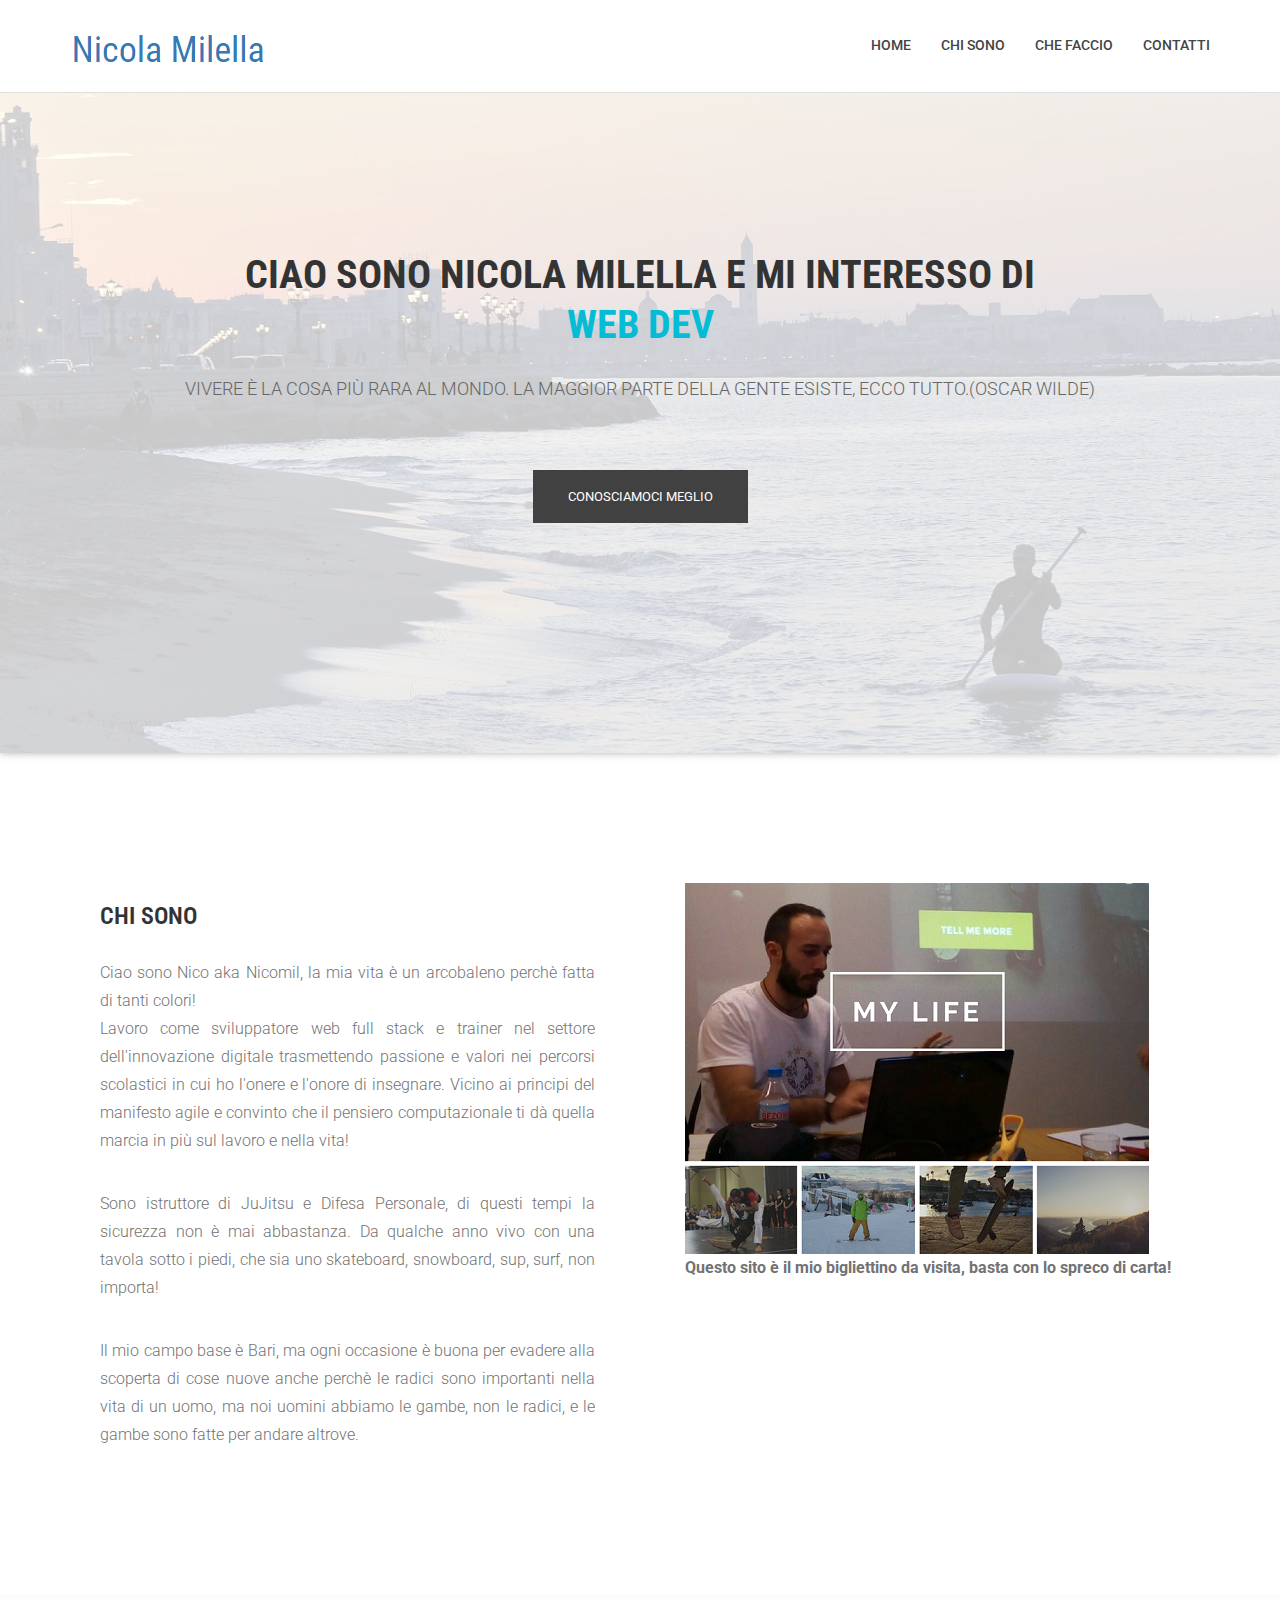
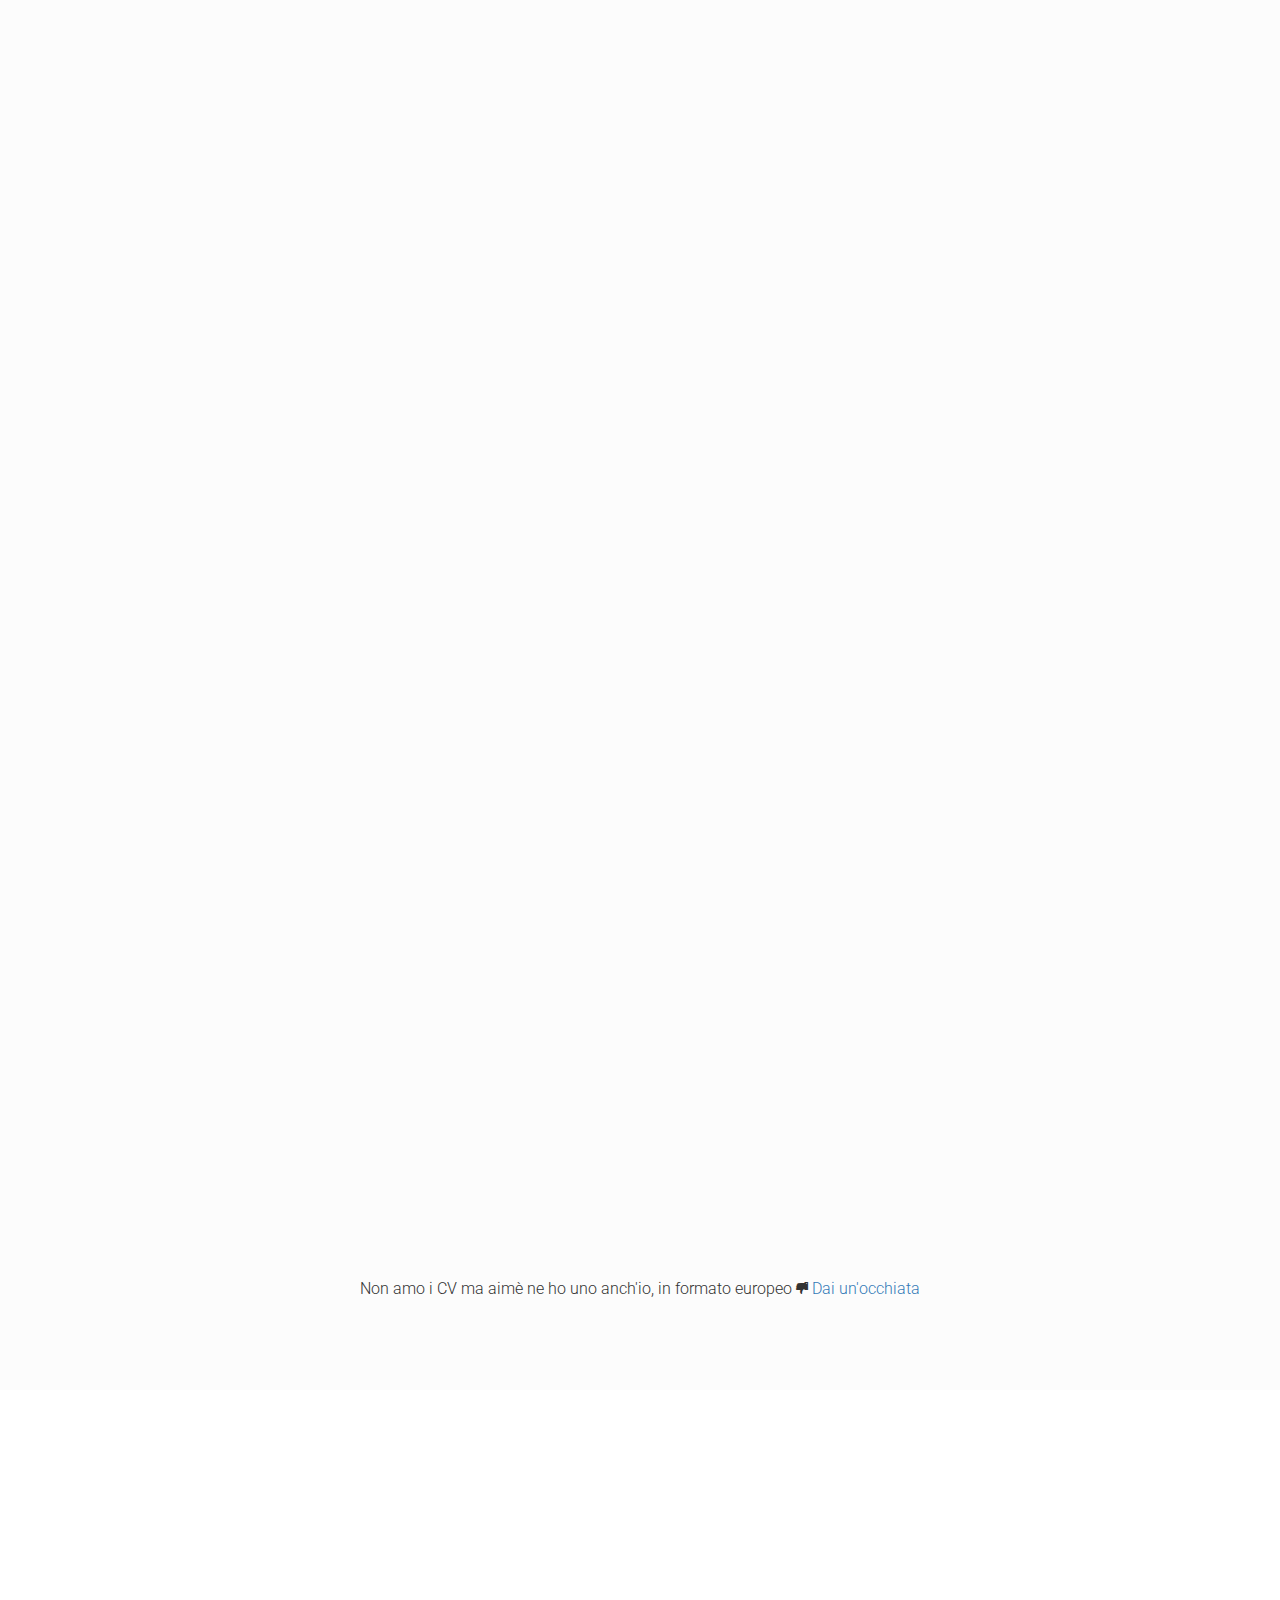
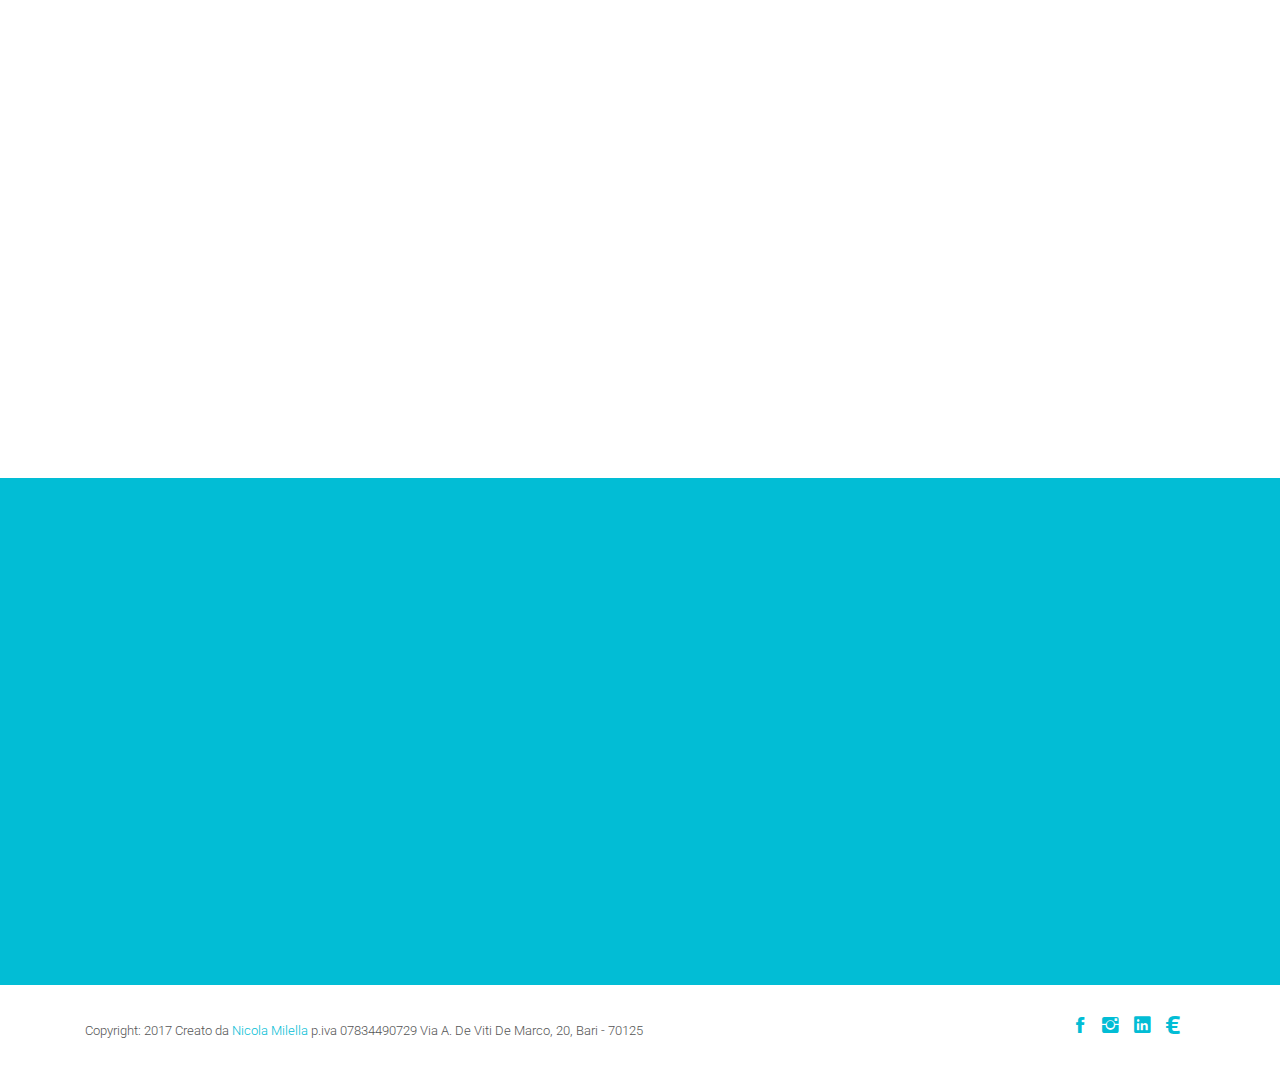
==== index.html @ 9df5127f "initial commit" ====
<!DOCTYPE html><html class="no-js"> <head><meta charset="utf-8"> <meta http-equiv="Content-Type" content="text/html; charset=utf-8"> <link rel="icon" type="image/png" href="images/favicon.ico"> <title>Nicola Milella</title> <meta name="description" content="Sito personale di Nicola Milella, sviluppatore web e mobile, docente hack-ademy auLAB, istruttore di JuJitsu e Difesa Personale, stand up paddle sup on the beach"> <meta name="keywords" content=""> <meta name="author" content="Nicola Milella"> <meta name="google-site-verification" content="UVyq8-LhhPFilG9BQQv_UbMqhUwOv5xEV0vVrCa4C_Q"/><meta name="format-detection" content="telephone=no"> <meta name="viewport" content="width=device-width, initial-scale=1"> <meta property="og:title" content="Nicola Milella"/> <meta property="og:type" content="article"/> <meta property="og:url" content="http://www.nicolamilella.it/"/> <meta property="og:image" content="http://www.nicolamilella.it/images/fb-share.jpg"/> <meta property="og:description" content="Bigliettino da visita online di Nicola Milella aka #nicomil, scopri di più!"/> <meta property="og:site_name" content="Nicola Milella"/><link rel="stylesheet" href="css/app.min.css"> </head> <body><header id="top-bar" class="navbar-fixed-top animated-header"> <div class="container"> <div class="navbar-header"> <button type="button" class="navbar-toggle" data-toggle="collapse" data-target=".navbar-collapse"> <span class="sr-only">Toggle navigation</span> <span class="icon-bar"></span> <span class="icon-bar"></span> <span class="icon-bar"></span> </button> <div class="navbar-brand"> <a href="http://nicolamilella.it" > <img class="img-responsive" src="images/logo.png" alt="Nicola MIlella Logo"> </a> </div></div><nav class="collapse navbar-collapse navbar-right" role="navigation"> <div class="main-menu"> <ul class="nav navbar-nav navbar-right"> <li> <a href="http://nicolamilella.it" alt="Home">Home</a> </li><li><a class="smooth-scroll" data-wow-delay=".9s" href="#about" data-section="#about" alt="Chi sono">Chi Sono</a></li><li><a class="smooth-scroll" data-wow-delay=".9s" href="#works" data-section="#works" alt="che faccio" >Che Faccio</a></li><!-- <li class="dropdown"> <a href="#" class="dropdown-toggle" data-toggle="dropdown">Pages <span class="caret"></span></a> <div class="dropdown-menu"> <ul> <li><a href="404.html">404 Page</a></li><li><a href="gallery.html">Gallery</a></li></ul> </div></li>--><!-- <li class="dropdown"> <a href="#" class="dropdown-toggle" data-toggle="dropdown">Blog <span class="caret"></span></a> <div class="dropdown-menu"> <ul> <li><a href="blog-fullwidth.html">Blog Full</a></li><li><a href="blog-left-sidebar.html">Blog Left sidebar</a></li><li><a href="blog-right-sidebar.html">Blog Right sidebar</a></li></ul> </div></li>--> <li><a href="#call-to-action" alt="contatti">Contatti</a></li></ul> </div></nav> </div></header><section id="hero-area" > <div class="container"> <div class="row"> <div class="col-md-12 text-center"> <div class="block wow fadeInUp" data-wow-delay=".3s"> <section class="cd-intro"> <h1 class="wow fadeInUp animated cd-headline slide" data-wow-delay=".4s" > <span>CIAO SONO NICOLA MILELLA E MI INTERESSO DI</span><br><span class="cd-words-wrapper"> <b class="is-visible">WEB DEV</b> <b>JUJITSU</b> <b>DIFESA PERSONALE</b> <b>STAND UP PADDLE</b> <b>SKATEBOARD</b> <b>SNOWBOARD</b> <b>WINDSURF</b> </span><!-- <span class="cd-words-wrapper visible-xs" > <b class="is-visible" style="font-size: 20px;">SVILUPPATORE SOFTWAREE</b> <b>ISTRUTTORE JUJITSU</b> <b>STAND UP PADDLER</b> <b>SKATER</b> <b>SNOWBOARDER</b> <b>CURIOSO</b> </span> --> </h1> </section> <h2 class="wow fadeInUp animated" data-wow-delay=".6s" > Vivere è la cosa più rara al mondo. La maggior parte della gente esiste, ecco tutto.(Oscar Wilde) </h2> <a class="btn-lines dark light wow fadeInUp animated smooth-scroll btn btn-default btn-green" data-wow-delay=".9s" href="#about" data-section="#about" >Conosciamoci meglio</a> </div></div></div></div></section><section id="about"> <div class="container"> <div class="row"> <div class="col-md-6 col-sm-6"> <div class="block wow fadeInLeft" data-wow-delay=".3s" data-wow-duration="500ms"> <h2> CHI SONO </h2> <p style="text-align: justify;"> Ciao sono Nico aka Nicomil, la mia vita è un arcobaleno perchè fatta di tanti colori!<br>Lavoro come sviluppatore web full stack e trainer nel settore dell'innovazione digitale trasmettendo passione e valori nei percorsi scolastici in cui ho l'onere e l'onore di insegnare. Vicino ai principi del manifesto agile e convinto che il pensiero computazionale ti dà quella marcia in più sul lavoro e nella vita! </p><p style="text-align: justify;"> Sono istruttore di JuJitsu e Difesa Personale, di questi tempi la sicurezza non è mai abbastanza. Da qualche anno vivo con una tavola sotto i piedi, che sia uno skateboard, snowboard, sup, surf, non importa! </p><p style="text-align: justify;"> Il mio campo base è Bari, ma ogni occasione è buona per evadere alla scoperta di cose nuove anche perchè le radici sono importanti nella vita di un uomo, ma noi uomini abbiamo le gambe, non le radici, e le gambe sono fatte per andare altrove. </p></div></div><div class="col-md-6 col-sm-6"> <div class="block wow fadeInRight" data-wow-delay=".3s" data-wow-duration="500ms"> <img src="images/about/about_me2.png" alt="Nicola Milella nelle sue attività di sviluppatore web, istruttore di JuJitsu e difesa personale, stand up paddle, surf, skateboard e snowboard" style="vertical-align: middle;"><p><strong>Questo sito è il mio bigliettino da visita, basta con lo spreco di carta!</strong></p></div></div></div></div></section><section id="works" class="works"> <div class="container"> <div class="section-heading"> <h1 class="title wow fadeInDown" data-wow-delay=".3s">Cosa faccio, al momento!</h1> <p class="wow fadeInDown" data-wow-delay=".5s"> In qualunque contesto, mi trovo sempre a lavorare per la sensibilizzazione di qualche ideale, concetto e pratica.<br>Amo insegnare perchè è il miglior modo di imparare e crescere. </p></div><div class="row"> <div class="col-sm-4 col-xs-12"> <figure class="wow fadeInLeft animated portfolio-item" data-wow-duration="500ms" data-wow-delay="0ms"> <div class="img-wrapper"> <img src="images/portfolio/item-1.jpg" class="img-responsive" alt="Nicola Milella docente Aulab Hack-Ademy sviluppo web" style="margin: 0 auto;background-size:cover"><!-- <div class="overlay"> <div class="buttons"> <a rel="gallery" class="fancybox" href="images/portfolio/item-1.jpg">Demo</a> <a target="_blank" href="single-portfolio.html">Details</a> </div></div>--> </div><figcaption> <h4> <a href="http://www.hack-ademy.it"> Hack-Ademy by auLAB </a> </h4> <p> Coding Bootcamp - Web Development </p></figcaption> </figure> </div><div class="col-sm-4 col-xs-12"> <figure class="wow fadeInLeft animated" data-wow-duration="500ms" data-wow-delay="300ms"> <div class="img-wrapper"> <img src="images/portfolio/item-2.jpg" class="img-responsive" alt="Nicola Milella istruttore di JuJitsu e difesa personale" ><!-- <div class="overlay"> <div class="buttons"> <a rel="gallery" class="fancybox" href="images/portfolio/item-2.jpg">Demo</a> <a target="_blank" href="single-portfolio.html">Details</a> </div></div>--> </div><figcaption> <h4> <a href="http://www.professioneautodifesa.it"> Professione Autodifesa </a> </h4> <p> Scuola di Sicurezza e Difesa Personale </p></figcaption> </figure> </div><div class="col-sm-4 col-xs-12"> <figure class="wow fadeInLeft animated" data-wow-duration="500ms" data-wow-delay="300ms"> <div class="img-wrapper"> <img src="images/portfolio/item-3.jpg" class="img-responsive" alt="Nicola Milella sup, stand up paddle eventi ed escursioni" ><!-- <div class="overlay"> <div class="buttons"> <a rel="gallery" class="fancybox" href="images/portfolio/item-3.jpg">Demo</a> <a target="_blank" href="single-portfolio.html">Details</a> </div></div>--> </div><figcaption> <h4> <a href="https://www.facebook.com/suponthebeach/"> Sup on The Beach </a> </h4> <p> Escursioni - sport acquatici </p></figcaption> </figure> </div></div><div class="row"> <div class="col-sm-4 col-sm-offset-2 col-xs-12"> <figure class="wow fadeInLeft animated" data-wow-duration="500ms" data-wow-delay="300ms"> <div class="img-wrapper"> <img src="images/portfolio/item-4.png" class="img-responsive" alt="Nicola Milella docente alternanza scuola lavoro" ><!-- <div class="overlay"> <div class="buttons"> <a rel="gallery" class="fancybox" href="images/portfolio/item-3.jpg">Demo</a> <a target="_blank" href="single-portfolio.html">Details</a> </div></div>--> </div><figcaption> <h4> <a href="http://www.istruzione.it/alternanza/index.shtml"> Alternanza Scuola Lavoro </a> </h4> <p> Percorsi tecnici di alternanza scuola lavoro nelle scuole superiori </p></figcaption> </figure> </div><div class="col-sm-4 col-xs-12"> <figure class="wow fadeInLeft animated" data-wow-duration="500ms" data-wow-delay="300ms"> <div class="img-wrapper"> <img src="images/portfolio/item-5.jpg" class="img-responsive" alt="Nicola Milella docente sviluppo web tech summer campus" ><!-- <div class="overlay"> <div class="buttons"> <a rel="gallery" class="fancybox" href="images/portfolio/item-3.jpg">Demo</a> <a target="_blank" href="single-portfolio.html">Details</a> </div></div>--> </div><figcaption> <h4> <a href="https://www.borderline24.com/2017/07/16/bari-tech-summer-campus-sviluppatori-web-entra-nel-vivo/" target="_blank"> Tech Summer Campus </a> </h4> <p> Coding Bootcamp powerd by Randstad Technologies </p></figcaption> </figure> </div></div><div class="col-sm-12 text-center"> <h1 class="title wow fadeInDown" data-wow-delay=".3s">Un po' di storia</h1> <p class="wow fadeInLeft animated portfolio-item" style="text-align: justify;">Laureato in Informatica Magistrale a Bari nel 2013, inizio a lavorare sin dal 2012 come vincitore del bando Pon R&C con il progetto <strong>MeetingPoints</strong> nel meraviglioso spazio di coworking <a href="https://bari.impacthub.net/">Impact Hub Bari</a>, un periodo indimenticabile durante il quale sono cresciuto tanto sia personalmente che professionalemente. Merito particolare di questa mia crescita professionale va al "Coach" <a href="https://it.linkedin.com/in/giancarlovalente"> Giancarlo Valente</a> con il quale ora ho il piacere di lavorare nei coding bootcamp. Nel frattempo formatore ed esaminatore <a href="https://it.eipass.com/">Eipass</a> tenendo corsi di informatica in scuole, enti e centri di formazione di tutta Puglia.<br>Le arti marziali invece hanno migliorato la mia vita, fin dalla tenera età di 8 anni! Judo, Karate e infine JuJitsu per completare il bagaglio tecnico e culturale. Prima cintura nera di JuJitsu Wjjko a Bari nel 2002 con esame preparato duramente con mio padre, maestro di JuJitsu, e sostenuto al cospetto del Soke <a href="https://it.wikipedia.org/wiki/Robert_Clark_(maestro_di_arti_marziali)">Robert Clark</a>, padre fondatore del JuJitsu moderno, passato a miglior vita prematuramente nel 2012. Ad oggi, sebbene Istruttore e cintura nera 4° Dan con più di 20 anni di esperienza, continuo umilmente a praticare e trasmettere questa grande passione. </p><p class="text-center"> Non amo i CV ma aimè ne ho uno anch'io, in formato europeo <i class="ion-thumbsdown"></i> <a href="CV_nicola_milella_IT.pdf" target="_blank">Dai un'occhiata</a></p></div></div></section><section id="feature"> <div class="container"> <div class="section-heading"> <h1 class="title wow fadeInDown" data-wow-delay=".3s">In cosa posso esserti utile?</h1> <p class="wow fadeInDown" data-wow-delay=".5s"> Nella mia vita ho maturato diverse competenze in svariati ambiti<br>e sono sempre pronto a mettermi in gioco. </p></div><div class="row"> <div class="col-md-4 col-lg-4 col-xs-12"> <div class="media wow fadeInUp animated" data-wow-duration="500ms" data-wow-delay="200ms"> <div class="media-left"> <div class="icon"> <i class="ion-ios-flask-outline"></i> </div></div><div class="media-body"> <h4 class="media-heading">Sviluppo Software</h4> <p>Realizzazione progetti web come siti, piattaforme, web app </p></div></div></div><div class="col-md-4 col-lg-4 col-xs-12"> <div class="media wow fadeInDown animated" data-wow-duration="500ms" data-wow-delay="400ms"> <div class="media-left"> <div class="icon"> <i class="ion-ios-briefcase"></i> </div></div><div class="media-body"> <h4 class="media-heading">Consulenza</h4> <p>Supporto pratico e metodologico a progetti software</p></div></div></div><div class="col-md-4 col-lg-4 col-xs-12"> <div class="media wow fadeInDown animated" data-wow-duration="500ms" data-wow-delay="600ms"> <div class="media-left"> <div class="icon"> <i class="ion-android-hand"></i> </div></div><div class="media-body"> <h4 class="media-heading">Difesa Personale</h4> <p>Difendersi è importante, posso mostrarti il cammino da seguire</p></div></div></div><div class="col-md-4 col-lg-4 col-xs-12"> <div class="media wow fadeInDown animated" data-wow-duration="500ms" data-wow-delay="800ms"> <div class="media-left"> <div class="icon"> <i class="ion-ios-body-outline"></i> </div></div><div class="media-body"> <h4 class="media-heading">Arti Marziali</h4> <p>Corsi e lezioni private di JuJitsu antico e/o sportivo</p></div></div></div><div class="col-md-4 col-lg-4 col-xs-12"> <div class="media wow fadeInDown animated" data-wow-duration="500ms" data-wow-delay="1000ms"> <div class="media-left"> <div class="icon"> <i class="ion-ios-sunny-outline"></i> </div></div><div class="media-body"> <h4 class="media-heading">Sport Acquatici</h4> <p>Eventi ed escursioni in SUP sul nostro territorio</p></div></div></div><div class="col-md-4 col-lg-4 col-xs-12"> <div class="media wow fadeInDown animated" data-wow-duration="500ms" data-wow-delay="1200ms"> <div class="media-left"> <div class="icon"> <i class="ion-ios-infinite"></i> </div></div><div class="media-body"> <h4 class="media-heading">Qualcosa che imparerò</h4> <p>Non si finisce mai di imparare, vedremo!</p></div></div></div></div></div></section><section id="call-to-action"> <div class="container"> <div class="row"> <div class="col-md-12"> <div class="block"> <h2 class="title wow fadeInDown" data-wow-delay=".3s" data-wow-duration="500ms">ORA SAI UN BEL PO' DI ME, MA NON TUTTO!</h2> <h3 class="subtitle wow fadeInDown" data-wow-delay=".3s" data-wow-duration="500ms">"L'essenziale è invisibile ai social"</h3> <p class="wow fadeInDown" data-wow-delay=".5s" data-wow-duration="500ms">Hai un'idea, una richiesta, un problema o vuoi semplicemente fare una chiacchierata? Contattami, ti aspetto con piacere!</p></div></div><div id="contact-section" class="row address-details" style="padding-bottom: 20px; color:black;font-weight: 600;"> <div class="col-xs-offset-2 col-xs-8 col-md-offset-2 col-md-4"> <a href="mailto:me@nicolamilella.it?subject=Richiesta informazioni"> <div class="email wow fadeInLeft" data-wow-duration="500ms" data-wow-delay=".7s"> <i class="ion-ios-email-outline"></i> <p>me@nicolamilella.it</p></div></a> </div><div class="col-xs-8 col-xs-offset-2 col-md-4 col-md-offset-0"> <a href="whatsapp://send?phone=+393466874645" style="text-decoration: none;"> <div class="phone wow fadeInLeft" data-wow-duration="500ms" data-wow-delay=".9s"> <i class="ion-social-whatsapp-outline"></i> <p>+39 3466874645</p></div></a> </div></div></div></div></section><footer id="footer"> <div class="container"> <div class="col-md-8"> <p class="copyright">Copyright: <span>2017</span> Creato da <a href="http://www.nicolamilella.it/">Nicola Milella</a> p.iva 07834490729 Via A. De Viti De Marco, 20, Bari - 70125</p></div><div class="col-md-4"> <ul class="social"> <li> <a href="https://www.facebook.com/nicolamilella88" class="Facebook" target="_blank"> <i class="ion-social-facebook"></i> </a> </li><!-- <li> <a href="http://wwww.twitter.com/themefisher" class="Twitter"> <i class="ion-social-twitter"></i> </a> </li>--> <li> <a href="https://www.instagram.com/nico_mil/" class="Instagram" target="_blank"> <i class="ion-social-instagram"></i> </a> </li><li> <a href="https://www.linkedin.com/in/nicolamilella88/" class="Linkedin" target="_blank"> <i class="ion-social-linkedin"></i> </a> </li><li> <a href="http://paypal.me/nicolamilella" target="_blank"><i class="ion-social-euro"></i></a> </li></ul> </div></div></footer><script src="js/app.min.js"></script> </body></html>
---- css/app.min.css ----
@charset "UTF-8";@import "http://fonts.googleapis.com/css?family=Roboto:400,300,100,500,700";@import "http://fonts.googleapis.com/css?family=Roboto+Condensed:400,300,700";@import "http://fonts.googleapis.com/css?family=Glegoo";html{font-family:sans-serif;-webkit-text-size-adjust:100%;-ms-text-size-adjust:100%}body{margin:0}article,aside,details,figcaption,figure,footer,header,hgroup,main,menu,nav,section,summary{display:block}audio,canvas,progress,video{display:inline-block;vertical-align:baseline}audio:not([controls]){display:none;height:0}[hidden],template{display:none}a{background-color:transparent}a:active,a:hover{outline:0}abbr[title]{border-bottom:1px dotted}b,strong{font-weight:700}dfn{font-style:italic}h1{margin:.67em 0;font-size:2em}mark{color:#000;background:#ff0}small{font-size:80%}sub,sup{position:relative;font-size:75%;line-height:0;vertical-align:baseline}sup{top:-.5em}sub{bottom:-.25em}img{border:0}svg:not(:root){overflow:hidden}figure{margin:1em 40px}hr{height:0;-webkit-box-sizing:content-box;-moz-box-sizing:content-box;box-sizing:content-box}pre{overflow:auto}code,kbd,pre,samp{font-family:monospace,monospace;font-size:1em}button,input,optgroup,select,textarea{margin:0;font:inherit;color:inherit}button{overflow:visible}button,select{text-transform:none}button,html input[type=button],input[type=reset],input[type=submit]{-webkit-appearance:button;cursor:pointer}button[disabled],html input[disabled]{cursor:default}button::-moz-focus-inner,input::-moz-focus-inner{padding:0;border:0}input{line-height:normal}input[type=checkbox],input[type=radio]{-webkit-box-sizing:border-box;-moz-box-sizing:border-box;box-sizing:border-box;padding:0}input[type=number]::-webkit-inner-spin-button,input[type=number]::-webkit-outer-spin-button{height:auto}input[type=search]{-webkit-box-sizing:content-box;-moz-box-sizing:content-box;box-sizing:content-box;-webkit-appearance:textfield}input[type=search]::-webkit-search-cancel-button,input[type=search]::-webkit-search-decoration{-webkit-appearance:none}fieldset{padding:.35em .625em .75em;margin:0 2px;border:1px solid silver}legend{padding:0;border:0}textarea{overflow:auto}optgroup{font-weight:700}table{border-spacing:0;border-collapse:collapse}td,th{padding:0}@media print{*,:after,:before{color:#000!important;text-shadow:none!important;background:0 0!important;-webkit-box-shadow:none!important;box-shadow:none!important}a,a:visited{text-decoration:underline}a[href]:after{content:" (" attr(href) ")"}abbr[title]:after{content:" (" attr(title) ")"}a[href^="javascript:"]:after,a[href^="#"]:after{content:""}blockquote,pre{border:1px solid #999;page-break-inside:avoid}thead{display:table-header-group}img,tr{page-break-inside:avoid}img{max-width:100%!important}h2,h3,p{orphans:3;widows:3}h2,h3{page-break-after:avoid}select{background:#fff!important}.navbar{display:none}.btn>.caret,.dropup>.btn>.caret{border-top-color:#000!important}.label{border:1px solid #000}.table{border-collapse:collapse!important}.table td,.table th{background-color:#fff!important}.table-bordered td,.table-bordered th{border:1px solid #ddd!important}}@font-face{font-family:'Glyphicons Halflings';src:url(../fonts/glyphicons-halflings-regular.html);src:url(../fonts/glyphicons-halflings-regulard41d.html?#iefix) format("embedded-opentype"),url(../fonts/glyphicons-halflings-regular-2.html) format("woff2"),url(../fonts/glyphicons-halflings-regular-3.html) format("woff"),url(../fonts/glyphicons-halflings-regular-4.html) format("truetype"),url(../fonts/glyphicons-halflings-regular-5.html#glyphicons_halflingsregular) format("svg")}.glyphicon{position:relative;top:1px;display:inline-block;font-family:'Glyphicons Halflings';font-style:normal;font-weight:400;line-height:1;-webkit-font-smoothing:antialiased;-moz-osx-font-smoothing:grayscale}.glyphicon-asterisk:before{content:"\2a"}.glyphicon-plus:before{content:"\2b"}.glyphicon-eur:before,.glyphicon-euro:before{content:"\20ac"}.glyphicon-minus:before{content:"\2212"}.glyphicon-cloud:before{content:"\2601"}.glyphicon-envelope:before{content:"\2709"}.glyphicon-pencil:before{content:"\270f"}.glyphicon-glass:before{content:"\e001"}.glyphicon-music:before{content:"\e002"}.glyphicon-search:before{content:"\e003"}.glyphicon-heart:before{content:"\e005"}.glyphicon-star:before{content:"\e006"}.glyphicon-star-empty:before{content:"\e007"}.glyphicon-user:before{content:"\e008"}.glyphicon-film:before{content:"\e009"}.glyphicon-th-large:before{content:"\e010"}.glyphicon-th:before{content:"\e011"}.glyphicon-th-list:before{content:"\e012"}.glyphicon-ok:before{content:"\e013"}.glyphicon-remove:before{content:"\e014"}.glyphicon-zoom-in:before{content:"\e015"}.glyphicon-zoom-out:before{content:"\e016"}.glyphicon-off:before{content:"\e017"}.glyphicon-signal:before{content:"\e018"}.glyphicon-cog:before{content:"\e019"}.glyphicon-trash:before{content:"\e020"}.glyphicon-home:before{content:"\e021"}.glyphicon-file:before{content:"\e022"}.glyphicon-time:before{content:"\e023"}.glyphicon-road:before{content:"\e024"}.glyphicon-download-alt:before{content:"\e025"}.glyphicon-download:before{content:"\e026"}.glyphicon-upload:before{content:"\e027"}.glyphicon-inbox:before{content:"\e028"}.glyphicon-play-circle:before{content:"\e029"}.glyphicon-repeat:before{content:"\e030"}.glyphicon-refresh:before{content:"\e031"}.glyphicon-list-alt:before{content:"\e032"}.glyphicon-lock:before{content:"\e033"}.glyphicon-flag:before{content:"\e034"}.glyphicon-headphones:before{content:"\e035"}.glyphicon-volume-off:before{content:"\e036"}.glyphicon-volume-down:before{content:"\e037"}.glyphicon-volume-up:before{content:"\e038"}.glyphicon-qrcode:before{content:"\e039"}.glyphicon-barcode:before{content:"\e040"}.glyphicon-tag:before{content:"\e041"}.glyphicon-tags:before{content:"\e042"}.glyphicon-book:before{content:"\e043"}.glyphicon-bookmark:before{content:"\e044"}.glyphicon-print:before{content:"\e045"}.glyphicon-camera:before{content:"\e046"}.glyphicon-font:before{content:"\e047"}.glyphicon-bold:before{content:"\e048"}.glyphicon-italic:before{content:"\e049"}.glyphicon-text-height:before{content:"\e050"}.glyphicon-text-width:before{content:"\e051"}.glyphicon-align-left:before{content:"\e052"}.glyphicon-align-center:before{content:"\e053"}.glyphicon-align-right:before{content:"\e054"}.glyphicon-align-justify:before{content:"\e055"}.glyphicon-list:before{content:"\e056"}.glyphicon-indent-left:before{content:"\e057"}.glyphicon-indent-right:before{content:"\e058"}.glyphicon-facetime-video:before{content:"\e059"}.glyphicon-picture:before{content:"\e060"}.glyphicon-map-marker:before{content:"\e062"}.glyphicon-adjust:before{content:"\e063"}.glyphicon-tint:before{content:"\e064"}.glyphicon-edit:before{content:"\e065"}.glyphicon-share:before{content:"\e066"}.glyphicon-check:before{content:"\e067"}.glyphicon-move:before{content:"\e068"}.glyphicon-step-backward:before{content:"\e069"}.glyphicon-fast-backward:before{content:"\e070"}.glyphicon-backward:before{content:"\e071"}.glyphicon-play:before{content:"\e072"}.glyphicon-pause:before{content:"\e073"}.glyphicon-stop:before{content:"\e074"}.glyphicon-forward:before{content:"\e075"}.glyphicon-fast-forward:before{content:"\e076"}.glyphicon-step-forward:before{content:"\e077"}.glyphicon-eject:before{content:"\e078"}.glyphicon-chevron-left:before{content:"\e079"}.glyphicon-chevron-right:before{content:"\e080"}.glyphicon-plus-sign:before{content:"\e081"}.glyphicon-minus-sign:before{content:"\e082"}.glyphicon-remove-sign:before{content:"\e083"}.glyphicon-ok-sign:before{content:"\e084"}.glyphicon-question-sign:before{content:"\e085"}.glyphicon-info-sign:before{content:"\e086"}.glyphicon-screenshot:before{content:"\e087"}.glyphicon-remove-circle:before{content:"\e088"}.glyphicon-ok-circle:before{content:"\e089"}.glyphicon-ban-circle:before{content:"\e090"}.glyphicon-arrow-left:before{content:"\e091"}.glyphicon-arrow-right:before{content:"\e092"}.glyphicon-arrow-up:before{content:"\e093"}.glyphicon-arrow-down:before{content:"\e094"}.glyphicon-share-alt:before{content:"\e095"}.glyphicon-resize-full:before{content:"\e096"}.glyphicon-resize-small:before{content:"\e097"}.glyphicon-exclamation-sign:before{content:"\e101"}.glyphicon-gift:before{content:"\e102"}.glyphicon-leaf:before{content:"\e103"}.glyphicon-fire:before{content:"\e104"}.glyphicon-eye-open:before{content:"\e105"}.glyphicon-eye-close:before{content:"\e106"}.glyphicon-warning-sign:before{content:"\e107"}.glyphicon-plane:before{content:"\e108"}.glyphicon-calendar:before{content:"\e109"}.glyphicon-random:before{content:"\e110"}.glyphicon-comment:before{content:"\e111"}.glyphicon-magnet:before{content:"\e112"}.glyphicon-chevron-up:before{content:"\e113"}.glyphicon-chevron-down:before{content:"\e114"}.glyphicon-retweet:before{content:"\e115"}.glyphicon-shopping-cart:before{content:"\e116"}.glyphicon-folder-close:before{content:"\e117"}.glyphicon-folder-open:before{content:"\e118"}.glyphicon-resize-vertical:before{content:"\e119"}.glyphicon-resize-horizontal:before{content:"\e120"}.glyphicon-hdd:before{content:"\e121"}.glyphicon-bullhorn:before{content:"\e122"}.glyphicon-bell:before{content:"\e123"}.glyphicon-certificate:before{content:"\e124"}.glyphicon-thumbs-up:before{content:"\e125"}.glyphicon-thumbs-down:before{content:"\e126"}.glyphicon-hand-right:before{content:"\e127"}.glyphicon-hand-left:before{content:"\e128"}.glyphicon-hand-up:before{content:"\e129"}.glyphicon-hand-down:before{content:"\e130"}.glyphicon-circle-arrow-right:before{content:"\e131"}.glyphicon-circle-arrow-left:before{content:"\e132"}.glyphicon-circle-arrow-up:before{content:"\e133"}.glyphicon-circle-arrow-down:before{content:"\e134"}.glyphicon-globe:before{content:"\e135"}.glyphicon-wrench:before{content:"\e136"}.glyphicon-tasks:before{content:"\e137"}.glyphicon-filter:before{content:"\e138"}.glyphicon-briefcase:before{content:"\e139"}.glyphicon-fullscreen:before{content:"\e140"}.glyphicon-dashboard:before{content:"\e141"}.glyphicon-paperclip:before{content:"\e142"}.glyphicon-heart-empty:before{content:"\e143"}.glyphicon-link:before{content:"\e144"}.glyphicon-phone:before{content:"\e145"}.glyphicon-pushpin:before{content:"\e146"}.glyphicon-usd:before{content:"\e148"}.glyphicon-gbp:before{content:"\e149"}.glyphicon-sort:before{content:"\e150"}.glyphicon-sort-by-alphabet:before{content:"\e151"}.glyphicon-sort-by-alphabet-alt:before{content:"\e152"}.glyphicon-sort-by-order:before{content:"\e153"}.glyphicon-sort-by-order-alt:before{content:"\e154"}.glyphicon-sort-by-attributes:before{content:"\e155"}.glyphicon-sort-by-attributes-alt:before{content:"\e156"}.glyphicon-unchecked:before{content:"\e157"}.glyphicon-expand:before{content:"\e158"}.glyphicon-collapse-down:before{content:"\e159"}.glyphicon-collapse-up:before{content:"\e160"}.glyphicon-log-in:before{content:"\e161"}.glyphicon-flash:before{content:"\e162"}.glyphicon-log-out:before{content:"\e163"}.glyphicon-new-window:before{content:"\e164"}.glyphicon-record:before{content:"\e165"}.glyphicon-save:before{content:"\e166"}.glyphicon-open:before{content:"\e167"}.glyphicon-saved:before{content:"\e168"}.glyphicon-import:before{content:"\e169"}.glyphicon-export:before{content:"\e170"}.glyphicon-send:before{content:"\e171"}.glyphicon-floppy-disk:before{content:"\e172"}.glyphicon-floppy-saved:before{content:"\e173"}.glyphicon-floppy-remove:before{content:"\e174"}.glyphicon-floppy-save:before{content:"\e175"}.glyphicon-floppy-open:before{content:"\e176"}.glyphicon-credit-card:before{content:"\e177"}.glyphicon-transfer:before{content:"\e178"}.glyphicon-cutlery:before{content:"\e179"}.glyphicon-header:before{content:"\e180"}.glyphicon-compressed:before{content:"\e181"}.glyphicon-earphone:before{content:"\e182"}.glyphicon-phone-alt:before{content:"\e183"}.glyphicon-tower:before{content:"\e184"}.glyphicon-stats:before{content:"\e185"}.glyphicon-sd-video:before{content:"\e186"}.glyphicon-hd-video:before{content:"\e187"}.glyphicon-subtitles:before{content:"\e188"}.glyphicon-sound-stereo:before{content:"\e189"}.glyphicon-sound-dolby:before{content:"\e190"}.glyphicon-sound-5-1:before{content:"\e191"}.glyphicon-sound-6-1:before{content:"\e192"}.glyphicon-sound-7-1:before{content:"\e193"}.glyphicon-copyright-mark:before{content:"\e194"}.glyphicon-registration-mark:before{content:"\e195"}.glyphicon-cloud-download:before{content:"\e197"}.glyphicon-cloud-upload:before{content:"\e198"}.glyphicon-tree-conifer:before{content:"\e199"}.glyphicon-tree-deciduous:before{content:"\e200"}.glyphicon-cd:before{content:"\e201"}.glyphicon-save-file:before{content:"\e202"}.glyphicon-open-file:before{content:"\e203"}.glyphicon-level-up:before{content:"\e204"}.glyphicon-copy:before{content:"\e205"}.glyphicon-paste:before{content:"\e206"}.glyphicon-alert:before{content:"\e209"}.glyphicon-equalizer:before{content:"\e210"}.glyphicon-king:before{content:"\e211"}.glyphicon-queen:before{content:"\e212"}.glyphicon-pawn:before{content:"\e213"}.glyphicon-bishop:before{content:"\e214"}.glyphicon-knight:before{content:"\e215"}.glyphicon-baby-formula:before{content:"\e216"}.glyphicon-tent:before{content:"\26fa"}.glyphicon-blackboard:before{content:"\e218"}.glyphicon-bed:before{content:"\e219"}.glyphicon-apple:before{content:"\f8ff"}.glyphicon-erase:before{content:"\e221"}.glyphicon-hourglass:before{content:"\231b"}.glyphicon-lamp:before{content:"\e223"}.glyphicon-duplicate:before{content:"\e224"}.glyphicon-piggy-bank:before{content:"\e225"}.glyphicon-scissors:before{content:"\e226"}.glyphicon-bitcoin:before{content:"\e227"}.glyphicon-btc:before{content:"\e227"}.glyphicon-xbt:before{content:"\e227"}.glyphicon-yen:before{content:"\00a5"}.glyphicon-jpy:before{content:"\00a5"}.glyphicon-ruble:before{content:"\20bd"}.glyphicon-rub:before{content:"\20bd"}.glyphicon-scale:before{content:"\e230"}.glyphicon-ice-lolly:before{content:"\e231"}.glyphicon-ice-lolly-tasted:before{content:"\e232"}.glyphicon-education:before{content:"\e233"}.glyphicon-option-horizontal:before{content:"\e234"}.glyphicon-option-vertical:before{content:"\e235"}.glyphicon-menu-hamburger:before{content:"\e236"}.glyphicon-modal-window:before{content:"\e237"}.glyphicon-oil:before{content:"\e238"}.glyphicon-grain:before{content:"\e239"}.glyphicon-sunglasses:before{content:"\e240"}.glyphicon-text-size:before{content:"\e241"}.glyphicon-text-color:before{content:"\e242"}.glyphicon-text-background:before{content:"\e243"}.glyphicon-object-align-top:before{content:"\e244"}.glyphicon-object-align-bottom:before{content:"\e245"}.glyphicon-object-align-horizontal:before{content:"\e246"}.glyphicon-object-align-left:before{content:"\e247"}.glyphicon-object-align-vertical:before{content:"\e248"}.glyphicon-object-align-right:before{content:"\e249"}.glyphicon-triangle-right:before{content:"\e250"}.glyphicon-triangle-left:before{content:"\e251"}.glyphicon-triangle-bottom:before{content:"\e252"}.glyphicon-triangle-top:before{content:"\e253"}.glyphicon-console:before{content:"\e254"}.glyphicon-superscript:before{content:"\e255"}.glyphicon-subscript:before{content:"\e256"}.glyphicon-menu-left:before{content:"\e257"}.glyphicon-menu-right:before{content:"\e258"}.glyphicon-menu-down:before{content:"\e259"}.glyphicon-menu-up:before{content:"\e260"}*{-webkit-box-sizing:border-box;-moz-box-sizing:border-box;box-sizing:border-box}:after,:before{-webkit-box-sizing:border-box;-moz-box-sizing:border-box;box-sizing:border-box}html{font-size:10px;-webkit-tap-highlight-color:rgba(0,0,0,0)}body{font-family:"Helvetica Neue",Helvetica,Arial,sans-serif;font-size:14px;line-height:1.42857143;color:#333;background-color:#fff}button,input,select,textarea{font-family:inherit;font-size:inherit;line-height:inherit}a{color:#337ab7;text-decoration:none}a:focus,a:hover{color:#23527c;text-decoration:underline}a:focus{outline:thin dotted;outline:5px auto -webkit-focus-ring-color;outline-offset:-2px}figure{margin:0}img{vertical-align:middle}.carousel-inner>.item>a>img,.carousel-inner>.item>img,.img-responsive,.thumbnail a>img,.thumbnail>img{display:block;max-width:100%;height:auto}.img-rounded{border-radius:6px}.img-thumbnail{display:inline-block;max-width:100%;height:auto;padding:4px;line-height:1.42857143;background-color:#fff;border:1px solid #ddd;border-radius:4px;-webkit-transition:all .2s ease-in-out;-o-transition:all .2s ease-in-out;transition:all .2s ease-in-out}.img-circle{border-radius:50%}hr{margin-top:20px;margin-bottom:20px;border:0;border-top:1px solid #eee}.sr-only{position:absolute;width:1px;height:1px;padding:0;margin:-1px;overflow:hidden;clip:rect(0,0,0,0);border:0}.sr-only-focusable:active,.sr-only-focusable:focus{position:static;width:auto;height:auto;margin:0;overflow:visible;clip:auto}[role=button]{cursor:pointer}.h1,.h2,.h3,.h4,.h5,.h6,h1,h2,h3,h4,h5,h6{font-family:inherit;font-weight:500;line-height:1.1;color:inherit}.h1 .small,.h1 small,.h2 .small,.h2 small,.h3 .small,.h3 small,.h4 .small,.h4 small,.h5 .small,.h5 small,.h6 .small,.h6 small,h1 .small,h1 small,h2 .small,h2 small,h3 .small,h3 small,h4 .small,h4 small,h5 .small,h5 small,h6 .small,h6 small{font-weight:400;line-height:1;color:#777}.h1,.h2,.h3,h1,h2,h3{margin-top:20px;margin-bottom:10px}.h1 .small,.h1 small,.h2 .small,.h2 small,.h3 .small,.h3 small,h1 .small,h1 small,h2 .small,h2 small,h3 .small,h3 small{font-size:65%}.h4,.h5,.h6,h4,h5,h6{margin-top:10px;margin-bottom:10px}.h4 .small,.h4 small,.h5 .small,.h5 small,.h6 .small,.h6 small,h4 .small,h4 small,h5 .small,h5 small,h6 .small,h6 small{font-size:75%}.h1,h1{font-size:36px}.h2,h2{font-size:30px}.h3,h3{font-size:24px}.h4,h4{font-size:18px}.h5,h5{font-size:14px}.h6,h6{font-size:12px}p{margin:0 0 10px}.lead{margin-bottom:20px;font-size:16px;font-weight:300;line-height:1.4}@media (min-width:768px){.lead{font-size:21px}}.small,small{font-size:85%}.mark,mark{padding:.2em;background-color:#fcf8e3}.text-left{text-align:left}.text-right{text-align:right}.text-center{text-align:center}.text-justify{text-align:justify}.text-nowrap{white-space:nowrap}.text-lowercase{text-transform:lowercase}.text-uppercase{text-transform:uppercase}.text-capitalize{text-transform:capitalize}.text-muted{color:#777}.text-primary{color:#337ab7}a.text-primary:hover{color:#286090}.text-success{color:#3c763d}a.text-success:hover{color:#2b542c}.text-info{color:#31708f}a.text-info:hover{color:#245269}.text-warning{color:#8a6d3b}a.text-warning:hover{color:#66512c}.text-danger{color:#a94442}a.text-danger:hover{color:#843534}.bg-primary{color:#fff;background-color:#337ab7}a.bg-primary:hover{background-color:#286090}.bg-success{background-color:#dff0d8}a.bg-success:hover{background-color:#c1e2b3}.bg-info{background-color:#d9edf7}a.bg-info:hover{background-color:#afd9ee}.bg-warning{background-color:#fcf8e3}a.bg-warning:hover{background-color:#f7ecb5}.bg-danger{background-color:#f2dede}a.bg-danger:hover{background-color:#e4b9b9}.page-header{padding-bottom:9px;margin:40px 0 20px;border-bottom:1px solid #eee}ol,ul{margin-top:0;margin-bottom:10px}ol ol,ol ul,ul ol,ul ul{margin-bottom:0}.list-unstyled{padding-left:0;list-style:none}.list-inline{padding-left:0;margin-left:-5px;list-style:none}.list-inline>li{display:inline-block;padding-right:5px;padding-left:5px}dl{margin-top:0;margin-bottom:20px}dd,dt{line-height:1.42857143}dt{font-weight:700}dd{margin-left:0}@media (min-width:768px){.dl-horizontal dt{float:left;width:160px;overflow:hidden;clear:left;text-align:right;text-overflow:ellipsis;white-space:nowrap}.dl-horizontal dd{margin-left:180px}}abbr[data-original-title],abbr[title]{cursor:help;border-bottom:1px dotted #777}.initialism{font-size:90%;text-transform:uppercase}blockquote{padding:10px 20px;margin:0 0 20px;font-size:17.5px;border-left:5px solid #eee}blockquote ol:last-child,blockquote p:last-child,blockquote ul:last-child{margin-bottom:0}blockquote .small,blockquote footer,blockquote small{display:block;font-size:80%;line-height:1.42857143;color:#777}blockquote .small:before,blockquote footer:before,blockquote small:before{content:'\2014 \00A0'}.blockquote-reverse,blockquote.pull-right{padding-right:15px;padding-left:0;text-align:right;border-right:5px solid #eee;border-left:0}.blockquote-reverse .small:before,.blockquote-reverse footer:before,.blockquote-reverse small:before,blockquote.pull-right .small:before,blockquote.pull-right footer:before,blockquote.pull-right small:before{content:''}.blockquote-reverse .small:after,.blockquote-reverse footer:after,.blockquote-reverse small:after,blockquote.pull-right .small:after,blockquote.pull-right footer:after,blockquote.pull-right small:after{content:'\00A0 \2014'}address{margin-bottom:20px;font-style:normal;line-height:1.42857143}code,kbd,pre,samp{font-family:Menlo,Monaco,Consolas,"Courier New",monospace}code{padding:2px 4px;font-size:90%;color:#c7254e;background-color:#f9f2f4;border-radius:4px}kbd{padding:2px 4px;font-size:90%;color:#fff;background-color:#333;border-radius:3px;-webkit-box-shadow:inset 0 -1px 0 rgba(0,0,0,.25);box-shadow:inset 0 -1px 0 rgba(0,0,0,.25)}kbd kbd{padding:0;font-size:100%;font-weight:700;-webkit-box-shadow:none;box-shadow:none}pre{display:block;padding:9.5px;margin:0 0 10px;font-size:13px;line-height:1.42857143;color:#333;word-break:break-all;word-wrap:break-word;background-color:#f5f5f5;border:1px solid #ccc;border-radius:4px}pre code{padding:0;font-size:inherit;color:inherit;white-space:pre-wrap;background-color:transparent;border-radius:0}.pre-scrollable{max-height:340px;overflow-y:scroll}.container{padding-right:15px;padding-left:15px;margin-right:auto;margin-left:auto}@media (min-width:768px){.container{width:750px}}@media (min-width:992px){.container{width:970px}}@media (min-width:1200px){.container{width:1170px}}.container-fluid{padding-right:15px;padding-left:15px;margin-right:auto;margin-left:auto}.row{margin-right:-15px;margin-left:-15px}.col-lg-1,.col-lg-10,.col-lg-11,.col-lg-12,.col-lg-2,.col-lg-3,.col-lg-4,.col-lg-5,.col-lg-6,.col-lg-7,.col-lg-8,.col-lg-9,.col-md-1,.col-md-10,.col-md-11,.col-md-12,.col-md-2,.col-md-3,.col-md-4,.col-md-5,.col-md-6,.col-md-7,.col-md-8,.col-md-9,.col-sm-1,.col-sm-10,.col-sm-11,.col-sm-12,.col-sm-2,.col-sm-3,.col-sm-4,.col-sm-5,.col-sm-6,.col-sm-7,.col-sm-8,.col-sm-9,.col-xs-1,.col-xs-10,.col-xs-11,.col-xs-12,.col-xs-2,.col-xs-3,.col-xs-4,.col-xs-5,.col-xs-6,.col-xs-7,.col-xs-8,.col-xs-9{position:relative;min-height:1px;padding-right:15px;padding-left:15px}.col-xs-1,.col-xs-10,.col-xs-11,.col-xs-12,.col-xs-2,.col-xs-3,.col-xs-4,.col-xs-5,.col-xs-6,.col-xs-7,.col-xs-8,.col-xs-9{float:left}.col-xs-12{width:100%}.col-xs-11{width:91.66666667%}.col-xs-10{width:83.33333333%}.col-xs-9{width:75%}.col-xs-8{width:66.66666667%}.col-xs-7{width:58.33333333%}.col-xs-6{width:50%}.col-xs-5{width:41.66666667%}.col-xs-4{width:33.33333333%}.col-xs-3{width:25%}.col-xs-2{width:16.66666667%}.col-xs-1{width:8.33333333%}.col-xs-pull-12{right:100%}.col-xs-pull-11{right:91.66666667%}.col-xs-pull-10{right:83.33333333%}.col-xs-pull-9{right:75%}.col-xs-pull-8{right:66.66666667%}.col-xs-pull-7{right:58.33333333%}.col-xs-pull-6{right:50%}.col-xs-pull-5{right:41.66666667%}.col-xs-pull-4{right:33.33333333%}.col-xs-pull-3{right:25%}.col-xs-pull-2{right:16.66666667%}.col-xs-pull-1{right:8.33333333%}.col-xs-pull-0{right:auto}.col-xs-push-12{left:100%}.col-xs-push-11{left:91.66666667%}.col-xs-push-10{left:83.33333333%}.col-xs-push-9{left:75%}.col-xs-push-8{left:66.66666667%}.col-xs-push-7{left:58.33333333%}.col-xs-push-6{left:50%}.col-xs-push-5{left:41.66666667%}.col-xs-push-4{left:33.33333333%}.col-xs-push-3{left:25%}.col-xs-push-2{left:16.66666667%}.col-xs-push-1{left:8.33333333%}.col-xs-push-0{left:auto}.col-xs-offset-12{margin-left:100%}.col-xs-offset-11{margin-left:91.66666667%}.col-xs-offset-10{margin-left:83.33333333%}.col-xs-offset-9{margin-left:75%}.col-xs-offset-8{margin-left:66.66666667%}.col-xs-offset-7{margin-left:58.33333333%}.col-xs-offset-6{margin-left:50%}.col-xs-offset-5{margin-left:41.66666667%}.col-xs-offset-4{margin-left:33.33333333%}.col-xs-offset-3{margin-left:25%}.col-xs-offset-2{margin-left:16.66666667%}.col-xs-offset-1{margin-left:8.33333333%}.col-xs-offset-0{margin-left:0}@media (min-width:768px){.col-sm-1,.col-sm-10,.col-sm-11,.col-sm-12,.col-sm-2,.col-sm-3,.col-sm-4,.col-sm-5,.col-sm-6,.col-sm-7,.col-sm-8,.col-sm-9{float:left}.col-sm-12{width:100%}.col-sm-11{width:91.66666667%}.col-sm-10{width:83.33333333%}.col-sm-9{width:75%}.col-sm-8{width:66.66666667%}.col-sm-7{width:58.33333333%}.col-sm-6{width:50%}.col-sm-5{width:41.66666667%}.col-sm-4{width:33.33333333%}.col-sm-3{width:25%}.col-sm-2{width:16.66666667%}.col-sm-1{width:8.33333333%}.col-sm-pull-12{right:100%}.col-sm-pull-11{right:91.66666667%}.col-sm-pull-10{right:83.33333333%}.col-sm-pull-9{right:75%}.col-sm-pull-8{right:66.66666667%}.col-sm-pull-7{right:58.33333333%}.col-sm-pull-6{right:50%}.col-sm-pull-5{right:41.66666667%}.col-sm-pull-4{right:33.33333333%}.col-sm-pull-3{right:25%}.col-sm-pull-2{right:16.66666667%}.col-sm-pull-1{right:8.33333333%}.col-sm-pull-0{right:auto}.col-sm-push-12{left:100%}.col-sm-push-11{left:91.66666667%}.col-sm-push-10{left:83.33333333%}.col-sm-push-9{left:75%}.col-sm-push-8{left:66.66666667%}.col-sm-push-7{left:58.33333333%}.col-sm-push-6{left:50%}.col-sm-push-5{left:41.66666667%}.col-sm-push-4{left:33.33333333%}.col-sm-push-3{left:25%}.col-sm-push-2{left:16.66666667%}.col-sm-push-1{left:8.33333333%}.col-sm-push-0{left:auto}.col-sm-offset-12{margin-left:100%}.col-sm-offset-11{margin-left:91.66666667%}.col-sm-offset-10{margin-left:83.33333333%}.col-sm-offset-9{margin-left:75%}.col-sm-offset-8{margin-left:66.66666667%}.col-sm-offset-7{margin-left:58.33333333%}.col-sm-offset-6{margin-left:50%}.col-sm-offset-5{margin-left:41.66666667%}.col-sm-offset-4{margin-left:33.33333333%}.col-sm-offset-3{margin-left:25%}.col-sm-offset-2{margin-left:16.66666667%}.col-sm-offset-1{margin-left:8.33333333%}.col-sm-offset-0{margin-left:0}}@media (min-width:992px){.col-md-1,.col-md-10,.col-md-11,.col-md-12,.col-md-2,.col-md-3,.col-md-4,.col-md-5,.col-md-6,.col-md-7,.col-md-8,.col-md-9{float:left}.col-md-12{width:100%}.col-md-11{width:91.66666667%}.col-md-10{width:83.33333333%}.col-md-9{width:75%}.col-md-8{width:66.66666667%}.col-md-7{width:58.33333333%}.col-md-6{width:50%}.col-md-5{width:41.66666667%}.col-md-4{width:33.33333333%}.col-md-3{width:25%}.col-md-2{width:16.66666667%}.col-md-1{width:8.33333333%}.col-md-pull-12{right:100%}.col-md-pull-11{right:91.66666667%}.col-md-pull-10{right:83.33333333%}.col-md-pull-9{right:75%}.col-md-pull-8{right:66.66666667%}.col-md-pull-7{right:58.33333333%}.col-md-pull-6{right:50%}.col-md-pull-5{right:41.66666667%}.col-md-pull-4{right:33.33333333%}.col-md-pull-3{right:25%}.col-md-pull-2{right:16.66666667%}.col-md-pull-1{right:8.33333333%}.col-md-pull-0{right:auto}.col-md-push-12{left:100%}.col-md-push-11{left:91.66666667%}.col-md-push-10{left:83.33333333%}.col-md-push-9{left:75%}.col-md-push-8{left:66.66666667%}.col-md-push-7{left:58.33333333%}.col-md-push-6{left:50%}.col-md-push-5{left:41.66666667%}.col-md-push-4{left:33.33333333%}.col-md-push-3{left:25%}.col-md-push-2{left:16.66666667%}.col-md-push-1{left:8.33333333%}.col-md-push-0{left:auto}.col-md-offset-12{margin-left:100%}.col-md-offset-11{margin-left:91.66666667%}.col-md-offset-10{margin-left:83.33333333%}.col-md-offset-9{margin-left:75%}.col-md-offset-8{margin-left:66.66666667%}.col-md-offset-7{margin-left:58.33333333%}.col-md-offset-6{margin-left:50%}.col-md-offset-5{margin-left:41.66666667%}.col-md-offset-4{margin-left:33.33333333%}.col-md-offset-3{margin-left:25%}.col-md-offset-2{margin-left:16.66666667%}.col-md-offset-1{margin-left:8.33333333%}.col-md-offset-0{margin-left:0}}@media (min-width:1200px){.col-lg-1,.col-lg-10,.col-lg-11,.col-lg-12,.col-lg-2,.col-lg-3,.col-lg-4,.col-lg-5,.col-lg-6,.col-lg-7,.col-lg-8,.col-lg-9{float:left}.col-lg-12{width:100%}.col-lg-11{width:91.66666667%}.col-lg-10{width:83.33333333%}.col-lg-9{width:75%}.col-lg-8{width:66.66666667%}.col-lg-7{width:58.33333333%}.col-lg-6{width:50%}.col-lg-5{width:41.66666667%}.col-lg-4{width:33.33333333%}.col-lg-3{width:25%}.col-lg-2{width:16.66666667%}.col-lg-1{width:8.33333333%}.col-lg-pull-12{right:100%}.col-lg-pull-11{right:91.66666667%}.col-lg-pull-10{right:83.33333333%}.col-lg-pull-9{right:75%}.col-lg-pull-8{right:66.66666667%}.col-lg-pull-7{right:58.33333333%}.col-lg-pull-6{right:50%}.col-lg-pull-5{right:41.66666667%}.col-lg-pull-4{right:33.33333333%}.col-lg-pull-3{right:25%}.col-lg-pull-2{right:16.66666667%}.col-lg-pull-1{right:8.33333333%}.col-lg-pull-0{right:auto}.col-lg-push-12{left:100%}.col-lg-push-11{left:91.66666667%}.col-lg-push-10{left:83.33333333%}.col-lg-push-9{left:75%}.col-lg-push-8{left:66.66666667%}.col-lg-push-7{left:58.33333333%}.col-lg-push-6{left:50%}.col-lg-push-5{left:41.66666667%}.col-lg-push-4{left:33.33333333%}.col-lg-push-3{left:25%}.col-lg-push-2{left:16.66666667%}.col-lg-push-1{left:8.33333333%}.col-lg-push-0{left:auto}.col-lg-offset-12{margin-left:100%}.col-lg-offset-11{margin-left:91.66666667%}.col-lg-offset-10{margin-left:83.33333333%}.col-lg-offset-9{margin-left:75%}.col-lg-offset-8{margin-left:66.66666667%}.col-lg-offset-7{margin-left:58.33333333%}.col-lg-offset-6{margin-left:50%}.col-lg-offset-5{margin-left:41.66666667%}.col-lg-offset-4{margin-left:33.33333333%}.col-lg-offset-3{margin-left:25%}.col-lg-offset-2{margin-left:16.66666667%}.col-lg-offset-1{margin-left:8.33333333%}.col-lg-offset-0{margin-left:0}}table{background-color:transparent}caption{padding-top:8px;padding-bottom:8px;color:#777;text-align:left}th{text-align:left}.table{width:100%;max-width:100%;margin-bottom:20px}.table>tbody>tr>td,.table>tbody>tr>th,.table>tfoot>tr>td,.table>tfoot>tr>th,.table>thead>tr>td,.table>thead>tr>th{padding:8px;line-height:1.42857143;vertical-align:top;border-top:1px solid #ddd}.table>thead>tr>th{vertical-align:bottom;border-bottom:2px solid #ddd}.table>caption+thead>tr:first-child>td,.table>caption+thead>tr:first-child>th,.table>colgroup+thead>tr:first-child>td,.table>colgroup+thead>tr:first-child>th,.table>thead:first-child>tr:first-child>td,.table>thead:first-child>tr:first-child>th{border-top:0}.table>tbody+tbody{border-top:2px solid #ddd}.table .table{background-color:#fff}.table-condensed>tbody>tr>td,.table-condensed>tbody>tr>th,.table-condensed>tfoot>tr>td,.table-condensed>tfoot>tr>th,.table-condensed>thead>tr>td,.table-condensed>thead>tr>th{padding:5px}.table-bordered{border:1px solid #ddd}.table-bordered>tbody>tr>td,.table-bordered>tbody>tr>th,.table-bordered>tfoot>tr>td,.table-bordered>tfoot>tr>th,.table-bordered>thead>tr>td,.table-bordered>thead>tr>th{border:1px solid #ddd}.table-bordered>thead>tr>td,.table-bordered>thead>tr>th{border-bottom-width:2px}.table-striped>tbody>tr:nth-of-type(odd){background-color:#f9f9f9}.table-hover>tbody>tr:hover{background-color:#f5f5f5}table col[class*=col-]{position:static;display:table-column;float:none}table td[class*=col-],table th[class*=col-]{position:static;display:table-cell;float:none}.table>tbody>tr.active>td,.table>tbody>tr.active>th,.table>tbody>tr>td.active,.table>tbody>tr>th.active,.table>tfoot>tr.active>td,.table>tfoot>tr.active>th,.table>tfoot>tr>td.active,.table>tfoot>tr>th.active,.table>thead>tr.active>td,.table>thead>tr.active>th,.table>thead>tr>td.active,.table>thead>tr>th.active{background-color:#f5f5f5}.table-hover>tbody>tr.active:hover>td,.table-hover>tbody>tr.active:hover>th,.table-hover>tbody>tr:hover>.active,.table-hover>tbody>tr>td.active:hover,.table-hover>tbody>tr>th.active:hover{background-color:#e8e8e8}.table>tbody>tr.success>td,.table>tbody>tr.success>th,.table>tbody>tr>td.success,.table>tbody>tr>th.success,.table>tfoot>tr.success>td,.table>tfoot>tr.success>th,.table>tfoot>tr>td.success,.table>tfoot>tr>th.success,.table>thead>tr.success>td,.table>thead>tr.success>th,.table>thead>tr>td.success,.table>thead>tr>th.success{background-color:#dff0d8}.table-hover>tbody>tr.success:hover>td,.table-hover>tbody>tr.success:hover>th,.table-hover>tbody>tr:hover>.success,.table-hover>tbody>tr>td.success:hover,.table-hover>tbody>tr>th.success:hover{background-color:#d0e9c6}.table>tbody>tr.info>td,.table>tbody>tr.info>th,.table>tbody>tr>td.info,.table>tbody>tr>th.info,.table>tfoot>tr.info>td,.table>tfoot>tr.info>th,.table>tfoot>tr>td.info,.table>tfoot>tr>th.info,.table>thead>tr.info>td,.table>thead>tr.info>th,.table>thead>tr>td.info,.table>thead>tr>th.info{background-color:#d9edf7}.table-hover>tbody>tr.info:hover>td,.table-hover>tbody>tr.info:hover>th,.table-hover>tbody>tr:hover>.info,.table-hover>tbody>tr>td.info:hover,.table-hover>tbody>tr>th.info:hover{background-color:#c4e3f3}.table>tbody>tr.warning>td,.table>tbody>tr.warning>th,.table>tbody>tr>td.warning,.table>tbody>tr>th.warning,.table>tfoot>tr.warning>td,.table>tfoot>tr.warning>th,.table>tfoot>tr>td.warning,.table>tfoot>tr>th.warning,.table>thead>tr.warning>td,.table>thead>tr.warning>th,.table>thead>tr>td.warning,.table>thead>tr>th.warning{background-color:#fcf8e3}.table-hover>tbody>tr.warning:hover>td,.table-hover>tbody>tr.warning:hover>th,.table-hover>tbody>tr:hover>.warning,.table-hover>tbody>tr>td.warning:hover,.table-hover>tbody>tr>th.warning:hover{background-color:#faf2cc}.table>tbody>tr.danger>td,.table>tbody>tr.danger>th,.table>tbody>tr>td.danger,.table>tbody>tr>th.danger,.table>tfoot>tr.danger>td,.table>tfoot>tr.danger>th,.table>tfoot>tr>td.danger,.table>tfoot>tr>th.danger,.table>thead>tr.danger>td,.table>thead>tr.danger>th,.table>thead>tr>td.danger,.table>thead>tr>th.danger{background-color:#f2dede}.table-hover>tbody>tr.danger:hover>td,.table-hover>tbody>tr.danger:hover>th,.table-hover>tbody>tr:hover>.danger,.table-hover>tbody>tr>td.danger:hover,.table-hover>tbody>tr>th.danger:hover{background-color:#ebcccc}.table-responsive{min-height:.01%;overflow-x:auto}@media screen and (max-width:767px){.table-responsive{width:100%;margin-bottom:15px;overflow-y:hidden;-ms-overflow-style:-ms-autohiding-scrollbar;border:1px solid #ddd}.table-responsive>.table{margin-bottom:0}.table-responsive>.table>tbody>tr>td,.table-responsive>.table>tbody>tr>th,.table-responsive>.table>tfoot>tr>td,.table-responsive>.table>tfoot>tr>th,.table-responsive>.table>thead>tr>td,.table-responsive>.table>thead>tr>th{white-space:nowrap}.table-responsive>.table-bordered{border:0}.table-responsive>.table-bordered>tbody>tr>td:first-child,.table-responsive>.table-bordered>tbody>tr>th:first-child,.table-responsive>.table-bordered>tfoot>tr>td:first-child,.table-responsive>.table-bordered>tfoot>tr>th:first-child,.table-responsive>.table-bordered>thead>tr>td:first-child,.table-responsive>.table-bordered>thead>tr>th:first-child{border-left:0}.table-responsive>.table-bordered>tbody>tr>td:last-child,.table-responsive>.table-bordered>tbody>tr>th:last-child,.table-responsive>.table-bordered>tfoot>tr>td:last-child,.table-responsive>.table-bordered>tfoot>tr>th:last-child,.table-responsive>.table-bordered>thead>tr>td:last-child,.table-responsive>.table-bordered>thead>tr>th:last-child{border-right:0}.table-responsive>.table-bordered>tbody>tr:last-child>td,.table-responsive>.table-bordered>tbody>tr:last-child>th,.table-responsive>.table-bordered>tfoot>tr:last-child>td,.table-responsive>.table-bordered>tfoot>tr:last-child>th{border-bottom:0}}fieldset{min-width:0;padding:0;margin:0;border:0}legend{display:block;width:100%;padding:0;margin-bottom:20px;font-size:21px;line-height:inherit;color:#333;border:0;border-bottom:1px solid #e5e5e5}label{display:inline-block;max-width:100%;margin-bottom:5px;font-weight:700}input[type=search]{-webkit-box-sizing:border-box;-moz-box-sizing:border-box;box-sizing:border-box}input[type=checkbox],input[type=radio]{margin:4px 0 0;margin-top:1px \9;line-height:normal}input[type=file]{display:block}input[type=range]{display:block;width:100%}select[multiple],select[size]{height:auto}input[type=file]:focus,input[type=checkbox]:focus,input[type=radio]:focus{outline:thin dotted;outline:5px auto -webkit-focus-ring-color;outline-offset:-2px}output{display:block;padding-top:7px;font-size:14px;line-height:1.42857143;color:#555}.form-control{display:block;width:100%;height:34px;padding:6px 12px;font-size:14px;line-height:1.42857143;color:#555;background-color:#fff;background-image:none;border:1px solid #ccc;border-radius:4px;-webkit-box-shadow:inset 0 1px 1px rgba(0,0,0,.075);box-shadow:inset 0 1px 1px rgba(0,0,0,.075);-webkit-transition:border-color ease-in-out .15s,-webkit-box-shadow ease-in-out .15s;-o-transition:border-color ease-in-out .15s,box-shadow ease-in-out .15s;transition:border-color ease-in-out .15s,box-shadow ease-in-out .15s}.form-control:focus{border-color:#66afe9;outline:0;-webkit-box-shadow:inset 0 1px 1px rgba(0,0,0,.075),0 0 8px rgba(102,175,233,.6);box-shadow:inset 0 1px 1px rgba(0,0,0,.075),0 0 8px rgba(102,175,233,.6)}.form-control::-moz-placeholder{color:#999;opacity:1}.form-control:-ms-input-placeholder{color:#999}.form-control::-webkit-input-placeholder{color:#999}.form-control[disabled],.form-control[readonly],fieldset[disabled] .form-control{background-color:#eee;opacity:1}.form-control[disabled],fieldset[disabled] .form-control{cursor:not-allowed}textarea.form-control{height:auto}input[type=search]{-webkit-appearance:none}@media screen and (-webkit-min-device-pixel-ratio:0){input[type=date],input[type=time],input[type=datetime-local],input[type=month]{line-height:34px}.input-group-sm input[type=date],.input-group-sm input[type=time],.input-group-sm input[type=datetime-local],.input-group-sm input[type=month],input[type=date].input-sm,input[type=time].input-sm,input[type=datetime-local].input-sm,input[type=month].input-sm{line-height:30px}.input-group-lg input[type=date],.input-group-lg input[type=time],.input-group-lg input[type=datetime-local],.input-group-lg input[type=month],input[type=date].input-lg,input[type=time].input-lg,input[type=datetime-local].input-lg,input[type=month].input-lg{line-height:46px}}.form-group{margin-bottom:15px}.checkbox,.radio{position:relative;display:block;margin-top:10px;margin-bottom:10px}.checkbox label,.radio label{min-height:20px;padding-left:20px;margin-bottom:0;font-weight:400;cursor:pointer}.checkbox input[type=checkbox],.checkbox-inline input[type=checkbox],.radio input[type=radio],.radio-inline input[type=radio]{position:absolute;margin-top:4px \9;margin-left:-20px}.checkbox+.checkbox,.radio+.radio{margin-top:-5px}.checkbox-inline,.radio-inline{position:relative;display:inline-block;padding-left:20px;margin-bottom:0;font-weight:400;vertical-align:middle;cursor:pointer}.checkbox-inline+.checkbox-inline,.radio-inline+.radio-inline{margin-top:0;margin-left:10px}fieldset[disabled] input[type=checkbox],fieldset[disabled] input[type=radio],input[type=checkbox].disabled,input[type=checkbox][disabled],input[type=radio].disabled,input[type=radio][disabled]{cursor:not-allowed}.checkbox-inline.disabled,.radio-inline.disabled,fieldset[disabled] .checkbox-inline,fieldset[disabled] .radio-inline{cursor:not-allowed}.checkbox.disabled label,.radio.disabled label,fieldset[disabled] .checkbox label,fieldset[disabled] .radio label{cursor:not-allowed}.form-control-static{min-height:34px;padding-top:7px;padding-bottom:7px;margin-bottom:0}.form-control-static.input-lg,.form-control-static.input-sm{padding-right:0;padding-left:0}.input-sm{height:30px;padding:5px 10px;font-size:12px;line-height:1.5;border-radius:3px}select.input-sm{height:30px;line-height:30px}select[multiple].input-sm,textarea.input-sm{height:auto}.form-group-sm .form-control{height:30px;padding:5px 10px;font-size:12px;line-height:1.5;border-radius:3px}select.form-group-sm .form-control{height:30px;line-height:30px}select[multiple].form-group-sm .form-control,textarea.form-group-sm .form-control{height:auto}.form-group-sm .form-control-static{height:30px;min-height:32px;padding:5px 10px;font-size:12px;line-height:1.5}.input-lg{height:46px;padding:10px 16px;font-size:18px;line-height:1.3333333;border-radius:6px}select.input-lg{height:46px;line-height:46px}select[multiple].input-lg,textarea.input-lg{height:auto}.form-group-lg .form-control{height:46px;padding:10px 16px;font-size:18px;line-height:1.3333333;border-radius:6px}select.form-group-lg .form-control{height:46px;line-height:46px}select[multiple].form-group-lg .form-control,textarea.form-group-lg .form-control{height:auto}.form-group-lg .form-control-static{height:46px;min-height:38px;padding:10px 16px;font-size:18px;line-height:1.3333333}.has-feedback{position:relative}.has-feedback .form-control{padding-right:42.5px}.form-control-feedback{position:absolute;top:0;right:0;z-index:2;display:block;width:34px;height:34px;line-height:34px;text-align:center;pointer-events:none}.input-lg+.form-control-feedback{width:46px;height:46px;line-height:46px}.input-sm+.form-control-feedback{width:30px;height:30px;line-height:30px}.has-success .checkbox,.has-success .checkbox-inline,.has-success .control-label,.has-success .help-block,.has-success .radio,.has-success .radio-inline,.has-success.checkbox label,.has-success.checkbox-inline label,.has-success.radio label,.has-success.radio-inline label{color:#3c763d}.has-success .form-control{border-color:#3c763d;-webkit-box-shadow:inset 0 1px 1px rgba(0,0,0,.075);box-shadow:inset 0 1px 1px rgba(0,0,0,.075)}.has-success .form-control:focus{border-color:#2b542c;-webkit-box-shadow:inset 0 1px 1px rgba(0,0,0,.075),0 0 6px #67b168;box-shadow:inset 0 1px 1px rgba(0,0,0,.075),0 0 6px #67b168}.has-success .input-group-addon{color:#3c763d;background-color:#dff0d8;border-color:#3c763d}.has-success .form-control-feedback{color:#3c763d}.has-warning .checkbox,.has-warning .checkbox-inline,.has-warning .control-label,.has-warning .help-block,.has-warning .radio,.has-warning .radio-inline,.has-warning.checkbox label,.has-warning.checkbox-inline label,.has-warning.radio label,.has-warning.radio-inline label{color:#8a6d3b}.has-warning .form-control{border-color:#8a6d3b;-webkit-box-shadow:inset 0 1px 1px rgba(0,0,0,.075);box-shadow:inset 0 1px 1px rgba(0,0,0,.075)}.has-warning .form-control:focus{border-color:#66512c;-webkit-box-shadow:inset 0 1px 1px rgba(0,0,0,.075),0 0 6px #c0a16b;box-shadow:inset 0 1px 1px rgba(0,0,0,.075),0 0 6px #c0a16b}.has-warning .input-group-addon{color:#8a6d3b;background-color:#fcf8e3;border-color:#8a6d3b}.has-warning .form-control-feedback{color:#8a6d3b}.has-error .checkbox,.has-error .checkbox-inline,.has-error .control-label,.has-error .help-block,.has-error .radio,.has-error .radio-inline,.has-error.checkbox label,.has-error.checkbox-inline label,.has-error.radio label,.has-error.radio-inline label{color:#a94442}.has-error .form-control{border-color:#a94442;-webkit-box-shadow:inset 0 1px 1px rgba(0,0,0,.075);box-shadow:inset 0 1px 1px rgba(0,0,0,.075)}.has-error .form-control:focus{border-color:#843534;-webkit-box-shadow:inset 0 1px 1px rgba(0,0,0,.075),0 0 6px #ce8483;box-shadow:inset 0 1px 1px rgba(0,0,0,.075),0 0 6px #ce8483}.has-error .input-group-addon{color:#a94442;background-color:#f2dede;border-color:#a94442}.has-error .form-control-feedback{color:#a94442}.has-feedback label~.form-control-feedback{top:25px}.has-feedback label.sr-only~.form-control-feedback{top:0}.help-block{display:block;margin-top:5px;margin-bottom:10px;color:#737373}@media (min-width:768px){.form-inline .form-group{display:inline-block;margin-bottom:0;vertical-align:middle}.form-inline .form-control{display:inline-block;width:auto;vertical-align:middle}.form-inline .form-control-static{display:inline-block}.form-inline .input-group{display:inline-table;vertical-align:middle}.form-inline .input-group .form-control,.form-inline .input-group .input-group-addon,.form-inline .input-group .input-group-btn{width:auto}.form-inline .input-group>.form-control{width:100%}.form-inline .control-label{margin-bottom:0;vertical-align:middle}.form-inline .checkbox,.form-inline .radio{display:inline-block;margin-top:0;margin-bottom:0;vertical-align:middle}.form-inline .checkbox label,.form-inline .radio label{padding-left:0}.form-inline .checkbox input[type=checkbox],.form-inline .radio input[type=radio]{position:relative;margin-left:0}.form-inline .has-feedback .form-control-feedback{top:0}}.form-horizontal .checkbox,.form-horizontal .checkbox-inline,.form-horizontal .radio,.form-horizontal .radio-inline{padding-top:7px;margin-top:0;margin-bottom:0}.form-horizontal .checkbox,.form-horizontal .radio{min-height:27px}.form-horizontal .form-group{margin-right:-15px;margin-left:-15px}@media (min-width:768px){.form-horizontal .control-label{padding-top:7px;margin-bottom:0;text-align:right}}.form-horizontal .has-feedback .form-control-feedback{right:15px}@media (min-width:768px){.form-horizontal .form-group-lg .control-label{padding-top:14.33px}}@media (min-width:768px){.form-horizontal .form-group-sm .control-label{padding-top:6px}}.btn{display:inline-block;padding:6px 12px;margin-bottom:0;font-size:14px;font-weight:400;line-height:1.42857143;text-align:center;white-space:nowrap;vertical-align:middle;-ms-touch-action:manipulation;touch-action:manipulation;cursor:pointer;-webkit-user-select:none;-moz-user-select:none;-ms-user-select:none;user-select:none;background-image:none;border:1px solid transparent;border-radius:4px}.btn.active.focus,.btn.active:focus,.btn.focus,.btn:active.focus,.btn:active:focus,.btn:focus{outline:thin dotted;outline:5px auto -webkit-focus-ring-color;outline-offset:-2px}.btn.focus,.btn:focus,.btn:hover{color:#333;text-decoration:none}.btn.active,.btn:active{background-image:none;outline:0;-webkit-box-shadow:inset 0 3px 5px rgba(0,0,0,.125);box-shadow:inset 0 3px 5px rgba(0,0,0,.125)}.btn.disabled,.btn[disabled],fieldset[disabled] .btn{pointer-events:none;cursor:not-allowed;filter:alpha(opacity=65);-webkit-box-shadow:none;box-shadow:none;opacity:.65}.btn-default{color:#333;background-color:#fff;border-color:#ccc}.btn-default.active,.btn-default.focus,.btn-default:active,.btn-default:focus,.btn-default:hover,.open>.dropdown-toggle.btn-default{color:#333;background-color:#e6e6e6;border-color:#adadad}.btn-default.active,.btn-default:active,.open>.dropdown-toggle.btn-default{background-image:none}.btn-default.disabled,.btn-default.disabled.active,.btn-default.disabled.focus,.btn-default.disabled:active,.btn-default.disabled:focus,.btn-default.disabled:hover,.btn-default[disabled],.btn-default[disabled].active,.btn-default[disabled].focus,.btn-default[disabled]:active,.btn-default[disabled]:focus,.btn-default[disabled]:hover,fieldset[disabled] .btn-default,fieldset[disabled] .btn-default.active,fieldset[disabled] .btn-default.focus,fieldset[disabled] .btn-default:active,fieldset[disabled] .btn-default:focus,fieldset[disabled] .btn-default:hover{background-color:#fff;border-color:#ccc}.btn-default .badge{color:#fff;background-color:#333}.btn-primary{color:#fff;background-color:#337ab7;border-color:#2e6da4}.btn-primary.active,.btn-primary.focus,.btn-primary:active,.btn-primary:focus,.btn-primary:hover,.open>.dropdown-toggle.btn-primary{color:#fff;background-color:#286090;border-color:#204d74}.btn-primary.active,.btn-primary:active,.open>.dropdown-toggle.btn-primary{background-image:none}.btn-primary.disabled,.btn-primary.disabled.active,.btn-primary.disabled.focus,.btn-primary.disabled:active,.btn-primary.disabled:focus,.btn-primary.disabled:hover,.btn-primary[disabled],.btn-primary[disabled].active,.btn-primary[disabled].focus,.btn-primary[disabled]:active,.btn-primary[disabled]:focus,.btn-primary[disabled]:hover,fieldset[disabled] .btn-primary,fieldset[disabled] .btn-primary.active,fieldset[disabled] .btn-primary.focus,fieldset[disabled] .btn-primary:active,fieldset[disabled] .btn-primary:focus,fieldset[disabled] .btn-primary:hover{background-color:#337ab7;border-color:#2e6da4}.btn-primary .badge{color:#337ab7;background-color:#fff}.btn-success{color:#fff;background-color:#5cb85c;border-color:#4cae4c}.btn-success.active,.btn-success.focus,.btn-success:active,.btn-success:focus,.btn-success:hover,.open>.dropdown-toggle.btn-success{color:#fff;background-color:#449d44;border-color:#398439}.btn-success.active,.btn-success:active,.open>.dropdown-toggle.btn-success{background-image:none}.btn-success.disabled,.btn-success.disabled.active,.btn-success.disabled.focus,.btn-success.disabled:active,.btn-success.disabled:focus,.btn-success.disabled:hover,.btn-success[disabled],.btn-success[disabled].active,.btn-success[disabled].focus,.btn-success[disabled]:active,.btn-success[disabled]:focus,.btn-success[disabled]:hover,fieldset[disabled] .btn-success,fieldset[disabled] .btn-success.active,fieldset[disabled] .btn-success.focus,fieldset[disabled] .btn-success:active,fieldset[disabled] .btn-success:focus,fieldset[disabled] .btn-success:hover{background-color:#5cb85c;border-color:#4cae4c}.btn-success .badge{color:#5cb85c;background-color:#fff}.btn-info{color:#fff;background-color:#5bc0de;border-color:#46b8da}.btn-info.active,.btn-info.focus,.btn-info:active,.btn-info:focus,.btn-info:hover,.open>.dropdown-toggle.btn-info{color:#fff;background-color:#31b0d5;border-color:#269abc}.btn-info.active,.btn-info:active,.open>.dropdown-toggle.btn-info{background-image:none}.btn-info.disabled,.btn-info.disabled.active,.btn-info.disabled.focus,.btn-info.disabled:active,.btn-info.disabled:focus,.btn-info.disabled:hover,.btn-info[disabled],.btn-info[disabled].active,.btn-info[disabled].focus,.btn-info[disabled]:active,.btn-info[disabled]:focus,.btn-info[disabled]:hover,fieldset[disabled] .btn-info,fieldset[disabled] .btn-info.active,fieldset[disabled] .btn-info.focus,fieldset[disabled] .btn-info:active,fieldset[disabled] .btn-info:focus,fieldset[disabled] .btn-info:hover{background-color:#5bc0de;border-color:#46b8da}.btn-info .badge{color:#5bc0de;background-color:#fff}.btn-warning{color:#fff;background-color:#f0ad4e;border-color:#eea236}.btn-warning.active,.btn-warning.focus,.btn-warning:active,.btn-warning:focus,.btn-warning:hover,.open>.dropdown-toggle.btn-warning{color:#fff;background-color:#ec971f;border-color:#d58512}.btn-warning.active,.btn-warning:active,.open>.dropdown-toggle.btn-warning{background-image:none}.btn-warning.disabled,.btn-warning.disabled.active,.btn-warning.disabled.focus,.btn-warning.disabled:active,.btn-warning.disabled:focus,.btn-warning.disabled:hover,.btn-warning[disabled],.btn-warning[disabled].active,.btn-warning[disabled].focus,.btn-warning[disabled]:active,.btn-warning[disabled]:focus,.btn-warning[disabled]:hover,fieldset[disabled] .btn-warning,fieldset[disabled] .btn-warning.active,fieldset[disabled] .btn-warning.focus,fieldset[disabled] .btn-warning:active,fieldset[disabled] .btn-warning:focus,fieldset[disabled] .btn-warning:hover{background-color:#f0ad4e;border-color:#eea236}.btn-warning .badge{color:#f0ad4e;background-color:#fff}.btn-danger{color:#fff;background-color:#d9534f;border-color:#d43f3a}.btn-danger.active,.btn-danger.focus,.btn-danger:active,.btn-danger:focus,.btn-danger:hover,.open>.dropdown-toggle.btn-danger{color:#fff;background-color:#c9302c;border-color:#ac2925}.btn-danger.active,.btn-danger:active,.open>.dropdown-toggle.btn-danger{background-image:none}.btn-danger.disabled,.btn-danger.disabled.active,.btn-danger.disabled.focus,.btn-danger.disabled:active,.btn-danger.disabled:focus,.btn-danger.disabled:hover,.btn-danger[disabled],.btn-danger[disabled].active,.btn-danger[disabled].focus,.btn-danger[disabled]:active,.btn-danger[disabled]:focus,.btn-danger[disabled]:hover,fieldset[disabled] .btn-danger,fieldset[disabled] .btn-danger.active,fieldset[disabled] .btn-danger.focus,fieldset[disabled] .btn-danger:active,fieldset[disabled] .btn-danger:focus,fieldset[disabled] .btn-danger:hover{background-color:#d9534f;border-color:#d43f3a}.btn-danger .badge{color:#d9534f;background-color:#fff}.btn-link{font-weight:400;color:#337ab7;border-radius:0}.btn-link,.btn-link.active,.btn-link:active,.btn-link[disabled],fieldset[disabled] .btn-link{background-color:transparent;-webkit-box-shadow:none;box-shadow:none}.btn-link,.btn-link:active,.btn-link:focus,.btn-link:hover{border-color:transparent}.btn-link:focus,.btn-link:hover{color:#23527c;text-decoration:underline;background-color:transparent}.btn-link[disabled]:focus,.btn-link[disabled]:hover,fieldset[disabled] .btn-link:focus,fieldset[disabled] .btn-link:hover{color:#777;text-decoration:none}.btn-group-lg>.btn,.btn-lg{padding:10px 16px;font-size:18px;line-height:1.3333333;border-radius:6px}.btn-group-sm>.btn,.btn-sm{padding:5px 10px;font-size:12px;line-height:1.5;border-radius:3px}.btn-group-xs>.btn,.btn-xs{padding:1px 5px;font-size:12px;line-height:1.5;border-radius:3px}.btn-block{display:block;width:100%}.btn-block+.btn-block{margin-top:5px}input[type=button].btn-block,input[type=reset].btn-block,input[type=submit].btn-block{width:100%}.fade{opacity:0;-webkit-transition:opacity .15s linear;-o-transition:opacity .15s linear;transition:opacity .15s linear}.fade.in{opacity:1}.collapse{display:none}.collapse.in{display:block}tr.collapse.in{display:table-row}tbody.collapse.in{display:table-row-group}.collapsing{position:relative;height:0;overflow:hidden;-webkit-transition-timing-function:ease;-o-transition-timing-function:ease;transition-timing-function:ease;-webkit-transition-duration:.35s;-o-transition-duration:.35s;transition-duration:.35s;-webkit-transition-property:height,visibility;-o-transition-property:height,visibility;transition-property:height,visibility}.caret{display:inline-block;width:0;height:0;margin-left:2px;vertical-align:middle;border-top:4px dashed;border-right:4px solid transparent;border-left:4px solid transparent}.dropdown,.dropup{position:relative}.dropdown-toggle:focus{outline:0}.dropdown-menu{position:absolute;top:100%;left:0;z-index:1000;display:none;float:left;min-width:160px;padding:5px 0;margin:2px 0 0;font-size:14px;text-align:left;list-style:none;background-color:#fff;-webkit-background-clip:padding-box;background-clip:padding-box;border:1px solid #ccc;border:1px solid rgba(0,0,0,.15);border-radius:4px;-webkit-box-shadow:0 6px 12px rgba(0,0,0,.175);box-shadow:0 6px 12px rgba(0,0,0,.175)}.dropdown-menu.pull-right{right:0;left:auto}.dropdown-menu .divider{height:1px;margin:9px 0;overflow:hidden;background-color:#e5e5e5}.dropdown-menu>li>a{display:block;padding:3px 20px;clear:both;font-weight:400;line-height:1.42857143;color:#333;white-space:nowrap}.dropdown-menu>li>a:focus,.dropdown-menu>li>a:hover{color:#262626;text-decoration:none;background-color:#f5f5f5}.dropdown-menu>.active>a,.dropdown-menu>.active>a:focus,.dropdown-menu>.active>a:hover{color:#fff;text-decoration:none;background-color:#337ab7;outline:0}.dropdown-menu>.disabled>a,.dropdown-menu>.disabled>a:focus,.dropdown-menu>.disabled>a:hover{color:#777}.dropdown-menu>.disabled>a:focus,.dropdown-menu>.disabled>a:hover{text-decoration:none;cursor:not-allowed;background-color:transparent;background-image:none;filter:progid:DXImageTransform.Microsoft.gradient(enabled=false)}.open>.dropdown-menu{display:block}.open>a{outline:0}.dropdown-menu-right{right:0;left:auto}.dropdown-menu-left{right:auto;left:0}.dropdown-header{display:block;padding:3px 20px;font-size:12px;line-height:1.42857143;color:#777;white-space:nowrap}.dropdown-backdrop{position:fixed;top:0;right:0;bottom:0;left:0;z-index:990}.pull-right>.dropdown-menu{right:0;left:auto}.dropup .caret,.navbar-fixed-bottom .dropdown .caret{content:"";border-top:0;border-bottom:4px solid}.dropup .dropdown-menu,.navbar-fixed-bottom .dropdown .dropdown-menu{top:auto;bottom:100%;margin-bottom:2px}@media (min-width:768px){.navbar-right .dropdown-menu{right:0;left:auto}.navbar-right .dropdown-menu-left{right:auto;left:0}}.btn-group,.btn-group-vertical{position:relative;display:inline-block;vertical-align:middle}.btn-group-vertical>.btn,.btn-group>.btn{position:relative;float:left}.btn-group-vertical>.btn.active,.btn-group-vertical>.btn:active,.btn-group-vertical>.btn:focus,.btn-group-vertical>.btn:hover,.btn-group>.btn.active,.btn-group>.btn:active,.btn-group>.btn:focus,.btn-group>.btn:hover{z-index:2}.btn-group .btn+.btn,.btn-group .btn+.btn-group,.btn-group .btn-group+.btn,.btn-group .btn-group+.btn-group{margin-left:-1px}.btn-toolbar{margin-left:-5px}.btn-toolbar .btn-group,.btn-toolbar .input-group{float:left}.btn-toolbar>.btn,.btn-toolbar>.btn-group,.btn-toolbar>.input-group{margin-left:5px}.btn-group>.btn:not(:first-child):not(:last-child):not(.dropdown-toggle){border-radius:0}.btn-group>.btn:first-child{margin-left:0}.btn-group>.btn:first-child:not(:last-child):not(.dropdown-toggle){border-top-right-radius:0;border-bottom-right-radius:0}.btn-group>.btn:last-child:not(:first-child),.btn-group>.dropdown-toggle:not(:first-child){border-top-left-radius:0;border-bottom-left-radius:0}.btn-group>.btn-group{float:left}.btn-group>.btn-group:not(:first-child):not(:last-child)>.btn{border-radius:0}.btn-group>.btn-group:first-child:not(:last-child)>.btn:last-child,.btn-group>.btn-group:first-child:not(:last-child)>.dropdown-toggle{border-top-right-radius:0;border-bottom-right-radius:0}.btn-group>.btn-group:last-child:not(:first-child)>.btn:first-child{border-top-left-radius:0;border-bottom-left-radius:0}.btn-group .dropdown-toggle:active,.btn-group.open .dropdown-toggle{outline:0}.btn-group>.btn+.dropdown-toggle{padding-right:8px;padding-left:8px}.btn-group>.btn-lg+.dropdown-toggle{padding-right:12px;padding-left:12px}.btn-group.open .dropdown-toggle{-webkit-box-shadow:inset 0 3px 5px rgba(0,0,0,.125);box-shadow:inset 0 3px 5px rgba(0,0,0,.125)}.btn-group.open .dropdown-toggle.btn-link{-webkit-box-shadow:none;box-shadow:none}.btn .caret{margin-left:0}.btn-lg .caret{border-width:5px 5px 0;border-bottom-width:0}.dropup .btn-lg .caret{border-width:0 5px 5px}.btn-group-vertical>.btn,.btn-group-vertical>.btn-group,.btn-group-vertical>.btn-group>.btn{display:block;float:none;width:100%;max-width:100%}.btn-group-vertical>.btn-group>.btn{float:none}.btn-group-vertical>.btn+.btn,.btn-group-vertical>.btn+.btn-group,.btn-group-vertical>.btn-group+.btn,.btn-group-vertical>.btn-group+.btn-group{margin-top:-1px;margin-left:0}.btn-group-vertical>.btn:not(:first-child):not(:last-child){border-radius:0}.btn-group-vertical>.btn:first-child:not(:last-child){border-top-right-radius:4px;border-bottom-right-radius:0;border-bottom-left-radius:0}.btn-group-vertical>.btn:last-child:not(:first-child){border-top-left-radius:0;border-top-right-radius:0;border-bottom-left-radius:4px}.btn-group-vertical>.btn-group:not(:first-child):not(:last-child)>.btn{border-radius:0}.btn-group-vertical>.btn-group:first-child:not(:last-child)>.btn:last-child,.btn-group-vertical>.btn-group:first-child:not(:last-child)>.dropdown-toggle{border-bottom-right-radius:0;border-bottom-left-radius:0}.btn-group-vertical>.btn-group:last-child:not(:first-child)>.btn:first-child{border-top-left-radius:0;border-top-right-radius:0}.btn-group-justified{display:table;width:100%;table-layout:fixed;border-collapse:separate}.btn-group-justified>.btn,.btn-group-justified>.btn-group{display:table-cell;float:none;width:1%}.btn-group-justified>.btn-group .btn{width:100%}.btn-group-justified>.btn-group .dropdown-menu{left:auto}[data-toggle=buttons]>.btn input[type=checkbox],[data-toggle=buttons]>.btn input[type=radio],[data-toggle=buttons]>.btn-group>.btn input[type=checkbox],[data-toggle=buttons]>.btn-group>.btn input[type=radio]{position:absolute;clip:rect(0,0,0,0);pointer-events:none}.input-group{position:relative;display:table;border-collapse:separate}.input-group[class*=col-]{float:none;padding-right:0;padding-left:0}.input-group .form-control{position:relative;z-index:2;float:left;width:100%;margin-bottom:0}.input-group-lg>.form-control,.input-group-lg>.input-group-addon,.input-group-lg>.input-group-btn>.btn{height:46px;padding:10px 16px;font-size:18px;line-height:1.3333333;border-radius:6px}select.input-group-lg>.form-control,select.input-group-lg>.input-group-addon,select.input-group-lg>.input-group-btn>.btn{height:46px;line-height:46px}select[multiple].input-group-lg>.form-control,select[multiple].input-group-lg>.input-group-addon,select[multiple].input-group-lg>.input-group-btn>.btn,textarea.input-group-lg>.form-control,textarea.input-group-lg>.input-group-addon,textarea.input-group-lg>.input-group-btn>.btn{height:auto}.input-group-sm>.form-control,.input-group-sm>.input-group-addon,.input-group-sm>.input-group-btn>.btn{height:30px;padding:5px 10px;font-size:12px;line-height:1.5;border-radius:3px}select.input-group-sm>.form-control,select.input-group-sm>.input-group-addon,select.input-group-sm>.input-group-btn>.btn{height:30px;line-height:30px}select[multiple].input-group-sm>.form-control,select[multiple].input-group-sm>.input-group-addon,select[multiple].input-group-sm>.input-group-btn>.btn,textarea.input-group-sm>.form-control,textarea.input-group-sm>.input-group-addon,textarea.input-group-sm>.input-group-btn>.btn{height:auto}.input-group .form-control,.input-group-addon,.input-group-btn{display:table-cell}.input-group .form-control:not(:first-child):not(:last-child),.input-group-addon:not(:first-child):not(:last-child),.input-group-btn:not(:first-child):not(:last-child){border-radius:0}.input-group-addon,.input-group-btn{width:1%;white-space:nowrap;vertical-align:middle}.input-group-addon{padding:6px 12px;font-size:14px;font-weight:400;line-height:1;color:#555;text-align:center;background-color:#eee;border:1px solid #ccc;border-radius:4px}.input-group-addon.input-sm{padding:5px 10px;font-size:12px;border-radius:3px}.input-group-addon.input-lg{padding:10px 16px;font-size:18px;border-radius:6px}.input-group-addon input[type=checkbox],.input-group-addon input[type=radio]{margin-top:0}.input-group .form-control:first-child,.input-group-addon:first-child,.input-group-btn:first-child>.btn,.input-group-btn:first-child>.btn-group>.btn,.input-group-btn:first-child>.dropdown-toggle,.input-group-btn:last-child>.btn-group:not(:last-child)>.btn,.input-group-btn:last-child>.btn:not(:last-child):not(.dropdown-toggle){border-top-right-radius:0;border-bottom-right-radius:0}.input-group-addon:first-child{border-right:0}.input-group .form-control:last-child,.input-group-addon:last-child,.input-group-btn:first-child>.btn-group:not(:first-child)>.btn,.input-group-btn:first-child>.btn:not(:first-child),.input-group-btn:last-child>.btn,.input-group-btn:last-child>.btn-group>.btn,.input-group-btn:last-child>.dropdown-toggle{border-top-left-radius:0;border-bottom-left-radius:0}.input-group-addon:last-child{border-left:0}.input-group-btn{position:relative;font-size:0;white-space:nowrap}.input-group-btn>.btn{position:relative}.input-group-btn>.btn+.btn{margin-left:-1px}.input-group-btn>.btn:active,.input-group-btn>.btn:focus,.input-group-btn>.btn:hover{z-index:2}.input-group-btn:first-child>.btn,.input-group-btn:first-child>.btn-group{margin-right:-1px}.input-group-btn:last-child>.btn,.input-group-btn:last-child>.btn-group{margin-left:-1px}.nav{padding-left:0;margin-bottom:0;list-style:none}.nav>li{position:relative;display:block}.nav>li>a{position:relative;display:block;padding:10px 15px}.nav>li>a:focus,.nav>li>a:hover{text-decoration:none;background-color:#eee}.nav>li.disabled>a{color:#777}.nav>li.disabled>a:focus,.nav>li.disabled>a:hover{color:#777;text-decoration:none;cursor:not-allowed;background-color:transparent}.nav .open>a,.nav .open>a:focus,.nav .open>a:hover{background-color:#eee;border-color:#337ab7}.nav .nav-divider{height:1px;margin:9px 0;overflow:hidden;background-color:#e5e5e5}.nav>li>a>img{max-width:none}.nav-tabs{border-bottom:1px solid #ddd}.nav-tabs>li{float:left;margin-bottom:-1px}.nav-tabs>li>a{margin-right:2px;line-height:1.42857143;border:1px solid transparent;border-radius:4px 4px 0 0}.nav-tabs>li>a:hover{border-color:#eee #eee #ddd}.nav-tabs>li.active>a,.nav-tabs>li.active>a:focus,.nav-tabs>li.active>a:hover{color:#555;cursor:default;background-color:#fff;border:1px solid #ddd;border-bottom-color:transparent}.nav-tabs.nav-justified{width:100%;border-bottom:0}.nav-tabs.nav-justified>li{float:none}.nav-tabs.nav-justified>li>a{margin-bottom:5px;text-align:center}.nav-tabs.nav-justified>.dropdown .dropdown-menu{top:auto;left:auto}@media (min-width:768px){.nav-tabs.nav-justified>li{display:table-cell;width:1%}.nav-tabs.nav-justified>li>a{margin-bottom:0}}.nav-tabs.nav-justified>li>a{margin-right:0;border-radius:4px}.nav-tabs.nav-justified>.active>a,.nav-tabs.nav-justified>.active>a:focus,.nav-tabs.nav-justified>.active>a:hover{border:1px solid #ddd}@media (min-width:768px){.nav-tabs.nav-justified>li>a{border-bottom:1px solid #ddd;border-radius:4px 4px 0 0}.nav-tabs.nav-justified>.active>a,.nav-tabs.nav-justified>.active>a:focus,.nav-tabs.nav-justified>.active>a:hover{border-bottom-color:#fff}}.nav-pills>li{float:left}.nav-pills>li>a{border-radius:4px}.nav-pills>li+li{margin-left:2px}.nav-pills>li.active>a,.nav-pills>li.active>a:focus,.nav-pills>li.active>a:hover{color:#fff;background-color:#337ab7}.nav-stacked>li{float:none}.nav-stacked>li+li{margin-top:2px;margin-left:0}.nav-justified{width:100%}.nav-justified>li{float:none}.nav-justified>li>a{margin-bottom:5px;text-align:center}.nav-justified>.dropdown .dropdown-menu{top:auto;left:auto}@media (min-width:768px){.nav-justified>li{display:table-cell;width:1%}.nav-justified>li>a{margin-bottom:0}}.nav-tabs-justified{border-bottom:0}.nav-tabs-justified>li>a{margin-right:0;border-radius:4px}.nav-tabs-justified>.active>a,.nav-tabs-justified>.active>a:focus,.nav-tabs-justified>.active>a:hover{border:1px solid #ddd}@media (min-width:768px){.nav-tabs-justified>li>a{border-bottom:1px solid #ddd;border-radius:4px 4px 0 0}.nav-tabs-justified>.active>a,.nav-tabs-justified>.active>a:focus,.nav-tabs-justified>.active>a:hover{border-bottom-color:#fff}}.tab-content>.tab-pane{display:none}.tab-content>.active{display:block}.nav-tabs .dropdown-menu{margin-top:-1px;border-top-left-radius:0;border-top-right-radius:0}.navbar{position:relative;min-height:50px;margin-bottom:20px;border:1px solid transparent}@media (min-width:768px){.navbar{border-radius:4px}}@media (min-width:768px){.navbar-header{float:left}}.navbar-collapse{padding-right:15px;padding-left:15px;overflow-x:visible;-webkit-overflow-scrolling:touch;border-top:1px solid transparent;-webkit-box-shadow:inset 0 1px 0 rgba(255,255,255,.1);box-shadow:inset 0 1px 0 rgba(255,255,255,.1)}.navbar-collapse.in{overflow-y:auto}@media (min-width:768px){.navbar-collapse{width:auto;border-top:0;-webkit-box-shadow:none;box-shadow:none}.navbar-collapse.collapse{display:block!important;height:auto!important;padding-bottom:0;overflow:visible!important}.navbar-collapse.in{overflow-y:visible}.navbar-fixed-bottom .navbar-collapse,.navbar-fixed-top .navbar-collapse,.navbar-static-top .navbar-collapse{padding-right:0;padding-left:0}}.navbar-fixed-bottom .navbar-collapse,.navbar-fixed-top .navbar-collapse{max-height:340px}@media (max-device-width:480px)and (orientation:landscape){.navbar-fixed-bottom .navbar-collapse,.navbar-fixed-top .navbar-collapse{max-height:200px}}.container-fluid>.navbar-collapse,.container-fluid>.navbar-header,.container>.navbar-collapse,.container>.navbar-header{margin-right:-15px;margin-left:-15px}@media (min-width:768px){.container-fluid>.navbar-collapse,.container-fluid>.navbar-header,.container>.navbar-collapse,.container>.navbar-header{margin-right:0;margin-left:0}}.navbar-static-top{z-index:1000;border-width:0 0 1px}@media (min-width:768px){.navbar-static-top{border-radius:0}}.navbar-fixed-bottom,.navbar-fixed-top{position:fixed;right:0;left:0;z-index:1030}@media (min-width:768px){.navbar-fixed-bottom,.navbar-fixed-top{border-radius:0}}.navbar-fixed-top{top:0;border-width:0 0 1px}.navbar-fixed-bottom{bottom:0;margin-bottom:0;border-width:1px 0 0}.navbar-brand{float:left;height:50px;padding:15px;font-size:18px;line-height:20px}.navbar-brand:focus,.navbar-brand:hover{text-decoration:none}.navbar-brand>img{display:block}@media (min-width:768px){.navbar>.container .navbar-brand,.navbar>.container-fluid .navbar-brand{margin-left:-15px}}.navbar-toggle{position:relative;float:right;padding:9px 10px;margin-top:8px;margin-right:15px;margin-bottom:8px;background-color:transparent;background-image:none;border:1px solid transparent;border-radius:4px}.navbar-toggle:focus{outline:0}.navbar-toggle .icon-bar{display:block;width:22px;height:2px;border-radius:1px}.navbar-toggle .icon-bar+.icon-bar{margin-top:4px}@media (min-width:768px){.navbar-toggle{display:none}}.navbar-nav{margin:7.5px -15px}.navbar-nav>li>a{padding-top:10px;padding-bottom:10px;line-height:20px}@media (max-width:767px){.navbar-nav .open .dropdown-menu{position:static;float:none;width:auto;margin-top:0;background-color:transparent;border:0;-webkit-box-shadow:none;box-shadow:none}.navbar-nav .open .dropdown-menu .dropdown-header,.navbar-nav .open .dropdown-menu>li>a{padding:5px 15px 5px 25px}.navbar-nav .open .dropdown-menu>li>a{line-height:20px}.navbar-nav .open .dropdown-menu>li>a:focus,.navbar-nav .open .dropdown-menu>li>a:hover{background-image:none}}@media (min-width:768px){.navbar-nav{float:left;margin:0}.navbar-nav>li{float:left}.navbar-nav>li>a{padding-top:15px;padding-bottom:15px}}.navbar-form{padding:10px 15px;border-top:1px solid transparent;border-bottom:1px solid transparent;-webkit-box-shadow:inset 0 1px 0 rgba(255,255,255,.1),0 1px 0 rgba(255,255,255,.1);box-shadow:inset 0 1px 0 rgba(255,255,255,.1),0 1px 0 rgba(255,255,255,.1);margin:8px -15px}@media (min-width:768px){.navbar-form .form-group{display:inline-block;margin-bottom:0;vertical-align:middle}.navbar-form .form-control{display:inline-block;width:auto;vertical-align:middle}.navbar-form .form-control-static{display:inline-block}.navbar-form .input-group{display:inline-table;vertical-align:middle}.navbar-form .input-group .form-control,.navbar-form .input-group .input-group-addon,.navbar-form .input-group .input-group-btn{width:auto}.navbar-form .input-group>.form-control{width:100%}.navbar-form .control-label{margin-bottom:0;vertical-align:middle}.navbar-form .checkbox,.navbar-form .radio{display:inline-block;margin-top:0;margin-bottom:0;vertical-align:middle}.navbar-form .checkbox label,.navbar-form .radio label{padding-left:0}.navbar-form .checkbox input[type=checkbox],.navbar-form .radio input[type=radio]{position:relative;margin-left:0}.navbar-form .has-feedback .form-control-feedback{top:0}}@media (max-width:767px){.navbar-form .form-group{margin-bottom:5px}.navbar-form .form-group:last-child{margin-bottom:0}}@media (min-width:768px){.navbar-form{width:auto;padding-top:0;padding-bottom:0;margin-right:0;margin-left:0;border:0;-webkit-box-shadow:none;box-shadow:none}}.navbar-nav>li>.dropdown-menu{margin-top:0;border-top-left-radius:0;border-top-right-radius:0}.navbar-fixed-bottom .navbar-nav>li>.dropdown-menu{margin-bottom:0;border-top-left-radius:4px;border-top-right-radius:4px;border-bottom-right-radius:0;border-bottom-left-radius:0}.navbar-btn{margin-top:8px;margin-bottom:8px}.navbar-btn.btn-sm{margin-top:10px;margin-bottom:10px}.navbar-btn.btn-xs{margin-top:14px;margin-bottom:14px}.navbar-text{margin-top:15px;margin-bottom:15px}@media (min-width:768px){.navbar-text{float:left;margin-right:15px;margin-left:15px}}@media (min-width:768px){.navbar-left{float:left!important}.navbar-right{float:right!important;margin-right:-15px}.navbar-right~.navbar-right{margin-right:0}}.navbar-default{background-color:#f8f8f8;border-color:#e7e7e7}.navbar-default .navbar-brand{color:#777}.navbar-default .navbar-brand:focus,.navbar-default .navbar-brand:hover{color:#5e5e5e;background-color:transparent}.navbar-default .navbar-text{color:#777}.navbar-default .navbar-nav>li>a{color:#777}.navbar-default .navbar-nav>li>a:focus,.navbar-default .navbar-nav>li>a:hover{color:#333;background-color:transparent}.navbar-default .navbar-nav>.active>a,.navbar-default .navbar-nav>.active>a:focus,.navbar-default .navbar-nav>.active>a:hover{color:#555;background-color:#e7e7e7}.navbar-default .navbar-nav>.disabled>a,.navbar-default .navbar-nav>.disabled>a:focus,.navbar-default .navbar-nav>.disabled>a:hover{color:#ccc;background-color:transparent}.navbar-default .navbar-toggle{border-color:#ddd}.navbar-default .navbar-toggle:focus,.navbar-default .navbar-toggle:hover{background-color:#ddd}.navbar-default .navbar-toggle .icon-bar{background-color:#888}.navbar-default .navbar-collapse,.navbar-default .navbar-form{border-color:#e7e7e7}.navbar-default .navbar-nav>.open>a,.navbar-default .navbar-nav>.open>a:focus,.navbar-default .navbar-nav>.open>a:hover{color:#555;background-color:#e7e7e7}@media (max-width:767px){.navbar-default .navbar-nav .open .dropdown-menu>li>a{color:#777}.navbar-default .navbar-nav .open .dropdown-menu>li>a:focus,.navbar-default .navbar-nav .open .dropdown-menu>li>a:hover{color:#333;background-color:transparent}.navbar-default .navbar-nav .open .dropdown-menu>.active>a,.navbar-default .navbar-nav .open .dropdown-menu>.active>a:focus,.navbar-default .navbar-nav .open .dropdown-menu>.active>a:hover{color:#555;background-color:#e7e7e7}.navbar-default .navbar-nav .open .dropdown-menu>.disabled>a,.navbar-default .navbar-nav .open .dropdown-menu>.disabled>a:focus,.navbar-default .navbar-nav .open .dropdown-menu>.disabled>a:hover{color:#ccc;background-color:transparent}}.navbar-default .navbar-link{color:#777}.navbar-default .navbar-link:hover{color:#333}.navbar-default .btn-link{color:#777}.navbar-default .btn-link:focus,.navbar-default .btn-link:hover{color:#333}.navbar-default .btn-link[disabled]:focus,.navbar-default .btn-link[disabled]:hover,fieldset[disabled] .navbar-default .btn-link:focus,fieldset[disabled] .navbar-default .btn-link:hover{color:#ccc}.navbar-inverse{background-color:#222;border-color:#080808}.navbar-inverse .navbar-brand{color:#9d9d9d}.navbar-inverse .navbar-brand:focus,.navbar-inverse .navbar-brand:hover{color:#fff;background-color:transparent}.navbar-inverse .navbar-text{color:#9d9d9d}.navbar-inverse .navbar-nav>li>a{color:#9d9d9d}.navbar-inverse .navbar-nav>li>a:focus,.navbar-inverse .navbar-nav>li>a:hover{color:#fff;background-color:transparent}.navbar-inverse .navbar-nav>.active>a,.navbar-inverse .navbar-nav>.active>a:focus,.navbar-inverse .navbar-nav>.active>a:hover{color:#fff;background-color:#080808}.navbar-inverse .navbar-nav>.disabled>a,.navbar-inverse .navbar-nav>.disabled>a:focus,.navbar-inverse .navbar-nav>.disabled>a:hover{color:#444;background-color:transparent}.navbar-inverse .navbar-toggle{border-color:#333}.navbar-inverse .navbar-toggle:focus,.navbar-inverse .navbar-toggle:hover{background-color:#333}.navbar-inverse .navbar-toggle .icon-bar{background-color:#fff}.navbar-inverse .navbar-collapse,.navbar-inverse .navbar-form{border-color:#101010}.navbar-inverse .navbar-nav>.open>a,.navbar-inverse .navbar-nav>.open>a:focus,.navbar-inverse .navbar-nav>.open>a:hover{color:#fff;background-color:#080808}@media (max-width:767px){.navbar-inverse .navbar-nav .open .dropdown-menu>.dropdown-header{border-color:#080808}.navbar-inverse .navbar-nav .open .dropdown-menu .divider{background-color:#080808}.navbar-inverse .navbar-nav .open .dropdown-menu>li>a{color:#9d9d9d}.navbar-inverse .navbar-nav .open .dropdown-menu>li>a:focus,.navbar-inverse .navbar-nav .open .dropdown-menu>li>a:hover{color:#fff;background-color:transparent}.navbar-inverse .navbar-nav .open .dropdown-menu>.active>a,.navbar-inverse .navbar-nav .open .dropdown-menu>.active>a:focus,.navbar-inverse .navbar-nav .open .dropdown-menu>.active>a:hover{color:#fff;background-color:#080808}.navbar-inverse .navbar-nav .open .dropdown-menu>.disabled>a,.navbar-inverse .navbar-nav .open .dropdown-menu>.disabled>a:focus,.navbar-inverse .navbar-nav .open .dropdown-menu>.disabled>a:hover{color:#444;background-color:transparent}}.navbar-inverse .navbar-link{color:#9d9d9d}.navbar-inverse .navbar-link:hover{color:#fff}.navbar-inverse .btn-link{color:#9d9d9d}.navbar-inverse .btn-link:focus,.navbar-inverse .btn-link:hover{color:#fff}.navbar-inverse .btn-link[disabled]:focus,.navbar-inverse .btn-link[disabled]:hover,fieldset[disabled] .navbar-inverse .btn-link:focus,fieldset[disabled] .navbar-inverse .btn-link:hover{color:#444}.breadcrumb{padding:8px 15px;margin-bottom:20px;list-style:none;background-color:#f5f5f5;border-radius:4px}.breadcrumb>li{display:inline-block}.breadcrumb>li+li:before{padding:0 5px;color:#ccc;content:"/\00a0"}.breadcrumb>.active{color:#777}.pagination{display:inline-block;padding-left:0;margin:20px 0;border-radius:4px}.pagination>li{display:inline}.pagination>li>a,.pagination>li>span{position:relative;float:left;padding:6px 12px;margin-left:-1px;line-height:1.42857143;color:#337ab7;text-decoration:none;background-color:#fff;border:1px solid #ddd}.pagination>li:first-child>a,.pagination>li:first-child>span{margin-left:0;border-top-left-radius:4px;border-bottom-left-radius:4px}.pagination>li:last-child>a,.pagination>li:last-child>span{border-top-right-radius:4px;border-bottom-right-radius:4px}.pagination>li>a:focus,.pagination>li>a:hover,.pagination>li>span:focus,.pagination>li>span:hover{color:#23527c;background-color:#eee;border-color:#ddd}.pagination>.active>a,.pagination>.active>a:focus,.pagination>.active>a:hover,.pagination>.active>span,.pagination>.active>span:focus,.pagination>.active>span:hover{z-index:2;color:#fff;cursor:default;background-color:#337ab7;border-color:#337ab7}.pagination>.disabled>a,.pagination>.disabled>a:focus,.pagination>.disabled>a:hover,.pagination>.disabled>span,.pagination>.disabled>span:focus,.pagination>.disabled>span:hover{color:#777;cursor:not-allowed;background-color:#fff;border-color:#ddd}.pagination-lg>li>a,.pagination-lg>li>span{padding:10px 16px;font-size:18px}.pagination-lg>li:first-child>a,.pagination-lg>li:first-child>span{border-top-left-radius:6px;border-bottom-left-radius:6px}.pagination-lg>li:last-child>a,.pagination-lg>li:last-child>span{border-top-right-radius:6px;border-bottom-right-radius:6px}.pagination-sm>li>a,.pagination-sm>li>span{padding:5px 10px;font-size:12px}.pagination-sm>li:first-child>a,.pagination-sm>li:first-child>span{border-top-left-radius:3px;border-bottom-left-radius:3px}.pagination-sm>li:last-child>a,.pagination-sm>li:last-child>span{border-top-right-radius:3px;border-bottom-right-radius:3px}.pager{padding-left:0;margin:20px 0;text-align:center;list-style:none}.pager li{display:inline}.pager li>a,.pager li>span{display:inline-block;padding:5px 14px;background-color:#fff;border:1px solid #ddd;border-radius:15px}.pager li>a:focus,.pager li>a:hover{text-decoration:none;background-color:#eee}.pager .next>a,.pager .next>span{float:right}.pager .previous>a,.pager .previous>span{float:left}.pager .disabled>a,.pager .disabled>a:focus,.pager .disabled>a:hover,.pager .disabled>span{color:#777;cursor:not-allowed;background-color:#fff}.label{display:inline;padding:.2em .6em .3em;font-size:75%;font-weight:700;line-height:1;color:#fff;text-align:center;white-space:nowrap;vertical-align:baseline;border-radius:.25em}a.label:focus,a.label:hover{color:#fff;text-decoration:none;cursor:pointer}.label:empty{display:none}.btn .label{position:relative;top:-1px}.label-default{background-color:#777}.label-default[href]:focus,.label-default[href]:hover{background-color:#5e5e5e}.label-primary{background-color:#337ab7}.label-primary[href]:focus,.label-primary[href]:hover{background-color:#286090}.label-success{background-color:#5cb85c}.label-success[href]:focus,.label-success[href]:hover{background-color:#449d44}.label-info{background-color:#5bc0de}.label-info[href]:focus,.label-info[href]:hover{background-color:#31b0d5}.label-warning{background-color:#f0ad4e}.label-warning[href]:focus,.label-warning[href]:hover{background-color:#ec971f}.label-danger{background-color:#d9534f}.label-danger[href]:focus,.label-danger[href]:hover{background-color:#c9302c}.badge{display:inline-block;min-width:10px;padding:3px 7px;font-size:12px;font-weight:700;line-height:1;color:#fff;text-align:center;white-space:nowrap;vertical-align:baseline;background-color:#777;border-radius:10px}.badge:empty{display:none}.btn .badge{position:relative;top:-1px}.btn-group-xs>.btn .badge,.btn-xs .badge{top:0;padding:1px 5px}a.badge:focus,a.badge:hover{color:#fff;text-decoration:none;cursor:pointer}.list-group-item.active>.badge,.nav-pills>.active>a>.badge{color:#337ab7;background-color:#fff}.list-group-item>.badge{float:right}.list-group-item>.badge+.badge{margin-right:5px}.nav-pills>li>a>.badge{margin-left:3px}.jumbotron{padding:30px 15px;margin-bottom:30px;color:inherit;background-color:#eee}.jumbotron .h1,.jumbotron h1{color:inherit}.jumbotron p{margin-bottom:15px;font-size:21px;font-weight:200}.jumbotron>hr{border-top-color:#d5d5d5}.container .jumbotron,.container-fluid .jumbotron{border-radius:6px}.jumbotron .container{max-width:100%}@media screen and (min-width:768px){.jumbotron{padding:48px 0}.container .jumbotron,.container-fluid .jumbotron{padding-right:60px;padding-left:60px}.jumbotron .h1,.jumbotron h1{font-size:63px}}.thumbnail{display:block;padding:4px;margin-bottom:20px;line-height:1.42857143;background-color:#fff;border:1px solid #ddd;border-radius:4px;-webkit-transition:border .2s ease-in-out;-o-transition:border .2s ease-in-out;transition:border .2s ease-in-out}.thumbnail a>img,.thumbnail>img{margin-right:auto;margin-left:auto}a.thumbnail.active,a.thumbnail:focus,a.thumbnail:hover{border-color:#337ab7}.thumbnail .caption{padding:9px;color:#333}.alert{padding:15px;margin-bottom:20px;border:1px solid transparent;border-radius:4px}.alert h4{margin-top:0;color:inherit}.alert .alert-link{font-weight:700}.alert>p,.alert>ul{margin-bottom:0}.alert>p+p{margin-top:5px}.alert-dismissable,.alert-dismissible{padding-right:35px}.alert-dismissable .close,.alert-dismissible .close{position:relative;top:-2px;right:-21px;color:inherit}.alert-success{color:#3c763d;background-color:#dff0d8;border-color:#d6e9c6}.alert-success hr{border-top-color:#c9e2b3}.alert-success .alert-link{color:#2b542c}.alert-info{color:#31708f;background-color:#d9edf7;border-color:#bce8f1}.alert-info hr{border-top-color:#a6e1ec}.alert-info .alert-link{color:#245269}.alert-warning{color:#8a6d3b;background-color:#fcf8e3;border-color:#faebcc}.alert-warning hr{border-top-color:#f7e1b5}.alert-warning .alert-link{color:#66512c}.alert-danger{color:#a94442;background-color:#f2dede;border-color:#ebccd1}.alert-danger hr{border-top-color:#e4b9c0}.alert-danger .alert-link{color:#843534}@-webkit-keyframes progress-bar-stripes{from{background-position:40px 0}to{background-position:0 0}}@-o-keyframes progress-bar-stripes{from{background-position:40px 0}to{background-position:0 0}}@keyframes progress-bar-stripes{from{background-position:40px 0}to{background-position:0 0}}.progress{height:20px;margin-bottom:20px;overflow:hidden;background-color:#f5f5f5;border-radius:4px;-webkit-box-shadow:inset 0 1px 2px rgba(0,0,0,.1);box-shadow:inset 0 1px 2px rgba(0,0,0,.1)}.progress-bar{float:left;width:0;height:100%;font-size:12px;line-height:20px;color:#fff;text-align:center;background-color:#337ab7;-webkit-box-shadow:inset 0 -1px 0 rgba(0,0,0,.15);box-shadow:inset 0 -1px 0 rgba(0,0,0,.15);-webkit-transition:width .6s ease;-o-transition:width .6s ease;transition:width .6s ease}.progress-bar-striped,.progress-striped .progress-bar{background-image:-webkit-linear-gradient(45deg,rgba(255,255,255,.15) 25%,transparent 25%,transparent 50%,rgba(255,255,255,.15) 50%,rgba(255,255,255,.15) 75%,transparent 75%,transparent);background-image:-o-linear-gradient(45deg,rgba(255,255,255,.15) 25%,transparent 25%,transparent 50%,rgba(255,255,255,.15) 50%,rgba(255,255,255,.15) 75%,transparent 75%,transparent);background-image:linear-gradient(45deg,rgba(255,255,255,.15) 25%,transparent 25%,transparent 50%,rgba(255,255,255,.15) 50%,rgba(255,255,255,.15) 75%,transparent 75%,transparent);-webkit-background-size:40px 40px;background-size:40px 40px}.progress-bar.active,.progress.active .progress-bar{-webkit-animation:progress-bar-stripes 2s linear infinite;-o-animation:progress-bar-stripes 2s linear infinite;animation:progress-bar-stripes 2s linear infinite}.progress-bar-success{background-color:#5cb85c}.progress-striped .progress-bar-success{background-image:-webkit-linear-gradient(45deg,rgba(255,255,255,.15) 25%,transparent 25%,transparent 50%,rgba(255,255,255,.15) 50%,rgba(255,255,255,.15) 75%,transparent 75%,transparent);background-image:-o-linear-gradient(45deg,rgba(255,255,255,.15) 25%,transparent 25%,transparent 50%,rgba(255,255,255,.15) 50%,rgba(255,255,255,.15) 75%,transparent 75%,transparent);background-image:linear-gradient(45deg,rgba(255,255,255,.15) 25%,transparent 25%,transparent 50%,rgba(255,255,255,.15) 50%,rgba(255,255,255,.15) 75%,transparent 75%,transparent)}.progress-bar-info{background-color:#5bc0de}.progress-striped .progress-bar-info{background-image:-webkit-linear-gradient(45deg,rgba(255,255,255,.15) 25%,transparent 25%,transparent 50%,rgba(255,255,255,.15) 50%,rgba(255,255,255,.15) 75%,transparent 75%,transparent);background-image:-o-linear-gradient(45deg,rgba(255,255,255,.15) 25%,transparent 25%,transparent 50%,rgba(255,255,255,.15) 50%,rgba(255,255,255,.15) 75%,transparent 75%,transparent);background-image:linear-gradient(45deg,rgba(255,255,255,.15) 25%,transparent 25%,transparent 50%,rgba(255,255,255,.15) 50%,rgba(255,255,255,.15) 75%,transparent 75%,transparent)}.progress-bar-warning{background-color:#f0ad4e}.progress-striped .progress-bar-warning{background-image:-webkit-linear-gradient(45deg,rgba(255,255,255,.15) 25%,transparent 25%,transparent 50%,rgba(255,255,255,.15) 50%,rgba(255,255,255,.15) 75%,transparent 75%,transparent);background-image:-o-linear-gradient(45deg,rgba(255,255,255,.15) 25%,transparent 25%,transparent 50%,rgba(255,255,255,.15) 50%,rgba(255,255,255,.15) 75%,transparent 75%,transparent);background-image:linear-gradient(45deg,rgba(255,255,255,.15) 25%,transparent 25%,transparent 50%,rgba(255,255,255,.15) 50%,rgba(255,255,255,.15) 75%,transparent 75%,transparent)}.progress-bar-danger{background-color:#d9534f}.progress-striped .progress-bar-danger{background-image:-webkit-linear-gradient(45deg,rgba(255,255,255,.15) 25%,transparent 25%,transparent 50%,rgba(255,255,255,.15) 50%,rgba(255,255,255,.15) 75%,transparent 75%,transparent);background-image:-o-linear-gradient(45deg,rgba(255,255,255,.15) 25%,transparent 25%,transparent 50%,rgba(255,255,255,.15) 50%,rgba(255,255,255,.15) 75%,transparent 75%,transparent);background-image:linear-gradient(45deg,rgba(255,255,255,.15) 25%,transparent 25%,transparent 50%,rgba(255,255,255,.15) 50%,rgba(255,255,255,.15) 75%,transparent 75%,transparent)}.media{margin-top:15px}.media:first-child{margin-top:0}.media,.media-body{overflow:hidden;zoom:1}.media-body{width:10000px}.media-object{display:block}.media-right,.media>.pull-right{padding-left:10px}.media-left,.media>.pull-left{padding-right:10px}.media-body,.media-left,.media-right{display:table-cell;vertical-align:top}.media-middle{vertical-align:middle}.media-bottom{vertical-align:bottom}.media-heading{margin-top:0;margin-bottom:5px}.media-list{padding-left:0;list-style:none}.list-group{padding-left:0;margin-bottom:20px}.list-group-item{position:relative;display:block;padding:10px 15px;margin-bottom:-1px;background-color:#fff;border:1px solid #ddd}.list-group-item:first-child{border-top-left-radius:4px;border-top-right-radius:4px}.list-group-item:last-child{margin-bottom:0;border-bottom-right-radius:4px;border-bottom-left-radius:4px}a.list-group-item{color:#555}a.list-group-item .list-group-item-heading{color:#333}a.list-group-item:focus,a.list-group-item:hover{color:#555;text-decoration:none;background-color:#f5f5f5}.list-group-item.disabled,.list-group-item.disabled:focus,.list-group-item.disabled:hover{color:#777;cursor:not-allowed;background-color:#eee}.list-group-item.disabled .list-group-item-heading,.list-group-item.disabled:focus .list-group-item-heading,.list-group-item.disabled:hover .list-group-item-heading{color:inherit}.list-group-item.disabled .list-group-item-text,.list-group-item.disabled:focus .list-group-item-text,.list-group-item.disabled:hover .list-group-item-text{color:#777}.list-group-item.active,.list-group-item.active:focus,.list-group-item.active:hover{z-index:2;color:#fff;background-color:#337ab7;border-color:#337ab7}.list-group-item.active .list-group-item-heading,.list-group-item.active .list-group-item-heading>.small,.list-group-item.active .list-group-item-heading>small,.list-group-item.active:focus .list-group-item-heading,.list-group-item.active:focus .list-group-item-heading>.small,.list-group-item.active:focus .list-group-item-heading>small,.list-group-item.active:hover .list-group-item-heading,.list-group-item.active:hover .list-group-item-heading>.small,.list-group-item.active:hover .list-group-item-heading>small{color:inherit}.list-group-item.active .list-group-item-text,.list-group-item.active:focus .list-group-item-text,.list-group-item.active:hover .list-group-item-text{color:#c7ddef}.list-group-item-success{color:#3c763d;background-color:#dff0d8}a.list-group-item-success{color:#3c763d}a.list-group-item-success .list-group-item-heading{color:inherit}a.list-group-item-success:focus,a.list-group-item-success:hover{color:#3c763d;background-color:#d0e9c6}a.list-group-item-success.active,a.list-group-item-success.active:focus,a.list-group-item-success.active:hover{color:#fff;background-color:#3c763d;border-color:#3c763d}.list-group-item-info{color:#31708f;background-color:#d9edf7}a.list-group-item-info{color:#31708f}a.list-group-item-info .list-group-item-heading{color:inherit}a.list-group-item-info:focus,a.list-group-item-info:hover{color:#31708f;background-color:#c4e3f3}a.list-group-item-info.active,a.list-group-item-info.active:focus,a.list-group-item-info.active:hover{color:#fff;background-color:#31708f;border-color:#31708f}.list-group-item-warning{color:#8a6d3b;background-color:#fcf8e3}a.list-group-item-warning{color:#8a6d3b}a.list-group-item-warning .list-group-item-heading{color:inherit}a.list-group-item-warning:focus,a.list-group-item-warning:hover{color:#8a6d3b;background-color:#faf2cc}a.list-group-item-warning.active,a.list-group-item-warning.active:focus,a.list-group-item-warning.active:hover{color:#fff;background-color:#8a6d3b;border-color:#8a6d3b}.list-group-item-danger{color:#a94442;background-color:#f2dede}a.list-group-item-danger{color:#a94442}a.list-group-item-danger .list-group-item-heading{color:inherit}a.list-group-item-danger:focus,a.list-group-item-danger:hover{color:#a94442;background-color:#ebcccc}a.list-group-item-danger.active,a.list-group-item-danger.active:focus,a.list-group-item-danger.active:hover{color:#fff;background-color:#a94442;border-color:#a94442}.list-group-item-heading{margin-top:0;margin-bottom:5px}.list-group-item-text{margin-bottom:0;line-height:1.3}.panel{margin-bottom:20px;background-color:#fff;border:1px solid transparent;border-radius:4px;-webkit-box-shadow:0 1px 1px rgba(0,0,0,.05);box-shadow:0 1px 1px rgba(0,0,0,.05)}.panel-body{padding:15px}.panel-heading{padding:10px 15px;border-bottom:1px solid transparent;border-top-left-radius:3px;border-top-right-radius:3px}.panel-heading>.dropdown .dropdown-toggle{color:inherit}.panel-title{margin-top:0;margin-bottom:0;font-size:16px;color:inherit}.panel-title>.small,.panel-title>.small>a,.panel-title>a,.panel-title>small,.panel-title>small>a{color:inherit}.panel-footer{padding:10px 15px;background-color:#f5f5f5;border-top:1px solid #ddd;border-bottom-right-radius:3px;border-bottom-left-radius:3px}.panel>.list-group,.panel>.panel-collapse>.list-group{margin-bottom:0}.panel>.list-group .list-group-item,.panel>.panel-collapse>.list-group .list-group-item{border-width:1px 0;border-radius:0}.panel>.list-group:first-child .list-group-item:first-child,.panel>.panel-collapse>.list-group:first-child .list-group-item:first-child{border-top:0;border-top-left-radius:3px;border-top-right-radius:3px}.panel>.list-group:last-child .list-group-item:last-child,.panel>.panel-collapse>.list-group:last-child .list-group-item:last-child{border-bottom:0;border-bottom-right-radius:3px;border-bottom-left-radius:3px}.panel-heading+.list-group .list-group-item:first-child{border-top-width:0}.list-group+.panel-footer{border-top-width:0}.panel>.panel-collapse>.table,.panel>.table,.panel>.table-responsive>.table{margin-bottom:0}.panel>.panel-collapse>.table caption,.panel>.table caption,.panel>.table-responsive>.table caption{padding-right:15px;padding-left:15px}.panel>.table-responsive:first-child>.table:first-child,.panel>.table:first-child{border-top-left-radius:3px;border-top-right-radius:3px}.panel>.table-responsive:first-child>.table:first-child>tbody:first-child>tr:first-child,.panel>.table-responsive:first-child>.table:first-child>thead:first-child>tr:first-child,.panel>.table:first-child>tbody:first-child>tr:first-child,.panel>.table:first-child>thead:first-child>tr:first-child{border-top-left-radius:3px;border-top-right-radius:3px}.panel>.table-responsive:first-child>.table:first-child>tbody:first-child>tr:first-child td:first-child,.panel>.table-responsive:first-child>.table:first-child>tbody:first-child>tr:first-child th:first-child,.panel>.table-responsive:first-child>.table:first-child>thead:first-child>tr:first-child td:first-child,.panel>.table-responsive:first-child>.table:first-child>thead:first-child>tr:first-child th:first-child,.panel>.table:first-child>tbody:first-child>tr:first-child td:first-child,.panel>.table:first-child>tbody:first-child>tr:first-child th:first-child,.panel>.table:first-child>thead:first-child>tr:first-child td:first-child,.panel>.table:first-child>thead:first-child>tr:first-child th:first-child{border-top-left-radius:3px}.panel>.table-responsive:first-child>.table:first-child>tbody:first-child>tr:first-child td:last-child,.panel>.table-responsive:first-child>.table:first-child>tbody:first-child>tr:first-child th:last-child,.panel>.table-responsive:first-child>.table:first-child>thead:first-child>tr:first-child td:last-child,.panel>.table-responsive:first-child>.table:first-child>thead:first-child>tr:first-child th:last-child,.panel>.table:first-child>tbody:first-child>tr:first-child td:last-child,.panel>.table:first-child>tbody:first-child>tr:first-child th:last-child,.panel>.table:first-child>thead:first-child>tr:first-child td:last-child,.panel>.table:first-child>thead:first-child>tr:first-child th:last-child{border-top-right-radius:3px}.panel>.table-responsive:last-child>.table:last-child,.panel>.table:last-child{border-bottom-right-radius:3px;border-bottom-left-radius:3px}.panel>.table-responsive:last-child>.table:last-child>tbody:last-child>tr:last-child,.panel>.table-responsive:last-child>.table:last-child>tfoot:last-child>tr:last-child,.panel>.table:last-child>tbody:last-child>tr:last-child,.panel>.table:last-child>tfoot:last-child>tr:last-child{border-bottom-right-radius:3px;border-bottom-left-radius:3px}.panel>.table-responsive:last-child>.table:last-child>tbody:last-child>tr:last-child td:first-child,.panel>.table-responsive:last-child>.table:last-child>tbody:last-child>tr:last-child th:first-child,.panel>.table-responsive:last-child>.table:last-child>tfoot:last-child>tr:last-child td:first-child,.panel>.table-responsive:last-child>.table:last-child>tfoot:last-child>tr:last-child th:first-child,.panel>.table:last-child>tbody:last-child>tr:last-child td:first-child,.panel>.table:last-child>tbody:last-child>tr:last-child th:first-child,.panel>.table:last-child>tfoot:last-child>tr:last-child td:first-child,.panel>.table:last-child>tfoot:last-child>tr:last-child th:first-child{border-bottom-left-radius:3px}.panel>.table-responsive:last-child>.table:last-child>tbody:last-child>tr:last-child td:last-child,.panel>.table-responsive:last-child>.table:last-child>tbody:last-child>tr:last-child th:last-child,.panel>.table-responsive:last-child>.table:last-child>tfoot:last-child>tr:last-child td:last-child,.panel>.table-responsive:last-child>.table:last-child>tfoot:last-child>tr:last-child th:last-child,.panel>.table:last-child>tbody:last-child>tr:last-child td:last-child,.panel>.table:last-child>tbody:last-child>tr:last-child th:last-child,.panel>.table:last-child>tfoot:last-child>tr:last-child td:last-child,.panel>.table:last-child>tfoot:last-child>tr:last-child th:last-child{border-bottom-right-radius:3px}.panel>.panel-body+.table,.panel>.panel-body+.table-responsive,.panel>.table+.panel-body,.panel>.table-responsive+.panel-body{border-top:1px solid #ddd}.panel>.table>tbody:first-child>tr:first-child td,.panel>.table>tbody:first-child>tr:first-child th{border-top:0}.panel>.table-bordered,.panel>.table-responsive>.table-bordered{border:0}.panel>.table-bordered>tbody>tr>td:first-child,.panel>.table-bordered>tbody>tr>th:first-child,.panel>.table-bordered>tfoot>tr>td:first-child,.panel>.table-bordered>tfoot>tr>th:first-child,.panel>.table-bordered>thead>tr>td:first-child,.panel>.table-bordered>thead>tr>th:first-child,.panel>.table-responsive>.table-bordered>tbody>tr>td:first-child,.panel>.table-responsive>.table-bordered>tbody>tr>th:first-child,.panel>.table-responsive>.table-bordered>tfoot>tr>td:first-child,.panel>.table-responsive>.table-bordered>tfoot>tr>th:first-child,.panel>.table-responsive>.table-bordered>thead>tr>td:first-child,.panel>.table-responsive>.table-bordered>thead>tr>th:first-child{border-left:0}.panel>.table-bordered>tbody>tr>td:last-child,.panel>.table-bordered>tbody>tr>th:last-child,.panel>.table-bordered>tfoot>tr>td:last-child,.panel>.table-bordered>tfoot>tr>th:last-child,.panel>.table-bordered>thead>tr>td:last-child,.panel>.table-bordered>thead>tr>th:last-child,.panel>.table-responsive>.table-bordered>tbody>tr>td:last-child,.panel>.table-responsive>.table-bordered>tbody>tr>th:last-child,.panel>.table-responsive>.table-bordered>tfoot>tr>td:last-child,.panel>.table-responsive>.table-bordered>tfoot>tr>th:last-child,.panel>.table-responsive>.table-bordered>thead>tr>td:last-child,.panel>.table-responsive>.table-bordered>thead>tr>th:last-child{border-right:0}.panel>.table-bordered>tbody>tr:first-child>td,.panel>.table-bordered>tbody>tr:first-child>th,.panel>.table-bordered>thead>tr:first-child>td,.panel>.table-bordered>thead>tr:first-child>th,.panel>.table-responsive>.table-bordered>tbody>tr:first-child>td,.panel>.table-responsive>.table-bordered>tbody>tr:first-child>th,.panel>.table-responsive>.table-bordered>thead>tr:first-child>td,.panel>.table-responsive>.table-bordered>thead>tr:first-child>th{border-bottom:0}.panel>.table-bordered>tbody>tr:last-child>td,.panel>.table-bordered>tbody>tr:last-child>th,.panel>.table-bordered>tfoot>tr:last-child>td,.panel>.table-bordered>tfoot>tr:last-child>th,.panel>.table-responsive>.table-bordered>tbody>tr:last-child>td,.panel>.table-responsive>.table-bordered>tbody>tr:last-child>th,.panel>.table-responsive>.table-bordered>tfoot>tr:last-child>td,.panel>.table-responsive>.table-bordered>tfoot>tr:last-child>th{border-bottom:0}.panel>.table-responsive{margin-bottom:0;border:0}.panel-group{margin-bottom:20px}.panel-group .panel{margin-bottom:0;border-radius:4px}.panel-group .panel+.panel{margin-top:5px}.panel-group .panel-heading{border-bottom:0}.panel-group .panel-heading+.panel-collapse>.list-group,.panel-group .panel-heading+.panel-collapse>.panel-body{border-top:1px solid #ddd}.panel-group .panel-footer{border-top:0}.panel-group .panel-footer+.panel-collapse .panel-body{border-bottom:1px solid #ddd}.panel-default{border-color:#ddd}.panel-default>.panel-heading{color:#333;background-color:#f5f5f5;border-color:#ddd}.panel-default>.panel-heading+.panel-collapse>.panel-body{border-top-color:#ddd}.panel-default>.panel-heading .badge{color:#f5f5f5;background-color:#333}.panel-default>.panel-footer+.panel-collapse>.panel-body{border-bottom-color:#ddd}.panel-primary{border-color:#337ab7}.panel-primary>.panel-heading{color:#fff;background-color:#337ab7;border-color:#337ab7}.panel-primary>.panel-heading+.panel-collapse>.panel-body{border-top-color:#337ab7}.panel-primary>.panel-heading .badge{color:#337ab7;background-color:#fff}.panel-primary>.panel-footer+.panel-collapse>.panel-body{border-bottom-color:#337ab7}.panel-success{border-color:#d6e9c6}.panel-success>.panel-heading{color:#3c763d;background-color:#dff0d8;border-color:#d6e9c6}.panel-success>.panel-heading+.panel-collapse>.panel-body{border-top-color:#d6e9c6}.panel-success>.panel-heading .badge{color:#dff0d8;background-color:#3c763d}.panel-success>.panel-footer+.panel-collapse>.panel-body{border-bottom-color:#d6e9c6}.panel-info{border-color:#bce8f1}.panel-info>.panel-heading{color:#31708f;background-color:#d9edf7;border-color:#bce8f1}.panel-info>.panel-heading+.panel-collapse>.panel-body{border-top-color:#bce8f1}.panel-info>.panel-heading .badge{color:#d9edf7;background-color:#31708f}.panel-info>.panel-footer+.panel-collapse>.panel-body{border-bottom-color:#bce8f1}.panel-warning{border-color:#faebcc}.panel-warning>.panel-heading{color:#8a6d3b;background-color:#fcf8e3;border-color:#faebcc}.panel-warning>.panel-heading+.panel-collapse>.panel-body{border-top-color:#faebcc}.panel-warning>.panel-heading .badge{color:#fcf8e3;background-color:#8a6d3b}.panel-warning>.panel-footer+.panel-collapse>.panel-body{border-bottom-color:#faebcc}.panel-danger{border-color:#ebccd1}.panel-danger>.panel-heading{color:#a94442;background-color:#f2dede;border-color:#ebccd1}.panel-danger>.panel-heading+.panel-collapse>.panel-body{border-top-color:#ebccd1}.panel-danger>.panel-heading .badge{color:#f2dede;background-color:#a94442}.panel-danger>.panel-footer+.panel-collapse>.panel-body{border-bottom-color:#ebccd1}.embed-responsive{position:relative;display:block;height:0;padding:0;overflow:hidden}.embed-responsive .embed-responsive-item,.embed-responsive embed,.embed-responsive iframe,.embed-responsive object,.embed-responsive video{position:absolute;top:0;bottom:0;left:0;width:100%;height:100%;border:0}.embed-responsive-16by9{padding-bottom:56.25%}.embed-responsive-4by3{padding-bottom:75%}.well{min-height:20px;padding:19px;margin-bottom:20px;background-color:#f5f5f5;border:1px solid #e3e3e3;border-radius:4px;-webkit-box-shadow:inset 0 1px 1px rgba(0,0,0,.05);box-shadow:inset 0 1px 1px rgba(0,0,0,.05)}.well blockquote{border-color:#ddd;border-color:rgba(0,0,0,.15)}.well-lg{padding:24px;border-radius:6px}.well-sm{padding:9px;border-radius:3px}.close{float:right;font-size:21px;font-weight:700;line-height:1;color:#000;text-shadow:0 1px 0 #fff;filter:alpha(opacity=20);opacity:.2}.close:focus,.close:hover{color:#000;text-decoration:none;cursor:pointer;filter:alpha(opacity=50);opacity:.5}button.close{-webkit-appearance:none;padding:0;cursor:pointer;background:0 0;border:0}.modal-open{overflow:hidden}.modal{position:fixed;top:0;right:0;bottom:0;left:0;z-index:1050;display:none;overflow:hidden;-webkit-overflow-scrolling:touch;outline:0}.modal.fade .modal-dialog{-webkit-transition:-webkit-transform .3s ease-out;-o-transition:-o-transform .3s ease-out;transition:transform .3s ease-out;-webkit-transform:translate(0,-25%);-ms-transform:translate(0,-25%);-o-transform:translate(0,-25%);transform:translate(0,-25%)}.modal.in .modal-dialog{-webkit-transform:translate(0,0);-ms-transform:translate(0,0);-o-transform:translate(0,0);transform:translate(0,0)}.modal-open .modal{overflow-x:hidden;overflow-y:auto}.modal-dialog{position:relative;width:auto;margin:10px}.modal-content{position:relative;background-color:#fff;-webkit-background-clip:padding-box;background-clip:padding-box;border:1px solid #999;border:1px solid rgba(0,0,0,.2);border-radius:6px;outline:0;-webkit-box-shadow:0 3px 9px rgba(0,0,0,.5);box-shadow:0 3px 9px rgba(0,0,0,.5)}.modal-backdrop{position:fixed;top:0;right:0;bottom:0;left:0;z-index:1040;background-color:#000}.modal-backdrop.fade{filter:alpha(opacity=0);opacity:0}.modal-backdrop.in{filter:alpha(opacity=50);opacity:.5}.modal-header{min-height:16.43px;padding:15px;border-bottom:1px solid #e5e5e5}.modal-header .close{margin-top:-2px}.modal-title{margin:0;line-height:1.42857143}.modal-body{position:relative;padding:15px}.modal-footer{padding:15px;text-align:right;border-top:1px solid #e5e5e5}.modal-footer .btn+.btn{margin-bottom:0;margin-left:5px}.modal-footer .btn-group .btn+.btn{margin-left:-1px}.modal-footer .btn-block+.btn-block{margin-left:0}.modal-scrollbar-measure{position:absolute;top:-9999px;width:50px;height:50px;overflow:scroll}@media (min-width:768px){.modal-dialog{width:600px;margin:30px auto}.modal-content{-webkit-box-shadow:0 5px 15px rgba(0,0,0,.5);box-shadow:0 5px 15px rgba(0,0,0,.5)}.modal-sm{width:300px}}@media (min-width:992px){.modal-lg{width:900px}}.tooltip{position:absolute;z-index:1070;display:block;font-family:"Helvetica Neue",Helvetica,Arial,sans-serif;font-size:12px;font-weight:400;line-height:1.4;filter:alpha(opacity=0);opacity:0}.tooltip.in{filter:alpha(opacity=90);opacity:.9}.tooltip.top{padding:5px 0;margin-top:-3px}.tooltip.right{padding:0 5px;margin-left:3px}.tooltip.bottom{padding:5px 0;margin-top:3px}.tooltip.left{padding:0 5px;margin-left:-3px}.tooltip-inner{max-width:200px;padding:3px 8px;color:#fff;text-align:center;text-decoration:none;background-color:#000;border-radius:4px}.tooltip-arrow{position:absolute;width:0;height:0;border-color:transparent;border-style:solid}.tooltip.top .tooltip-arrow{bottom:0;left:50%;margin-left:-5px;border-width:5px 5px 0;border-top-color:#000}.tooltip.top-left .tooltip-arrow{right:5px;bottom:0;margin-bottom:-5px;border-width:5px 5px 0;border-top-color:#000}.tooltip.top-right .tooltip-arrow{bottom:0;left:5px;margin-bottom:-5px;border-width:5px 5px 0;border-top-color:#000}.tooltip.right .tooltip-arrow{top:50%;left:0;margin-top:-5px;border-width:5px 5px 5px 0;border-right-color:#000}.tooltip.left .tooltip-arrow{top:50%;right:0;margin-top:-5px;border-width:5px 0 5px 5px;border-left-color:#000}.tooltip.bottom .tooltip-arrow{top:0;left:50%;margin-left:-5px;border-width:0 5px 5px;border-bottom-color:#000}.tooltip.bottom-left .tooltip-arrow{top:0;right:5px;margin-top:-5px;border-width:0 5px 5px;border-bottom-color:#000}.tooltip.bottom-right .tooltip-arrow{top:0;left:5px;margin-top:-5px;border-width:0 5px 5px;border-bottom-color:#000}.popover{position:absolute;top:0;left:0;z-index:1060;display:none;max-width:276px;padding:1px;font-family:"Helvetica Neue",Helvetica,Arial,sans-serif;font-size:14px;font-weight:400;line-height:1.42857143;text-align:left;white-space:normal;background-color:#fff;-webkit-background-clip:padding-box;background-clip:padding-box;border:1px solid #ccc;border:1px solid rgba(0,0,0,.2);border-radius:6px;-webkit-box-shadow:0 5px 10px rgba(0,0,0,.2);box-shadow:0 5px 10px rgba(0,0,0,.2)}.popover.top{margin-top:-10px}.popover.right{margin-left:10px}.popover.bottom{margin-top:10px}.popover.left{margin-left:-10px}.popover-title{padding:8px 14px;margin:0;font-size:14px;background-color:#f7f7f7;border-bottom:1px solid #ebebeb;border-radius:5px 5px 0 0}.popover-content{padding:9px 14px}.popover>.arrow,.popover>.arrow:after{position:absolute;display:block;width:0;height:0;border-color:transparent;border-style:solid}.popover>.arrow{border-width:11px}.popover>.arrow:after{content:"";border-width:10px}.popover.top>.arrow{bottom:-11px;left:50%;margin-left:-11px;border-top-color:#999;border-top-color:rgba(0,0,0,.25);border-bottom-width:0}.popover.top>.arrow:after{bottom:1px;margin-left:-10px;content:" ";border-top-color:#fff;border-bottom-width:0}.popover.right>.arrow{top:50%;left:-11px;margin-top:-11px;border-right-color:#999;border-right-color:rgba(0,0,0,.25);border-left-width:0}.popover.right>.arrow:after{bottom:-10px;left:1px;content:" ";border-right-color:#fff;border-left-width:0}.popover.bottom>.arrow{top:-11px;left:50%;margin-left:-11px;border-top-width:0;border-bottom-color:#999;border-bottom-color:rgba(0,0,0,.25)}.popover.bottom>.arrow:after{top:1px;margin-left:-10px;content:" ";border-top-width:0;border-bottom-color:#fff}.popover.left>.arrow{top:50%;right:-11px;margin-top:-11px;border-right-width:0;border-left-color:#999;border-left-color:rgba(0,0,0,.25)}.popover.left>.arrow:after{right:1px;bottom:-10px;content:" ";border-right-width:0;border-left-color:#fff}.carousel{position:relative}.carousel-inner{position:relative;width:100%;overflow:hidden}.carousel-inner>.item{position:relative;display:none;-webkit-transition:.6s ease-in-out left;-o-transition:.6s ease-in-out left;transition:.6s ease-in-out left}.carousel-inner>.item>a>img,.carousel-inner>.item>img{line-height:1}@media all and (transform-3d),(-webkit-transform-3d){.carousel-inner>.item{-webkit-transition:-webkit-transform .6s ease-in-out;-o-transition:-o-transform .6s ease-in-out;transition:transform .6s ease-in-out;-webkit-backface-visibility:hidden;backface-visibility:hidden;-webkit-perspective:1000;perspective:1000px}.carousel-inner>.item.active.right,.carousel-inner>.item.next{left:0;-webkit-transform:translate3d(100%,0,0);transform:translate3d(100%,0,0)}.carousel-inner>.item.active.left,.carousel-inner>.item.prev{left:0;-webkit-transform:translate3d(-100%,0,0);transform:translate3d(-100%,0,0)}.carousel-inner>.item.active,.carousel-inner>.item.next.left,.carousel-inner>.item.prev.right{left:0;-webkit-transform:translate3d(0,0,0);transform:translate3d(0,0,0)}}.carousel-inner>.active,.carousel-inner>.next,.carousel-inner>.prev{display:block}.carousel-inner>.active{left:0}.carousel-inner>.next,.carousel-inner>.prev{position:absolute;top:0;width:100%}.carousel-inner>.next{left:100%}.carousel-inner>.prev{left:-100%}.carousel-inner>.next.left,.carousel-inner>.prev.right{left:0}.carousel-inner>.active.left{left:-100%}.carousel-inner>.active.right{left:100%}.carousel-control{position:absolute;top:0;bottom:0;left:0;width:15%;font-size:20px;color:#fff;text-align:center;text-shadow:0 1px 2px rgba(0,0,0,.6);filter:alpha(opacity=50);opacity:.5}.carousel-control.left{background-image:-webkit-linear-gradient(left,rgba(0,0,0,.5) 0,rgba(0,0,0,.0001) 100%);background-image:-o-linear-gradient(left,rgba(0,0,0,.5) 0,rgba(0,0,0,.0001) 100%);background-image:-webkit-gradient(linear,left top,right top,from(rgba(0,0,0,.5)),to(rgba(0,0,0,.0001)));background-image:linear-gradient(to right,rgba(0,0,0,.5) 0,rgba(0,0,0,.0001) 100%);filter:progid:DXImageTransform.Microsoft.gradient(startColorstr='#80000000',endColorstr='#00000000',GradientType=1);background-repeat:repeat-x}.carousel-control.right{right:0;left:auto;background-image:-webkit-linear-gradient(left,rgba(0,0,0,.0001) 0,rgba(0,0,0,.5) 100%);background-image:-o-linear-gradient(left,rgba(0,0,0,.0001) 0,rgba(0,0,0,.5) 100%);background-image:-webkit-gradient(linear,left top,right top,from(rgba(0,0,0,.0001)),to(rgba(0,0,0,.5)));background-image:linear-gradient(to right,rgba(0,0,0,.0001) 0,rgba(0,0,0,.5) 100%);filter:progid:DXImageTransform.Microsoft.gradient(startColorstr='#00000000',endColorstr='#80000000',GradientType=1);background-repeat:repeat-x}.carousel-control:focus,.carousel-control:hover{color:#fff;text-decoration:none;filter:alpha(opacity=90);outline:0;opacity:.9}.carousel-control .glyphicon-chevron-left,.carousel-control .glyphicon-chevron-right,.carousel-control .icon-next,.carousel-control .icon-prev{position:absolute;top:50%;z-index:5;display:inline-block}.carousel-control .glyphicon-chevron-left,.carousel-control .icon-prev{left:50%;margin-left:-10px}.carousel-control .glyphicon-chevron-right,.carousel-control .icon-next{right:50%;margin-right:-10px}.carousel-control .icon-next,.carousel-control .icon-prev{width:20px;height:20px;margin-top:-10px;font-family:serif;line-height:1}.carousel-control .icon-prev:before{content:'\2039'}.carousel-control .icon-next:before{content:'\203a'}.carousel-indicators{position:absolute;bottom:10px;left:50%;z-index:15;width:60%;padding-left:0;margin-left:-30%;text-align:center;list-style:none}.carousel-indicators li{display:inline-block;width:10px;height:10px;margin:1px;text-indent:-999px;cursor:pointer;background-color:#000 \9;background-color:rgba(0,0,0,0);border:1px solid #fff;border-radius:10px}.carousel-indicators .active{width:12px;height:12px;margin:0;background-color:#fff}.carousel-caption{position:absolute;right:15%;bottom:20px;left:15%;z-index:10;padding-top:20px;padding-bottom:20px;color:#fff;text-align:center;text-shadow:0 1px 2px rgba(0,0,0,.6)}.carousel-caption .btn{text-shadow:none}@media screen and (min-width:768px){.carousel-control .glyphicon-chevron-left,.carousel-control .glyphicon-chevron-right,.carousel-control .icon-next,.carousel-control .icon-prev{width:30px;height:30px;margin-top:-15px;font-size:30px}.carousel-control .glyphicon-chevron-left,.carousel-control .icon-prev{margin-left:-15px}.carousel-control .glyphicon-chevron-right,.carousel-control .icon-next{margin-right:-15px}.carousel-caption{right:20%;left:20%;padding-bottom:30px}.carousel-indicators{bottom:20px}}.btn-group-vertical>.btn-group:after,.btn-group-vertical>.btn-group:before,.btn-toolbar:after,.btn-toolbar:before,.clearfix:after,.clearfix:before,.container-fluid:after,.container-fluid:before,.container:after,.container:before,.dl-horizontal dd:after,.dl-horizontal dd:before,.form-horizontal .form-group:after,.form-horizontal .form-group:before,.modal-footer:after,.modal-footer:before,.nav:after,.nav:before,.navbar-collapse:after,.navbar-collapse:before,.navbar-header:after,.navbar-header:before,.navbar:after,.navbar:before,.pager:after,.pager:before,.panel-body:after,.panel-body:before,.row:after,.row:before{display:table;content:" "}.btn-group-vertical>.btn-group:after,.btn-toolbar:after,.clearfix:after,.container-fluid:after,.container:after,.dl-horizontal dd:after,.form-horizontal .form-group:after,.modal-footer:after,.nav:after,.navbar-collapse:after,.navbar-header:after,.navbar:after,.pager:after,.panel-body:after,.row:after{clear:both}.center-block{display:block;margin-right:auto;margin-left:auto}.pull-right{float:right!important}.pull-left{float:left!important}.hide{display:none!important}.show{display:block!important}.invisible{visibility:hidden}.text-hide{font:0/0 a;color:transparent;text-shadow:none;background-color:transparent;border:0}.hidden{display:none!important}.affix{position:fixed}.visible-lg,.visible-md,.visible-sm,.visible-xs{display:none!important}.visible-lg-block,.visible-lg-inline,.visible-lg-inline-block,.visible-md-block,.visible-md-inline,.visible-md-inline-block,.visible-sm-block,.visible-sm-inline,.visible-sm-inline-block,.visible-xs-block,.visible-xs-inline,.visible-xs-inline-block{display:none!important}@media (max-width:767px){.visible-xs{display:block!important}table.visible-xs{display:table}tr.visible-xs{display:table-row!important}td.visible-xs,th.visible-xs{display:table-cell!important}}@media (max-width:767px){.visible-xs-block{display:block!important}}@media (max-width:767px){.visible-xs-inline{display:inline!important}}@media (max-width:767px){.visible-xs-inline-block{display:inline-block!important}}@media (min-width:768px)and (max-width:991px){.visible-sm{display:block!important}table.visible-sm{display:table}tr.visible-sm{display:table-row!important}td.visible-sm,th.visible-sm{display:table-cell!important}.visible-sm-block{display:block!important}.visible-sm-inline{display:inline!important}.visible-sm-inline-block{display:inline-block!important}}@media (min-width:992px)and (max-width:1199px){.visible-md{display:block!important}table.visible-md{display:table}tr.visible-md{display:table-row!important}td.visible-md,th.visible-md{display:table-cell!important}.visible-md-block{display:block!important}.visible-md-inline{display:inline!important}.visible-md-inline-block{display:inline-block!important}}@media (min-width:1200px){.visible-lg{display:block!important}table.visible-lg{display:table}tr.visible-lg{display:table-row!important}td.visible-lg,th.visible-lg{display:table-cell!important}}@media (min-width:1200px){.visible-lg-block{display:block!important}}@media (min-width:1200px){.visible-lg-inline{display:inline!important}}@media (min-width:1200px){.visible-lg-inline-block{display:inline-block!important}}@media (max-width:767px){.hidden-xs{display:none!important}}@media (min-width:768px)and (max-width:991px){.hidden-sm{display:none!important}}@media (min-width:992px)and (max-width:1199px){.hidden-md{display:none!important}}@media (min-width:1200px){.hidden-lg{display:none!important}}.visible-print{display:none!important}@media print{.visible-print{display:block!important}table.visible-print{display:table}tr.visible-print{display:table-row!important}td.visible-print,th.visible-print{display:table-cell!important}}.visible-print-block{display:none!important}@media print{.visible-print-block{display:block!important}}.visible-print-inline{display:none!important}@media print{.visible-print-inline{display:inline!important}}.visible-print-inline-block{display:none!important}@media print{.visible-print-inline-block{display:inline-block!important}}@media print{.hidden-print{display:none!important}}@font-face{font-family:"Ionicons";src:url(../fonts/ionicons28b5.eot?v=2.0.0);src:url(../fonts/ionicons28b5.eot?v=2.0.0#iefix) format("embedded-opentype"),url(../fonts/ionicons28b5.ttf?v=2.0.0) format("truetype"),url(../fonts/ionicons28b5.woff?v=2.0.0) format("woff"),url(../fonts/ionicons28b5.svg?v=2.0.0#Ionicons) format("svg");font-weight:400;font-style:normal}.ion,.ionicons,.ion-alert:before,.ion-alert-circled:before,.ion-android-add:before,.ion-android-add-circle:before,.ion-android-alarm-clock:before,.ion-android-alert:before,.ion-android-apps:before,.ion-android-archive:before,.ion-android-arrow-back:before,.ion-android-arrow-down:before,.ion-android-arrow-dropdown:before,.ion-android-arrow-dropdown-circle:before,.ion-android-arrow-dropleft:before,.ion-android-arrow-dropleft-circle:before,.ion-android-arrow-dropright:before,.ion-android-arrow-dropright-circle:before,.ion-android-arrow-dropup:before,.ion-android-arrow-dropup-circle:before,.ion-android-arrow-forward:before,.ion-android-arrow-up:before,.ion-android-attach:before,.ion-android-bar:before,.ion-android-bicycle:before,.ion-android-boat:before,.ion-android-bookmark:before,.ion-android-bulb:before,.ion-android-bus:before,.ion-android-calendar:before,.ion-android-call:before,.ion-android-camera:before,.ion-android-cancel:before,.ion-android-car:before,.ion-android-cart:before,.ion-android-chat:before,.ion-android-checkbox:before,.ion-android-checkbox-blank:before,.ion-android-checkbox-outline:before,.ion-android-checkbox-outline-blank:before,.ion-android-checkmark-circle:before,.ion-android-clipboard:before,.ion-android-close:before,.ion-android-cloud:before,.ion-android-cloud-circle:before,.ion-android-cloud-done:before,.ion-android-cloud-outline:before,.ion-android-color-palette:before,.ion-android-compass:before,.ion-android-contact:before,.ion-android-contacts:before,.ion-android-contract:before,.ion-android-create:before,.ion-android-delete:before,.ion-android-desktop:before,.ion-android-document:before,.ion-android-done:before,.ion-android-done-all:before,.ion-android-download:before,.ion-android-drafts:before,.ion-android-exit:before,.ion-android-expand:before,.ion-android-favorite:before,.ion-android-favorite-outline:before,.ion-android-film:before,.ion-android-folder:before,.ion-android-folder-open:before,.ion-android-funnel:before,.ion-android-globe:before,.ion-android-hand:before,.ion-android-hangout:before,.ion-android-happy:before,.ion-android-home:before,.ion-android-image:before,.ion-android-laptop:before,.ion-android-list:before,.ion-android-locate:before,.ion-android-lock:before,.ion-android-mail:before,.ion-android-map:before,.ion-android-menu:before,.ion-android-microphone:before,.ion-android-microphone-off:before,.ion-android-more-horizontal:before,.ion-android-more-vertical:before,.ion-android-navigate:before,.ion-android-notifications:before,.ion-android-notifications-none:before,.ion-android-notifications-off:before,.ion-android-open:before,.ion-android-options:before,.ion-android-people:before,.ion-android-person:before,.ion-android-person-add:before,.ion-android-phone-landscape:before,.ion-android-phone-portrait:before,.ion-android-pin:before,.ion-android-plane:before,.ion-android-playstore:before,.ion-android-print:before,.ion-android-radio-button-off:before,.ion-android-radio-button-on:before,.ion-android-refresh:before,.ion-android-remove:before,.ion-android-remove-circle:before,.ion-android-restaurant:before,.ion-android-sad:before,.ion-android-search:before,.ion-android-send:before,.ion-android-settings:before,.ion-android-share:before,.ion-android-share-alt:before,.ion-android-star:before,.ion-android-star-half:before,.ion-android-star-outline:before,.ion-android-stopwatch:before,.ion-android-subway:before,.ion-android-sunny:before,.ion-android-sync:before,.ion-android-textsms:before,.ion-android-time:before,.ion-android-train:before,.ion-android-unlock:before,.ion-android-upload:before,.ion-android-volume-down:before,.ion-android-volume-mute:before,.ion-android-volume-off:before,.ion-android-volume-up:before,.ion-android-walk:before,.ion-android-warning:before,.ion-android-watch:before,.ion-android-wifi:before,.ion-aperture:before,.ion-archive:before,.ion-arrow-down-a:before,.ion-arrow-down-b:before,.ion-arrow-down-c:before,.ion-arrow-expand:before,.ion-arrow-graph-down-left:before,.ion-arrow-graph-down-right:before,.ion-arrow-graph-up-left:before,.ion-arrow-graph-up-right:before,.ion-arrow-left-a:before,.ion-arrow-left-b:before,.ion-arrow-left-c:before,.ion-arrow-move:before,.ion-arrow-resize:before,.ion-arrow-return-left:before,.ion-arrow-return-right:before,.ion-arrow-right-a:before,.ion-arrow-right-b:before,.ion-arrow-right-c:before,.ion-arrow-shrink:before,.ion-arrow-swap:before,.ion-arrow-up-a:before,.ion-arrow-up-b:before,.ion-arrow-up-c:before,.ion-asterisk:before,.ion-at:before,.ion-backspace:before,.ion-backspace-outline:before,.ion-bag:before,.ion-battery-charging:before,.ion-battery-empty:before,.ion-battery-full:before,.ion-battery-half:before,.ion-battery-low:before,.ion-beaker:before,.ion-beer:before,.ion-bluetooth:before,.ion-bonfire:before,.ion-bookmark:before,.ion-bowtie:before,.ion-briefcase:before,.ion-bug:before,.ion-calculator:before,.ion-calendar:before,.ion-camera:before,.ion-card:before,.ion-cash:before,.ion-chatbox:before,.ion-chatbox-working:before,.ion-chatboxes:before,.ion-chatbubble:before,.ion-chatbubble-working:before,.ion-chatbubbles:before,.ion-checkmark:before,.ion-checkmark-circled:before,.ion-checkmark-round:before,.ion-chevron-down:before,.ion-chevron-left:before,.ion-chevron-right:before,.ion-chevron-up:before,.ion-clipboard:before,.ion-clock:before,.ion-close:before,.ion-close-circled:before,.ion-close-round:before,.ion-closed-captioning:before,.ion-cloud:before,.ion-code:before,.ion-code-download:before,.ion-code-working:before,.ion-coffee:before,.ion-compass:before,.ion-compose:before,.ion-connection-bars:before,.ion-contrast:before,.ion-crop:before,.ion-cube:before,.ion-disc:before,.ion-document:before,.ion-document-text:before,.ion-drag:before,.ion-earth:before,.ion-easel:before,.ion-edit:before,.ion-egg:before,.ion-eject:before,.ion-email:before,.ion-email-unread:before,.ion-erlenmeyer-flask:before,.ion-erlenmeyer-flask-bubbles:before,.ion-eye:before,.ion-eye-disabled:before,.ion-female:before,.ion-filing:before,.ion-film-marker:before,.ion-fireball:before,.ion-flag:before,.ion-flame:before,.ion-flash:before,.ion-flash-off:before,.ion-folder:before,.ion-fork:before,.ion-fork-repo:before,.ion-forward:before,.ion-funnel:before,.ion-gear-a:before,.ion-gear-b:before,.ion-grid:before,.ion-hammer:before,.ion-happy:before,.ion-happy-outline:before,.ion-headphone:before,.ion-heart:before,.ion-heart-broken:before,.ion-help:before,.ion-help-buoy:before,.ion-help-circled:before,.ion-home:before,.ion-icecream:before,.ion-image:before,.ion-images:before,.ion-information:before,.ion-information-circled:before,.ion-ionic:before,.ion-ios-alarm:before,.ion-ios-alarm-outline:before,.ion-ios-albums:before,.ion-ios-albums-outline:before,.ion-ios-americanfootball:before,.ion-ios-americanfootball-outline:before,.ion-ios-analytics:before,.ion-ios-analytics-outline:before,.ion-ios-arrow-back:before,.ion-ios-arrow-down:before,.ion-ios-arrow-forward:before,.ion-ios-arrow-left:before,.ion-ios-arrow-right:before,.ion-ios-arrow-thin-down:before,.ion-ios-arrow-thin-left:before,.ion-ios-arrow-thin-right:before,.ion-ios-arrow-thin-up:before,.ion-ios-arrow-up:before,.ion-ios-at:before,.ion-ios-at-outline:before,.ion-ios-barcode:before,.ion-ios-barcode-outline:before,.ion-ios-baseball:before,.ion-ios-baseball-outline:before,.ion-ios-basketball:before,.ion-ios-basketball-outline:before,.ion-ios-bell:before,.ion-ios-bell-outline:before,.ion-ios-body:before,.ion-ios-body-outline:before,.ion-ios-bolt:before,.ion-ios-bolt-outline:before,.ion-ios-book:before,.ion-ios-book-outline:before,.ion-ios-bookmarks:before,.ion-ios-bookmarks-outline:before,.ion-ios-box:before,.ion-ios-box-outline:before,.ion-ios-briefcase:before,.ion-ios-briefcase-outline:before,.ion-ios-browsers:before,.ion-ios-browsers-outline:before,.ion-ios-calculator:before,.ion-ios-calculator-outline:before,.ion-ios-calendar:before,.ion-ios-calendar-outline:before,.ion-ios-camera:before,.ion-ios-camera-outline:before,.ion-ios-cart:before,.ion-ios-cart-outline:before,.ion-ios-chatboxes:before,.ion-ios-chatboxes-outline:before,.ion-ios-chatbubble:before,.ion-ios-chatbubble-outline:before,.ion-ios-checkmark:before,.ion-ios-checkmark-empty:before,.ion-ios-checkmark-outline:before,.ion-ios-circle-filled:before,.ion-ios-circle-outline:before,.ion-ios-clock:before,.ion-ios-clock-outline:before,.ion-ios-close:before,.ion-ios-close-empty:before,.ion-ios-close-outline:before,.ion-ios-cloud:before,.ion-ios-cloud-download:before,.ion-ios-cloud-download-outline:before,.ion-ios-cloud-outline:before,.ion-ios-cloud-upload:before,.ion-ios-cloud-upload-outline:before,.ion-ios-cloudy:before,.ion-ios-cloudy-night:before,.ion-ios-cloudy-night-outline:before,.ion-ios-cloudy-outline:before,.ion-ios-cog:before,.ion-ios-cog-outline:before,.ion-ios-color-filter:before,.ion-ios-color-filter-outline:before,.ion-ios-color-wand:before,.ion-ios-color-wand-outline:before,.ion-ios-compose:before,.ion-ios-compose-outline:before,.ion-ios-contact:before,.ion-ios-contact-outline:before,.ion-ios-copy:before,.ion-ios-copy-outline:before,.ion-ios-crop:before,.ion-ios-crop-strong:before,.ion-ios-download:before,.ion-ios-download-outline:before,.ion-ios-drag:before,.ion-ios-email:before,.ion-ios-email-outline:before,.ion-ios-eye:before,.ion-ios-eye-outline:before,.ion-ios-fastforward:before,.ion-ios-fastforward-outline:before,.ion-ios-filing:before,.ion-ios-filing-outline:before,.ion-ios-film:before,.ion-ios-film-outline:before,.ion-ios-flag:before,.ion-ios-flag-outline:before,.ion-ios-flame:before,.ion-ios-flame-outline:before,.ion-ios-flask:before,.ion-ios-flask-outline:before,.ion-ios-flower:before,.ion-ios-flower-outline:before,.ion-ios-folder:before,.ion-ios-folder-outline:before,.ion-ios-football:before,.ion-ios-football-outline:before,.ion-ios-game-controller-a:before,.ion-ios-game-controller-a-outline:before,.ion-ios-game-controller-b:before,.ion-ios-game-controller-b-outline:before,.ion-ios-gear:before,.ion-ios-gear-outline:before,.ion-ios-glasses:before,.ion-ios-glasses-outline:before,.ion-ios-grid-view:before,.ion-ios-grid-view-outline:before,.ion-ios-heart:before,.ion-ios-heart-outline:before,.ion-ios-help:before,.ion-ios-help-empty:before,.ion-ios-help-outline:before,.ion-ios-home:before,.ion-ios-home-outline:before,.ion-ios-infinite:before,.ion-ios-infinite-outline:before,.ion-ios-information:before,.ion-ios-information-empty:before,.ion-ios-information-outline:before,.ion-ios-ionic-outline:before,.ion-ios-keypad:before,.ion-ios-keypad-outline:before,.ion-ios-lightbulb:before,.ion-ios-lightbulb-outline:before,.ion-ios-list:before,.ion-ios-list-outline:before,.ion-ios-location:before,.ion-ios-location-outline:before,.ion-ios-locked:before,.ion-ios-locked-outline:before,.ion-ios-loop:before,.ion-ios-loop-strong:before,.ion-ios-medical:before,.ion-ios-medical-outline:before,.ion-ios-medkit:before,.ion-ios-medkit-outline:before,.ion-ios-mic:before,.ion-ios-mic-off:before,.ion-ios-mic-outline:before,.ion-ios-minus:before,.ion-ios-minus-empty:before,.ion-ios-minus-outline:before,.ion-ios-monitor:before,.ion-ios-monitor-outline:before,.ion-ios-moon:before,.ion-ios-moon-outline:before,.ion-ios-more:before,.ion-ios-more-outline:before,.ion-ios-musical-note:before,.ion-ios-musical-notes:before,.ion-ios-navigate:before,.ion-ios-navigate-outline:before,.ion-ios-nutrition:before,.ion-ios-nutrition-outline:before,.ion-ios-paper:before,.ion-ios-paper-outline:before,.ion-ios-paperplane:before,.ion-ios-paperplane-outline:before,.ion-ios-partlysunny:before,.ion-ios-partlysunny-outline:before,.ion-ios-pause:before,.ion-ios-pause-outline:before,.ion-ios-paw:before,.ion-ios-paw-outline:before,.ion-ios-people:before,.ion-ios-people-outline:before,.ion-ios-person:before,.ion-ios-person-outline:before,.ion-ios-personadd:before,.ion-ios-personadd-outline:before,.ion-ios-photos:before,.ion-ios-photos-outline:before,.ion-ios-pie:before,.ion-ios-pie-outline:before,.ion-ios-pint:before,.ion-ios-pint-outline:before,.ion-ios-play:before,.ion-ios-play-outline:before,.ion-ios-plus:before,.ion-ios-plus-empty:before,.ion-ios-plus-outline:before,.ion-ios-pricetag:before,.ion-ios-pricetag-outline:before,.ion-ios-pricetags:before,.ion-ios-pricetags-outline:before,.ion-ios-printer:before,.ion-ios-printer-outline:before,.ion-ios-pulse:before,.ion-ios-pulse-strong:before,.ion-ios-rainy:before,.ion-ios-rainy-outline:before,.ion-ios-recording:before,.ion-ios-recording-outline:before,.ion-ios-redo:before,.ion-ios-redo-outline:before,.ion-ios-refresh:before,.ion-ios-refresh-empty:before,.ion-ios-refresh-outline:before,.ion-ios-reload:before,.ion-ios-reverse-camera:before,.ion-ios-reverse-camera-outline:before,.ion-ios-rewind:before,.ion-ios-rewind-outline:before,.ion-ios-rose:before,.ion-ios-rose-outline:before,.ion-ios-search:before,.ion-ios-search-strong:before,.ion-ios-settings:before,.ion-ios-settings-strong:before,.ion-ios-shuffle:before,.ion-ios-shuffle-strong:before,.ion-ios-skipbackward:before,.ion-ios-skipbackward-outline:before,.ion-ios-skipforward:before,.ion-ios-skipforward-outline:before,.ion-ios-snowy:before,.ion-ios-speedometer:before,.ion-ios-speedometer-outline:before,.ion-ios-star:before,.ion-ios-star-half:before,.ion-ios-star-outline:before,.ion-ios-stopwatch:before,.ion-ios-stopwatch-outline:before,.ion-ios-sunny:before,.ion-ios-sunny-outline:before,.ion-ios-telephone:before,.ion-ios-telephone-outline:before,.ion-ios-tennisball:before,.ion-ios-tennisball-outline:before,.ion-ios-thunderstorm:before,.ion-ios-thunderstorm-outline:before,.ion-ios-time:before,.ion-ios-time-outline:before,.ion-ios-timer:before,.ion-ios-timer-outline:before,.ion-ios-toggle:before,.ion-ios-toggle-outline:before,.ion-ios-trash:before,.ion-ios-trash-outline:before,.ion-ios-undo:before,.ion-ios-undo-outline:before,.ion-ios-unlocked:before,.ion-ios-unlocked-outline:before,.ion-ios-upload:before,.ion-ios-upload-outline:before,.ion-ios-videocam:before,.ion-ios-videocam-outline:before,.ion-ios-volume-high:before,.ion-ios-volume-low:before,.ion-ios-wineglass:before,.ion-ios-wineglass-outline:before,.ion-ios-world:before,.ion-ios-world-outline:before,.ion-ipad:before,.ion-iphone:before,.ion-ipod:before,.ion-jet:before,.ion-key:before,.ion-knife:before,.ion-laptop:before,.ion-leaf:before,.ion-levels:before,.ion-lightbulb:before,.ion-link:before,.ion-load-a:before,.ion-load-b:before,.ion-load-c:before,.ion-load-d:before,.ion-location:before,.ion-lock-combination:before,.ion-locked:before,.ion-log-in:before,.ion-log-out:before,.ion-loop:before,.ion-magnet:before,.ion-male:before,.ion-man:before,.ion-map:before,.ion-medkit:before,.ion-merge:before,.ion-mic-a:before,.ion-mic-b:before,.ion-mic-c:before,.ion-minus:before,.ion-minus-circled:before,.ion-minus-round:before,.ion-model-s:before,.ion-monitor:before,.ion-more:before,.ion-mouse:before,.ion-music-note:before,.ion-navicon:before,.ion-navicon-round:before,.ion-navigate:before,.ion-network:before,.ion-no-smoking:before,.ion-nuclear:before,.ion-outlet:before,.ion-paintbrush:before,.ion-paintbucket:before,.ion-paper-airplane:before,.ion-paperclip:before,.ion-pause:before,.ion-person:before,.ion-person-add:before,.ion-person-stalker:before,.ion-pie-graph:before,.ion-pin:before,.ion-pinpoint:before,.ion-pizza:before,.ion-plane:before,.ion-planet:before,.ion-play:before,.ion-playstation:before,.ion-plus:before,.ion-plus-circled:before,.ion-plus-round:before,.ion-podium:before,.ion-pound:before,.ion-power:before,.ion-pricetag:before,.ion-pricetags:before,.ion-printer:before,.ion-pull-request:before,.ion-qr-scanner:before,.ion-quote:before,.ion-radio-waves:before,.ion-record:before,.ion-refresh:before,.ion-reply:before,.ion-reply-all:before,.ion-ribbon-a:before,.ion-ribbon-b:before,.ion-sad:before,.ion-sad-outline:before,.ion-scissors:before,.ion-search:before,.ion-settings:before,.ion-share:before,.ion-shuffle:before,.ion-skip-backward:before,.ion-skip-forward:before,.ion-social-android:before,.ion-social-android-outline:before,.ion-social-angular:before,.ion-social-angular-outline:before,.ion-social-apple:before,.ion-social-apple-outline:before,.ion-social-bitcoin:before,.ion-social-bitcoin-outline:before,.ion-social-buffer:before,.ion-social-buffer-outline:before,.ion-social-chrome:before,.ion-social-chrome-outline:before,.ion-social-codepen:before,.ion-social-codepen-outline:before,.ion-social-css3:before,.ion-social-css3-outline:before,.ion-social-designernews:before,.ion-social-designernews-outline:before,.ion-social-dribbble:before,.ion-social-dribbble-outline:before,.ion-social-dropbox:before,.ion-social-dropbox-outline:before,.ion-social-euro:before,.ion-social-euro-outline:before,.ion-social-facebook:before,.ion-social-facebook-outline:before,.ion-social-foursquare:before,.ion-social-foursquare-outline:before,.ion-social-freebsd-devil:before,.ion-social-github:before,.ion-social-github-outline:before,.ion-social-google:before,.ion-social-google-outline:before,.ion-social-googleplus:before,.ion-social-googleplus-outline:before,.ion-social-hackernews:before,.ion-social-hackernews-outline:before,.ion-social-html5:before,.ion-social-html5-outline:before,.ion-social-instagram:before,.ion-social-instagram-outline:before,.ion-social-javascript:before,.ion-social-javascript-outline:before,.ion-social-linkedin:before,.ion-social-linkedin-outline:before,.ion-social-markdown:before,.ion-social-nodejs:before,.ion-social-octocat:before,.ion-social-pinterest:before,.ion-social-pinterest-outline:before,.ion-social-python:before,.ion-social-reddit:before,.ion-social-reddit-outline:before,.ion-social-rss:before,.ion-social-rss-outline:before,.ion-social-sass:before,.ion-social-skype:before,.ion-social-skype-outline:before,.ion-social-snapchat:before,.ion-social-snapchat-outline:before,.ion-social-tumblr:before,.ion-social-tumblr-outline:before,.ion-social-tux:before,.ion-social-twitch:before,.ion-social-twitch-outline:before,.ion-social-twitter:before,.ion-social-twitter-outline:before,.ion-social-usd:before,.ion-social-usd-outline:before,.ion-social-vimeo:before,.ion-social-vimeo-outline:before,.ion-social-whatsapp:before,.ion-social-whatsapp-outline:before,.ion-social-windows:before,.ion-social-windows-outline:before,.ion-social-wordpress:before,.ion-social-wordpress-outline:before,.ion-social-yahoo:before,.ion-social-yahoo-outline:before,.ion-social-yen:before,.ion-social-yen-outline:before,.ion-social-youtube:before,.ion-social-youtube-outline:before,.ion-soup-can:before,.ion-soup-can-outline:before,.ion-speakerphone:before,.ion-speedometer:before,.ion-spoon:before,.ion-star:before,.ion-stats-bars:before,.ion-steam:before,.ion-stop:before,.ion-thermometer:before,.ion-thumbsdown:before,.ion-thumbsup:before,.ion-toggle:before,.ion-toggle-filled:before,.ion-transgender:before,.ion-trash-a:before,.ion-trash-b:before,.ion-trophy:before,.ion-tshirt:before,.ion-tshirt-outline:before,.ion-umbrella:before,.ion-university:before,.ion-unlocked:before,.ion-upload:before,.ion-usb:before,.ion-videocamera:before,.ion-volume-high:before,.ion-volume-low:before,.ion-volume-medium:before,.ion-volume-mute:before,.ion-wand:before,.ion-waterdrop:before,.ion-wifi:before,.ion-wineglass:before,.ion-woman:before,.ion-wrench:before,.ion-xbox:before{display:inline-block;font-family:"Ionicons";speak:none;font-style:normal;font-weight:400;font-variant:normal;text-transform:none;text-rendering:auto;line-height:1;-webkit-font-smoothing:antialiased;-moz-osx-font-smoothing:grayscale}.ion-alert:before{content:"\f101"}.ion-alert-circled:before{content:"\f100"}.ion-android-add:before{content:"\f2c7"}.ion-android-add-circle:before{content:"\f359"}.ion-android-alarm-clock:before{content:"\f35a"}.ion-android-alert:before{content:"\f35b"}.ion-android-apps:before{content:"\f35c"}.ion-android-archive:before{content:"\f2c9"}.ion-android-arrow-back:before{content:"\f2ca"}.ion-android-arrow-down:before{content:"\f35d"}.ion-android-arrow-dropdown:before{content:"\f35f"}.ion-android-arrow-dropdown-circle:before{content:"\f35e"}.ion-android-arrow-dropleft:before{content:"\f361"}.ion-android-arrow-dropleft-circle:before{content:"\f360"}.ion-android-arrow-dropright:before{content:"\f363"}.ion-android-arrow-dropright-circle:before{content:"\f362"}.ion-android-arrow-dropup:before{content:"\f365"}.ion-android-arrow-dropup-circle:before{content:"\f364"}.ion-android-arrow-forward:before{content:"\f30f"}.ion-android-arrow-up:before{content:"\f366"}.ion-android-attach:before{content:"\f367"}.ion-android-bar:before{content:"\f368"}.ion-android-bicycle:before{content:"\f369"}.ion-android-boat:before{content:"\f36a"}.ion-android-bookmark:before{content:"\f36b"}.ion-android-bulb:before{content:"\f36c"}.ion-android-bus:before{content:"\f36d"}.ion-android-calendar:before{content:"\f2d1"}.ion-android-call:before{content:"\f2d2"}.ion-android-camera:before{content:"\f2d3"}.ion-android-cancel:before{content:"\f36e"}.ion-android-car:before{content:"\f36f"}.ion-android-cart:before{content:"\f370"}.ion-android-chat:before{content:"\f2d4"}.ion-android-checkbox:before{content:"\f374"}.ion-android-checkbox-blank:before{content:"\f371"}.ion-android-checkbox-outline:before{content:"\f373"}.ion-android-checkbox-outline-blank:before{content:"\f372"}.ion-android-checkmark-circle:before{content:"\f375"}.ion-android-clipboard:before{content:"\f376"}.ion-android-close:before{content:"\f2d7"}.ion-android-cloud:before{content:"\f37a"}.ion-android-cloud-circle:before{content:"\f377"}.ion-android-cloud-done:before{content:"\f378"}.ion-android-cloud-outline:before{content:"\f379"}.ion-android-color-palette:before{content:"\f37b"}.ion-android-compass:before{content:"\f37c"}.ion-android-contact:before{content:"\f2d8"}.ion-android-contacts:before{content:"\f2d9"}.ion-android-contract:before{content:"\f37d"}.ion-android-create:before{content:"\f37e"}.ion-android-delete:before{content:"\f37f"}.ion-android-desktop:before{content:"\f380"}.ion-android-document:before{content:"\f381"}.ion-android-done:before{content:"\f383"}.ion-android-done-all:before{content:"\f382"}.ion-android-download:before{content:"\f2dd"}.ion-android-drafts:before{content:"\f384"}.ion-android-exit:before{content:"\f385"}.ion-android-expand:before{content:"\f386"}.ion-android-favorite:before{content:"\f388"}.ion-android-favorite-outline:before{content:"\f387"}.ion-android-film:before{content:"\f389"}.ion-android-folder:before{content:"\f2e0"}.ion-android-folder-open:before{content:"\f38a"}.ion-android-funnel:before{content:"\f38b"}.ion-android-globe:before{content:"\f38c"}.ion-android-hand:before{content:"\f2e3"}.ion-android-hangout:before{content:"\f38d"}.ion-android-happy:before{content:"\f38e"}.ion-android-home:before{content:"\f38f"}.ion-android-image:before{content:"\f2e4"}.ion-android-laptop:before{content:"\f390"}.ion-android-list:before{content:"\f391"}.ion-android-locate:before{content:"\f2e9"}.ion-android-lock:before{content:"\f392"}.ion-android-mail:before{content:"\f2eb"}.ion-android-map:before{content:"\f393"}.ion-android-menu:before{content:"\f394"}.ion-android-microphone:before{content:"\f2ec"}.ion-android-microphone-off:before{content:"\f395"}.ion-android-more-horizontal:before{content:"\f396"}.ion-android-more-vertical:before{content:"\f397"}.ion-android-navigate:before{content:"\f398"}.ion-android-notifications:before{content:"\f39b"}.ion-android-notifications-none:before{content:"\f399"}.ion-android-notifications-off:before{content:"\f39a"}.ion-android-open:before{content:"\f39c"}.ion-android-options:before{content:"\f39d"}.ion-android-people:before{content:"\f39e"}.ion-android-person:before{content:"\f3a0"}.ion-android-person-add:before{content:"\f39f"}.ion-android-phone-landscape:before{content:"\f3a1"}.ion-android-phone-portrait:before{content:"\f3a2"}.ion-android-pin:before{content:"\f3a3"}.ion-android-plane:before{content:"\f3a4"}.ion-android-playstore:before{content:"\f2f0"}.ion-android-print:before{content:"\f3a5"}.ion-android-radio-button-off:before{content:"\f3a6"}.ion-android-radio-button-on:before{content:"\f3a7"}.ion-android-refresh:before{content:"\f3a8"}.ion-android-remove:before{content:"\f2f4"}.ion-android-remove-circle:before{content:"\f3a9"}.ion-android-restaurant:before{content:"\f3aa"}.ion-android-sad:before{content:"\f3ab"}.ion-android-search:before{content:"\f2f5"}.ion-android-send:before{content:"\f2f6"}.ion-android-settings:before{content:"\f2f7"}.ion-android-share:before{content:"\f2f8"}.ion-android-share-alt:before{content:"\f3ac"}.ion-android-star:before{content:"\f2fc"}.ion-android-star-half:before{content:"\f3ad"}.ion-android-star-outline:before{content:"\f3ae"}.ion-android-stopwatch:before{content:"\f2fd"}.ion-android-subway:before{content:"\f3af"}.ion-android-sunny:before{content:"\f3b0"}.ion-android-sync:before{content:"\f3b1"}.ion-android-textsms:before{content:"\f3b2"}.ion-android-time:before{content:"\f3b3"}.ion-android-train:before{content:"\f3b4"}.ion-android-unlock:before{content:"\f3b5"}.ion-android-upload:before{content:"\f3b6"}.ion-android-volume-down:before{content:"\f3b7"}.ion-android-volume-mute:before{content:"\f3b8"}.ion-android-volume-off:before{content:"\f3b9"}.ion-android-volume-up:before{content:"\f3ba"}.ion-android-walk:before{content:"\f3bb"}.ion-android-warning:before{content:"\f3bc"}.ion-android-watch:before{content:"\f3bd"}.ion-android-wifi:before{content:"\f305"}.ion-aperture:before{content:"\f313"}.ion-archive:before{content:"\f102"}.ion-arrow-down-a:before{content:"\f103"}.ion-arrow-down-b:before{content:"\f104"}.ion-arrow-down-c:before{content:"\f105"}.ion-arrow-expand:before{content:"\f25e"}.ion-arrow-graph-down-left:before{content:"\f25f"}.ion-arrow-graph-down-right:before{content:"\f260"}.ion-arrow-graph-up-left:before{content:"\f261"}.ion-arrow-graph-up-right:before{content:"\f262"}.ion-arrow-left-a:before{content:"\f106"}.ion-arrow-left-b:before{content:"\f107"}.ion-arrow-left-c:before{content:"\f108"}.ion-arrow-move:before{content:"\f263"}.ion-arrow-resize:before{content:"\f264"}.ion-arrow-return-left:before{content:"\f265"}.ion-arrow-return-right:before{content:"\f266"}.ion-arrow-right-a:before{content:"\f109"}.ion-arrow-right-b:before{content:"\f10a"}.ion-arrow-right-c:before{content:"\f10b"}.ion-arrow-shrink:before{content:"\f267"}.ion-arrow-swap:before{content:"\f268"}.ion-arrow-up-a:before{content:"\f10c"}.ion-arrow-up-b:before{content:"\f10d"}.ion-arrow-up-c:before{content:"\f10e"}.ion-asterisk:before{content:"\f314"}.ion-at:before{content:"\f10f"}.ion-backspace:before{content:"\f3bf"}.ion-backspace-outline:before{content:"\f3be"}.ion-bag:before{content:"\f110"}.ion-battery-charging:before{content:"\f111"}.ion-battery-empty:before{content:"\f112"}.ion-battery-full:before{content:"\f113"}.ion-battery-half:before{content:"\f114"}.ion-battery-low:before{content:"\f115"}.ion-beaker:before{content:"\f269"}.ion-beer:before{content:"\f26a"}.ion-bluetooth:before{content:"\f116"}.ion-bonfire:before{content:"\f315"}.ion-bookmark:before{content:"\f26b"}.ion-bowtie:before{content:"\f3c0"}.ion-briefcase:before{content:"\f26c"}.ion-bug:before{content:"\f2be"}.ion-calculator:before{content:"\f26d"}.ion-calendar:before{content:"\f117"}.ion-camera:before{content:"\f118"}.ion-card:before{content:"\f119"}.ion-cash:before{content:"\f316"}.ion-chatbox:before{content:"\f11b"}.ion-chatbox-working:before{content:"\f11a"}.ion-chatboxes:before{content:"\f11c"}.ion-chatbubble:before{content:"\f11e"}.ion-chatbubble-working:before{content:"\f11d"}.ion-chatbubbles:before{content:"\f11f"}.ion-checkmark:before{content:"\f122"}.ion-checkmark-circled:before{content:"\f120"}.ion-checkmark-round:before{content:"\f121"}.ion-chevron-down:before{content:"\f123"}.ion-chevron-left:before{content:"\f124"}.ion-chevron-right:before{content:"\f125"}.ion-chevron-up:before{content:"\f126"}.ion-clipboard:before{content:"\f127"}.ion-clock:before{content:"\f26e"}.ion-close:before{content:"\f12a"}.ion-close-circled:before{content:"\f128"}.ion-close-round:before{content:"\f129"}.ion-closed-captioning:before{content:"\f317"}.ion-cloud:before{content:"\f12b"}.ion-code:before{content:"\f271"}.ion-code-download:before{content:"\f26f"}.ion-code-working:before{content:"\f270"}.ion-coffee:before{content:"\f272"}.ion-compass:before{content:"\f273"}.ion-compose:before{content:"\f12c"}.ion-connection-bars:before{content:"\f274"}.ion-contrast:before{content:"\f275"}.ion-crop:before{content:"\f3c1"}.ion-cube:before{content:"\f318"}.ion-disc:before{content:"\f12d"}.ion-document:before{content:"\f12f"}.ion-document-text:before{content:"\f12e"}.ion-drag:before{content:"\f130"}.ion-earth:before{content:"\f276"}.ion-easel:before{content:"\f3c2"}.ion-edit:before{content:"\f2bf"}.ion-egg:before{content:"\f277"}.ion-eject:before{content:"\f131"}.ion-email:before{content:"\f132"}.ion-email-unread:before{content:"\f3c3"}.ion-erlenmeyer-flask:before{content:"\f3c5"}.ion-erlenmeyer-flask-bubbles:before{content:"\f3c4"}.ion-eye:before{content:"\f133"}.ion-eye-disabled:before{content:"\f306"}.ion-female:before{content:"\f278"}.ion-filing:before{content:"\f134"}.ion-film-marker:before{content:"\f135"}.ion-fireball:before{content:"\f319"}.ion-flag:before{content:"\f279"}.ion-flame:before{content:"\f31a"}.ion-flash:before{content:"\f137"}.ion-flash-off:before{content:"\f136"}.ion-folder:before{content:"\f139"}.ion-fork:before{content:"\f27a"}.ion-fork-repo:before{content:"\f2c0"}.ion-forward:before{content:"\f13a"}.ion-funnel:before{content:"\f31b"}.ion-gear-a:before{content:"\f13d"}.ion-gear-b:before{content:"\f13e"}.ion-grid:before{content:"\f13f"}.ion-hammer:before{content:"\f27b"}.ion-happy:before{content:"\f31c"}.ion-happy-outline:before{content:"\f3c6"}.ion-headphone:before{content:"\f140"}.ion-heart:before{content:"\f141"}.ion-heart-broken:before{content:"\f31d"}.ion-help:before{content:"\f143"}.ion-help-buoy:before{content:"\f27c"}.ion-help-circled:before{content:"\f142"}.ion-home:before{content:"\f144"}.ion-icecream:before{content:"\f27d"}.ion-image:before{content:"\f147"}.ion-images:before{content:"\f148"}.ion-information:before{content:"\f14a"}.ion-information-circled:before{content:"\f149"}.ion-ionic:before{content:"\f14b"}.ion-ios-alarm:before{content:"\f3c8"}.ion-ios-alarm-outline:before{content:"\f3c7"}.ion-ios-albums:before{content:"\f3ca"}.ion-ios-albums-outline:before{content:"\f3c9"}.ion-ios-americanfootball:before{content:"\f3cc"}.ion-ios-americanfootball-outline:before{content:"\f3cb"}.ion-ios-analytics:before{content:"\f3ce"}.ion-ios-analytics-outline:before{content:"\f3cd"}.ion-ios-arrow-back:before{content:"\f3cf"}.ion-ios-arrow-down:before{content:"\f3d0"}.ion-ios-arrow-forward:before{content:"\f3d1"}.ion-ios-arrow-left:before{content:"\f3d2"}.ion-ios-arrow-right:before{content:"\f3d3"}.ion-ios-arrow-thin-down:before{content:"\f3d4"}.ion-ios-arrow-thin-left:before{content:"\f3d5"}.ion-ios-arrow-thin-right:before{content:"\f3d6"}.ion-ios-arrow-thin-up:before{content:"\f3d7"}.ion-ios-arrow-up:before{content:"\f3d8"}.ion-ios-at:before{content:"\f3da"}.ion-ios-at-outline:before{content:"\f3d9"}.ion-ios-barcode:before{content:"\f3dc"}.ion-ios-barcode-outline:before{content:"\f3db"}.ion-ios-baseball:before{content:"\f3de"}.ion-ios-baseball-outline:before{content:"\f3dd"}.ion-ios-basketball:before{content:"\f3e0"}.ion-ios-basketball-outline:before{content:"\f3df"}.ion-ios-bell:before{content:"\f3e2"}.ion-ios-bell-outline:before{content:"\f3e1"}.ion-ios-body:before{content:"\f3e4"}.ion-ios-body-outline:before{content:"\f3e3"}.ion-ios-bolt:before{content:"\f3e6"}.ion-ios-bolt-outline:before{content:"\f3e5"}.ion-ios-book:before{content:"\f3e8"}.ion-ios-book-outline:before{content:"\f3e7"}.ion-ios-bookmarks:before{content:"\f3ea"}.ion-ios-bookmarks-outline:before{content:"\f3e9"}.ion-ios-box:before{content:"\f3ec"}.ion-ios-box-outline:before{content:"\f3eb"}.ion-ios-briefcase:before{content:"\f3ee"}.ion-ios-briefcase-outline:before{content:"\f3ed"}.ion-ios-browsers:before{content:"\f3f0"}.ion-ios-browsers-outline:before{content:"\f3ef"}.ion-ios-calculator:before{content:"\f3f2"}.ion-ios-calculator-outline:before{content:"\f3f1"}.ion-ios-calendar:before{content:"\f3f4"}.ion-ios-calendar-outline:before{content:"\f3f3"}.ion-ios-camera:before{content:"\f3f6"}.ion-ios-camera-outline:before{content:"\f3f5"}.ion-ios-cart:before{content:"\f3f8"}.ion-ios-cart-outline:before{content:"\f3f7"}.ion-ios-chatboxes:before{content:"\f3fa"}.ion-ios-chatboxes-outline:before{content:"\f3f9"}.ion-ios-chatbubble:before{content:"\f3fc"}.ion-ios-chatbubble-outline:before{content:"\f3fb"}.ion-ios-checkmark:before{content:"\f3ff"}.ion-ios-checkmark-empty:before{content:"\f3fd"}.ion-ios-checkmark-outline:before{content:"\f3fe"}.ion-ios-circle-filled:before{content:"\f400"}.ion-ios-circle-outline:before{content:"\f401"}.ion-ios-clock:before{content:"\f403"}.ion-ios-clock-outline:before{content:"\f402"}.ion-ios-close:before{content:"\f406"}.ion-ios-close-empty:before{content:"\f404"}.ion-ios-close-outline:before{content:"\f405"}.ion-ios-cloud:before{content:"\f40c"}.ion-ios-cloud-download:before{content:"\f408"}.ion-ios-cloud-download-outline:before{content:"\f407"}.ion-ios-cloud-outline:before{content:"\f409"}.ion-ios-cloud-upload:before{content:"\f40b"}.ion-ios-cloud-upload-outline:before{content:"\f40a"}.ion-ios-cloudy:before{content:"\f410"}.ion-ios-cloudy-night:before{content:"\f40e"}.ion-ios-cloudy-night-outline:before{content:"\f40d"}.ion-ios-cloudy-outline:before{content:"\f40f"}.ion-ios-cog:before{content:"\f412"}.ion-ios-cog-outline:before{content:"\f411"}.ion-ios-color-filter:before{content:"\f414"}.ion-ios-color-filter-outline:before{content:"\f413"}.ion-ios-color-wand:before{content:"\f416"}.ion-ios-color-wand-outline:before{content:"\f415"}.ion-ios-compose:before{content:"\f418"}.ion-ios-compose-outline:before{content:"\f417"}.ion-ios-contact:before{content:"\f41a"}.ion-ios-contact-outline:before{content:"\f419"}.ion-ios-copy:before{content:"\f41c"}.ion-ios-copy-outline:before{content:"\f41b"}.ion-ios-crop:before{content:"\f41e"}.ion-ios-crop-strong:before{content:"\f41d"}.ion-ios-download:before{content:"\f420"}.ion-ios-download-outline:before{content:"\f41f"}.ion-ios-drag:before{content:"\f421"}.ion-ios-email:before{content:"\f423"}.ion-ios-email-outline:before{content:"\f422"}.ion-ios-eye:before{content:"\f425"}.ion-ios-eye-outline:before{content:"\f424"}.ion-ios-fastforward:before{content:"\f427"}.ion-ios-fastforward-outline:before{content:"\f426"}.ion-ios-filing:before{content:"\f429"}.ion-ios-filing-outline:before{content:"\f428"}.ion-ios-film:before{content:"\f42b"}.ion-ios-film-outline:before{content:"\f42a"}.ion-ios-flag:before{content:"\f42d"}.ion-ios-flag-outline:before{content:"\f42c"}.ion-ios-flame:before{content:"\f42f"}.ion-ios-flame-outline:before{content:"\f42e"}.ion-ios-flask:before{content:"\f431"}.ion-ios-flask-outline:before{content:"\f430"}.ion-ios-flower:before{content:"\f433"}.ion-ios-flower-outline:before{content:"\f432"}.ion-ios-folder:before{content:"\f435"}.ion-ios-folder-outline:before{content:"\f434"}.ion-ios-football:before{content:"\f437"}.ion-ios-football-outline:before{content:"\f436"}.ion-ios-game-controller-a:before{content:"\f439"}.ion-ios-game-controller-a-outline:before{content:"\f438"}.ion-ios-game-controller-b:before{content:"\f43b"}.ion-ios-game-controller-b-outline:before{content:"\f43a"}.ion-ios-gear:before{content:"\f43d"}.ion-ios-gear-outline:before{content:"\f43c"}.ion-ios-glasses:before{content:"\f43f"}.ion-ios-glasses-outline:before{content:"\f43e"}.ion-ios-grid-view:before{content:"\f441"}.ion-ios-grid-view-outline:before{content:"\f440"}.ion-ios-heart:before{content:"\f443"}.ion-ios-heart-outline:before{content:"\f442"}.ion-ios-help:before{content:"\f446"}.ion-ios-help-empty:before{content:"\f444"}.ion-ios-help-outline:before{content:"\f445"}.ion-ios-home:before{content:"\f448"}.ion-ios-home-outline:before{content:"\f447"}.ion-ios-infinite:before{content:"\f44a"}.ion-ios-infinite-outline:before{content:"\f449"}.ion-ios-information:before{content:"\f44d"}.ion-ios-information-empty:before{content:"\f44b"}.ion-ios-information-outline:before{content:"\f44c"}.ion-ios-ionic-outline:before{content:"\f44e"}.ion-ios-keypad:before{content:"\f450"}.ion-ios-keypad-outline:before{content:"\f44f"}.ion-ios-lightbulb:before{content:"\f452"}.ion-ios-lightbulb-outline:before{content:"\f451"}.ion-ios-list:before{content:"\f454"}.ion-ios-list-outline:before{content:"\f453"}.ion-ios-location:before{content:"\f456"}.ion-ios-location-outline:before{content:"\f455"}.ion-ios-locked:before{content:"\f458"}.ion-ios-locked-outline:before{content:"\f457"}.ion-ios-loop:before{content:"\f45a"}.ion-ios-loop-strong:before{content:"\f459"}.ion-ios-medical:before{content:"\f45c"}.ion-ios-medical-outline:before{content:"\f45b"}.ion-ios-medkit:before{content:"\f45e"}.ion-ios-medkit-outline:before{content:"\f45d"}.ion-ios-mic:before{content:"\f461"}.ion-ios-mic-off:before{content:"\f45f"}.ion-ios-mic-outline:before{content:"\f460"}.ion-ios-minus:before{content:"\f464"}.ion-ios-minus-empty:before{content:"\f462"}.ion-ios-minus-outline:before{content:"\f463"}.ion-ios-monitor:before{content:"\f466"}.ion-ios-monitor-outline:before{content:"\f465"}.ion-ios-moon:before{content:"\f468"}.ion-ios-moon-outline:before{content:"\f467"}.ion-ios-more:before{content:"\f46a"}.ion-ios-more-outline:before{content:"\f469"}.ion-ios-musical-note:before{content:"\f46b"}.ion-ios-musical-notes:before{content:"\f46c"}.ion-ios-navigate:before{content:"\f46e"}.ion-ios-navigate-outline:before{content:"\f46d"}.ion-ios-nutrition:before{content:"\f470"}.ion-ios-nutrition-outline:before{content:"\f46f"}.ion-ios-paper:before{content:"\f472"}.ion-ios-paper-outline:before{content:"\f471"}.ion-ios-paperplane:before{content:"\f474"}.ion-ios-paperplane-outline:before{content:"\f473"}.ion-ios-partlysunny:before{content:"\f476"}.ion-ios-partlysunny-outline:before{content:"\f475"}.ion-ios-pause:before{content:"\f478"}.ion-ios-pause-outline:before{content:"\f477"}.ion-ios-paw:before{content:"\f47a"}.ion-ios-paw-outline:before{content:"\f479"}.ion-ios-people:before{content:"\f47c"}.ion-ios-people-outline:before{content:"\f47b"}.ion-ios-person:before{content:"\f47e"}.ion-ios-person-outline:before{content:"\f47d"}.ion-ios-personadd:before{content:"\f480"}.ion-ios-personadd-outline:before{content:"\f47f"}.ion-ios-photos:before{content:"\f482"}.ion-ios-photos-outline:before{content:"\f481"}.ion-ios-pie:before{content:"\f484"}.ion-ios-pie-outline:before{content:"\f483"}.ion-ios-pint:before{content:"\f486"}.ion-ios-pint-outline:before{content:"\f485"}.ion-ios-play:before{content:"\f488"}.ion-ios-play-outline:before{content:"\f487"}.ion-ios-plus:before{content:"\f48b"}.ion-ios-plus-empty:before{content:"\f489"}.ion-ios-plus-outline:before{content:"\f48a"}.ion-ios-pricetag:before{content:"\f48d"}.ion-ios-pricetag-outline:before{content:"\f48c"}.ion-ios-pricetags:before{content:"\f48f"}.ion-ios-pricetags-outline:before{content:"\f48e"}.ion-ios-printer:before{content:"\f491"}.ion-ios-printer-outline:before{content:"\f490"}.ion-ios-pulse:before{content:"\f493"}.ion-ios-pulse-strong:before{content:"\f492"}.ion-ios-rainy:before{content:"\f495"}.ion-ios-rainy-outline:before{content:"\f494"}.ion-ios-recording:before{content:"\f497"}.ion-ios-recording-outline:before{content:"\f496"}.ion-ios-redo:before{content:"\f499"}.ion-ios-redo-outline:before{content:"\f498"}.ion-ios-refresh:before{content:"\f49c"}.ion-ios-refresh-empty:before{content:"\f49a"}.ion-ios-refresh-outline:before{content:"\f49b"}.ion-ios-reload:before{content:"\f49d"}.ion-ios-reverse-camera:before{content:"\f49f"}.ion-ios-reverse-camera-outline:before{content:"\f49e"}.ion-ios-rewind:before{content:"\f4a1"}.ion-ios-rewind-outline:before{content:"\f4a0"}.ion-ios-rose:before{content:"\f4a3"}.ion-ios-rose-outline:before{content:"\f4a2"}.ion-ios-search:before{content:"\f4a5"}.ion-ios-search-strong:before{content:"\f4a4"}.ion-ios-settings:before{content:"\f4a7"}.ion-ios-settings-strong:before{content:"\f4a6"}.ion-ios-shuffle:before{content:"\f4a9"}.ion-ios-shuffle-strong:before{content:"\f4a8"}.ion-ios-skipbackward:before{content:"\f4ab"}.ion-ios-skipbackward-outline:before{content:"\f4aa"}.ion-ios-skipforward:before{content:"\f4ad"}.ion-ios-skipforward-outline:before{content:"\f4ac"}.ion-ios-snowy:before{content:"\f4ae"}.ion-ios-speedometer:before{content:"\f4b0"}.ion-ios-speedometer-outline:before{content:"\f4af"}.ion-ios-star:before{content:"\f4b3"}.ion-ios-star-half:before{content:"\f4b1"}.ion-ios-star-outline:before{content:"\f4b2"}.ion-ios-stopwatch:before{content:"\f4b5"}.ion-ios-stopwatch-outline:before{content:"\f4b4"}.ion-ios-sunny:before{content:"\f4b7"}.ion-ios-sunny-outline:before{content:"\f4b6"}.ion-ios-telephone:before{content:"\f4b9"}.ion-ios-telephone-outline:before{content:"\f4b8"}.ion-ios-tennisball:before{content:"\f4bb"}.ion-ios-tennisball-outline:before{content:"\f4ba"}.ion-ios-thunderstorm:before{content:"\f4bd"}.ion-ios-thunderstorm-outline:before{content:"\f4bc"}.ion-ios-time:before{content:"\f4bf"}.ion-ios-time-outline:before{content:"\f4be"}.ion-ios-timer:before{content:"\f4c1"}.ion-ios-timer-outline:before{content:"\f4c0"}.ion-ios-toggle:before{content:"\f4c3"}.ion-ios-toggle-outline:before{content:"\f4c2"}.ion-ios-trash:before{content:"\f4c5"}.ion-ios-trash-outline:before{content:"\f4c4"}.ion-ios-undo:before{content:"\f4c7"}.ion-ios-undo-outline:before{content:"\f4c6"}.ion-ios-unlocked:before{content:"\f4c9"}.ion-ios-unlocked-outline:before{content:"\f4c8"}.ion-ios-upload:before{content:"\f4cb"}.ion-ios-upload-outline:before{content:"\f4ca"}.ion-ios-videocam:before{content:"\f4cd"}.ion-ios-videocam-outline:before{content:"\f4cc"}.ion-ios-volume-high:before{content:"\f4ce"}.ion-ios-volume-low:before{content:"\f4cf"}.ion-ios-wineglass:before{content:"\f4d1"}.ion-ios-wineglass-outline:before{content:"\f4d0"}.ion-ios-world:before{content:"\f4d3"}.ion-ios-world-outline:before{content:"\f4d2"}.ion-ipad:before{content:"\f1f9"}.ion-iphone:before{content:"\f1fa"}.ion-ipod:before{content:"\f1fb"}.ion-jet:before{content:"\f295"}.ion-key:before{content:"\f296"}.ion-knife:before{content:"\f297"}.ion-laptop:before{content:"\f1fc"}.ion-leaf:before{content:"\f1fd"}.ion-levels:before{content:"\f298"}.ion-lightbulb:before{content:"\f299"}.ion-link:before{content:"\f1fe"}.ion-load-a:before{content:"\f29a"}.ion-load-b:before{content:"\f29b"}.ion-load-c:before{content:"\f29c"}.ion-load-d:before{content:"\f29d"}.ion-location:before{content:"\f1ff"}.ion-lock-combination:before{content:"\f4d4"}.ion-locked:before{content:"\f200"}.ion-log-in:before{content:"\f29e"}.ion-log-out:before{content:"\f29f"}.ion-loop:before{content:"\f201"}.ion-magnet:before{content:"\f2a0"}.ion-male:before{content:"\f2a1"}.ion-man:before{content:"\f202"}.ion-map:before{content:"\f203"}.ion-medkit:before{content:"\f2a2"}.ion-merge:before{content:"\f33f"}.ion-mic-a:before{content:"\f204"}.ion-mic-b:before{content:"\f205"}.ion-mic-c:before{content:"\f206"}.ion-minus:before{content:"\f209"}.ion-minus-circled:before{content:"\f207"}.ion-minus-round:before{content:"\f208"}.ion-model-s:before{content:"\f2c1"}.ion-monitor:before{content:"\f20a"}.ion-more:before{content:"\f20b"}.ion-mouse:before{content:"\f340"}.ion-music-note:before{content:"\f20c"}.ion-navicon:before{content:"\f20e"}.ion-navicon-round:before{content:"\f20d"}.ion-navigate:before{content:"\f2a3"}.ion-network:before{content:"\f341"}.ion-no-smoking:before{content:"\f2c2"}.ion-nuclear:before{content:"\f2a4"}.ion-outlet:before{content:"\f342"}.ion-paintbrush:before{content:"\f4d5"}.ion-paintbucket:before{content:"\f4d6"}.ion-paper-airplane:before{content:"\f2c3"}.ion-paperclip:before{content:"\f20f"}.ion-pause:before{content:"\f210"}.ion-person:before{content:"\f213"}.ion-person-add:before{content:"\f211"}.ion-person-stalker:before{content:"\f212"}.ion-pie-graph:before{content:"\f2a5"}.ion-pin:before{content:"\f2a6"}.ion-pinpoint:before{content:"\f2a7"}.ion-pizza:before{content:"\f2a8"}.ion-plane:before{content:"\f214"}.ion-planet:before{content:"\f343"}.ion-play:before{content:"\f215"}.ion-playstation:before{content:"\f30a"}.ion-plus:before{content:"\f218"}.ion-plus-circled:before{content:"\f216"}.ion-plus-round:before{content:"\f217"}.ion-podium:before{content:"\f344"}.ion-pound:before{content:"\f219"}.ion-power:before{content:"\f2a9"}.ion-pricetag:before{content:"\f2aa"}.ion-pricetags:before{content:"\f2ab"}.ion-printer:before{content:"\f21a"}.ion-pull-request:before{content:"\f345"}.ion-qr-scanner:before{content:"\f346"}.ion-quote:before{content:"\f347"}.ion-radio-waves:before{content:"\f2ac"}.ion-record:before{content:"\f21b"}.ion-refresh:before{content:"\f21c"}.ion-reply:before{content:"\f21e"}.ion-reply-all:before{content:"\f21d"}.ion-ribbon-a:before{content:"\f348"}.ion-ribbon-b:before{content:"\f349"}.ion-sad:before{content:"\f34a"}.ion-sad-outline:before{content:"\f4d7"}.ion-scissors:before{content:"\f34b"}.ion-search:before{content:"\f21f"}.ion-settings:before{content:"\f2ad"}.ion-share:before{content:"\f220"}.ion-shuffle:before{content:"\f221"}.ion-skip-backward:before{content:"\f222"}.ion-skip-forward:before{content:"\f223"}.ion-social-android:before{content:"\f225"}.ion-social-android-outline:before{content:"\f224"}.ion-social-angular:before{content:"\f4d9"}.ion-social-angular-outline:before{content:"\f4d8"}.ion-social-apple:before{content:"\f227"}.ion-social-apple-outline:before{content:"\f226"}.ion-social-bitcoin:before{content:"\f2af"}.ion-social-bitcoin-outline:before{content:"\f2ae"}.ion-social-buffer:before{content:"\f229"}.ion-social-buffer-outline:before{content:"\f228"}.ion-social-chrome:before{content:"\f4db"}.ion-social-chrome-outline:before{content:"\f4da"}.ion-social-codepen:before{content:"\f4dd"}.ion-social-codepen-outline:before{content:"\f4dc"}.ion-social-css3:before{content:"\f4df"}.ion-social-css3-outline:before{content:"\f4de"}.ion-social-designernews:before{content:"\f22b"}.ion-social-designernews-outline:before{content:"\f22a"}.ion-social-dribbble:before{content:"\f22d"}.ion-social-dribbble-outline:before{content:"\f22c"}.ion-social-dropbox:before{content:"\f22f"}.ion-social-dropbox-outline:before{content:"\f22e"}.ion-social-euro:before{content:"\f4e1"}.ion-social-euro-outline:before{content:"\f4e0"}.ion-social-facebook:before{content:"\f231"}.ion-social-facebook-outline:before{content:"\f230"}.ion-social-foursquare:before{content:"\f34d"}.ion-social-foursquare-outline:before{content:"\f34c"}.ion-social-freebsd-devil:before{content:"\f2c4"}.ion-social-github:before{content:"\f233"}.ion-social-github-outline:before{content:"\f232"}.ion-social-google:before{content:"\f34f"}.ion-social-google-outline:before{content:"\f34e"}.ion-social-googleplus:before{content:"\f235"}.ion-social-googleplus-outline:before{content:"\f234"}.ion-social-hackernews:before{content:"\f237"}.ion-social-hackernews-outline:before{content:"\f236"}.ion-social-html5:before{content:"\f4e3"}.ion-social-html5-outline:before{content:"\f4e2"}.ion-social-instagram:before{content:"\f351"}.ion-social-instagram-outline:before{content:"\f350"}.ion-social-javascript:before{content:"\f4e5"}.ion-social-javascript-outline:before{content:"\f4e4"}.ion-social-linkedin:before{content:"\f239"}.ion-social-linkedin-outline:before{content:"\f238"}.ion-social-markdown:before{content:"\f4e6"}.ion-social-nodejs:before{content:"\f4e7"}.ion-social-octocat:before{content:"\f4e8"}.ion-social-pinterest:before{content:"\f2b1"}.ion-social-pinterest-outline:before{content:"\f2b0"}.ion-social-python:before{content:"\f4e9"}.ion-social-reddit:before{content:"\f23b"}.ion-social-reddit-outline:before{content:"\f23a"}.ion-social-rss:before{content:"\f23d"}.ion-social-rss-outline:before{content:"\f23c"}.ion-social-sass:before{content:"\f4ea"}.ion-social-skype:before{content:"\f23f"}.ion-social-skype-outline:before{content:"\f23e"}.ion-social-snapchat:before{content:"\f4ec"}.ion-social-snapchat-outline:before{content:"\f4eb"}.ion-social-tumblr:before{content:"\f241"}.ion-social-tumblr-outline:before{content:"\f240"}.ion-social-tux:before{content:"\f2c5"}.ion-social-twitch:before{content:"\f4ee"}.ion-social-twitch-outline:before{content:"\f4ed"}.ion-social-twitter:before{content:"\f243"}.ion-social-twitter-outline:before{content:"\f242"}.ion-social-usd:before{content:"\f353"}.ion-social-usd-outline:before{content:"\f352"}.ion-social-vimeo:before{content:"\f245"}.ion-social-vimeo-outline:before{content:"\f244"}.ion-social-whatsapp:before{content:"\f4f0"}.ion-social-whatsapp-outline:before{content:"\f4ef"}.ion-social-windows:before{content:"\f247"}.ion-social-windows-outline:before{content:"\f246"}.ion-social-wordpress:before{content:"\f249"}.ion-social-wordpress-outline:before{content:"\f248"}.ion-social-yahoo:before{content:"\f24b"}.ion-social-yahoo-outline:before{content:"\f24a"}.ion-social-yen:before{content:"\f4f2"}.ion-social-yen-outline:before{content:"\f4f1"}.ion-social-youtube:before{content:"\f24d"}.ion-social-youtube-outline:before{content:"\f24c"}.ion-soup-can:before{content:"\f4f4"}.ion-soup-can-outline:before{content:"\f4f3"}.ion-speakerphone:before{content:"\f2b2"}.ion-speedometer:before{content:"\f2b3"}.ion-spoon:before{content:"\f2b4"}.ion-star:before{content:"\f24e"}.ion-stats-bars:before{content:"\f2b5"}.ion-steam:before{content:"\f30b"}.ion-stop:before{content:"\f24f"}.ion-thermometer:before{content:"\f2b6"}.ion-thumbsdown:before{content:"\f250"}.ion-thumbsup:before{content:"\f251"}.ion-toggle:before{content:"\f355"}.ion-toggle-filled:before{content:"\f354"}.ion-transgender:before{content:"\f4f5"}.ion-trash-a:before{content:"\f252"}.ion-trash-b:before{content:"\f253"}.ion-trophy:before{content:"\f356"}.ion-tshirt:before{content:"\f4f7"}.ion-tshirt-outline:before{content:"\f4f6"}.ion-umbrella:before{content:"\f2b7"}.ion-university:before{content:"\f357"}.ion-unlocked:before{content:"\f254"}.ion-upload:before{content:"\f255"}.ion-usb:before{content:"\f2b8"}.ion-videocamera:before{content:"\f256"}.ion-volume-high:before{content:"\f257"}.ion-volume-low:before{content:"\f258"}.ion-volume-medium:before{content:"\f259"}.ion-volume-mute:before{content:"\f25a"}.ion-wand:before{content:"\f358"}.ion-waterdrop:before{content:"\f25b"}.ion-wifi:before{content:"\f25c"}.ion-wineglass:before{content:"\f2b9"}.ion-woman:before{content:"\f25d"}.ion-wrench:before{content:"\f2ba"}.ion-xbox:before{content:"\f30c"}.animated{-webkit-animation-duration:1s;animation-duration:1s;-webkit-animation-fill-mode:both;animation-fill-mode:both}.animated.hinge{-webkit-animation-duration:2s;animation-duration:2s}@-webkit-keyframes bounce{0%,20%,50%,80%,100%{-webkit-transform:translateY(0);transform:translateY(0)}40%{-webkit-transform:translateY(-30px);transform:translateY(-30px)}60%{-webkit-transform:translateY(-15px);transform:translateY(-15px)}}@keyframes bounce{0%,20%,50%,80%,100%{-webkit-transform:translateY(0);-ms-transform:translateY(0);transform:translateY(0)}40%{-webkit-transform:translateY(-30px);-ms-transform:translateY(-30px);transform:translateY(-30px)}60%{-webkit-transform:translateY(-15px);-ms-transform:translateY(-15px);transform:translateY(-15px)}}.bounce{-webkit-animation-name:bounce;animation-name:bounce}@-webkit-keyframes flash{0%,50%,100%{opacity:1}25%,75%{opacity:0}}@keyframes flash{0%,50%,100%{opacity:1}25%,75%{opacity:0}}.flash{-webkit-animation-name:flash;animation-name:flash}@-webkit-keyframes pulse{0%{-webkit-transform:scale(1);transform:scale(1)}50%{-webkit-transform:scale(1.1);transform:scale(1.1)}100%{-webkit-transform:scale(1);transform:scale(1)}}@keyframes pulse{0%{-webkit-transform:scale(1);-ms-transform:scale(1);transform:scale(1)}50%{-webkit-transform:scale(1.1);-ms-transform:scale(1.1);transform:scale(1.1)}100%{-webkit-transform:scale(1);-ms-transform:scale(1);transform:scale(1)}}.pulse{-webkit-animation-name:pulse;animation-name:pulse}@-webkit-keyframes shake{0%,100%{-webkit-transform:translateX(0);transform:translateX(0)}10%,30%,50%,70%,90%{-webkit-transform:translateX(-10px);transform:translateX(-10px)}20%,40%,60%,80%{-webkit-transform:translateX(10px);transform:translateX(10px)}}@keyframes shake{0%,100%{-webkit-transform:translateX(0);-ms-transform:translateX(0);transform:translateX(0)}10%,30%,50%,70%,90%{-webkit-transform:translateX(-10px);-ms-transform:translateX(-10px);transform:translateX(-10px)}20%,40%,60%,80%{-webkit-transform:translateX(10px);-ms-transform:translateX(10px);transform:translateX(10px)}}.shake{-webkit-animation-name:shake;animation-name:shake}@-webkit-keyframes swing{20%{-webkit-transform:rotate(15deg);transform:rotate(15deg)}40%{-webkit-transform:rotate(-10deg);transform:rotate(-10deg)}60%{-webkit-transform:rotate(5deg);transform:rotate(5deg)}80%{-webkit-transform:rotate(-5deg);transform:rotate(-5deg)}100%{-webkit-transform:rotate(0deg);transform:rotate(0deg)}}@keyframes swing{20%{-webkit-transform:rotate(15deg);-ms-transform:rotate(15deg);transform:rotate(15deg)}40%{-webkit-transform:rotate(-10deg);-ms-transform:rotate(-10deg);transform:rotate(-10deg)}60%{-webkit-transform:rotate(5deg);-ms-transform:rotate(5deg);transform:rotate(5deg)}80%{-webkit-transform:rotate(-5deg);-ms-transform:rotate(-5deg);transform:rotate(-5deg)}100%{-webkit-transform:rotate(0deg);-ms-transform:rotate(0deg);transform:rotate(0deg)}}.swing{-webkit-transform-origin:top center;-ms-transform-origin:top center;transform-origin:top center;-webkit-animation-name:swing;animation-name:swing}@-webkit-keyframes tada{0%{-webkit-transform:scale(1);transform:scale(1)}10%,20%{-webkit-transform:scale(0.9) rotate(-3deg);transform:scale(0.9) rotate(-3deg)}30%,50%,70%,90%{-webkit-transform:scale(1.1) rotate(3deg);transform:scale(1.1) rotate(3deg)}40%,60%,80%{-webkit-transform:scale(1.1) rotate(-3deg);transform:scale(1.1) rotate(-3deg)}100%{-webkit-transform:scale(1) rotate(0);transform:scale(1) rotate(0)}}@keyframes tada{0%{-webkit-transform:scale(1);-ms-transform:scale(1);transform:scale(1)}10%,20%{-webkit-transform:scale(0.9) rotate(-3deg);-ms-transform:scale(0.9) rotate(-3deg);transform:scale(0.9) rotate(-3deg)}30%,50%,70%,90%{-webkit-transform:scale(1.1) rotate(3deg);-ms-transform:scale(1.1) rotate(3deg);transform:scale(1.1) rotate(3deg)}40%,60%,80%{-webkit-transform:scale(1.1) rotate(-3deg);-ms-transform:scale(1.1) rotate(-3deg);transform:scale(1.1) rotate(-3deg)}100%{-webkit-transform:scale(1) rotate(0);-ms-transform:scale(1) rotate(0);transform:scale(1) rotate(0)}}.tada{-webkit-animation-name:tada;animation-name:tada}@-webkit-keyframes wobble{0%{-webkit-transform:translateX(0%);transform:translateX(0%)}15%{-webkit-transform:translateX(-25%) rotate(-5deg);transform:translateX(-25%) rotate(-5deg)}30%{-webkit-transform:translateX(20%) rotate(3deg);transform:translateX(20%) rotate(3deg)}45%{-webkit-transform:translateX(-15%) rotate(-3deg);transform:translateX(-15%) rotate(-3deg)}60%{-webkit-transform:translateX(10%) rotate(2deg);transform:translateX(10%) rotate(2deg)}75%{-webkit-transform:translateX(-5%) rotate(-1deg);transform:translateX(-5%) rotate(-1deg)}100%{-webkit-transform:translateX(0%);transform:translateX(0%)}}@keyframes wobble{0%{-webkit-transform:translateX(0%);-ms-transform:translateX(0%);transform:translateX(0%)}15%{-webkit-transform:translateX(-25%) rotate(-5deg);-ms-transform:translateX(-25%) rotate(-5deg);transform:translateX(-25%) rotate(-5deg)}30%{-webkit-transform:translateX(20%) rotate(3deg);-ms-transform:translateX(20%) rotate(3deg);transform:translateX(20%) rotate(3deg)}45%{-webkit-transform:translateX(-15%) rotate(-3deg);-ms-transform:translateX(-15%) rotate(-3deg);transform:translateX(-15%) rotate(-3deg)}60%{-webkit-transform:translateX(10%) rotate(2deg);-ms-transform:translateX(10%) rotate(2deg);transform:translateX(10%) rotate(2deg)}75%{-webkit-transform:translateX(-5%) rotate(-1deg);-ms-transform:translateX(-5%) rotate(-1deg);transform:translateX(-5%) rotate(-1deg)}100%{-webkit-transform:translateX(0%);-ms-transform:translateX(0%);transform:translateX(0%)}}.wobble{-webkit-animation-name:wobble;animation-name:wobble}@-webkit-keyframes bounceIn{0%{opacity:0;-webkit-transform:scale(.3);transform:scale(.3)}50%{opacity:1;-webkit-transform:scale(1.05);transform:scale(1.05)}70%{-webkit-transform:scale(.9);transform:scale(.9)}100%{-webkit-transform:scale(1);transform:scale(1)}}@keyframes bounceIn{0%{opacity:0;-webkit-transform:scale(.3);-ms-transform:scale(.3);transform:scale(.3)}50%{opacity:1;-webkit-transform:scale(1.05);-ms-transform:scale(1.05);transform:scale(1.05)}70%{-webkit-transform:scale(.9);-ms-transform:scale(.9);transform:scale(.9)}100%{-webkit-transform:scale(1);-ms-transform:scale(1);transform:scale(1)}}.bounceIn{-webkit-animation-name:bounceIn;animation-name:bounceIn}@-webkit-keyframes bounceInDown{0%{opacity:0;-webkit-transform:translateY(-2000px);transform:translateY(-2000px)}60%{opacity:1;-webkit-transform:translateY(30px);transform:translateY(30px)}80%{-webkit-transform:translateY(-10px);transform:translateY(-10px)}100%{-webkit-transform:translateY(0);transform:translateY(0)}}@keyframes bounceInDown{0%{opacity:0;-webkit-transform:translateY(-2000px);-ms-transform:translateY(-2000px);transform:translateY(-2000px)}60%{opacity:1;-webkit-transform:translateY(30px);-ms-transform:translateY(30px);transform:translateY(30px)}80%{-webkit-transform:translateY(-10px);-ms-transform:translateY(-10px);transform:translateY(-10px)}100%{-webkit-transform:translateY(0);-ms-transform:translateY(0);transform:translateY(0)}}.bounceInDown{-webkit-animation-name:bounceInDown;animation-name:bounceInDown}@-webkit-keyframes bounceInLeft{0%{opacity:0;-webkit-transform:translateX(-2000px);transform:translateX(-2000px)}60%{opacity:1;-webkit-transform:translateX(30px);transform:translateX(30px)}80%{-webkit-transform:translateX(-10px);transform:translateX(-10px)}100%{-webkit-transform:translateX(0);transform:translateX(0)}}@keyframes bounceInLeft{0%{opacity:0;-webkit-transform:translateX(-2000px);-ms-transform:translateX(-2000px);transform:translateX(-2000px)}60%{opacity:1;-webkit-transform:translateX(30px);-ms-transform:translateX(30px);transform:translateX(30px)}80%{-webkit-transform:translateX(-10px);-ms-transform:translateX(-10px);transform:translateX(-10px)}100%{-webkit-transform:translateX(0);-ms-transform:translateX(0);transform:translateX(0)}}.bounceInLeft{-webkit-animation-name:bounceInLeft;animation-name:bounceInLeft}@-webkit-keyframes bounceInRight{0%{opacity:0;-webkit-transform:translateX(2000px);transform:translateX(2000px)}60%{opacity:1;-webkit-transform:translateX(-30px);transform:translateX(-30px)}80%{-webkit-transform:translateX(10px);transform:translateX(10px)}100%{-webkit-transform:translateX(0);transform:translateX(0)}}@keyframes bounceInRight{0%{opacity:0;-webkit-transform:translateX(2000px);-ms-transform:translateX(2000px);transform:translateX(2000px)}60%{opacity:1;-webkit-transform:translateX(-30px);-ms-transform:translateX(-30px);transform:translateX(-30px)}80%{-webkit-transform:translateX(10px);-ms-transform:translateX(10px);transform:translateX(10px)}100%{-webkit-transform:translateX(0);-ms-transform:translateX(0);transform:translateX(0)}}.bounceInRight{-webkit-animation-name:bounceInRight;animation-name:bounceInRight}@-webkit-keyframes bounceInUp{0%{opacity:0;-webkit-transform:translateY(2000px);transform:translateY(2000px)}60%{opacity:1;-webkit-transform:translateY(-30px);transform:translateY(-30px)}80%{-webkit-transform:translateY(10px);transform:translateY(10px)}100%{-webkit-transform:translateY(0);transform:translateY(0)}}@keyframes bounceInUp{0%{opacity:0;-webkit-transform:translateY(2000px);-ms-transform:translateY(2000px);transform:translateY(2000px)}60%{opacity:1;-webkit-transform:translateY(-30px);-ms-transform:translateY(-30px);transform:translateY(-30px)}80%{-webkit-transform:translateY(10px);-ms-transform:translateY(10px);transform:translateY(10px)}100%{-webkit-transform:translateY(0);-ms-transform:translateY(0);transform:translateY(0)}}.bounceInUp{-webkit-animation-name:bounceInUp;animation-name:bounceInUp}@-webkit-keyframes bounceOut{0%{-webkit-transform:scale(1);transform:scale(1)}25%{-webkit-transform:scale(.95);transform:scale(.95)}50%{opacity:1;-webkit-transform:scale(1.1);transform:scale(1.1)}100%{opacity:0;-webkit-transform:scale(.3);transform:scale(.3)}}@keyframes bounceOut{0%{-webkit-transform:scale(1);-ms-transform:scale(1);transform:scale(1)}25%{-webkit-transform:scale(.95);-ms-transform:scale(.95);transform:scale(.95)}50%{opacity:1;-webkit-transform:scale(1.1);-ms-transform:scale(1.1);transform:scale(1.1)}100%{opacity:0;-webkit-transform:scale(.3);-ms-transform:scale(.3);transform:scale(.3)}}.bounceOut{-webkit-animation-name:bounceOut;animation-name:bounceOut}@-webkit-keyframes bounceOutDown{0%{-webkit-transform:translateY(0);transform:translateY(0)}20%{opacity:1;-webkit-transform:translateY(-20px);transform:translateY(-20px)}100%{opacity:0;-webkit-transform:translateY(2000px);transform:translateY(2000px)}}@keyframes bounceOutDown{0%{-webkit-transform:translateY(0);-ms-transform:translateY(0);transform:translateY(0)}20%{opacity:1;-webkit-transform:translateY(-20px);-ms-transform:translateY(-20px);transform:translateY(-20px)}100%{opacity:0;-webkit-transform:translateY(2000px);-ms-transform:translateY(2000px);transform:translateY(2000px)}}.bounceOutDown{-webkit-animation-name:bounceOutDown;animation-name:bounceOutDown}@-webkit-keyframes bounceOutLeft{0%{-webkit-transform:translateX(0);transform:translateX(0)}20%{opacity:1;-webkit-transform:translateX(20px);transform:translateX(20px)}100%{opacity:0;-webkit-transform:translateX(-2000px);transform:translateX(-2000px)}}@keyframes bounceOutLeft{0%{-webkit-transform:translateX(0);-ms-transform:translateX(0);transform:translateX(0)}20%{opacity:1;-webkit-transform:translateX(20px);-ms-transform:translateX(20px);transform:translateX(20px)}100%{opacity:0;-webkit-transform:translateX(-2000px);-ms-transform:translateX(-2000px);transform:translateX(-2000px)}}.bounceOutLeft{-webkit-animation-name:bounceOutLeft;animation-name:bounceOutLeft}@-webkit-keyframes bounceOutRight{0%{-webkit-transform:translateX(0);transform:translateX(0)}20%{opacity:1;-webkit-transform:translateX(-20px);transform:translateX(-20px)}100%{opacity:0;-webkit-transform:translateX(2000px);transform:translateX(2000px)}}@keyframes bounceOutRight{0%{-webkit-transform:translateX(0);-ms-transform:translateX(0);transform:translateX(0)}20%{opacity:1;-webkit-transform:translateX(-20px);-ms-transform:translateX(-20px);transform:translateX(-20px)}100%{opacity:0;-webkit-transform:translateX(2000px);-ms-transform:translateX(2000px);transform:translateX(2000px)}}.bounceOutRight{-webkit-animation-name:bounceOutRight;animation-name:bounceOutRight}@-webkit-keyframes bounceOutUp{0%{-webkit-transform:translateY(0);transform:translateY(0)}20%{opacity:1;-webkit-transform:translateY(20px);transform:translateY(20px)}100%{opacity:0;-webkit-transform:translateY(-2000px);transform:translateY(-2000px)}}@keyframes bounceOutUp{0%{-webkit-transform:translateY(0);-ms-transform:translateY(0);transform:translateY(0)}20%{opacity:1;-webkit-transform:translateY(20px);-ms-transform:translateY(20px);transform:translateY(20px)}100%{opacity:0;-webkit-transform:translateY(-2000px);-ms-transform:translateY(-2000px);transform:translateY(-2000px)}}.bounceOutUp{-webkit-animation-name:bounceOutUp;animation-name:bounceOutUp}@-webkit-keyframes fadeIn{0%{opacity:0}100%{opacity:1}}@keyframes fadeIn{0%{opacity:0}100%{opacity:1}}.fadeIn{-webkit-animation-name:fadeIn;animation-name:fadeIn}@-webkit-keyframes fadeInDown{0%{opacity:0;-webkit-transform:translateY(-20px);transform:translateY(-20px)}100%{opacity:1;-webkit-transform:translateY(0);transform:translateY(0)}}@keyframes fadeInDown{0%{opacity:0;-webkit-transform:translateY(-20px);-ms-transform:translateY(-20px);transform:translateY(-20px)}100%{opacity:1;-webkit-transform:translateY(0);-ms-transform:translateY(0);transform:translateY(0)}}.fadeInDown{-webkit-animation-name:fadeInDown;animation-name:fadeInDown}@-webkit-keyframes fadeInDownBig{0%{opacity:0;-webkit-transform:translateY(-2000px);transform:translateY(-2000px)}100%{opacity:1;-webkit-transform:translateY(0);transform:translateY(0)}}@keyframes fadeInDownBig{0%{opacity:0;-webkit-transform:translateY(-2000px);-ms-transform:translateY(-2000px);transform:translateY(-2000px)}100%{opacity:1;-webkit-transform:translateY(0);-ms-transform:translateY(0);transform:translateY(0)}}.fadeInDownBig{-webkit-animation-name:fadeInDownBig;animation-name:fadeInDownBig}@-webkit-keyframes fadeInLeft{0%{opacity:0;-webkit-transform:translateX(-20px);transform:translateX(-20px)}100%{opacity:1;-webkit-transform:translateX(0);transform:translateX(0)}}@keyframes fadeInLeft{0%{opacity:0;-webkit-transform:translateX(-20px);-ms-transform:translateX(-20px);transform:translateX(-20px)}100%{opacity:1;-webkit-transform:translateX(0);-ms-transform:translateX(0);transform:translateX(0)}}.fadeInLeft{-webkit-animation-name:fadeInLeft;animation-name:fadeInLeft}@-webkit-keyframes fadeInLeftBig{0%{opacity:0;-webkit-transform:translateX(-2000px);transform:translateX(-2000px)}100%{opacity:1;-webkit-transform:translateX(0);transform:translateX(0)}}@keyframes fadeInLeftBig{0%{opacity:0;-webkit-transform:translateX(-2000px);-ms-transform:translateX(-2000px);transform:translateX(-2000px)}100%{opacity:1;-webkit-transform:translateX(0);-ms-transform:translateX(0);transform:translateX(0)}}.fadeInLeftBig{-webkit-animation-name:fadeInLeftBig;animation-name:fadeInLeftBig}@-webkit-keyframes fadeInRight{0%{opacity:0;-webkit-transform:translateX(20px);transform:translateX(20px)}100%{opacity:1;-webkit-transform:translateX(0);transform:translateX(0)}}@keyframes fadeInRight{0%{opacity:0;-webkit-transform:translateX(20px);-ms-transform:translateX(20px);transform:translateX(20px)}100%{opacity:1;-webkit-transform:translateX(0);-ms-transform:translateX(0);transform:translateX(0)}}.fadeInRight{-webkit-animation-name:fadeInRight;animation-name:fadeInRight}@-webkit-keyframes fadeInRightBig{0%{opacity:0;-webkit-transform:translateX(2000px);transform:translateX(2000px)}100%{opacity:1;-webkit-transform:translateX(0);transform:translateX(0)}}@keyframes fadeInRightBig{0%{opacity:0;-webkit-transform:translateX(2000px);-ms-transform:translateX(2000px);transform:translateX(2000px)}100%{opacity:1;-webkit-transform:translateX(0);-ms-transform:translateX(0);transform:translateX(0)}}.fadeInRightBig{-webkit-animation-name:fadeInRightBig;animation-name:fadeInRightBig}@-webkit-keyframes fadeInUp{0%{opacity:0;-webkit-transform:translateY(20px);transform:translateY(20px)}100%{opacity:1;-webkit-transform:translateY(0);transform:translateY(0)}}@keyframes fadeInUp{0%{opacity:0;-webkit-transform:translateY(20px);-ms-transform:translateY(20px);transform:translateY(20px)}100%{opacity:1;-webkit-transform:translateY(0);-ms-transform:translateY(0);transform:translateY(0)}}.fadeInUp{-webkit-animation-name:fadeInUp;animation-name:fadeInUp}@-webkit-keyframes fadeInUpBig{0%{opacity:0;-webkit-transform:translateY(2000px);transform:translateY(2000px)}100%{opacity:1;-webkit-transform:translateY(0);transform:translateY(0)}}@keyframes fadeInUpBig{0%{opacity:0;-webkit-transform:translateY(2000px);-ms-transform:translateY(2000px);transform:translateY(2000px)}100%{opacity:1;-webkit-transform:translateY(0);-ms-transform:translateY(0);transform:translateY(0)}}.fadeInUpBig{-webkit-animation-name:fadeInUpBig;animation-name:fadeInUpBig}@-webkit-keyframes fadeOut{0%{opacity:1}100%{opacity:0}}@keyframes fadeOut{0%{opacity:1}100%{opacity:0}}.fadeOut{-webkit-animation-name:fadeOut;animation-name:fadeOut}@-webkit-keyframes fadeOutDown{0%{opacity:1;-webkit-transform:translateY(0);transform:translateY(0)}100%{opacity:0;-webkit-transform:translateY(20px);transform:translateY(20px)}}@keyframes fadeOutDown{0%{opacity:1;-webkit-transform:translateY(0);-ms-transform:translateY(0);transform:translateY(0)}100%{opacity:0;-webkit-transform:translateY(20px);-ms-transform:translateY(20px);transform:translateY(20px)}}.fadeOutDown{-webkit-animation-name:fadeOutDown;animation-name:fadeOutDown}@-webkit-keyframes fadeOutDownBig{0%{opacity:1;-webkit-transform:translateY(0);transform:translateY(0)}100%{opacity:0;-webkit-transform:translateY(2000px);transform:translateY(2000px)}}@keyframes fadeOutDownBig{0%{opacity:1;-webkit-transform:translateY(0);-ms-transform:translateY(0);transform:translateY(0)}100%{opacity:0;-webkit-transform:translateY(2000px);-ms-transform:translateY(2000px);transform:translateY(2000px)}}.fadeOutDownBig{-webkit-animation-name:fadeOutDownBig;animation-name:fadeOutDownBig}@-webkit-keyframes fadeOutLeft{0%{opacity:1;-webkit-transform:translateX(0);transform:translateX(0)}100%{opacity:0;-webkit-transform:translateX(-20px);transform:translateX(-20px)}}@keyframes fadeOutLeft{0%{opacity:1;-webkit-transform:translateX(0);-ms-transform:translateX(0);transform:translateX(0)}100%{opacity:0;-webkit-transform:translateX(-20px);-ms-transform:translateX(-20px);transform:translateX(-20px)}}.fadeOutLeft{-webkit-animation-name:fadeOutLeft;animation-name:fadeOutLeft}@-webkit-keyframes fadeOutLeftBig{0%{opacity:1;-webkit-transform:translateX(0);transform:translateX(0)}100%{opacity:0;-webkit-transform:translateX(-2000px);transform:translateX(-2000px)}}@keyframes fadeOutLeftBig{0%{opacity:1;-webkit-transform:translateX(0);-ms-transform:translateX(0);transform:translateX(0)}100%{opacity:0;-webkit-transform:translateX(-2000px);-ms-transform:translateX(-2000px);transform:translateX(-2000px)}}.fadeOutLeftBig{-webkit-animation-name:fadeOutLeftBig;animation-name:fadeOutLeftBig}@-webkit-keyframes fadeOutRight{0%{opacity:1;-webkit-transform:translateX(0);transform:translateX(0)}100%{opacity:0;-webkit-transform:translateX(20px);transform:translateX(20px)}}@keyframes fadeOutRight{0%{opacity:1;-webkit-transform:translateX(0);-ms-transform:translateX(0);transform:translateX(0)}100%{opacity:0;-webkit-transform:translateX(20px);-ms-transform:translateX(20px);transform:translateX(20px)}}.fadeOutRight{-webkit-animation-name:fadeOutRight;animation-name:fadeOutRight}@-webkit-keyframes fadeOutRightBig{0%{opacity:1;-webkit-transform:translateX(0);transform:translateX(0)}100%{opacity:0;-webkit-transform:translateX(2000px);transform:translateX(2000px)}}@keyframes fadeOutRightBig{0%{opacity:1;-webkit-transform:translateX(0);-ms-transform:translateX(0);transform:translateX(0)}100%{opacity:0;-webkit-transform:translateX(2000px);-ms-transform:translateX(2000px);transform:translateX(2000px)}}.fadeOutRightBig{-webkit-animation-name:fadeOutRightBig;animation-name:fadeOutRightBig}@-webkit-keyframes fadeOutUp{0%{opacity:1;-webkit-transform:translateY(0);transform:translateY(0)}100%{opacity:0;-webkit-transform:translateY(-20px);transform:translateY(-20px)}}@keyframes fadeOutUp{0%{opacity:1;-webkit-transform:translateY(0);-ms-transform:translateY(0);transform:translateY(0)}100%{opacity:0;-webkit-transform:translateY(-20px);-ms-transform:translateY(-20px);transform:translateY(-20px)}}.fadeOutUp{-webkit-animation-name:fadeOutUp;animation-name:fadeOutUp}@-webkit-keyframes fadeOutUpBig{0%{opacity:1;-webkit-transform:translateY(0);transform:translateY(0)}100%{opacity:0;-webkit-transform:translateY(-2000px);transform:translateY(-2000px)}}@keyframes fadeOutUpBig{0%{opacity:1;-webkit-transform:translateY(0);-ms-transform:translateY(0);transform:translateY(0)}100%{opacity:0;-webkit-transform:translateY(-2000px);-ms-transform:translateY(-2000px);transform:translateY(-2000px)}}.fadeOutUpBig{-webkit-animation-name:fadeOutUpBig;animation-name:fadeOutUpBig}@-webkit-keyframes flip{0%{-webkit-transform:perspective(400px) translateZ(0) rotateY(0) scale(1);transform:perspective(400px) translateZ(0) rotateY(0) scale(1);-webkit-animation-timing-function:ease-out;animation-timing-function:ease-out}40%{-webkit-transform:perspective(400px) translateZ(150px) rotateY(170deg) scale(1);transform:perspective(400px) translateZ(150px) rotateY(170deg) scale(1);-webkit-animation-timing-function:ease-out;animation-timing-function:ease-out}50%{-webkit-transform:perspective(400px) translateZ(150px) rotateY(190deg) scale(1);transform:perspective(400px) translateZ(150px) rotateY(190deg) scale(1);-webkit-animation-timing-function:ease-in;animation-timing-function:ease-in}80%{-webkit-transform:perspective(400px) translateZ(0) rotateY(360deg) scale(.95);transform:perspective(400px) translateZ(0) rotateY(360deg) scale(.95);-webkit-animation-timing-function:ease-in;animation-timing-function:ease-in}100%{-webkit-transform:perspective(400px) translateZ(0) rotateY(360deg) scale(1);transform:perspective(400px) translateZ(0) rotateY(360deg) scale(1);-webkit-animation-timing-function:ease-in;animation-timing-function:ease-in}}@keyframes flip{0%{-webkit-transform:perspective(400px) translateZ(0) rotateY(0) scale(1);-ms-transform:perspective(400px) translateZ(0) rotateY(0) scale(1);transform:perspective(400px) translateZ(0) rotateY(0) scale(1);-webkit-animation-timing-function:ease-out;animation-timing-function:ease-out}40%{-webkit-transform:perspective(400px) translateZ(150px) rotateY(170deg) scale(1);-ms-transform:perspective(400px) translateZ(150px) rotateY(170deg) scale(1);transform:perspective(400px) translateZ(150px) rotateY(170deg) scale(1);-webkit-animation-timing-function:ease-out;animation-timing-function:ease-out}50%{-webkit-transform:perspective(400px) translateZ(150px) rotateY(190deg) scale(1);-ms-transform:perspective(400px) translateZ(150px) rotateY(190deg) scale(1);transform:perspective(400px) translateZ(150px) rotateY(190deg) scale(1);-webkit-animation-timing-function:ease-in;animation-timing-function:ease-in}80%{-webkit-transform:perspective(400px) translateZ(0) rotateY(360deg) scale(.95);-ms-transform:perspective(400px) translateZ(0) rotateY(360deg) scale(.95);transform:perspective(400px) translateZ(0) rotateY(360deg) scale(.95);-webkit-animation-timing-function:ease-in;animation-timing-function:ease-in}100%{-webkit-transform:perspective(400px) translateZ(0) rotateY(360deg) scale(1);-ms-transform:perspective(400px) translateZ(0) rotateY(360deg) scale(1);transform:perspective(400px) translateZ(0) rotateY(360deg) scale(1);-webkit-animation-timing-function:ease-in;animation-timing-function:ease-in}}.animated.flip{-webkit-backface-visibility:visible;-ms-backface-visibility:visible;backface-visibility:visible;-webkit-animation-name:flip;animation-name:flip}@-webkit-keyframes flipInX{0%{-webkit-transform:perspective(400px) rotateX(90deg);transform:perspective(400px) rotateX(90deg);opacity:0}40%{-webkit-transform:perspective(400px) rotateX(-10deg);transform:perspective(400px) rotateX(-10deg)}70%{-webkit-transform:perspective(400px) rotateX(10deg);transform:perspective(400px) rotateX(10deg)}100%{-webkit-transform:perspective(400px) rotateX(0deg);transform:perspective(400px) rotateX(0deg);opacity:1}}@keyframes flipInX{0%{-webkit-transform:perspective(400px) rotateX(90deg);-ms-transform:perspective(400px) rotateX(90deg);transform:perspective(400px) rotateX(90deg);opacity:0}40%{-webkit-transform:perspective(400px) rotateX(-10deg);-ms-transform:perspective(400px) rotateX(-10deg);transform:perspective(400px) rotateX(-10deg)}70%{-webkit-transform:perspective(400px) rotateX(10deg);-ms-transform:perspective(400px) rotateX(10deg);transform:perspective(400px) rotateX(10deg)}100%{-webkit-transform:perspective(400px) rotateX(0deg);-ms-transform:perspective(400px) rotateX(0deg);transform:perspective(400px) rotateX(0deg);opacity:1}}.flipInX{-webkit-backface-visibility:visible!important;-ms-backface-visibility:visible!important;backface-visibility:visible!important;-webkit-animation-name:flipInX;animation-name:flipInX}@-webkit-keyframes flipInY{0%{-webkit-transform:perspective(400px) rotateY(90deg);transform:perspective(400px) rotateY(90deg);opacity:0}40%{-webkit-transform:perspective(400px) rotateY(-10deg);transform:perspective(400px) rotateY(-10deg)}70%{-webkit-transform:perspective(400px) rotateY(10deg);transform:perspective(400px) rotateY(10deg)}100%{-webkit-transform:perspective(400px) rotateY(0deg);transform:perspective(400px) rotateY(0deg);opacity:1}}@keyframes flipInY{0%{-webkit-transform:perspective(400px) rotateY(90deg);-ms-transform:perspective(400px) rotateY(90deg);transform:perspective(400px) rotateY(90deg);opacity:0}40%{-webkit-transform:perspective(400px) rotateY(-10deg);-ms-transform:perspective(400px) rotateY(-10deg);transform:perspective(400px) rotateY(-10deg)}70%{-webkit-transform:perspective(400px) rotateY(10deg);-ms-transform:perspective(400px) rotateY(10deg);transform:perspective(400px) rotateY(10deg)}100%{-webkit-transform:perspective(400px) rotateY(0deg);-ms-transform:perspective(400px) rotateY(0deg);transform:perspective(400px) rotateY(0deg);opacity:1}}.flipInY{-webkit-backface-visibility:visible!important;-ms-backface-visibility:visible!important;backface-visibility:visible!important;-webkit-animation-name:flipInY;animation-name:flipInY}@-webkit-keyframes flipOutX{0%{-webkit-transform:perspective(400px) rotateX(0deg);transform:perspective(400px) rotateX(0deg);opacity:1}100%{-webkit-transform:perspective(400px) rotateX(90deg);transform:perspective(400px) rotateX(90deg);opacity:0}}@keyframes flipOutX{0%{-webkit-transform:perspective(400px) rotateX(0deg);-ms-transform:perspective(400px) rotateX(0deg);transform:perspective(400px) rotateX(0deg);opacity:1}100%{-webkit-transform:perspective(400px) rotateX(90deg);-ms-transform:perspective(400px) rotateX(90deg);transform:perspective(400px) rotateX(90deg);opacity:0}}.flipOutX{-webkit-animation-name:flipOutX;animation-name:flipOutX;-webkit-backface-visibility:visible!important;-ms-backface-visibility:visible!important;backface-visibility:visible!important}@-webkit-keyframes flipOutY{0%{-webkit-transform:perspective(400px) rotateY(0deg);transform:perspective(400px) rotateY(0deg);opacity:1}100%{-webkit-transform:perspective(400px) rotateY(90deg);transform:perspective(400px) rotateY(90deg);opacity:0}}@keyframes flipOutY{0%{-webkit-transform:perspective(400px) rotateY(0deg);-ms-transform:perspective(400px) rotateY(0deg);transform:perspective(400px) rotateY(0deg);opacity:1}100%{-webkit-transform:perspective(400px) rotateY(90deg);-ms-transform:perspective(400px) rotateY(90deg);transform:perspective(400px) rotateY(90deg);opacity:0}}.flipOutY{-webkit-backface-visibility:visible!important;-ms-backface-visibility:visible!important;backface-visibility:visible!important;-webkit-animation-name:flipOutY;animation-name:flipOutY}@-webkit-keyframes lightSpeedIn{0%{-webkit-transform:translateX(100%) skewX(-30deg);transform:translateX(100%) skewX(-30deg);opacity:0}60%{-webkit-transform:translateX(-20%) skewX(30deg);transform:translateX(-20%) skewX(30deg);opacity:1}80%{-webkit-transform:translateX(0%) skewX(-15deg);transform:translateX(0%) skewX(-15deg);opacity:1}100%{-webkit-transform:translateX(0%) skewX(0deg);transform:translateX(0%) skewX(0deg);opacity:1}}@keyframes lightSpeedIn{0%{-webkit-transform:translateX(100%) skewX(-30deg);-ms-transform:translateX(100%) skewX(-30deg);transform:translateX(100%) skewX(-30deg);opacity:0}60%{-webkit-transform:translateX(-20%) skewX(30deg);-ms-transform:translateX(-20%) skewX(30deg);transform:translateX(-20%) skewX(30deg);opacity:1}80%{-webkit-transform:translateX(0%) skewX(-15deg);-ms-transform:translateX(0%) skewX(-15deg);transform:translateX(0%) skewX(-15deg);opacity:1}100%{-webkit-transform:translateX(0%) skewX(0deg);-ms-transform:translateX(0%) skewX(0deg);transform:translateX(0%) skewX(0deg);opacity:1}}.lightSpeedIn{-webkit-animation-name:lightSpeedIn;animation-name:lightSpeedIn;-webkit-animation-timing-function:ease-out;animation-timing-function:ease-out}@-webkit-keyframes lightSpeedOut{0%{-webkit-transform:translateX(0%) skewX(0deg);transform:translateX(0%) skewX(0deg);opacity:1}100%{-webkit-transform:translateX(100%) skewX(-30deg);transform:translateX(100%) skewX(-30deg);opacity:0}}@keyframes lightSpeedOut{0%{-webkit-transform:translateX(0%) skewX(0deg);-ms-transform:translateX(0%) skewX(0deg);transform:translateX(0%) skewX(0deg);opacity:1}100%{-webkit-transform:translateX(100%) skewX(-30deg);-ms-transform:translateX(100%) skewX(-30deg);transform:translateX(100%) skewX(-30deg);opacity:0}}.lightSpeedOut{-webkit-animation-name:lightSpeedOut;animation-name:lightSpeedOut;-webkit-animation-timing-function:ease-in;animation-timing-function:ease-in}@-webkit-keyframes rotateIn{0%{-webkit-transform-origin:center center;transform-origin:center center;-webkit-transform:rotate(-200deg);transform:rotate(-200deg);opacity:0}100%{-webkit-transform-origin:center center;transform-origin:center center;-webkit-transform:rotate(0);transform:rotate(0);opacity:1}}@keyframes rotateIn{0%{-webkit-transform-origin:center center;-ms-transform-origin:center center;transform-origin:center center;-webkit-transform:rotate(-200deg);-ms-transform:rotate(-200deg);transform:rotate(-200deg);opacity:0}100%{-webkit-transform-origin:center center;-ms-transform-origin:center center;transform-origin:center center;-webkit-transform:rotate(0);-ms-transform:rotate(0);transform:rotate(0);opacity:1}}.rotateIn{-webkit-animation-name:rotateIn;animation-name:rotateIn}@-webkit-keyframes rotateInDownLeft{0%{-webkit-transform-origin:left bottom;transform-origin:left bottom;-webkit-transform:rotate(-90deg);transform:rotate(-90deg);opacity:0}100%{-webkit-transform-origin:left bottom;transform-origin:left bottom;-webkit-transform:rotate(0);transform:rotate(0);opacity:1}}@keyframes rotateInDownLeft{0%{-webkit-transform-origin:left bottom;-ms-transform-origin:left bottom;transform-origin:left bottom;-webkit-transform:rotate(-90deg);-ms-transform:rotate(-90deg);transform:rotate(-90deg);opacity:0}100%{-webkit-transform-origin:left bottom;-ms-transform-origin:left bottom;transform-origin:left bottom;-webkit-transform:rotate(0);-ms-transform:rotate(0);transform:rotate(0);opacity:1}}.rotateInDownLeft{-webkit-animation-name:rotateInDownLeft;animation-name:rotateInDownLeft}@-webkit-keyframes rotateInDownRight{0%{-webkit-transform-origin:right bottom;transform-origin:right bottom;-webkit-transform:rotate(90deg);transform:rotate(90deg);opacity:0}100%{-webkit-transform-origin:right bottom;transform-origin:right bottom;-webkit-transform:rotate(0);transform:rotate(0);opacity:1}}@keyframes rotateInDownRight{0%{-webkit-transform-origin:right bottom;-ms-transform-origin:right bottom;transform-origin:right bottom;-webkit-transform:rotate(90deg);-ms-transform:rotate(90deg);transform:rotate(90deg);opacity:0}100%{-webkit-transform-origin:right bottom;-ms-transform-origin:right bottom;transform-origin:right bottom;-webkit-transform:rotate(0);-ms-transform:rotate(0);transform:rotate(0);opacity:1}}.rotateInDownRight{-webkit-animation-name:rotateInDownRight;animation-name:rotateInDownRight}@-webkit-keyframes rotateInUpLeft{0%{-webkit-transform-origin:left bottom;transform-origin:left bottom;-webkit-transform:rotate(90deg);transform:rotate(90deg);opacity:0}100%{-webkit-transform-origin:left bottom;transform-origin:left bottom;-webkit-transform:rotate(0);transform:rotate(0);opacity:1}}@keyframes rotateInUpLeft{0%{-webkit-transform-origin:left bottom;-ms-transform-origin:left bottom;transform-origin:left bottom;-webkit-transform:rotate(90deg);-ms-transform:rotate(90deg);transform:rotate(90deg);opacity:0}100%{-webkit-transform-origin:left bottom;-ms-transform-origin:left bottom;transform-origin:left bottom;-webkit-transform:rotate(0);-ms-transform:rotate(0);transform:rotate(0);opacity:1}}.rotateInUpLeft{-webkit-animation-name:rotateInUpLeft;animation-name:rotateInUpLeft}@-webkit-keyframes rotateInUpRight{0%{-webkit-transform-origin:right bottom;transform-origin:right bottom;-webkit-transform:rotate(-90deg);transform:rotate(-90deg);opacity:0}100%{-webkit-transform-origin:right bottom;transform-origin:right bottom;-webkit-transform:rotate(0);transform:rotate(0);opacity:1}}@keyframes rotateInUpRight{0%{-webkit-transform-origin:right bottom;-ms-transform-origin:right bottom;transform-origin:right bottom;-webkit-transform:rotate(-90deg);-ms-transform:rotate(-90deg);transform:rotate(-90deg);opacity:0}100%{-webkit-transform-origin:right bottom;-ms-transform-origin:right bottom;transform-origin:right bottom;-webkit-transform:rotate(0);-ms-transform:rotate(0);transform:rotate(0);opacity:1}}.rotateInUpRight{-webkit-animation-name:rotateInUpRight;animation-name:rotateInUpRight}@-webkit-keyframes rotateOut{0%{-webkit-transform-origin:center center;transform-origin:center center;-webkit-transform:rotate(0);transform:rotate(0);opacity:1}100%{-webkit-transform-origin:center center;transform-origin:center center;-webkit-transform:rotate(200deg);transform:rotate(200deg);opacity:0}}@keyframes rotateOut{0%{-webkit-transform-origin:center center;-ms-transform-origin:center center;transform-origin:center center;-webkit-transform:rotate(0);-ms-transform:rotate(0);transform:rotate(0);opacity:1}100%{-webkit-transform-origin:center center;-ms-transform-origin:center center;transform-origin:center center;-webkit-transform:rotate(200deg);-ms-transform:rotate(200deg);transform:rotate(200deg);opacity:0}}.rotateOut{-webkit-animation-name:rotateOut;animation-name:rotateOut}@-webkit-keyframes rotateOutDownLeft{0%{-webkit-transform-origin:left bottom;transform-origin:left bottom;-webkit-transform:rotate(0);transform:rotate(0);opacity:1}100%{-webkit-transform-origin:left bottom;transform-origin:left bottom;-webkit-transform:rotate(90deg);transform:rotate(90deg);opacity:0}}@keyframes rotateOutDownLeft{0%{-webkit-transform-origin:left bottom;-ms-transform-origin:left bottom;transform-origin:left bottom;-webkit-transform:rotate(0);-ms-transform:rotate(0);transform:rotate(0);opacity:1}100%{-webkit-transform-origin:left bottom;-ms-transform-origin:left bottom;transform-origin:left bottom;-webkit-transform:rotate(90deg);-ms-transform:rotate(90deg);transform:rotate(90deg);opacity:0}}.rotateOutDownLeft{-webkit-animation-name:rotateOutDownLeft;animation-name:rotateOutDownLeft}@-webkit-keyframes rotateOutDownRight{0%{-webkit-transform-origin:right bottom;transform-origin:right bottom;-webkit-transform:rotate(0);transform:rotate(0);opacity:1}100%{-webkit-transform-origin:right bottom;transform-origin:right bottom;-webkit-transform:rotate(-90deg);transform:rotate(-90deg);opacity:0}}@keyframes rotateOutDownRight{0%{-webkit-transform-origin:right bottom;-ms-transform-origin:right bottom;transform-origin:right bottom;-webkit-transform:rotate(0);-ms-transform:rotate(0);transform:rotate(0);opacity:1}100%{-webkit-transform-origin:right bottom;-ms-transform-origin:right bottom;transform-origin:right bottom;-webkit-transform:rotate(-90deg);-ms-transform:rotate(-90deg);transform:rotate(-90deg);opacity:0}}.rotateOutDownRight{-webkit-animation-name:rotateOutDownRight;animation-name:rotateOutDownRight}@-webkit-keyframes rotateOutUpLeft{0%{-webkit-transform-origin:left bottom;transform-origin:left bottom;-webkit-transform:rotate(0);transform:rotate(0);opacity:1}100%{-webkit-transform-origin:left bottom;transform-origin:left bottom;-webkit-transform:rotate(-90deg);transform:rotate(-90deg);opacity:0}}@keyframes rotateOutUpLeft{0%{-webkit-transform-origin:left bottom;-ms-transform-origin:left bottom;transform-origin:left bottom;-webkit-transform:rotate(0);-ms-transform:rotate(0);transform:rotate(0);opacity:1}100%{-webkit-transform-origin:left bottom;-ms-transform-origin:left bottom;transform-origin:left bottom;-webkit-transform:rotate(-90deg);-ms-transform:rotate(-90deg);transform:rotate(-90deg);opacity:0}}.rotateOutUpLeft{-webkit-animation-name:rotateOutUpLeft;animation-name:rotateOutUpLeft}@-webkit-keyframes rotateOutUpRight{0%{-webkit-transform-origin:right bottom;transform-origin:right bottom;-webkit-transform:rotate(0);transform:rotate(0);opacity:1}100%{-webkit-transform-origin:right bottom;transform-origin:right bottom;-webkit-transform:rotate(90deg);transform:rotate(90deg);opacity:0}}@keyframes rotateOutUpRight{0%{-webkit-transform-origin:right bottom;-ms-transform-origin:right bottom;transform-origin:right bottom;-webkit-transform:rotate(0);-ms-transform:rotate(0);transform:rotate(0);opacity:1}100%{-webkit-transform-origin:right bottom;-ms-transform-origin:right bottom;transform-origin:right bottom;-webkit-transform:rotate(90deg);-ms-transform:rotate(90deg);transform:rotate(90deg);opacity:0}}.rotateOutUpRight{-webkit-animation-name:rotateOutUpRight;animation-name:rotateOutUpRight}@-webkit-keyframes slideInDown{0%{opacity:0;-webkit-transform:translateY(-2000px);transform:translateY(-2000px)}100%{-webkit-transform:translateY(0);transform:translateY(0)}}@keyframes slideInDown{0%{opacity:0;-webkit-transform:translateY(-2000px);-ms-transform:translateY(-2000px);transform:translateY(-2000px)}100%{-webkit-transform:translateY(0);-ms-transform:translateY(0);transform:translateY(0)}}.slideInDown{-webkit-animation-name:slideInDown;animation-name:slideInDown}@-webkit-keyframes slideInLeft{0%{opacity:0;-webkit-transform:translateX(-2000px);transform:translateX(-2000px)}100%{-webkit-transform:translateX(0);transform:translateX(0)}}@keyframes slideInLeft{0%{opacity:0;-webkit-transform:translateX(-2000px);-ms-transform:translateX(-2000px);transform:translateX(-2000px)}100%{-webkit-transform:translateX(0);-ms-transform:translateX(0);transform:translateX(0)}}.slideInLeft{-webkit-animation-name:slideInLeft;animation-name:slideInLeft}@-webkit-keyframes slideInRight{0%{opacity:0;-webkit-transform:translateX(2000px);transform:translateX(2000px)}100%{-webkit-transform:translateX(0);transform:translateX(0)}}@keyframes slideInRight{0%{opacity:0;-webkit-transform:translateX(2000px);-ms-transform:translateX(2000px);transform:translateX(2000px)}100%{-webkit-transform:translateX(0);-ms-transform:translateX(0);transform:translateX(0)}}.slideInRight{-webkit-animation-name:slideInRight;animation-name:slideInRight}@-webkit-keyframes slideOutLeft{0%{-webkit-transform:translateX(0);transform:translateX(0)}100%{opacity:0;-webkit-transform:translateX(-2000px);transform:translateX(-2000px)}}@keyframes slideOutLeft{0%{-webkit-transform:translateX(0);-ms-transform:translateX(0);transform:translateX(0)}100%{opacity:0;-webkit-transform:translateX(-2000px);-ms-transform:translateX(-2000px);transform:translateX(-2000px)}}.slideOutLeft{-webkit-animation-name:slideOutLeft;animation-name:slideOutLeft}@-webkit-keyframes slideOutRight{0%{-webkit-transform:translateX(0);transform:translateX(0)}100%{opacity:0;-webkit-transform:translateX(2000px);transform:translateX(2000px)}}@keyframes slideOutRight{0%{-webkit-transform:translateX(0);-ms-transform:translateX(0);transform:translateX(0)}100%{opacity:0;-webkit-transform:translateX(2000px);-ms-transform:translateX(2000px);transform:translateX(2000px)}}.slideOutRight{-webkit-animation-name:slideOutRight;animation-name:slideOutRight}@-webkit-keyframes slideOutUp{0%{-webkit-transform:translateY(0);transform:translateY(0)}100%{opacity:0;-webkit-transform:translateY(-2000px);transform:translateY(-2000px)}}@keyframes slideOutUp{0%{-webkit-transform:translateY(0);-ms-transform:translateY(0);transform:translateY(0)}100%{opacity:0;-webkit-transform:translateY(-2000px);-ms-transform:translateY(-2000px);transform:translateY(-2000px)}}.slideOutUp{-webkit-animation-name:slideOutUp;animation-name:slideOutUp}@-webkit-keyframes hinge{0%{-webkit-transform:rotate(0);transform:rotate(0);-webkit-transform-origin:top left;transform-origin:top left;-webkit-animation-timing-function:ease-in-out;animation-timing-function:ease-in-out}20%,60%{-webkit-transform:rotate(80deg);transform:rotate(80deg);-webkit-transform-origin:top left;transform-origin:top left;-webkit-animation-timing-function:ease-in-out;animation-timing-function:ease-in-out}40%{-webkit-transform:rotate(60deg);transform:rotate(60deg);-webkit-transform-origin:top left;transform-origin:top left;-webkit-animation-timing-function:ease-in-out;animation-timing-function:ease-in-out}80%{-webkit-transform:rotate(60deg) translateY(0);transform:rotate(60deg) translateY(0);opacity:1;-webkit-transform-origin:top left;transform-origin:top left;-webkit-animation-timing-function:ease-in-out;animation-timing-function:ease-in-out}100%{-webkit-transform:translateY(700px);transform:translateY(700px);opacity:0}}@keyframes hinge{0%{-webkit-transform:rotate(0);-ms-transform:rotate(0);transform:rotate(0);-webkit-transform-origin:top left;-ms-transform-origin:top left;transform-origin:top left;-webkit-animation-timing-function:ease-in-out;animation-timing-function:ease-in-out}20%,60%{-webkit-transform:rotate(80deg);-ms-transform:rotate(80deg);transform:rotate(80deg);-webkit-transform-origin:top left;-ms-transform-origin:top left;transform-origin:top left;-webkit-animation-timing-function:ease-in-out;animation-timing-function:ease-in-out}40%{-webkit-transform:rotate(60deg);-ms-transform:rotate(60deg);transform:rotate(60deg);-webkit-transform-origin:top left;-ms-transform-origin:top left;transform-origin:top left;-webkit-animation-timing-function:ease-in-out;animation-timing-function:ease-in-out}80%{-webkit-transform:rotate(60deg) translateY(0);-ms-transform:rotate(60deg) translateY(0);transform:rotate(60deg) translateY(0);opacity:1;-webkit-transform-origin:top left;-ms-transform-origin:top left;transform-origin:top left;-webkit-animation-timing-function:ease-in-out;animation-timing-function:ease-in-out}100%{-webkit-transform:translateY(700px);-ms-transform:translateY(700px);transform:translateY(700px);opacity:0}}.hinge{-webkit-animation-name:hinge;animation-name:hinge}@-webkit-keyframes rollIn{0%{opacity:0;-webkit-transform:translateX(-100%) rotate(-120deg);transform:translateX(-100%) rotate(-120deg)}100%{opacity:1;-webkit-transform:translateX(0px) rotate(0deg);transform:translateX(0px) rotate(0deg)}}@keyframes rollIn{0%{opacity:0;-webkit-transform:translateX(-100%) rotate(-120deg);-ms-transform:translateX(-100%) rotate(-120deg);transform:translateX(-100%) rotate(-120deg)}100%{opacity:1;-webkit-transform:translateX(0px) rotate(0deg);-ms-transform:translateX(0px) rotate(0deg);transform:translateX(0px) rotate(0deg)}}.rollIn{-webkit-animation-name:rollIn;animation-name:rollIn}@-webkit-keyframes rollOut{0%{opacity:1;-webkit-transform:translateX(0px) rotate(0deg);transform:translateX(0px) rotate(0deg)}100%{opacity:0;-webkit-transform:translateX(100%) rotate(120deg);transform:translateX(100%) rotate(120deg)}}@keyframes rollOut{0%{opacity:1;-webkit-transform:translateX(0px) rotate(0deg);-ms-transform:translateX(0px) rotate(0deg);transform:translateX(0px) rotate(0deg)}100%{opacity:0;-webkit-transform:translateX(100%) rotate(120deg);-ms-transform:translateX(100%) rotate(120deg);transform:translateX(100%) rotate(120deg)}}.rollOut{-webkit-animation-name:rollOut;animation-name:rollOut}.cd-words-wrapper{display:inline-block;position:relative;text-align:left}.cd-words-wrapper b{display:inline-block;position:absolute;white-space:nowrap;left:0;top:0}.cd-words-wrapper b.is-visible{position:relative}.no-js .cd-words-wrapper b{opacity:0}.no-js .cd-words-wrapper b.is-visible{opacity:1}xslide
-------------------------------- */.cd-headline.slide span{display:inline-block;padding:.2em 0}.cd-headline.slide .cd-words-wrapper{overflow:hidden;vertical-align:top;width:auto!important}.cd-headline.slide b{opacity:0;top:.2em}.cd-headline.slide b.is-visible{top:0;opacity:1;-webkit-animation:slide-in .6s;-moz-animation:slide-in .6s;animation:slide-in .6s}.cd-headline.slide b.is-hidden{-webkit-animation:slide-out .6s;-moz-animation:slide-out .6s;animation:slide-out .6s}@-webkit-keyframes slide-in{0%{opacity:0;-webkit-transform:translateY(-100%)}60%{opacity:1;-webkit-transform:translateY(20%)}100%{opacity:1;-webkit-transform:translateY(0)}}@-moz-keyframes slide-in{0%{opacity:0;-moz-transform:translateY(-100%)}60%{opacity:1;-moz-transform:translateY(20%)}100%{opacity:1;-moz-transform:translateY(0)}}@keyframes slide-in{0%{opacity:0;-webkit-transform:translateY(-100%);-moz-transform:translateY(-100%);-ms-transform:translateY(-100%);-o-transform:translateY(-100%);transform:translateY(-100%)}60%{opacity:1;-webkit-transform:translateY(20%);-moz-transform:translateY(20%);-ms-transform:translateY(20%);-o-transform:translateY(20%);transform:translateY(20%)}100%{opacity:1;-webkit-transform:translateY(0);-moz-transform:translateY(0);-ms-transform:translateY(0);-o-transform:translateY(0);transform:translateY(0)}}@-webkit-keyframes slide-out{0%{opacity:1;-webkit-transform:translateY(0)}60%{opacity:0;-webkit-transform:translateY(120%)}100%{opacity:0;-webkit-transform:translateY(100%)}}@-moz-keyframes slide-out{0%{opacity:1;-moz-transform:translateY(0)}60%{opacity:0;-moz-transform:translateY(120%)}100%{opacity:0;-moz-transform:translateY(100%)}}@keyframes slide-out{0%{opacity:1;-webkit-transform:translateY(0);-moz-transform:translateY(0);-ms-transform:translateY(0);-o-transform:translateY(0);transform:translateY(0)}60%{opacity:0;-webkit-transform:translateY(120%);-moz-transform:translateY(120%);-ms-transform:translateY(120%);-o-transform:translateY(120%);transform:translateY(120%)}100%{opacity:0;-webkit-transform:translateY(100%);-moz-transform:translateY(100%);-ms-transform:translateY(100%);-o-transform:translateY(100%);transform:translateY(100%)}}.owl-carousel .owl-wrapper:after{content:".";display:block;clear:both;visibility:hidden;line-height:0;height:0}.owl-carousel{display:none;position:relative;width:100%;-ms-touch-action:pan-y}.owl-carousel .owl-wrapper{display:none;position:relative;-webkit-transform:translate3d(0px,0px,0px)}.owl-carousel .owl-wrapper-outer{overflow:hidden;position:relative;width:100%}.owl-carousel .owl-wrapper-outer.autoHeight{-webkit-transition:height 500ms ease-in-out;-moz-transition:height 500ms ease-in-out;-ms-transition:height 500ms ease-in-out;-o-transition:height 500ms ease-in-out;transition:height 500ms ease-in-out}.owl-carousel .owl-item{float:left}.owl-controls .owl-page,.owl-controls .owl-buttons div{cursor:pointer}.owl-controls{-webkit-user-select:none;-khtml-user-select:none;-moz-user-select:none;-ms-user-select:none;user-select:none;-webkit-tap-highlight-color:rgba(0,0,0,0)}.grabbing{cursor:url(grabbing.html) 8 8,move}.owl-carousel .owl-wrapper,.owl-carousel .owl-item{-webkit-backface-visibility:hidden;-moz-backface-visibility:hidden;-ms-backface-visibility:hidden;-webkit-transform:translate3d(0,0,0);-moz-transform:translate3d(0,0,0);-ms-transform:translate3d(0,0,0)}.owl-theme .owl-controls{margin-top:10px;text-align:center}.owl-theme .owl-controls .owl-buttons div{color:#FFF;display:inline-block;zoom:1;*display:inline;margin:5px;padding:3px 10px;font-size:12px;-webkit-border-radius:30px;-moz-border-radius:30px;border-radius:30px;background:#869791;filter:Alpha(Opacity=50);opacity:.5}.owl-theme .owl-controls.clickable .owl-buttons div:hover{filter:Alpha(Opacity=100);opacity:1;text-decoration:none}.owl-theme .owl-controls .owl-page{display:inline-block;zoom:1;*display:inline}.owl-theme .owl-controls .owl-page span{display:block;width:12px;height:12px;margin:5px 7px;filter:Alpha(Opacity=50);opacity:.5;-webkit-border-radius:20px;-moz-border-radius:20px;border-radius:20px;background:#869791}.owl-theme .owl-controls .owl-page.active span,.owl-theme .owl-controls.clickable .owl-page:hover span{filter:Alpha(Opacity=100);opacity:1}.owl-theme .owl-controls .owl-page span.owl-numbers{height:auto;width:auto;color:#FFF;padding:2px 10px;font-size:12px;-webkit-border-radius:30px;-moz-border-radius:30px;border-radius:30px}.owl-item.loading{min-height:150px;background:url(AjaxLoader.html) no-repeat center center}.fancybox-wrap,.fancybox-skin,.fancybox-outer,.fancybox-inner,.fancybox-image,.fancybox-wrap iframe,.fancybox-wrap object,.fancybox-nav,.fancybox-nav span,.fancybox-tmp{padding:0;margin:0;border:0;outline:none;vertical-align:top}.fancybox-wrap{position:absolute;top:0;left:0;z-index:8020}.fancybox-skin{position:relative;background:#f9f9f9;color:#444;text-shadow:none;-webkit-border-radius:4px;-moz-border-radius:4px;border-radius:4px}.fancybox-opened{z-index:8030}.fancybox-opened .fancybox-skin{-webkit-box-shadow:0 10px 25px rgba(0,0,0,0.5);-moz-box-shadow:0 10px 25px rgba(0,0,0,0.5);box-shadow:0 10px 25px rgba(0,0,0,0.5)}.fancybox-outer,.fancybox-inner{position:relative}.fancybox-inner{overflow:hidden}.fancybox-type-iframe .fancybox-inner{-webkit-overflow-scrolling:touch}.fancybox-error{color:#444;font:14px/20px "Helvetica Neue",Helvetica,Arial,sans-serif;margin:0;padding:15px;white-space:nowrap}.fancybox-image,.fancybox-iframe{display:block;width:100%;height:100%}.fancybox-image{max-width:100%;max-height:100%}#fancybox-loading,.fancybox-close,.fancybox-prev span,.fancybox-next span{background-image:url(fancybox_sprite.html)}#fancybox-loading{position:fixed;top:50%;left:50%;margin-top:-22px;margin-left:-22px;background-position:0 -108px;opacity:.8;cursor:pointer;z-index:8060}#fancybox-loading div{width:44px;height:44px;background:url(fancybox_loading.html) center center no-repeat}.fancybox-close{position:absolute;top:-18px;right:-18px;width:36px;height:36px;cursor:pointer;z-index:8040}.fancybox-nav{position:absolute;top:0;width:40%;height:100%;cursor:pointer;text-decoration:none;-webkit-tap-highlight-color:rgba(0,0,0,0);z-index:8040}.fancybox-prev{left:0}.fancybox-next{right:0}.fancybox-nav span{position:absolute;top:50%;width:36px;height:34px;margin-top:-18px;cursor:pointer;z-index:8040;visibility:hidden}.fancybox-prev span{left:10px;background-position:0 -36px}.fancybox-next span{right:10px;background-position:0 -72px}.fancybox-nav:hover span{visibility:visible}.fancybox-tmp{position:absolute;top:-99999px;left:-99999px;visibility:hidden;max-width:99999px;max-height:99999px;overflow:visible!important}.fancybox-lock{overflow:hidden!important;width:auto}.fancybox-lock body{overflow:hidden!important}.fancybox-lock-test{overflow-y:hidden!important}.fancybox-overlay{position:absolute;top:0;left:0;overflow:hidden;display:none;z-index:8010}.fancybox-overlay-fixed{position:fixed;bottom:0;right:0}.fancybox-lock .fancybox-overlay{overflow:auto;overflow-y:scroll}.fancybox-title{visibility:hidden;font:normal 13px/20px "Helvetica Neue",Helvetica,Arial,sans-serif;position:relative;text-shadow:none;z-index:8050}.fancybox-opened .fancybox-title{visibility:visible}.fancybox-title-float-wrap{position:absolute;bottom:0;right:50%;margin-bottom:-35px;z-index:8050;text-align:center}.fancybox-title-float-wrap .child{display:inline-block;margin-right:-100%;padding:2px 20px;background:transparent;background:rgba(0,0,0,0.8);-webkit-border-radius:15px;-moz-border-radius:15px;border-radius:15px;text-shadow:0 1px 2px #222;color:#FFF;font-weight:700;line-height:24px;white-space:nowrap}.fancybox-title-outside-wrap{position:relative;margin-top:10px;color:#fff}.fancybox-title-inside-wrap{padding-top:10px}.fancybox-title-over-wrap{position:absolute;bottom:0;left:0;color:#fff;padding:10px;background:#000;background:rgba(0,0,0,.8)}@media only screen and (-webkit-min-device-pixel-ratio:1.5),only screen and (min--moz-device-pixel-ratio:1.5),only screen and (min-device-pixel-ratio:1.5){#fancybox-loading,.fancybox-close,.fancybox-prev span,.fancybox-next span{background-image:url(fancybox_sprite%402x.html);background-size:44px 152px}#fancybox-loading div{background-image:url(fancybox_loading%402x.html);background-size:24px 24px}}body{font-family:'Roboto',sans-serif}h1,h2,h3,h4,h5,h6{font-family:'Roboto Condensed',sans-serif}p{font-family:'Roboto',sans-serif;line-height:22px;font-size:16px;font-weight:300}ul{padding-left:0}ul li{list-style:none}h2{font-size:26px}a:hover{text-decoration:none}.section-heading{text-align:center;margin-bottom:65px}.section-heading p{font-size:14px;font-weight:300;color:#727272;line-height:20px}.title{font-size:30px;line-height:1.1;font-weight:300;color:#333;text-transform:uppercase;margin-bottom:20px}.subtitle{font-size:24px;font-weight:600;margin-bottom:18px;text-transform:uppercase}.subtitle-des{color:#727272;font-size:14px;margin-bottom:35px;font-weight:300}.pages{padding:80px 0 40px}.moduler{padding:140px 0}.navbar-default .navbar-nav > li > a:hover{color:#02bdd5}.navbar.navbar-default{border:0;border-radius:0;margin-bottom:0}.navbar.navbar-default .navbar-toggle{margin-top:32px}.navbar-header .navbar-brand{padding:5px 0}.navbar-header .navbar-brand a{height:auto;display:inline-block;margin-top:8px}.navbar-inverse .navbar-toggle:focus,.navbar-inverse .navbar-toggle{background:#444}#top-bar{background:#fff;color:#fff;-webkit-transition:all .2s ease-out 0;transition:all .2s ease-out 0;padding:15px 0;-webkit-box-shadow:0 0 3px 0 rgba(0,0,0,0.1);box-shadow:0 0 3px 0 rgba(0,0,0,0.1);border-bottom:1px solid #dedede}#top-bar .navbar-nav > li > a:hover{background:transparent}#top-bar.animated-header{padding:20px 0;background:#fff;box-shadow:none}#top-bar .main-menu li > a{color:#444}#top-bar .main-menu li{position:relative}#top-bar .main-menu li a{font-size:14px;font-weight:500;border-bottom:2px solid transparent;-webkit-transition:.3s all;-o-transition:.3s all;transition:.3s all;text-transform:uppercase}#top-bar .main-menu li a:hover{color:#02bdd5}.navbar-custom .nav li > a{position:relative;color:#000}.navbar-right .dropdown-menu{right:auto;left:0}.navbar-custom .dropdown-menu{position:absolute;display:block;visibility:hidden;opacity:0}#hero-area{background:url(../images/slider.jpg) no-repeat 50% center;background-size:cover;background-attachment:fixed;padding:230px 0;color:#fff;box-shadow:0 0 8px rgba(0,0,0,0.3);position:relative}#hero-area:before{content:'';z-index:9;background:rgba(255,255,255,0.78);position:absolute;top:0;left:0;right:0;bottom:0}#hero-area .block{position:relative;z-index:999}#hero-area h1{font-size:40px;line-height:50px;color:#333;font-weight:700;margin-bottom:15px;text-transform:uppercase}#hero-area h2{font-size:18px;font-weight:300;margin-bottom:38px;line-height:27px;text-transform:uppercase;color:#666;font-family:'Roboto',sans-serif;margin-top:25px}#hero-area .btn{background:#414141;border:none;color:#fff;padding:20px 35px;margin-top:30px;font-size:16px;font-size:13px;line-height:1em;text-transform:uppercase;letter-spacing:normal;border-radius:0}#call-to-action{background:#02bdd5;background-size:cover;background-attachment:fixed;padding:80px 0;text-align:center;position:relative;color:#fff}#call-to-action .block{position:relative;z-index:99;color:#fff}#call-to-action .block h2{margin-bottom:15px;color:#fff}#call-to-action .block p{font-size:15px;font-weight:300;font-family:'Roboto',sans-serif;margin-top:20px}#call-to-action .block .btn-contact{background:#fff;border:none;color:#02bdd5;padding:16px 35px;margin-top:20px;font-size:12px;letter-spacing:2px;text-transform:uppercase;border-radius:0}#call-to-action .block .btn-contact i{margin-right:10px}#about{padding:110px 0}#about .block{padding:20px 30px 0}#about .block h2{font-size:24px;font-weight:600;margin-bottom:30px;text-transform:uppercase}#about .block p{color:#727272;font-size:16px;line-height:28px;margin-bottom:35px}#about .block img{max-width:100%}.works{padding:80px 0;background:#FCFCFC}.works .block{position:relative;z-index:99}.works .block:hover .img-overly .overly{opacity:1}.works .block h4{padding:20px 15px;margin-top:0;color:#666}.works .block .img-overly{position:relative;background:rgba(0,0,0,0.85)}.works .block .img-overly img{border-radius:0}.works .block .img-overly .overly{background:rgba(57,181,74,0.9);position:absolute;top:0;right:0;left:0;bottom:0;opacity:0;-webkit-transition:.3s all;-o-transition:.3s all;transition:.3s all}.works .block .img-overly .overly a{position:absolute;top:45%;left:22%}.works .block .img-overly .overly a i{font-size:30px;color:#fff}figure{background:#fff;margin-bottom:45px;box-shadow:0 2px 5px 0 rgba(0,0,0,0.04),0 2px 10px 0 rgba(0,0,0,0.06)}figure .img-wrapper{position:relative;overflow:hidden}figure img{-webkit-transform:scale3d(1,1,1);transform:scale3d(1,1,1);-webkit-transition:-webkit-transform 400ms;transition:transform 400ms}figure:hover img{-webkit-transform:scale3d(1.2,1.2,1);transform:scale3d(1.2,1.2,1)}figure:hover .overlay{opacity:1}figure:hover .overlay .buttons a{-webkit-transform:scale3d(1,1,1);transform:scale3d(1,1,1)}figure .overlay{position:absolute;top:0;left:0;right:0;bottom:0;padding:10px;text-align:center;background:rgba(0,0,0,0.7);opacity:0;-webkit-transition:opacity 400ms;transition:opacity 400ms}figure .overlay a{display:inline-block;color:#fff;padding:10px 23px;line-height:1;border:1px solid #fff;border-radius:0;margin:4px;-webkit-transform:scale3d(0,0,0);transform:scale3d(0,0,0);-webkit-transition:all 400ms;transition:all 400ms}figure .overlay a:hover{text-decoration:none}figure .overlay:hover a{-webkit-transform:scale3d(1,1,1);transform:scale3d(1,1,1)}figure .buttons{position:absolute;top:45%;left:24%}figure figcaption{padding:20px 25px;margin-top:0;color:#666}figure figcaption h4{margin:0}figure figcaption h4 a{color:#02bdd5}figure figcaption p{font-size:14px;margin-bottom:0;margin-top:5px}#feature{padding:80px 0}#feature .media{margin:0 0 70px}#feature .media .media-left{padding-right:25px}#feature h3{color:#000;font-size:18px;text-transform:uppercase;text-align:center;margin:0 0 15px;font-weight:400}#feature p{line-height:25px;font-size:14px;color:#777}#feature .icon{text-decoration:none;color:#fff;background-color:#02bdd5;height:100px;text-align:center;width:100px;font-size:50px;line-height:100px;overflow:hidden;-webkit-border-radius:50%;-moz-border-radius:50%;-ms-border-radius:50%;-o-border-radius:50%;text-shadow:#00a4ba 1px 1px,#00a4ba 2px 2px,#00a4ba 3px 3px,#00a4ba 4px 4px,#00a4ba 5px 5px,#00a4ba 6px 6px,#00a4ba 7px 7px,#00a4ba 8px 8px,#00a4ba 9px 9px,#00a4ba 10px 10px,#00a4ba 11px 11px,#00a4ba 12px 12px,#00a4ba 13px 13px,#00a4ba 14px 14px,#00a4ba 15px 15px,#00a4ba 16px 16px,#00a4ba 17px 17px,#00a4ba 18px 18px,#00a4ba 19px 19px,#00a4ba 20px 20px,#00a4ba 21px 21px,#00a4ba 22px 22px,#00a4ba 23px 23px,#00a4ba 24px 24px,#00a4ba 25px 25px,#00a4ba 26px 26px,#00a4ba 27px 27px,#00a4ba 28px 28px,#00a4ba 29px 29px,#00a4ba 30px 30px,#00a4ba 31px 31px,#00a4ba 32px 32px,#00a4ba 33px 33px,#00a4ba 34px 34px,#00a4ba 35px 35px,#00a4ba 36px 36px,#00a4ba 37px 37px,#00a4ba 38px 38px,#00a4ba 39px 39px,#00a4ba 40px 40px,#00a4ba 41px 41px,#00a4ba 42px 42px,#00a4ba 43px 43px,#00a4ba 44px 44px,#00a4ba 45px 45px,#00a4ba 46px 46px,#00a4ba 47px 47px,#00a4ba 48px 48px,#00a4ba 49px 49px,#00a4ba 50px 50px,#00a4ba 51px 51px,#00a4ba 52px 52px,#00a4ba 53px 53px,#00a4ba 54px 54px,#00a4ba 55px 55px,#00a4ba 56px 56px,#00a4ba 57px 57px,#00a4ba 58px 58px,#00a4ba 59px 59px,#00a4ba 60px 60px,#00a4ba 61px 61px,#00a4ba 62px 62px,#00a4ba 63px 63px,#00a4ba 64px 64px,#00a4ba 65px 65px,#00a4ba 66px 66px,#00a4ba 67px 67px,#00a4ba 68px 68px,#00a4ba 69px 69px,#00a4ba 70px 70px,#00a4ba 71px 71px,#00a4ba 72px 72px,#00a4ba 73px 73px,#00a4ba 74px 74px,#00a4ba 75px 75px,#00a4ba 76px 76px,#00a4ba 77px 77px,#00a4ba 78px 78px,#00a4ba 79px 79px,#00a4ba 80px 80px,#00a4ba 81px 81px,#00a4ba 82px 82px,#00a4ba 83px 83px,#00a4ba 84px 84px,#00a4ba 85px 85px,#00a4ba 86px 86px,#00a4ba 87px 87px,#00a4ba 88px 88px,#00a4ba 89px 89px,#00a4ba 90px 90px,#00a4ba 91px 91px,#00a4ba 92px 92px,#00a4ba 93px 93px,#00a4ba 94px 94px,#00a4ba 95px 95px,#00a4ba 96px 96px,#00a4ba 97px 97px,#00a4ba 98px 98px,#00a4ba 99px 99px,#00a4ba 100px 100px}#contact-section{padding:90px 0}#contact-section .contact-form{margin-top:42px}#contact-section .contact-form .btn-send{margin-top:35px;color:#fff;outline:none;background:#02bdd5}#contact-section .contact-form .btn-send:hover{border:1px solid #02bdd5}#contact-section input{display:block;height:40px;padding:6px 12px;font-size:13px;line-height:1.428571429;background-color:#fff;background-image:none;border:1px solid #ccc;border-radius:4px;-webkit-box-shadow:inset 0 1px 1px rgba(0,0,0,0.075);box-shadow:inset 0 1px 1px rgba(0,0,0,0.075);-webkit-transition:border-color ease-in-out 0.15s,box-shadow ease-in-out .15s;-o-transition:border-color ease-in-out 0.15s,box-shadow ease-in-out .15s;transition:border-color ease-in-out 0.15s,box-shadow ease-in-out .15s;border-radius:1px;border:1px solid rgba(111,121,122,0.3);box-shadow:none;-webkit-box-shadow:none}#contact-section textarea{display:block;border-radius:0;width:100%;padding:6px 12px;font-size:14px;line-height:1.42857143;color:#555;background-color:#fff;background-image:none;border:1px solid #ccc;box-shadow:none;-webkit-transition:border-color ease-in-out 0.15s,box-shadow ease-in-out .15s;-o-transition:border-color ease-in-out 0.15s,box-shadow ease-in-out .15s;transition:border-color ease-in-out 0.15s,box-shadow ease-in-out .15s}#contact-section .address,#contact-section .email,#contact-section .phone{text-align:center;background:#F7F7F7;padding:20px 0 40px;margin-bottom:20px}#contact-section .address i,#contact-section .email i,#contact-section .phone i{font-size:45px;color:#02bdd5}#contact-section .address h5,#contact-section .email h5,#contact-section .phone h5{font-size:16px;line-height:1.4}#contact-section .address-details{padding-top:70px}#map-canvas{width:100%;height:350px;background-color:#CCC}#footer{background:#fff;padding:25px 0;color:#555}#footer .copyright{font-size:13px;margin-bottom:0;margin-top:10px}#footer .copyright a{color:#02bdd5}#footer .social{text-align:right;margin-bottom:0}#footer .social li{display:inline-block;margin-right:15px}#footer .social li a{font-size:22px;color:#02bdd5}.cd-headline.slide .cd-words-wrapper{color:#02bdd5}ul.social-icons{height:auto;overflow:hidden;list-style:none!important;margin-bottom:10px}ul.social-icons li{float:none;display:inline-block;height:36px}#copyright a:hover,#copyright nav .menu li a:hover{color:#e4e4e4!important}#copyright a,#copyright a:hover{text-decoration:none}.global-page-header{background-attachment:fixed;background-size:cover;padding:120px 0 25px;position:relative;background:#02bdd5;color:#fff}.global-page-header h2{font-size:42px;font-weight:700;color:#fff;text-transform:uppercase}.global-page-header .breadcrumb{background:none;font-size:16px;padding:8px 0}.global-page-header .breadcrumb .active{color:#fff}.global-page-header .breadcrumb li a{color:#fff}.global-page-header .block{position:relative;z-index:99;text-align:center}#product-showcase-banner{padding-top:160px}#product-showcase-banner .block{padding:20px 0 20px 50px}#product-showcase-banner .block h2{font-size:40px;color:#02bdd5;margin-bottom:20px;margin-top:0}#product-showcase-banner .block p{color:#666;line-height:25px}#product-showcase-banner .block .buttons{margin-top:25px}#product-showcase-banner .block .buttons .btn{color:#fff;border:none;padding:12px 40px;-webkit-transition:.2s all;-o-transition:.2s all;transition:.2s all;letter-spacing:2px;font-size:15px}#product-showcase-banner .block .buttons .btn-demo{background:#5abd4f;margin-right:8px;border-bottom:3px solid #429E38}#product-showcase-banner .block .buttons .btn-demo:hover{background:#429E38}#product-showcase-banner .block .buttons .btn-buy{background:#00AEDA;border-bottom:3px solid #0190B5}#product-showcase-banner .block .buttons .btn-buy:hover{background:#0190B5}#product-showcase-banner .block .buttons .btn-buy span{margin-right:8px;font-weight:700}#product-description{padding-top:80px}#product-description .block{height:400px;overflow:hidden;margin-top:35px;border-bottom:1px solid #dedede;padding-top:30px;position:relative;webkit-transform:translateZ(0);-moz-transform:translateZ(0);-ms-transform:translateZ(0);-o-transform:translateZ(0);transform:translateZ(0)}#product-description .block:hover img{-webkit-transform:translateY(20px);-moz-transform:translateY(20px);-ms-transform:translateY(20px);-o-transform:translateY(20px);transform:translateY(20px)}#product-description .block img{position:absolute;top:10px;left:0;-webkit-transform:translateY(60px);-moz-transform:translateY(60px);-ms-transform:translateY(60px);-o-transform:translateY(60px);transform:translateY(60px);-webkit-transition:-webkit-transform .35s cubic-bezier(0.645,0.045,0.355,1);-moz-transition:-moz-transform .35s cubic-bezier(0.645,0.045,0.355,1);-o-transition:-o-transform .35s cubic-bezier(0.645,0.045,0.355,1);transition:transform .35s cubic-bezier(0.645,0.045,0.355,1)}#product-description .block .content{width:60%;padding-top:70px}#product-description .block .content h3{font-size:32px;color:#5c5c5c}#product-description .block .content p{color:#787f8c;line-height:25px}#related-items{padding:60px 0 110px}#related-items .title{border-bottom:1px solid #dedede;padding:10px 0;margin:5px 15px 30px;text-align:left;color:#777}#related-items .product-details{margin-bottom:0}#related-items .block{position:relative;background:#fff;margin-bottom:45px;box-shadow:0 0 1px rgba(0,0,0,0.14)}#related-items .block:hover .img-overly .overly{opacity:1}#related-items .block h4{padding:20px 15px;margin-top:0;color:#666}#related-items .block h4 span{float:right;color:#02bdd5}#related-items .block .img-overly{position:relative;background:rgba(0,0,0,0.85)}#related-items .block .img-overly img{border-radius:0}#related-items .block .img-overly .overly{background:rgba(57,181,74,0.9);position:absolute;top:0;right:0;left:0;bottom:0;opacity:0;-webkit-transition:.3s all;-o-transition:.3s all;transition:.3s all}#related-items .block .img-overly .overly a{position:absolute;top:45%;left:45%}#related-items .block .img-overly .overly a i{font-size:30px;color:#fff}.service-page .service-parts .block{margin-bottom:40px;text-align:center}.service-page .service-parts .block i{font-size:35px;color:#02bdd5}.service-page .service-parts .block p{padding:0 8px;font-size:14px;color:#777;line-height:1.7}.works.service-page figure .buttons{position:absolute;top:45%;left:13%}#clients{padding:30px 0 60px}#clients .owl-carousel .owl-item img{display:block;width:100%;-webkit-transform-style:preserve-3d}#clients .owl-carousel .owl-item{margin-right:10px}.works-fit{padding:40px 0}.works-fit figure .buttons{left:14%}.fancybox-close{background:url(../images/icons/close.png) no-repeat scroll 0 0 transparent;height:50px;right:0;top:0;width:50px}.fancybox-next span{background:url(../images/icons/right.png) no-repeat scroll center center #009ee3;height:50px;width:50px;right:0}.fancybox-prev span{background:url(../images/icons/left.png) no-repeat scroll center center #009ee3;height:50px;width:50px;left:0}.fancybox-title h3{font-size:15px;margin:0}.fancybox-title{padding:15px 8px}.wrapper_404 h1{font-size:200px;color:#02bdd5;line-height:1}.wrapper_404 h2{font-size:50px;margin-top:0}.wrapper_404 .btn-home{background:#414141;border:none;color:#fff;padding:20px 35px;margin-top:10px;font-size:16px;font-size:13px;line-height:1em;text-transform:uppercase;letter-spacing:normal;border-radius:0}.company-description{margin-top:80px}.company-description .block h3{margin-top:0}.company-description .block p{color:#727272}#team{margin:50px 0}.team-member{margin-top:30px}.team-member:hover .team-img img{opacity:.8}.team-member .team-img{position:relative}.team-member .team-img .team-pic{width:100%}.team-member .team_designation{font-size:13px}.team-member h3{color:#02bdd5;margin-bottom:0;font-size:20px}.team-member p{font-size:14px}.team-member .social-icons a{background:#02bdd5;color:#fff;padding:4px 8px;display:inline-block;font-size:15px}.team-member .social-icons .facebook{padding:4px 12px}.about-feature{margin-top:50px}.about-feature .block{color:#fff;width:33.33%;padding:5%;float:left}.about-feature .block p{font-weight:300}.about-feature .about-feature-1{background:#02bdd5}.about-feature .about-feature-2{background:#00B0C7}.about-feature .about-feature-3{background:#00A6BB}#blog-full-width{padding:40px 0 80px}article{padding:30px 0}.blog-content h2{font-family:'Roboto',sans-serif}.blog-content h2 a{color:#444;font-weight:400;font-size:30px}.blog-content .blog-meta{color:#9a9a9a;font-weight:300;margin-bottom:25px}.blog-content .blog-meta span:after{content:'/';padding:0 3px 0 6px}.blog-content .blog-meta a{color:#acacac}.blog-content .blog-meta p{margin-top:20px}.blog-content .btn-details{color:#02bdd5;padding:0;background:#02bdd5;color:#fff;padding:8px 18px;border-radius:0;margin-top:15px;border:1px solid #fff;box-shadow:0 0 0 1px #02bdd5}.blog-post-image{margin-top:30px}.sidebar{padding-top:60px}.sidebar .widget{margin-bottom:40px;padding:15px;border:1px solid #dedede}.sidebar .widget h3{margin-top:8px}.sidebar .search input.form-control{border-right:0;border-radius:0;box-shadow:inset 0 0 0 rgba(0,0,0,0.075)}.sidebar .search button{border-left:0}.sidebar .search button:hover{background:transparent}.sidebar .author .author-img img{width:90px;border-radius:100%;margin-top:-40px;border:3px solid #fff}.sidebar .author .author-bio p{font-size:14px;color:#888}.sidebar .categories ul li{border-bottom:1px solid #f0f0f0;padding:10px 0;list-style:none}.sidebar .categories ul li span.badge{float:right;background:transparent;color:#444;border:1px solid #dedede;border-radius:0}.sidebar .categories ul li a{color:#555}.sidebar .categories ul li:last-child{border-bottom:none}.sidebar .recent-post ul li{margin:20px 0}.sidebar .recent-post ul li a{color:#555;font-size:15px}.sidebar .recent-post ul li a:hover{color:#02bdd5}.sidebar .recent-post time{font-weight:300;color:#999;font-size:12px}.gallery{padding:100px}.gallery figure .buttons{left:40%}.portfolio-meta span{margin:5px 10px;font-weight:300}.portfolio-meta span a{color:#fff}.portfolio-single{padding:80px 0 20px}.portfolio-single .portfolio-content{padding:40px 0}.single-post{padding:80px 0 20px}.single-post .post-content{padding:40px 0}.single-post .post-content ol li,.single-post .post-content ul li{color:#666}.single-post .media{border:1px solid #dedede;padding:30px 20px}.single-post .media .media-body a{color:#02bdd5;font-size:12px}.single-post .media .media{border:none}.single-post .comments{margin-top:40px}.single-post .post-comment{margin-top:40px}.single-post .post-comment h3{margin-bottom:15px}.single-post .post-comment .form-control{box-shadow:none;border-radius:0}.single-post .post-comment .btn-send{background:#02bdd5;color:#fff;border-radius:0}.social-share li{display:inline-block;margin:3px 1px}.social-share a{font-size:20px;color:#fff;background:#02bdd5;padding:4px 10px;display:inline-block}.navbar-toggle .icon-bar{background:#fff}.navbar-toggle{background:#000}.dropdown-menu > ul{list-style:none;padding:15px;background:#fff;background-color:rgba(0,0,0,0.95);box-shadow:0 2px .09px rgba(0,0,0,0.15);margin:-5px auto 0}.nav .open > a,.nav .open > a:focus{background-color:transparent}#top-bar .dropdown-menu > ul > li > a{display:block;font-size:13px;font-weight:400;line-height:normal;text-decoration:none;padding:8px 0;color:#fff;border-bottom:1px solid rgba(0,0,0,0.1)}@media (min-width:1200px){.navbar-nav .dropdown-menu,.navbar-nav .dropdown.megamenu div.dropdown-menu{background:none;border:0;box-shadow:none;display:block;opacity:0;z-index:1;visibility:hidden;-webkit-transform:scale(0.8);-moz-transform:scale(0.8);-ms-transform:scale(0.8);-o-transform:scale(0.8);transform:scale(0.8);-webkit-transition:visibility 500ms,opacity 500ms,-webkit-transform 500ms cubic-bezier(0.43,0.26,0.11,0.99);-moz-transition:visibility 500ms,opacity 500ms,-moz-transform 500ms cubic-bezier(0.43,0.26,0.11,0.99);-o-transition:visibility 500ms,opacity 500ms,-o-transform 500ms cubic-bezier(0.43,0.26,0.11,0.99);-ms-transition:visibility 500ms,opacity 500ms,-ms-transform 500ms cubic-bezier(0.43,0.26,0.11,0.99);transition:visibility 500ms,opacity 500ms,transform 500ms cubic-bezier(0.43,0.26,0.11,0.99)}.navbar-nav .dropdown:hover div.dropdown-menu,.navbar-nav .dropdown.megamenu:hover div.dropdown-menu{opacity:1;visibility:visible;color:#777;-webkit-transform:scale(1);-moz-transform:scale(1);-ms-transform:scale(1);-o-transform:scale(1);transform:scale(1)}.navbar-nav .dropdown-backdrop{visibility:hidden}}@media only screen and (max-width:767px){.title{font-size:40px}.navbar-header .navbar-brand a{padding:6px 8px}#hero-area{padding:140px 0}#hero-area .btn{margin-top:8px}#about{padding:70px 0}#about .block{padding:0}figure .buttons{left:16%}#feature .media{margin:0 0 35px}#footer .copyright{text-align:center}#footer .social{text-align:center}.dropdown-menu > ul > li > a{display:block;font-size:14px;font-weight:400;line-height:normal;text-decoration:none;padding:15px;color:#333;border-bottom:1px solid rgba(0,0,0,0.1)}.dropdown-menu > ul{list-style:none;padding:0 15px;background:#fff;background-color:rgba(255,255,255,0.95);box-shadow:0 2px .09px rgba(0,0,0,0.15);margin:-5px auto 0}.navbar-collapse{background:#333}#top-bar .main-menu li > a{color:#fff;padding:21px 10px;background:transparent}#top-bar .dropdown-menu > ul{list-style:none;padding:0 15px;background:#fff;background-color:rgba(255,255,255,0.95);box-shadow:0 2px .09px rgba(0,0,0,0.15);margin:-5px auto 0}#top-bar .dropdown-menu > ul > li > a{display:block;font-size:14px;font-weight:400;line-height:normal;text-decoration:none;padding:15px;color:#333;border-bottom:1px solid rgba(0,0,0,0.1)}}
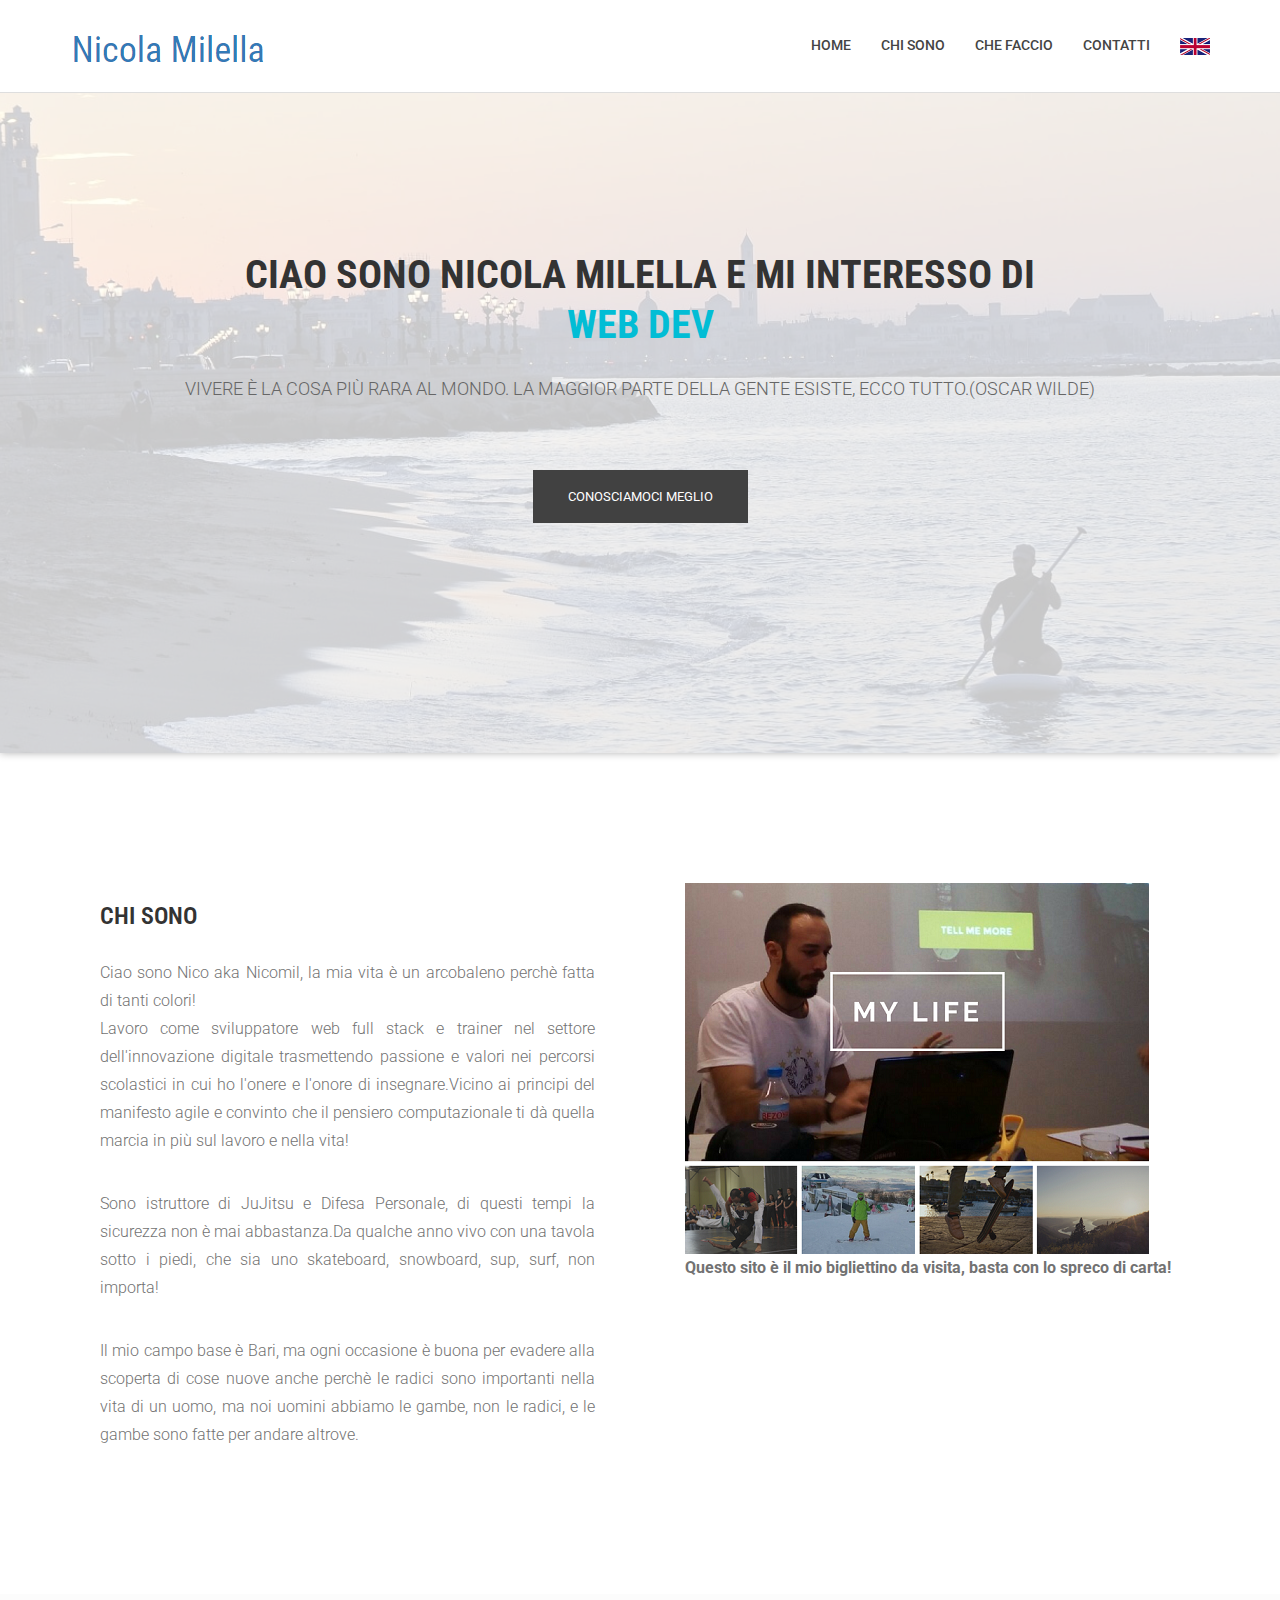
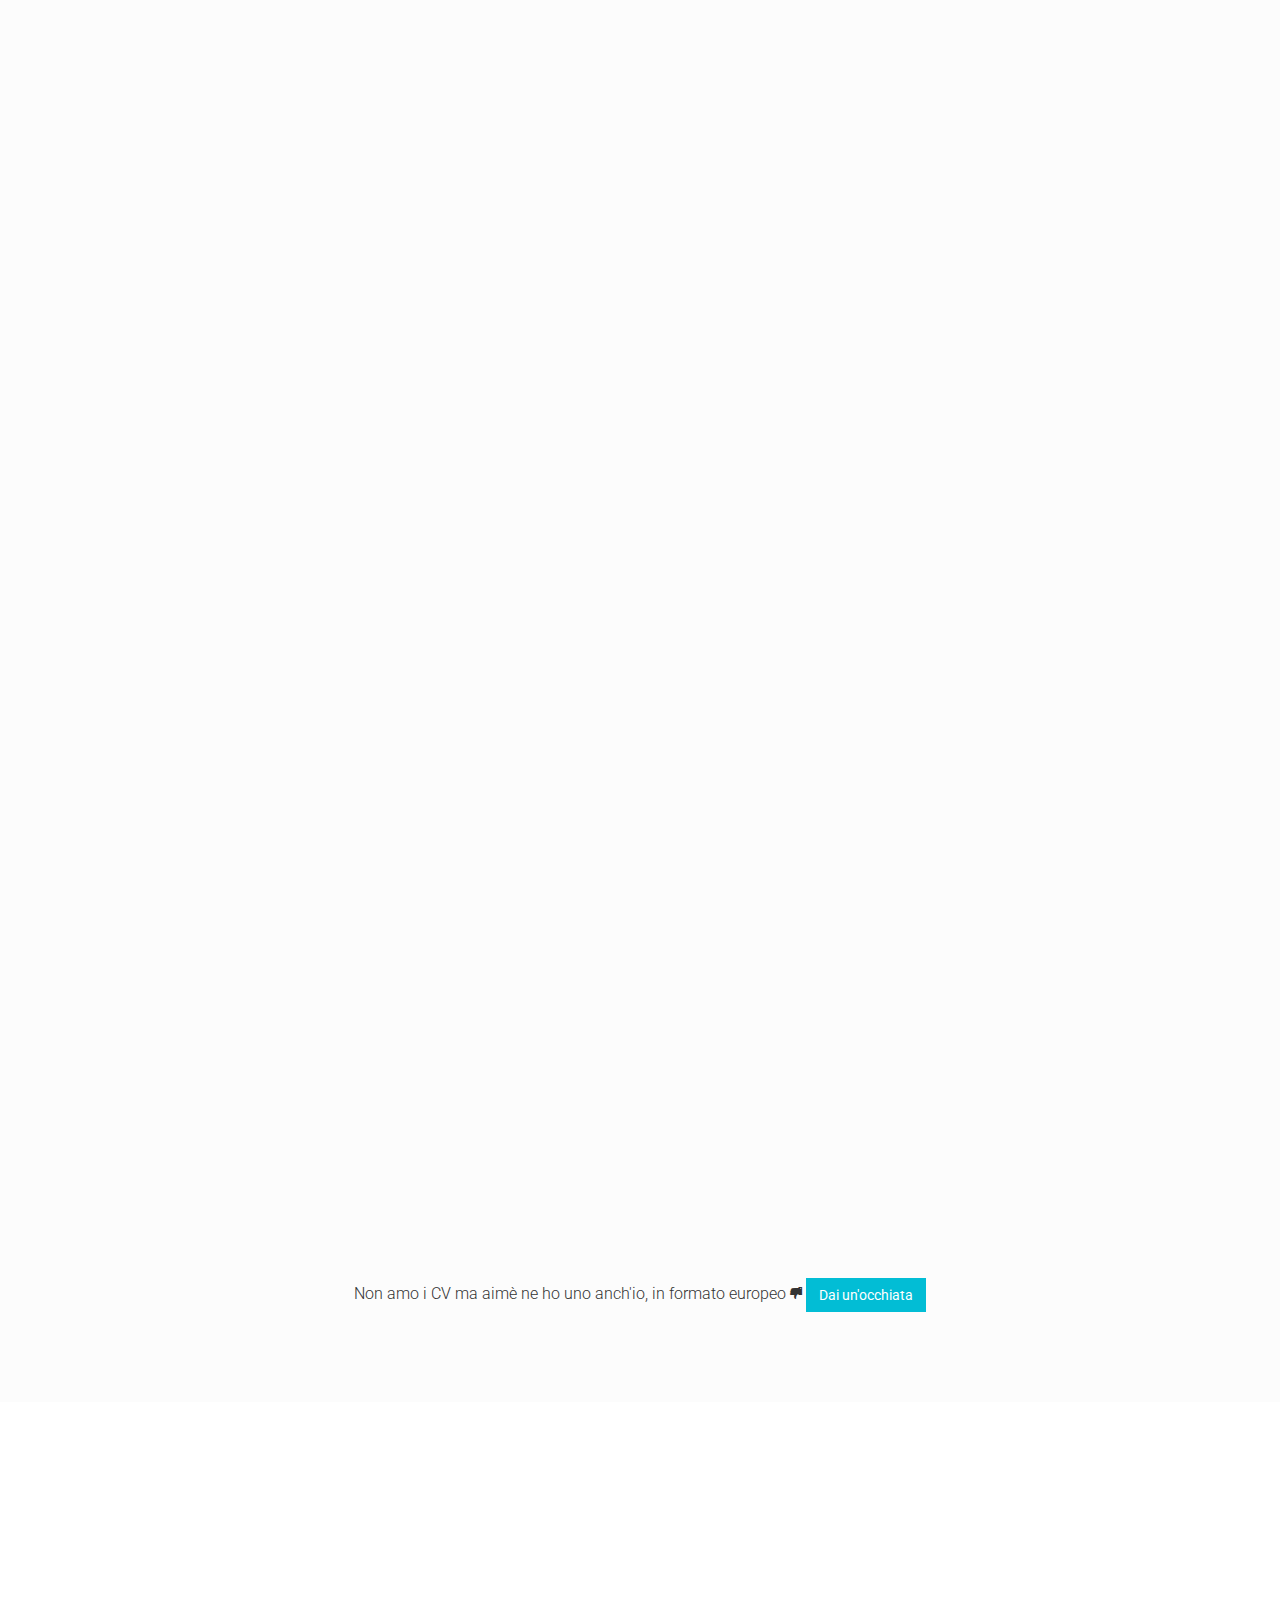
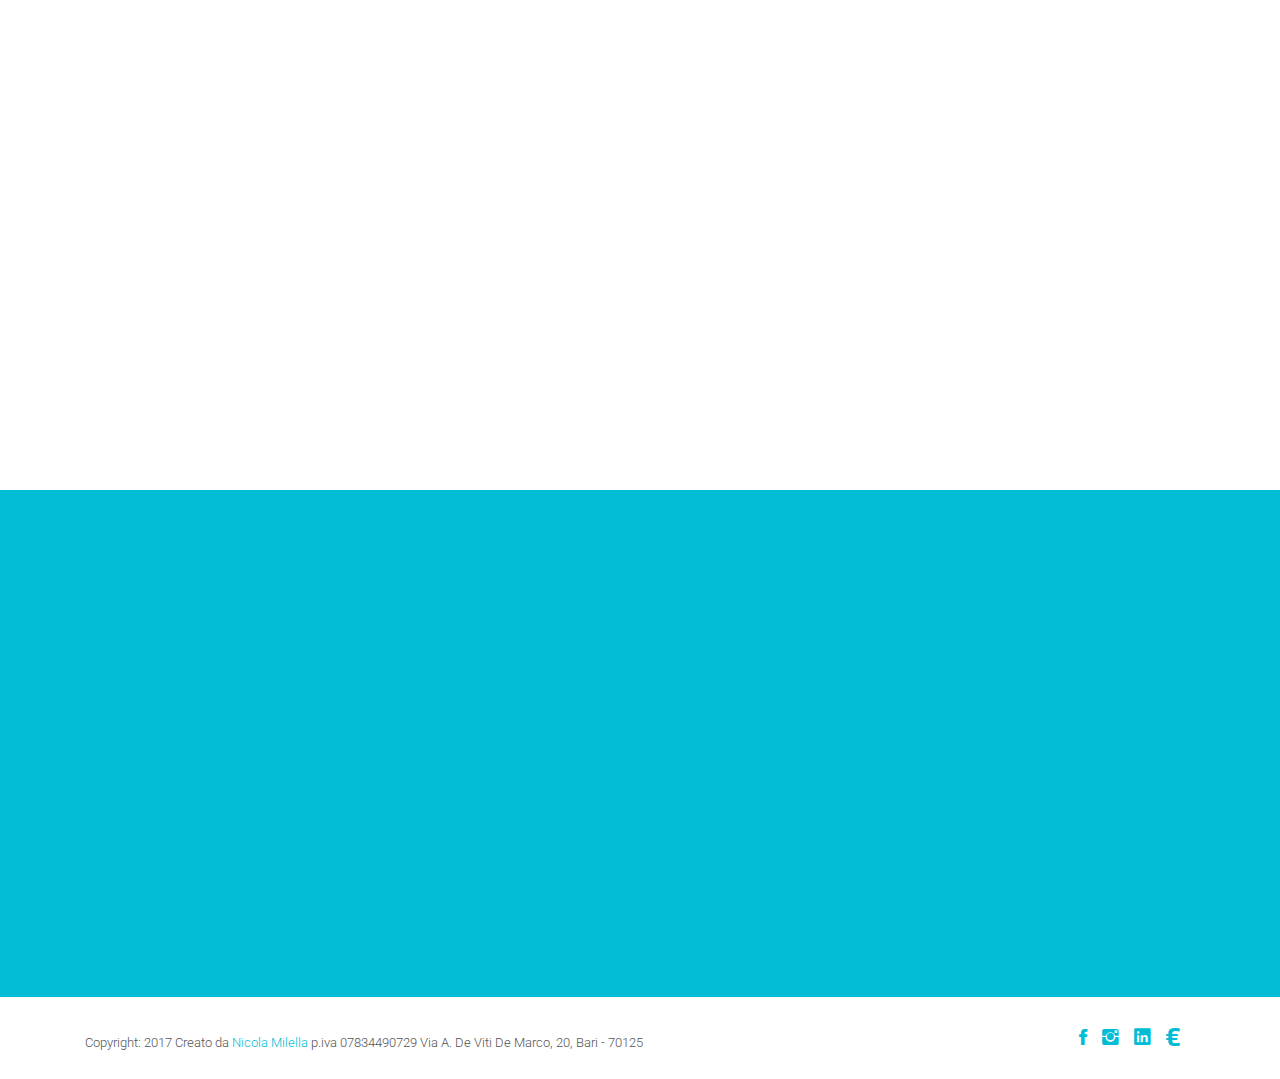
==== commit 77b25ad7: "multilingua, refactoring e fix" ====
--- a/index.html
+++ b/index.html
@@ -1 +1 @@
-<!DOCTYPE html><html class="no-js"> <head><meta charset="utf-8"> <meta http-equiv="Content-Type" content="text/html; charset=utf-8"> <link rel="icon" type="image/png" href="images/favicon.ico"> <title>Nicola Milella</title> <meta name="description" content="Sito personale di Nicola Milella, sviluppatore web e mobile, docente hack-ademy auLAB, istruttore di JuJitsu e Difesa Personale, stand up paddle sup on the beach"> <meta name="keywords" content=""> <meta name="author" content="Nicola Milella"> <meta name="google-site-verification" content="UVyq8-LhhPFilG9BQQv_UbMqhUwOv5xEV0vVrCa4C_Q"/><meta name="format-detection" content="telephone=no"> <meta name="viewport" content="width=device-width, initial-scale=1"> <meta property="og:title" content="Nicola Milella"/> <meta property="og:type" content="article"/> <meta property="og:url" content="http://www.nicolamilella.it/"/> <meta property="og:image" content="http://www.nicolamilella.it/images/fb-share.jpg"/> <meta property="og:description" content="Bigliettino da visita online di Nicola Milella aka #nicomil, scopri di più!"/> <meta property="og:site_name" content="Nicola Milella"/><link rel="stylesheet" href="css/app.min.css"> </head> <body><header id="top-bar" class="navbar-fixed-top animated-header"> <div class="container"> <div class="navbar-header"> <button type="button" class="navbar-toggle" data-toggle="collapse" data-target=".navbar-collapse"> <span class="sr-only">Toggle navigation</span> <span class="icon-bar"></span> <span class="icon-bar"></span> <span class="icon-bar"></span> </button> <div class="navbar-brand"> <a href="http://nicolamilella.it" > <img class="img-responsive" src="images/logo.png" alt="Nicola MIlella Logo"> </a> </div></div><nav class="collapse navbar-collapse navbar-right" role="navigation"> <div class="main-menu"> <ul class="nav navbar-nav navbar-right"> <li> <a href="http://nicolamilella.it" alt="Home">Home</a> </li><li><a class="smooth-scroll" data-wow-delay=".9s" href="#about" data-section="#about" alt="Chi sono">Chi Sono</a></li><li><a class="smooth-scroll" data-wow-delay=".9s" href="#works" data-section="#works" alt="che faccio" >Che Faccio</a></li><!-- <li class="dropdown"> <a href="#" class="dropdown-toggle" data-toggle="dropdown">Pages <span class="caret"></span></a> <div class="dropdown-menu"> <ul> <li><a href="404.html">404 Page</a></li><li><a href="gallery.html">Gallery</a></li></ul> </div></li>--><!-- <li class="dropdown"> <a href="#" class="dropdown-toggle" data-toggle="dropdown">Blog <span class="caret"></span></a> <div class="dropdown-menu"> <ul> <li><a href="blog-fullwidth.html">Blog Full</a></li><li><a href="blog-left-sidebar.html">Blog Left sidebar</a></li><li><a href="blog-right-sidebar.html">Blog Right sidebar</a></li></ul> </div></li>--> <li><a href="#call-to-action" alt="contatti">Contatti</a></li></ul> </div></nav> </div></header><section id="hero-area" > <div class="container"> <div class="row"> <div class="col-md-12 text-center"> <div class="block wow fadeInUp" data-wow-delay=".3s"> <section class="cd-intro"> <h1 class="wow fadeInUp animated cd-headline slide" data-wow-delay=".4s" > <span>CIAO SONO NICOLA MILELLA E MI INTERESSO DI</span><br><span class="cd-words-wrapper"> <b class="is-visible">WEB DEV</b> <b>JUJITSU</b> <b>DIFESA PERSONALE</b> <b>STAND UP PADDLE</b> <b>SKATEBOARD</b> <b>SNOWBOARD</b> <b>WINDSURF</b> </span><!-- <span class="cd-words-wrapper visible-xs" > <b class="is-visible" style="font-size: 20px;">SVILUPPATORE SOFTWAREE</b> <b>ISTRUTTORE JUJITSU</b> <b>STAND UP PADDLER</b> <b>SKATER</b> <b>SNOWBOARDER</b> <b>CURIOSO</b> </span> --> </h1> </section> <h2 class="wow fadeInUp animated" data-wow-delay=".6s" > Vivere è la cosa più rara al mondo. La maggior parte della gente esiste, ecco tutto.(Oscar Wilde) </h2> <a class="btn-lines dark light wow fadeInUp animated smooth-scroll btn btn-default btn-green" data-wow-delay=".9s" href="#about" data-section="#about" >Conosciamoci meglio</a> </div></div></div></div></section><section id="about"> <div class="container"> <div class="row"> <div class="col-md-6 col-sm-6"> <div class="block wow fadeInLeft" data-wow-delay=".3s" data-wow-duration="500ms"> <h2> CHI SONO </h2> <p style="text-align: justify;"> Ciao sono Nico aka Nicomil, la mia vita è un arcobaleno perchè fatta di tanti colori!<br>Lavoro come sviluppatore web full stack e trainer nel settore dell'innovazione digitale trasmettendo passione e valori nei percorsi scolastici in cui ho l'onere e l'onore di insegnare. Vicino ai principi del manifesto agile e convinto che il pensiero computazionale ti dà quella marcia in più sul lavoro e nella vita! </p><p style="text-align: justify;"> Sono istruttore di JuJitsu e Difesa Personale, di questi tempi la sicurezza non è mai abbastanza. Da qualche anno vivo con una tavola sotto i piedi, che sia uno skateboard, snowboard, sup, surf, non importa! </p><p style="text-align: justify;"> Il mio campo base è Bari, ma ogni occasione è buona per evadere alla scoperta di cose nuove anche perchè le radici sono importanti nella vita di un uomo, ma noi uomini abbiamo le gambe, non le radici, e le gambe sono fatte per andare altrove. </p></div></div><div class="col-md-6 col-sm-6"> <div class="block wow fadeInRight" data-wow-delay=".3s" data-wow-duration="500ms"> <img src="images/about/about_me2.png" alt="Nicola Milella nelle sue attività di sviluppatore web, istruttore di JuJitsu e difesa personale, stand up paddle, surf, skateboard e snowboard" style="vertical-align: middle;"><p><strong>Questo sito è il mio bigliettino da visita, basta con lo spreco di carta!</strong></p></div></div></div></div></section><section id="works" class="works"> <div class="container"> <div class="section-heading"> <h1 class="title wow fadeInDown" data-wow-delay=".3s">Cosa faccio, al momento!</h1> <p class="wow fadeInDown" data-wow-delay=".5s"> In qualunque contesto, mi trovo sempre a lavorare per la sensibilizzazione di qualche ideale, concetto e pratica.<br>Amo insegnare perchè è il miglior modo di imparare e crescere. </p></div><div class="row"> <div class="col-sm-4 col-xs-12"> <figure class="wow fadeInLeft animated portfolio-item" data-wow-duration="500ms" data-wow-delay="0ms"> <div class="img-wrapper"> <img src="images/portfolio/item-1.jpg" class="img-responsive" alt="Nicola Milella docente Aulab Hack-Ademy sviluppo web" style="margin: 0 auto;background-size:cover"><!-- <div class="overlay"> <div class="buttons"> <a rel="gallery" class="fancybox" href="images/portfolio/item-1.jpg">Demo</a> <a target="_blank" href="single-portfolio.html">Details</a> </div></div>--> </div><figcaption> <h4> <a href="http://www.hack-ademy.it"> Hack-Ademy by auLAB </a> </h4> <p> Coding Bootcamp - Web Development </p></figcaption> </figure> </div><div class="col-sm-4 col-xs-12"> <figure class="wow fadeInLeft animated" data-wow-duration="500ms" data-wow-delay="300ms"> <div class="img-wrapper"> <img src="images/portfolio/item-2.jpg" class="img-responsive" alt="Nicola Milella istruttore di JuJitsu e difesa personale" ><!-- <div class="overlay"> <div class="buttons"> <a rel="gallery" class="fancybox" href="images/portfolio/item-2.jpg">Demo</a> <a target="_blank" href="single-portfolio.html">Details</a> </div></div>--> </div><figcaption> <h4> <a href="http://www.professioneautodifesa.it"> Professione Autodifesa </a> </h4> <p> Scuola di Sicurezza e Difesa Personale </p></figcaption> </figure> </div><div class="col-sm-4 col-xs-12"> <figure class="wow fadeInLeft animated" data-wow-duration="500ms" data-wow-delay="300ms"> <div class="img-wrapper"> <img src="images/portfolio/item-3.jpg" class="img-responsive" alt="Nicola Milella sup, stand up paddle eventi ed escursioni" ><!-- <div class="overlay"> <div class="buttons"> <a rel="gallery" class="fancybox" href="images/portfolio/item-3.jpg">Demo</a> <a target="_blank" href="single-portfolio.html">Details</a> </div></div>--> </div><figcaption> <h4> <a href="https://www.facebook.com/suponthebeach/"> Sup on The Beach </a> </h4> <p> Escursioni - sport acquatici </p></figcaption> </figure> </div></div><div class="row"> <div class="col-sm-4 col-sm-offset-2 col-xs-12"> <figure class="wow fadeInLeft animated" data-wow-duration="500ms" data-wow-delay="300ms"> <div class="img-wrapper"> <img src="images/portfolio/item-4.png" class="img-responsive" alt="Nicola Milella docente alternanza scuola lavoro" ><!-- <div class="overlay"> <div class="buttons"> <a rel="gallery" class="fancybox" href="images/portfolio/item-3.jpg">Demo</a> <a target="_blank" href="single-portfolio.html">Details</a> </div></div>--> </div><figcaption> <h4> <a href="http://www.istruzione.it/alternanza/index.shtml"> Alternanza Scuola Lavoro </a> </h4> <p> Percorsi tecnici di alternanza scuola lavoro nelle scuole superiori </p></figcaption> </figure> </div><div class="col-sm-4 col-xs-12"> <figure class="wow fadeInLeft animated" data-wow-duration="500ms" data-wow-delay="300ms"> <div class="img-wrapper"> <img src="images/portfolio/item-5.jpg" class="img-responsive" alt="Nicola Milella docente sviluppo web tech summer campus" ><!-- <div class="overlay"> <div class="buttons"> <a rel="gallery" class="fancybox" href="images/portfolio/item-3.jpg">Demo</a> <a target="_blank" href="single-portfolio.html">Details</a> </div></div>--> </div><figcaption> <h4> <a href="https://www.borderline24.com/2017/07/16/bari-tech-summer-campus-sviluppatori-web-entra-nel-vivo/" target="_blank"> Tech Summer Campus </a> </h4> <p> Coding Bootcamp powerd by Randstad Technologies </p></figcaption> </figure> </div></div><div class="col-sm-12 text-center"> <h1 class="title wow fadeInDown" data-wow-delay=".3s">Un po' di storia</h1> <p class="wow fadeInLeft animated portfolio-item" style="text-align: justify;">Laureato in Informatica Magistrale a Bari nel 2013, inizio a lavorare sin dal 2012 come vincitore del bando Pon R&C con il progetto <strong>MeetingPoints</strong> nel meraviglioso spazio di coworking <a href="https://bari.impacthub.net/">Impact Hub Bari</a>, un periodo indimenticabile durante il quale sono cresciuto tanto sia personalmente che professionalemente. Merito particolare di questa mia crescita professionale va al "Coach" <a href="https://it.linkedin.com/in/giancarlovalente"> Giancarlo Valente</a> con il quale ora ho il piacere di lavorare nei coding bootcamp. Nel frattempo formatore ed esaminatore <a href="https://it.eipass.com/">Eipass</a> tenendo corsi di informatica in scuole, enti e centri di formazione di tutta Puglia.<br>Le arti marziali invece hanno migliorato la mia vita, fin dalla tenera età di 8 anni! Judo, Karate e infine JuJitsu per completare il bagaglio tecnico e culturale. Prima cintura nera di JuJitsu Wjjko a Bari nel 2002 con esame preparato duramente con mio padre, maestro di JuJitsu, e sostenuto al cospetto del Soke <a href="https://it.wikipedia.org/wiki/Robert_Clark_(maestro_di_arti_marziali)">Robert Clark</a>, padre fondatore del JuJitsu moderno, passato a miglior vita prematuramente nel 2012. Ad oggi, sebbene Istruttore e cintura nera 4° Dan con più di 20 anni di esperienza, continuo umilmente a praticare e trasmettere questa grande passione. </p><p class="text-center"> Non amo i CV ma aimè ne ho uno anch'io, in formato europeo <i class="ion-thumbsdown"></i> <a href="CV_nicola_milella_IT.pdf" target="_blank">Dai un'occhiata</a></p></div></div></section><section id="feature"> <div class="container"> <div class="section-heading"> <h1 class="title wow fadeInDown" data-wow-delay=".3s">In cosa posso esserti utile?</h1> <p class="wow fadeInDown" data-wow-delay=".5s"> Nella mia vita ho maturato diverse competenze in svariati ambiti<br>e sono sempre pronto a mettermi in gioco. </p></div><div class="row"> <div class="col-md-4 col-lg-4 col-xs-12"> <div class="media wow fadeInUp animated" data-wow-duration="500ms" data-wow-delay="200ms"> <div class="media-left"> <div class="icon"> <i class="ion-ios-flask-outline"></i> </div></div><div class="media-body"> <h4 class="media-heading">Sviluppo Software</h4> <p>Realizzazione progetti web come siti, piattaforme, web app </p></div></div></div><div class="col-md-4 col-lg-4 col-xs-12"> <div class="media wow fadeInDown animated" data-wow-duration="500ms" data-wow-delay="400ms"> <div class="media-left"> <div class="icon"> <i class="ion-ios-briefcase"></i> </div></div><div class="media-body"> <h4 class="media-heading">Consulenza</h4> <p>Supporto pratico e metodologico a progetti software</p></div></div></div><div class="col-md-4 col-lg-4 col-xs-12"> <div class="media wow fadeInDown animated" data-wow-duration="500ms" data-wow-delay="600ms"> <div class="media-left"> <div class="icon"> <i class="ion-android-hand"></i> </div></div><div class="media-body"> <h4 class="media-heading">Difesa Personale</h4> <p>Difendersi è importante, posso mostrarti il cammino da seguire</p></div></div></div><div class="col-md-4 col-lg-4 col-xs-12"> <div class="media wow fadeInDown animated" data-wow-duration="500ms" data-wow-delay="800ms"> <div class="media-left"> <div class="icon"> <i class="ion-ios-body-outline"></i> </div></div><div class="media-body"> <h4 class="media-heading">Arti Marziali</h4> <p>Corsi e lezioni private di JuJitsu antico e/o sportivo</p></div></div></div><div class="col-md-4 col-lg-4 col-xs-12"> <div class="media wow fadeInDown animated" data-wow-duration="500ms" data-wow-delay="1000ms"> <div class="media-left"> <div class="icon"> <i class="ion-ios-sunny-outline"></i> </div></div><div class="media-body"> <h4 class="media-heading">Sport Acquatici</h4> <p>Eventi ed escursioni in SUP sul nostro territorio</p></div></div></div><div class="col-md-4 col-lg-4 col-xs-12"> <div class="media wow fadeInDown animated" data-wow-duration="500ms" data-wow-delay="1200ms"> <div class="media-left"> <div class="icon"> <i class="ion-ios-infinite"></i> </div></div><div class="media-body"> <h4 class="media-heading">Qualcosa che imparerò</h4> <p>Non si finisce mai di imparare, vedremo!</p></div></div></div></div></div></section><section id="call-to-action"> <div class="container"> <div class="row"> <div class="col-md-12"> <div class="block"> <h2 class="title wow fadeInDown" data-wow-delay=".3s" data-wow-duration="500ms">ORA SAI UN BEL PO' DI ME, MA NON TUTTO!</h2> <h3 class="subtitle wow fadeInDown" data-wow-delay=".3s" data-wow-duration="500ms">"L'essenziale è invisibile ai social"</h3> <p class="wow fadeInDown" data-wow-delay=".5s" data-wow-duration="500ms">Hai un'idea, una richiesta, un problema o vuoi semplicemente fare una chiacchierata? Contattami, ti aspetto con piacere!</p></div></div><div id="contact-section" class="row address-details" style="padding-bottom: 20px; color:black;font-weight: 600;"> <div class="col-xs-offset-2 col-xs-8 col-md-offset-2 col-md-4"> <a href="mailto:me@nicolamilella.it?subject=Richiesta informazioni"> <div class="email wow fadeInLeft" data-wow-duration="500ms" data-wow-delay=".7s"> <i class="ion-ios-email-outline"></i> <p>me@nicolamilella.it</p></div></a> </div><div class="col-xs-8 col-xs-offset-2 col-md-4 col-md-offset-0"> <a href="whatsapp://send?phone=+393466874645" style="text-decoration: none;"> <div class="phone wow fadeInLeft" data-wow-duration="500ms" data-wow-delay=".9s"> <i class="ion-social-whatsapp-outline"></i> <p>+39 3466874645</p></div></a> </div></div></div></div></section><footer id="footer"> <div class="container"> <div class="col-md-8"> <p class="copyright">Copyright: <span>2017</span> Creato da <a href="http://www.nicolamilella.it/">Nicola Milella</a> p.iva 07834490729 Via A. De Viti De Marco, 20, Bari - 70125</p></div><div class="col-md-4"> <ul class="social"> <li> <a href="https://www.facebook.com/nicolamilella88" class="Facebook" target="_blank"> <i class="ion-social-facebook"></i> </a> </li><!-- <li> <a href="http://wwww.twitter.com/themefisher" class="Twitter"> <i class="ion-social-twitter"></i> </a> </li>--> <li> <a href="https://www.instagram.com/nico_mil/" class="Instagram" target="_blank"> <i class="ion-social-instagram"></i> </a> </li><li> <a href="https://www.linkedin.com/in/nicolamilella88/" class="Linkedin" target="_blank"> <i class="ion-social-linkedin"></i> </a> </li><li> <a href="http://paypal.me/nicolamilella" target="_blank"><i class="ion-social-euro"></i></a> </li></ul> </div></div></footer><script src="js/app.min.js"></script> </body></html>+<!DOCTYPE html><html class="no-js"><head><meta charset="utf-8"/><meta content="text/html; charset=utf-8" http-equiv="Content-Type"/><link href="images/favicon.ico" rel="icon" type="image/png"/><title>Nicola Milella</title><meta content="Sito personale di Nicola Milella, sviluppatore web e mobile, docente hack-ademy auLAB, istruttore di JuJitsu e Difesa Personale, stand up paddle sup on the beach" name="description"/><meta content="" name="keywords"/><meta content="Nicola Milella" name="author"/><meta content="UVyq8-LhhPFilG9BQQv_UbMqhUwOv5xEV0vVrCa4C_Q" name="google-site-verification"/><meta content="telephone=no" name="format-detection"/><meta content="width=device-width, initial-scale=1" name="viewport"/><meta content="Nicola Milella" property="og:title"/><meta content="article" property="og:type"/><meta content="http://www.nicolamilella.it/" property="og:url"/><meta content="http://www.nicolamilella.it/images/fb-share.jpg" property="og:image"/><meta content="Bigliettino da visita online di Nicola Milella aka #nicomil, scopri di più!" property="og:description"/> <meta content="Nicola Milella" property="og:site_name"/><link href="css/app.min.css" rel="stylesheet"/></head><body><header class="navbar-fixed-top animated-header" id="top-bar"><div class="container"><div class="navbar-header"><button class="navbar-toggle" data-target=".navbar-collapse" data-toggle="collapse" type="button"><span class="sr-only">Toggle navigation</span><span class="icon-bar"></span><span class="icon-bar"></span><span class="icon-bar"></span></button><div class="navbar-brand"><a href="http://nicolamilella.it"><img alt="Nicola MIlella Logo" class="img-responsive" src="images/logo.png"/></a> </div></div><nav class="collapse navbar-collapse navbar-right" role="navigation"><div class="main-menu"><ul class="nav navbar-nav navbar-right"><li><a alt="Home" href="http://nicolamilella.it"><span id="menu_home">Home</span></a> </li><li><a alt="Chi sono" class="smooth-scroll" data-section="#about" data-wow-delay=".9s" href="#about"><span id="menu_chisono">Chi Sono</span></a></li><li><a alt="che faccio" class="smooth-scroll" data-section="#works" data-wow-delay=".9s" href="#works"><span id="menu_chefaccio">Che Faccio</span></a></li><li><a alt="contatti" href="#call-to-action"><span id="menu_contatti">Contatti</span></a></li><li><a alt="cambio lingua" href="#" id="lang" lang="it"><img alt="" src="images/en.png" style="width: 30px;"/></a></li></ul></div></nav></div></header><section id="hero-area"><div class="container"><div class="row"><div class="col-md-12 text-center"><div class="block wow fadeInUp" data-wow-delay=".3s"><section class="cd-intro"><h1 class="wow fadeInUp animated cd-headline slide" data-wow-delay=".4s"><span id="main_text">CIAO SONO NICOLA MILELLA E MI INTERESSO DI</span><br/><span class="cd-words-wrapper"><b class="is-visible">WEB DEV</b><b>JUJITSU</b><b>DIFESA PERSONALE</b><b>STAND UP PADDLE</b><b>SKATEBOARD</b><b>SNOWBOARD</b><b>WINDSURF</b></span></h1></section> <h2 class="wow fadeInUp animated" data-wow-delay=".6s"><span id="main_quote">Vivere è la cosa più rara al mondo. La maggior parte della gente esiste, ecco tutto.(Oscar Wilde) </span></h2><a class="btn-lines dark light wow fadeInUp animated smooth-scroll btn btn-default btn-green" data-section="#about" data-wow-delay=".9s" href="#about"><span id="main_button">Conosciamoci meglio</span></a> </div></div></div></div></section><section id="about"><div class="container"><div class="row"><div class="col-md-6 col-sm-6"><div class="block wow fadeInLeft" data-wow-delay=".3s" data-wow-duration="500ms"><h2><span id="chisono_title">CHI SONO</span></h2><p style="text-align: justify;"><span id="chisono_text_p1">Ciao sono Nico aka Nicomil, la mia vita è un arcobaleno perchè fatta di tanti colori!<br/>Lavoro come sviluppatore web full stack e trainer nel settore dell'innovazione digitale trasmettendo passione e valori nei percorsi scolastici in cui ho l'onere e l'onore di insegnare.Vicino ai principi del manifesto agile e convinto che il pensiero computazionale ti dà quella marcia in più sul lavoro e nella vita!</span></p><p style="text-align: justify;"><span id="chisono_text_p2">Sono istruttore di JuJitsu e Difesa Personale, di questi tempi la sicurezza non è mai abbastanza.Da qualche anno vivo con una tavola sotto i piedi, che sia uno skateboard, snowboard, sup, surf, non importa!</span></p><p style="text-align: justify;"><span id="chisono_text_p3">Il mio campo base è Bari, ma ogni occasione è buona per evadere alla scoperta di cose nuove anche perchè le radici sono importanti nella vita di un uomo, ma noi uomini abbiamo le gambe, non le radici, e le gambe sono fatte per andare altrove.</span></p></div></div><div class="col-md-6 col-sm-6"><div class="block wow fadeInRight" data-wow-delay=".3s" data-wow-duration="500ms"><img alt="Nicola Milella nelle sue attività di sviluppatore web, istruttore di JuJitsu e difesa personale, stand up paddle, surf, skateboard e snowboard" src="images/about/about_me2.png" style="vertical-align: middle;"/><p><strong><span id="chisono_card">Questo sito è il mio bigliettino da visita, basta con lo spreco di carta!</span></strong></p></div></div></div></div></section> <section class="works" id="works"><div class="container"><div class="section-heading"><h1 class="title wow fadeInDown" data-wow-delay=".3s"><span id="cosafaccio_title">Cosa faccio, al momento!</span></h1><p class="wow fadeInDown" data-wow-delay=".5s"><span id="cosafaccio_text">In qualunque contesto, mi trovo sempre a lavorare per la sensibilizzazione di qualche ideale, concetto e pratica.<br/> Amo insegnare perchè è il miglior modo di imparare e crescere.</span></p></div><div class="row"><div class="col-sm-4 col-xs-12"><figure class="wow fadeInLeft animated portfolio-item" data-wow-delay="0ms" data-wow-duration="500ms"><div class="img-wrapper"><img alt="Nicola Milella docente Aulab Hack-Ademy sviluppo web" class="img-responsive" src="images/portfolio/item-1.jpg" style="margin: 0 auto;background-size:cover"/></div><figcaption><h4><a href="http://www.hack-ademy.it"><span id="cosafaccio_1_title">Hack-Ademy by auLAB</span></a> </h4><p><span id="cosafaccio_1_text">Coding Bootcamp - Sviluppo Web</span></p></figcaption></figure></div><div class="col-sm-4 col-xs-12"><figure class="wow fadeInLeft animated" data-wow-delay="300ms" data-wow-duration="500ms"><div class="img-wrapper"><img alt="Nicola Milella istruttore di JuJitsu e difesa personale" class="img-responsive" src="images/portfolio/item-2.jpg"/></div><figcaption><h4><a href="http://www.professioneautodifesa.it"><span id="cosafaccio_2_title">Professione Autodifesa</span></a> </h4><p><span id="cosafaccio_2_text">Scuola di Sicurezza e Difesa Personale</span></p></figcaption></figure></div><div class="col-sm-4 col-xs-12"><figure class="wow fadeInLeft animated" data-wow-delay="300ms" data-wow-duration="500ms"><div class="img-wrapper"><img alt="Nicola Milella sup, stand up paddle eventi ed escursioni" class="img-responsive" src="images/portfolio/item-3.jpg"/></div><figcaption><h4><a href="https://www.facebook.com/suponthebeach/"><span id="cosafaccio_3_title">Sup on The beach</span></a> </h4><p><span id="cosafaccio_3_text"> Escursioni - sport acquatici</span></p></figcaption></figure></div></div><div class="row"><div class="col-sm-4 col-sm-offset-2 col-xs-12"><figure class="wow fadeInLeft animated" data-wow-delay="300ms" data-wow-duration="500ms"><div class="img-wrapper"><img alt="Nicola Milella docente alternanza scuola lavoro" class="img-responsive" src="images/portfolio/item-4.png"/></div><figcaption><h4><a href="http://www.istruzione.it/alternanza/index.shtml"><span id="cosafaccio_4_title">Alternanza Scuola Lavoro</span></a> </h4><p><span id="cosafaccio_4_text">Percorsi tecnici di alternanza scuola lavoro nelle scuole superiori</span></p></figcaption></figure></div><div class="col-sm-4 col-xs-12"><figure class="wow fadeInLeft animated" data-wow-delay="300ms" data-wow-duration="500ms"><div class="img-wrapper"><img alt="Nicola Milella docente sviluppo web tech summer campus" class="img-responsive" src="images/portfolio/item-5.jpg"/></div><figcaption><h4><a href="https://www.borderline24.com/2017/07/16/bari-tech-summer-campus-sviluppatori-web-entra-nel-vivo/" target="_blank"><span id="cosafaccio_5_title">Tech Summer Campus</span></a> </h4><p><span id="cosafaccio_5_text">Coding Bootcamp by Randstad Technologies</span></p></figcaption></figure></div></div><div class="col-sm-12 text-center"><h1 class="title wow fadeInDown" data-wow-delay=".3s"><span id="cosafaccio_story_title">Un po' di storia</span></h1><p class="wow fadeInLeft animated portfolio-item" style="text-align: justify;"><span id="cosafaccio_story_text">Laureato in Informatica Magistrale a Bari nel 2013, inizio a lavorare sin dal 2012 come vincitore del bando Pon R&amp;C con il progetto <strong>MeetingPoints</strong> nel meraviglioso spazio di coworking <a href="https://bari.impacthub.net/">Impact Hub Bari</a>, un periodo indimenticabile durante il quale sono cresciuto tanto sia personalmente che professionalemente. Merito particolare di questa mia crescita professionale va al "Coach" <a href="https://it.linkedin.com/in/giancarlovalente"> Giancarlo Valente</a> con il quale ora ho il piacere di lavorare nei coding bootcamp.Nel frattempo formatore ed esaminatore <a href="https://it.eipass.com/">Eipass</a> tenendo corsi di informatica in scuole, enti e centri di formazione di tutta Puglia.<br/>Le arti marziali invece hanno migliorato la mia vita, fin dalla tenera età di 8 anni! Judo, Karate e infine JuJitsu per completare il bagaglio tecnico e culturale. Prima cintura nera di JuJitsu Wjjko a Bari nel 2002 con esame preparato duramente con mio padre, maestro di JuJitsu, e sostenuto al cospetto del Soke <a href="https://it.wikipedia.org/wiki/Robert_Clark_(maestro_di_arti_marziali)">Robert Clark</a>, padre fondatore del JuJitsu moderno, passato a miglior vita prematuramente nel 2012. Ad oggi, sebbene Istruttore e cintura nera 4° Dan con più di 20 anni di esperienza, continuo umilmente a praticare e trasmettere questa grande passione.</span></p><p class="text-center"><span id="cosafaccio_cv">Non amo i CV ma aimè ne ho uno anch'io, in formato europeo </span><i class="ion-thumbsdown"></i> <a class="btn btn-primary" href="CV_nicola_milella_IT.pdf" id="cv_link" style="background-color: #02bdd5;border-radius: 0px;border-color:#02bdd5; " target="_blank"><span id="cosafaccio_cv_button">Dai un'occhiata</span></a></p></div></div></section> <section id="feature"><div class="container"><div class="section-heading"><h1 class="title wow fadeInDown" data-wow-delay=".3s"><span id="possofare_title">In cosa posso esserti utile?</span></h1><p class="wow fadeInDown" data-wow-delay=".5s"><span id="possofare_text">Nella mia vita ho maturato diverse competenze in svariati ambiti<br/> e sono sempre pronto a mettermi in gioco.</span></p></div><div class="row"><div class="col-md-4 col-lg-4 col-xs-12"><div class="media wow fadeInUp animated" data-wow-delay="200ms" data-wow-duration="500ms"><div class="media-left"><div class="icon"><i class="ion-ios-flask-outline"></i></div></div><div class="media-body"><h4 class="media-heading"><span id="possofare_1_title">Sviluppo Software</span></h4><p><span id="possofare_1_text">Realizzazione progetti web come siti, piattaforme, web app</span></p></div></div></div><div class="col-md-4 col-lg-4 col-xs-12"><div class="media wow fadeInDown animated" data-wow-delay="400ms" data-wow-duration="500ms"><div class="media-left"><div class="icon"><i class="ion-ios-briefcase"></i></div></div><div class="media-body"><h4 class="media-heading"><span id="possofare_2_title">Consulenza</span></h4><p><span id="possofare_2_text">Supporto pratico e metodologico a progetti software</span></p></div></div></div><div class="col-md-4 col-lg-4 col-xs-12"><div class="media wow fadeInDown animated" data-wow-delay="600ms" data-wow-duration="500ms"><div class="media-left"><div class="icon"><i class="ion-android-hand"></i></div></div><div class="media-body"><h4 class="media-heading"><span id="possofare_3_title">Difesa Personale</span></h4><p><span id="possofare_3_text">Difendersi è importante, posso mostrarti il cammino da seguire</span></p></div></div></div><div class="col-md-4 col-lg-4 col-xs-12"><div class="media wow fadeInDown animated" data-wow-delay="800ms" data-wow-duration="500ms"><div class="media-left"><div class="icon"><i class="ion-ios-body-outline"></i></div></div><div class="media-body"><h4 class="media-heading"><span id="possofare_4_title">Arti Marziali</span></h4><p><span id="possofare_4_text">Corsi e lezioni private di JuJitsu antico e/o sportivo</span></p></div></div></div><div class="col-md-4 col-lg-4 col-xs-12"><div class="media wow fadeInDown animated" data-wow-delay="1000ms" data-wow-duration="500ms"><div class="media-left"><div class="icon"><i class="ion-ios-sunny-outline"></i></div></div><div class="media-body"><h4 class="media-heading"><span id="possofare_5_title">Sport Acquatici</span></h4><p><span id="possofare_5_text">Eventi ed escursioni in SUP sul nostro territorio</span></p></div></div></div><div class="col-md-4 col-lg-4 col-xs-12"><div class="media wow fadeInDown animated" data-wow-delay="1200ms" data-wow-duration="500ms"><div class="media-left"><div class="icon"><i class="ion-ios-infinite"></i></div></div><div class="media-body"><h4 class="media-heading"><span id="possofare_6_title">Qualcosa che imparerò</span></h4><p><span id="possofare_6_text">Non si finisce mai di imparare, vedremo!</span></p></div></div></div></div></div></section> <section id="call-to-action"><div class="container"><div class="row"><div class="col-md-12"><div class="block"><h2 class="title wow fadeInDown" data-wow-delay=".3s" data-wow-duration="500ms"><span id="contatti_title">ORA SAI UN BEL PO' DI ME, MA NON TUTTO!</span></h2><h3 class="subtitle wow fadeInDown" data-wow-delay=".3s" data-wow-duration="500ms"><span id="contatti_quote">"L'essenziale è invisibile ai social"</span></h3><p class="wow fadeInDown" data-wow-delay=".5s" data-wow-duration="500ms"><span id="contatti_text">Hai un'idea, una richiesta, un problema o vuoi semplicemente fare una chiacchierata? Contattami, ti aspetto con piacere!</span></p></div></div><div class="row address-details" id="contact-section" style="padding-bottom: 20px; color:black;font-weight: 600;"><div class="col-xs-offset-2 col-xs-8 col-md-offset-2 col-md-4"><a href="mailto:me@nicolamilella.it?subject=Richiesta informazioni"><div class="email wow fadeInLeft" data-wow-delay=".7s" data-wow-duration="500ms"><i class="ion-ios-email-outline"></i><p>me@nicolamilella.it</p></div></a> </div><div class="col-xs-8 col-xs-offset-2 col-md-4 col-md-offset-0"><a href="whatsapp://send?phone=+393466874645" style="text-decoration: none;"><div class="phone wow fadeInLeft" data-wow-delay=".9s" data-wow-duration="500ms"><i class="ion-social-whatsapp-outline"></i><p>+39 3466874645</p></div></a> </div></div></div></div></section><footer id="footer"><div class="container"><div class="col-md-8"><p class="copyright">Copyright: <span>2017</span> Creato da <a href="http://www.nicolamilella.it/">Nicola Milella</a> p.iva 07834490729 Via A. De Viti De Marco, 20, Bari - 70125</p></div><div class="col-md-4"><ul class="social"><li><a class="Facebook" href="https://www.facebook.com/nicolamilella88" target="_blank"><i class="ion-social-facebook"></i></a> </li><li><a class="Instagram" href="https://www.instagram.com/nico_mil/" target="_blank"><i class="ion-social-instagram"></i></a> </li><li><a class="Linkedin" href="https://www.linkedin.com/in/nicolamilella88/" target="_blank"><i class="ion-social-linkedin"></i></a> </li><li><a href="http://paypal.me/nicolamilella" target="_blank"><i class="ion-social-euro"></i></a> </li></ul></div></div></footer> <script src="js/app.min.js"></script></body></html>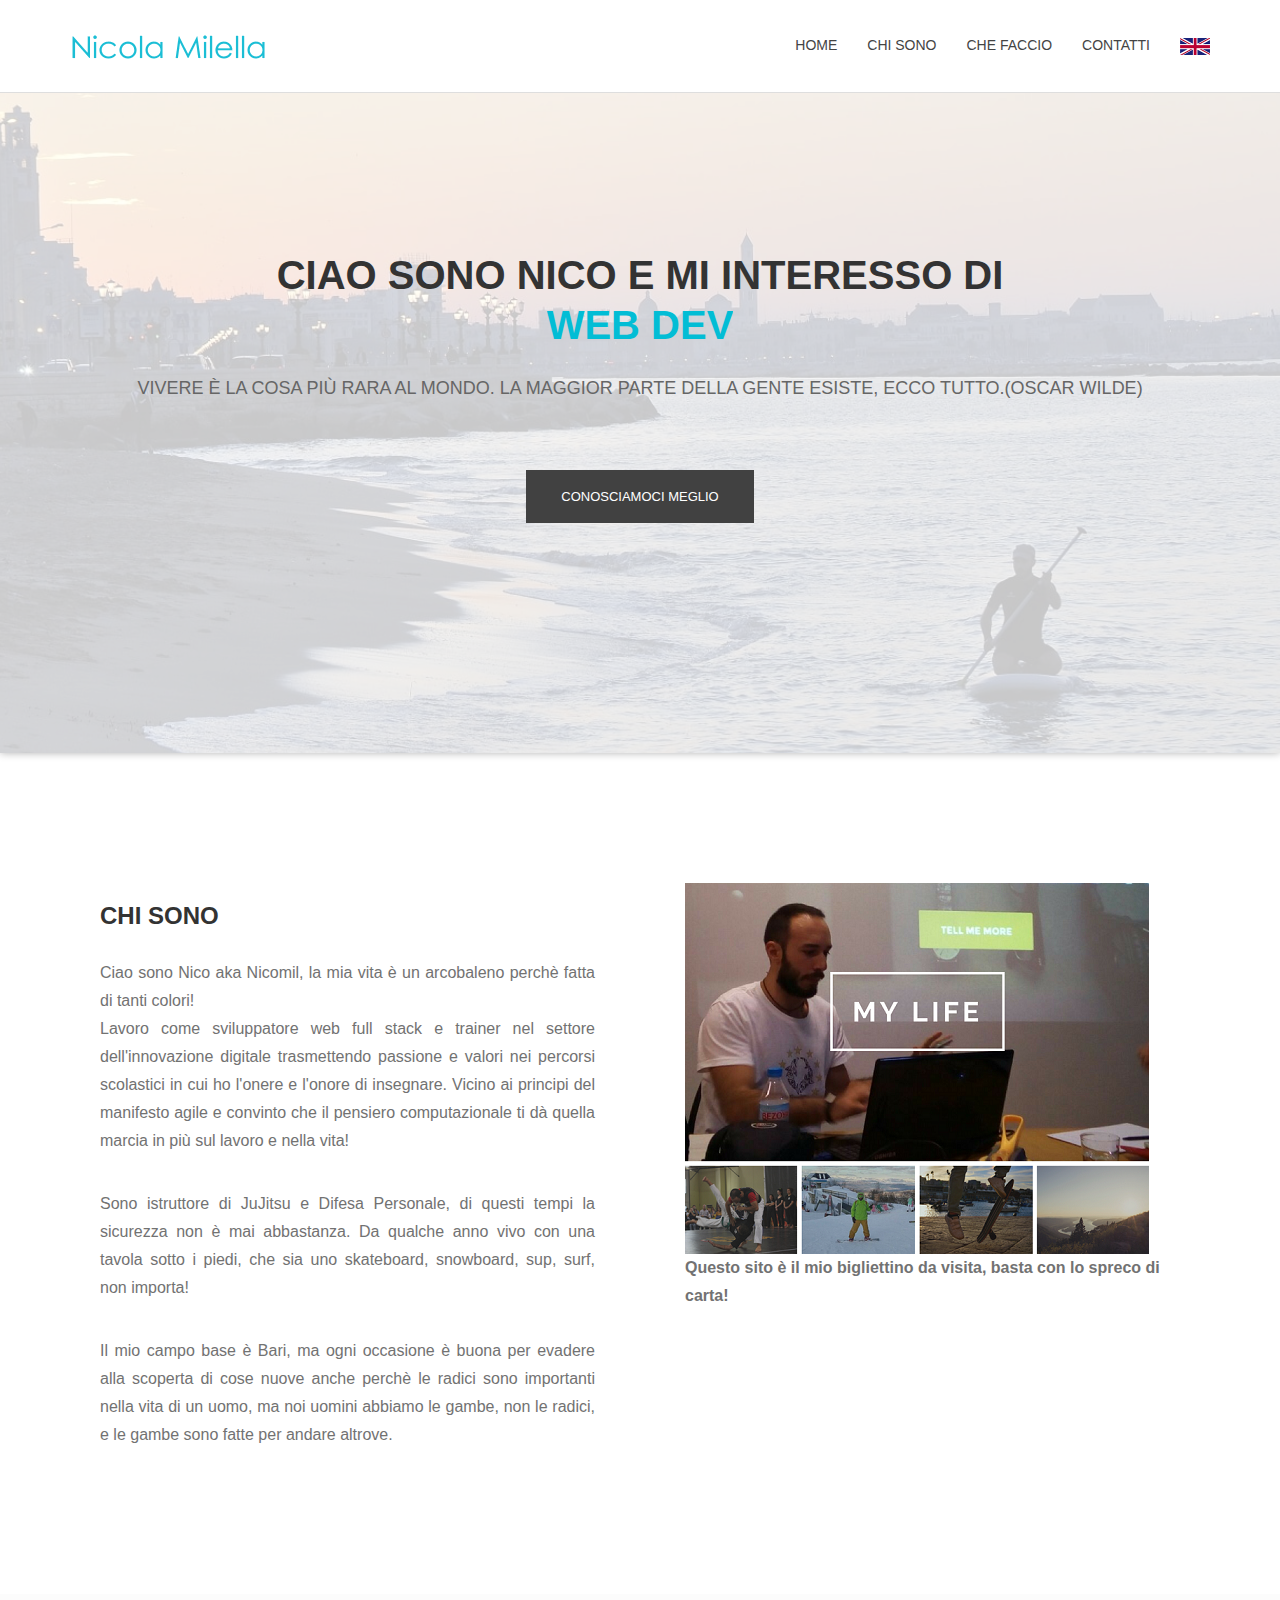
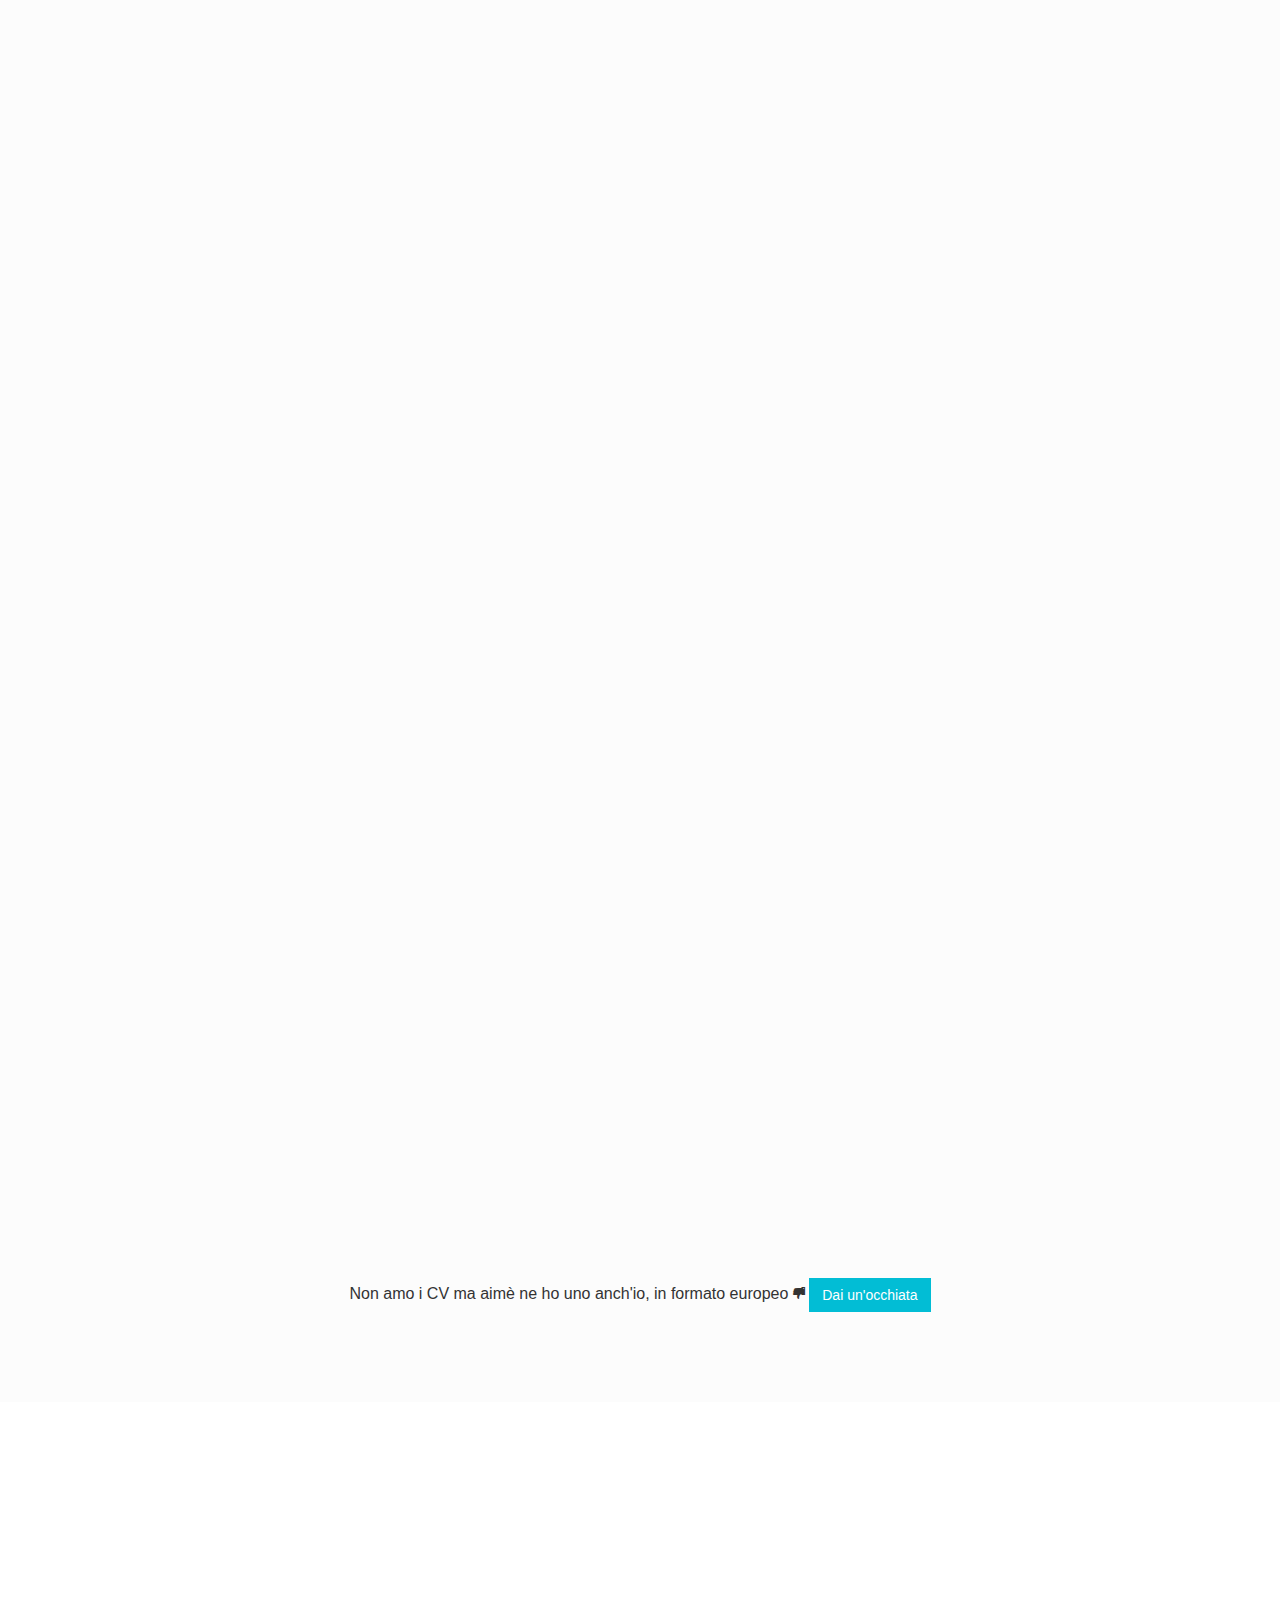
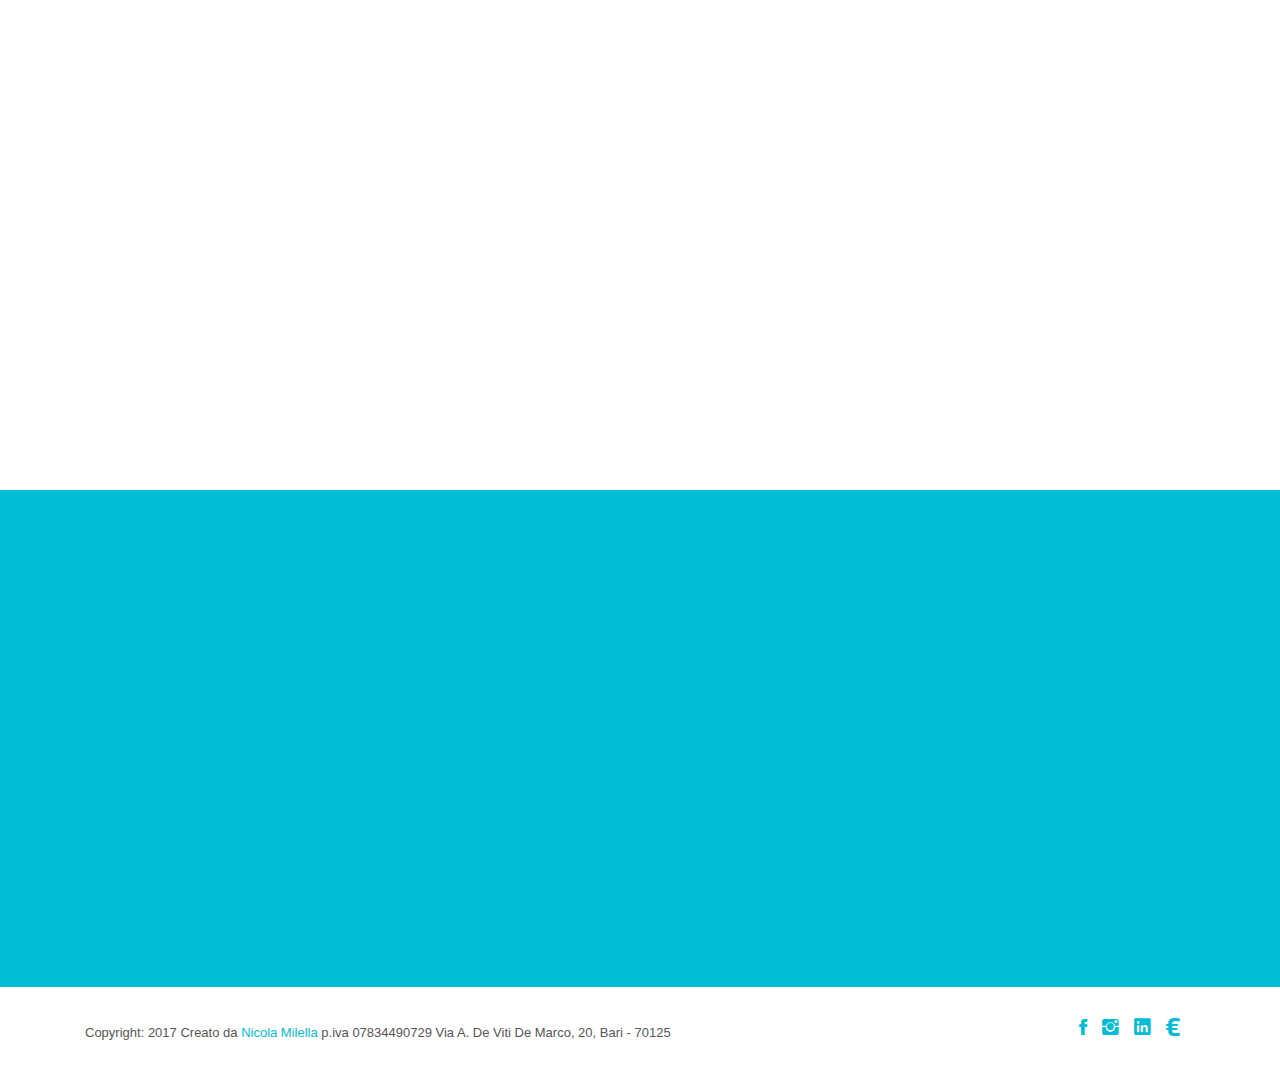
==== commit 82bbb38c: "avanzamenti" ====
--- a/index.html
+++ b/index.html
@@ -1 +1 @@
-<!DOCTYPE html><html class="no-js"><head><meta charset="utf-8"/><meta content="text/html; charset=utf-8" http-equiv="Content-Type"/><link href="images/favicon.ico" rel="icon" type="image/png"/><title>Nicola Milella</title><meta content="Sito personale di Nicola Milella, sviluppatore web e mobile, docente hack-ademy auLAB, istruttore di JuJitsu e Difesa Personale, stand up paddle sup on the beach" name="description"/><meta content="" name="keywords"/><meta content="Nicola Milella" name="author"/><meta content="UVyq8-LhhPFilG9BQQv_UbMqhUwOv5xEV0vVrCa4C_Q" name="google-site-verification"/><meta content="telephone=no" name="format-detection"/><meta content="width=device-width, initial-scale=1" name="viewport"/><meta content="Nicola Milella" property="og:title"/><meta content="article" property="og:type"/><meta content="http://www.nicolamilella.it/" property="og:url"/><meta content="http://www.nicolamilella.it/images/fb-share.jpg" property="og:image"/><meta content="Bigliettino da visita online di Nicola Milella aka #nicomil, scopri di più!" property="og:description"/> <meta content="Nicola Milella" property="og:site_name"/><link href="css/app.min.css" rel="stylesheet"/></head><body><header class="navbar-fixed-top animated-header" id="top-bar"><div class="container"><div class="navbar-header"><button class="navbar-toggle" data-target=".navbar-collapse" data-toggle="collapse" type="button"><span class="sr-only">Toggle navigation</span><span class="icon-bar"></span><span class="icon-bar"></span><span class="icon-bar"></span></button><div class="navbar-brand"><a href="http://nicolamilella.it"><img alt="Nicola MIlella Logo" class="img-responsive" src="images/logo.png"/></a> </div></div><nav class="collapse navbar-collapse navbar-right" role="navigation"><div class="main-menu"><ul class="nav navbar-nav navbar-right"><li><a alt="Home" href="http://nicolamilella.it"><span id="menu_home">Home</span></a> </li><li><a alt="Chi sono" class="smooth-scroll" data-section="#about" data-wow-delay=".9s" href="#about"><span id="menu_chisono">Chi Sono</span></a></li><li><a alt="che faccio" class="smooth-scroll" data-section="#works" data-wow-delay=".9s" href="#works"><span id="menu_chefaccio">Che Faccio</span></a></li><li><a alt="contatti" href="#call-to-action"><span id="menu_contatti">Contatti</span></a></li><li><a alt="cambio lingua" href="#" id="lang" lang="it"><img alt="" src="images/en.png" style="width: 30px;"/></a></li></ul></div></nav></div></header><section id="hero-area"><div class="container"><div class="row"><div class="col-md-12 text-center"><div class="block wow fadeInUp" data-wow-delay=".3s"><section class="cd-intro"><h1 class="wow fadeInUp animated cd-headline slide" data-wow-delay=".4s"><span id="main_text">CIAO SONO NICOLA MILELLA E MI INTERESSO DI</span><br/><span class="cd-words-wrapper"><b class="is-visible">WEB DEV</b><b>JUJITSU</b><b>DIFESA PERSONALE</b><b>STAND UP PADDLE</b><b>SKATEBOARD</b><b>SNOWBOARD</b><b>WINDSURF</b></span></h1></section> <h2 class="wow fadeInUp animated" data-wow-delay=".6s"><span id="main_quote">Vivere è la cosa più rara al mondo. La maggior parte della gente esiste, ecco tutto.(Oscar Wilde) </span></h2><a class="btn-lines dark light wow fadeInUp animated smooth-scroll btn btn-default btn-green" data-section="#about" data-wow-delay=".9s" href="#about"><span id="main_button">Conosciamoci meglio</span></a> </div></div></div></div></section><section id="about"><div class="container"><div class="row"><div class="col-md-6 col-sm-6"><div class="block wow fadeInLeft" data-wow-delay=".3s" data-wow-duration="500ms"><h2><span id="chisono_title">CHI SONO</span></h2><p style="text-align: justify;"><span id="chisono_text_p1">Ciao sono Nico aka Nicomil, la mia vita è un arcobaleno perchè fatta di tanti colori!<br/>Lavoro come sviluppatore web full stack e trainer nel settore dell'innovazione digitale trasmettendo passione e valori nei percorsi scolastici in cui ho l'onere e l'onore di insegnare.Vicino ai principi del manifesto agile e convinto che il pensiero computazionale ti dà quella marcia in più sul lavoro e nella vita!</span></p><p style="text-align: justify;"><span id="chisono_text_p2">Sono istruttore di JuJitsu e Difesa Personale, di questi tempi la sicurezza non è mai abbastanza.Da qualche anno vivo con una tavola sotto i piedi, che sia uno skateboard, snowboard, sup, surf, non importa!</span></p><p style="text-align: justify;"><span id="chisono_text_p3">Il mio campo base è Bari, ma ogni occasione è buona per evadere alla scoperta di cose nuove anche perchè le radici sono importanti nella vita di un uomo, ma noi uomini abbiamo le gambe, non le radici, e le gambe sono fatte per andare altrove.</span></p></div></div><div class="col-md-6 col-sm-6"><div class="block wow fadeInRight" data-wow-delay=".3s" data-wow-duration="500ms"><img alt="Nicola Milella nelle sue attività di sviluppatore web, istruttore di JuJitsu e difesa personale, stand up paddle, surf, skateboard e snowboard" src="images/about/about_me2.png" style="vertical-align: middle;"/><p><strong><span id="chisono_card">Questo sito è il mio bigliettino da visita, basta con lo spreco di carta!</span></strong></p></div></div></div></div></section> <section class="works" id="works"><div class="container"><div class="section-heading"><h1 class="title wow fadeInDown" data-wow-delay=".3s"><span id="cosafaccio_title">Cosa faccio, al momento!</span></h1><p class="wow fadeInDown" data-wow-delay=".5s"><span id="cosafaccio_text">In qualunque contesto, mi trovo sempre a lavorare per la sensibilizzazione di qualche ideale, concetto e pratica.<br/> Amo insegnare perchè è il miglior modo di imparare e crescere.</span></p></div><div class="row"><div class="col-sm-4 col-xs-12"><figure class="wow fadeInLeft animated portfolio-item" data-wow-delay="0ms" data-wow-duration="500ms"><div class="img-wrapper"><img alt="Nicola Milella docente Aulab Hack-Ademy sviluppo web" class="img-responsive" src="images/portfolio/item-1.jpg" style="margin: 0 auto;background-size:cover"/></div><figcaption><h4><a href="http://www.hack-ademy.it"><span id="cosafaccio_1_title">Hack-Ademy by auLAB</span></a> </h4><p><span id="cosafaccio_1_text">Coding Bootcamp - Sviluppo Web</span></p></figcaption></figure></div><div class="col-sm-4 col-xs-12"><figure class="wow fadeInLeft animated" data-wow-delay="300ms" data-wow-duration="500ms"><div class="img-wrapper"><img alt="Nicola Milella istruttore di JuJitsu e difesa personale" class="img-responsive" src="images/portfolio/item-2.jpg"/></div><figcaption><h4><a href="http://www.professioneautodifesa.it"><span id="cosafaccio_2_title">Professione Autodifesa</span></a> </h4><p><span id="cosafaccio_2_text">Scuola di Sicurezza e Difesa Personale</span></p></figcaption></figure></div><div class="col-sm-4 col-xs-12"><figure class="wow fadeInLeft animated" data-wow-delay="300ms" data-wow-duration="500ms"><div class="img-wrapper"><img alt="Nicola Milella sup, stand up paddle eventi ed escursioni" class="img-responsive" src="images/portfolio/item-3.jpg"/></div><figcaption><h4><a href="https://www.facebook.com/suponthebeach/"><span id="cosafaccio_3_title">Sup on The beach</span></a> </h4><p><span id="cosafaccio_3_text"> Escursioni - sport acquatici</span></p></figcaption></figure></div></div><div class="row"><div class="col-sm-4 col-sm-offset-2 col-xs-12"><figure class="wow fadeInLeft animated" data-wow-delay="300ms" data-wow-duration="500ms"><div class="img-wrapper"><img alt="Nicola Milella docente alternanza scuola lavoro" class="img-responsive" src="images/portfolio/item-4.png"/></div><figcaption><h4><a href="http://www.istruzione.it/alternanza/index.shtml"><span id="cosafaccio_4_title">Alternanza Scuola Lavoro</span></a> </h4><p><span id="cosafaccio_4_text">Percorsi tecnici di alternanza scuola lavoro nelle scuole superiori</span></p></figcaption></figure></div><div class="col-sm-4 col-xs-12"><figure class="wow fadeInLeft animated" data-wow-delay="300ms" data-wow-duration="500ms"><div class="img-wrapper"><img alt="Nicola Milella docente sviluppo web tech summer campus" class="img-responsive" src="images/portfolio/item-5.jpg"/></div><figcaption><h4><a href="https://www.borderline24.com/2017/07/16/bari-tech-summer-campus-sviluppatori-web-entra-nel-vivo/" target="_blank"><span id="cosafaccio_5_title">Tech Summer Campus</span></a> </h4><p><span id="cosafaccio_5_text">Coding Bootcamp by Randstad Technologies</span></p></figcaption></figure></div></div><div class="col-sm-12 text-center"><h1 class="title wow fadeInDown" data-wow-delay=".3s"><span id="cosafaccio_story_title">Un po' di storia</span></h1><p class="wow fadeInLeft animated portfolio-item" style="text-align: justify;"><span id="cosafaccio_story_text">Laureato in Informatica Magistrale a Bari nel 2013, inizio a lavorare sin dal 2012 come vincitore del bando Pon R&amp;C con il progetto <strong>MeetingPoints</strong> nel meraviglioso spazio di coworking <a href="https://bari.impacthub.net/">Impact Hub Bari</a>, un periodo indimenticabile durante il quale sono cresciuto tanto sia personalmente che professionalemente. Merito particolare di questa mia crescita professionale va al "Coach" <a href="https://it.linkedin.com/in/giancarlovalente"> Giancarlo Valente</a> con il quale ora ho il piacere di lavorare nei coding bootcamp.Nel frattempo formatore ed esaminatore <a href="https://it.eipass.com/">Eipass</a> tenendo corsi di informatica in scuole, enti e centri di formazione di tutta Puglia.<br/>Le arti marziali invece hanno migliorato la mia vita, fin dalla tenera età di 8 anni! Judo, Karate e infine JuJitsu per completare il bagaglio tecnico e culturale. Prima cintura nera di JuJitsu Wjjko a Bari nel 2002 con esame preparato duramente con mio padre, maestro di JuJitsu, e sostenuto al cospetto del Soke <a href="https://it.wikipedia.org/wiki/Robert_Clark_(maestro_di_arti_marziali)">Robert Clark</a>, padre fondatore del JuJitsu moderno, passato a miglior vita prematuramente nel 2012. Ad oggi, sebbene Istruttore e cintura nera 4° Dan con più di 20 anni di esperienza, continuo umilmente a praticare e trasmettere questa grande passione.</span></p><p class="text-center"><span id="cosafaccio_cv">Non amo i CV ma aimè ne ho uno anch'io, in formato europeo </span><i class="ion-thumbsdown"></i> <a class="btn btn-primary" href="CV_nicola_milella_IT.pdf" id="cv_link" style="background-color: #02bdd5;border-radius: 0px;border-color:#02bdd5; " target="_blank"><span id="cosafaccio_cv_button">Dai un'occhiata</span></a></p></div></div></section> <section id="feature"><div class="container"><div class="section-heading"><h1 class="title wow fadeInDown" data-wow-delay=".3s"><span id="possofare_title">In cosa posso esserti utile?</span></h1><p class="wow fadeInDown" data-wow-delay=".5s"><span id="possofare_text">Nella mia vita ho maturato diverse competenze in svariati ambiti<br/> e sono sempre pronto a mettermi in gioco.</span></p></div><div class="row"><div class="col-md-4 col-lg-4 col-xs-12"><div class="media wow fadeInUp animated" data-wow-delay="200ms" data-wow-duration="500ms"><div class="media-left"><div class="icon"><i class="ion-ios-flask-outline"></i></div></div><div class="media-body"><h4 class="media-heading"><span id="possofare_1_title">Sviluppo Software</span></h4><p><span id="possofare_1_text">Realizzazione progetti web come siti, piattaforme, web app</span></p></div></div></div><div class="col-md-4 col-lg-4 col-xs-12"><div class="media wow fadeInDown animated" data-wow-delay="400ms" data-wow-duration="500ms"><div class="media-left"><div class="icon"><i class="ion-ios-briefcase"></i></div></div><div class="media-body"><h4 class="media-heading"><span id="possofare_2_title">Consulenza</span></h4><p><span id="possofare_2_text">Supporto pratico e metodologico a progetti software</span></p></div></div></div><div class="col-md-4 col-lg-4 col-xs-12"><div class="media wow fadeInDown animated" data-wow-delay="600ms" data-wow-duration="500ms"><div class="media-left"><div class="icon"><i class="ion-android-hand"></i></div></div><div class="media-body"><h4 class="media-heading"><span id="possofare_3_title">Difesa Personale</span></h4><p><span id="possofare_3_text">Difendersi è importante, posso mostrarti il cammino da seguire</span></p></div></div></div><div class="col-md-4 col-lg-4 col-xs-12"><div class="media wow fadeInDown animated" data-wow-delay="800ms" data-wow-duration="500ms"><div class="media-left"><div class="icon"><i class="ion-ios-body-outline"></i></div></div><div class="media-body"><h4 class="media-heading"><span id="possofare_4_title">Arti Marziali</span></h4><p><span id="possofare_4_text">Corsi e lezioni private di JuJitsu antico e/o sportivo</span></p></div></div></div><div class="col-md-4 col-lg-4 col-xs-12"><div class="media wow fadeInDown animated" data-wow-delay="1000ms" data-wow-duration="500ms"><div class="media-left"><div class="icon"><i class="ion-ios-sunny-outline"></i></div></div><div class="media-body"><h4 class="media-heading"><span id="possofare_5_title">Sport Acquatici</span></h4><p><span id="possofare_5_text">Eventi ed escursioni in SUP sul nostro territorio</span></p></div></div></div><div class="col-md-4 col-lg-4 col-xs-12"><div class="media wow fadeInDown animated" data-wow-delay="1200ms" data-wow-duration="500ms"><div class="media-left"><div class="icon"><i class="ion-ios-infinite"></i></div></div><div class="media-body"><h4 class="media-heading"><span id="possofare_6_title">Qualcosa che imparerò</span></h4><p><span id="possofare_6_text">Non si finisce mai di imparare, vedremo!</span></p></div></div></div></div></div></section> <section id="call-to-action"><div class="container"><div class="row"><div class="col-md-12"><div class="block"><h2 class="title wow fadeInDown" data-wow-delay=".3s" data-wow-duration="500ms"><span id="contatti_title">ORA SAI UN BEL PO' DI ME, MA NON TUTTO!</span></h2><h3 class="subtitle wow fadeInDown" data-wow-delay=".3s" data-wow-duration="500ms"><span id="contatti_quote">"L'essenziale è invisibile ai social"</span></h3><p class="wow fadeInDown" data-wow-delay=".5s" data-wow-duration="500ms"><span id="contatti_text">Hai un'idea, una richiesta, un problema o vuoi semplicemente fare una chiacchierata? Contattami, ti aspetto con piacere!</span></p></div></div><div class="row address-details" id="contact-section" style="padding-bottom: 20px; color:black;font-weight: 600;"><div class="col-xs-offset-2 col-xs-8 col-md-offset-2 col-md-4"><a href="mailto:me@nicolamilella.it?subject=Richiesta informazioni"><div class="email wow fadeInLeft" data-wow-delay=".7s" data-wow-duration="500ms"><i class="ion-ios-email-outline"></i><p>me@nicolamilella.it</p></div></a> </div><div class="col-xs-8 col-xs-offset-2 col-md-4 col-md-offset-0"><a href="whatsapp://send?phone=+393466874645" style="text-decoration: none;"><div class="phone wow fadeInLeft" data-wow-delay=".9s" data-wow-duration="500ms"><i class="ion-social-whatsapp-outline"></i><p>+39 3466874645</p></div></a> </div></div></div></div></section><footer id="footer"><div class="container"><div class="col-md-8"><p class="copyright">Copyright: <span>2017</span> Creato da <a href="http://www.nicolamilella.it/">Nicola Milella</a> p.iva 07834490729 Via A. De Viti De Marco, 20, Bari - 70125</p></div><div class="col-md-4"><ul class="social"><li><a class="Facebook" href="https://www.facebook.com/nicolamilella88" target="_blank"><i class="ion-social-facebook"></i></a> </li><li><a class="Instagram" href="https://www.instagram.com/nico_mil/" target="_blank"><i class="ion-social-instagram"></i></a> </li><li><a class="Linkedin" href="https://www.linkedin.com/in/nicolamilella88/" target="_blank"><i class="ion-social-linkedin"></i></a> </li><li><a href="http://paypal.me/nicolamilella" target="_blank"><i class="ion-social-euro"></i></a> </li></ul></div></div></footer> <script src="js/app.min.js"></script></body></html>+<!DOCTYPE html><html class=no-js><meta charset=utf-8><meta content="text/html; charset=utf-8"http-equiv=Content-Type><link href=images/favicon.ico rel=icon type=image/png><title>Nicola Milella</title><meta content="Sito personale di Nicola Milella, sviluppatore web e mobile, docente hack-ademy auLAB, istruttore di JuJitsu e Difesa Personale, stand up paddle sup on the beach"name=description><meta content=""name=keywords><meta content="Nicola Milella"name=author><meta content=UVyq8-LhhPFilG9BQQv_UbMqhUwOv5xEV0vVrCa4C_Q name=google-site-verification><meta content="telephone=no"name=format-detection><meta content="width=device-width,initial-scale=1"name=viewport><meta content="Nicola Milella"property=og:title><meta content=article property=og:type><meta content=http://www.nicolamilella.it/ property=og:url><meta content=http://www.nicolamilella.it/images/fb-share.jpg property=og:image><meta content="Bigliettino da visita online di Nicola Milella aka #nicomil, scopri di più!"property=og:description><meta content="Nicola Milella"property=og:site_name><link href=css/app.min.css rel=stylesheet><header class="animated-header navbar-fixed-top"id=top-bar><div class=container><div class=navbar-header><button class=navbar-toggle data-target=.navbar-collapse data-toggle=collapse type=button><span class=sr-only>Toggle navigation</span> <span class=icon-bar></span> <span class=icon-bar></span> <span class=icon-bar></span></button><div class=navbar-brand><a href=http://nicolamilella.it><img alt="Nicola MIlella Logo"src=images/logo.png class=img-responsive></a></div></div><nav class="navbar-right collapse navbar-collapse"role=navigation><div class=main-menu><ul class="navbar-right nav navbar-nav"><li><a href=http://nicolamilella.it alt=Home><span id=menu_home>Home</span></a><li><a href=#about class=smooth-scroll data-section=#about data-wow-delay=.9s alt="Chi sono"><span id=menu_chisono>Chi Sono</span></a><li><a href=#works class=smooth-scroll data-section=#works data-wow-delay=.9s alt="che faccio"><span id=menu_chefaccio>Che Faccio</span></a><li><a href=#call-to-action class=smooth-scroll data-section=#call-to-action data-wow-delay=.9s alt=contatti><span id=menu_contatti>Contatti</span></a><li><a href=# class=smooth-scroll data-section=#hero-area data-wow-delay=.9s alt="cambio lingua"id=lang lang=it><img alt=""src=images/en.png style=width:30px></a></ul></div></nav></div></header><section id=hero-area><div class=container><div class=row><div class="text-center col-md-12"><div class="wow fadeInUp block"data-wow-delay=.3s><section class=cd-intro><h1 class="wow animated fadeInUp cd-headline slide"data-wow-delay=.4s><span id=main_text>CIAO SONO NICO E MI INTERESSO DI</span><br><span class=cd-words-wrapper><b class=is-visible>WEB DEV</b> <b>JUJITSU</b> <b>SELF DEFENSE</b> <b>STAND UP PADDLE</b> <b>SKATEBOARD</b> <b>SNOWBOARD</b> <b>WINDSURF</b></span></h1></section><h2 class="wow animated fadeInUp"data-wow-delay=.6s><span id=main_quote>Vivere è la cosa più rara al mondo. La maggior parte della gente esiste, ecco tutto.(Oscar Wilde)</span></h2><a href=#about class="wow animated fadeInUp btn btn-default btn-green btn-lines dark light smooth-scroll"data-section=#about data-wow-delay=.9s><span id=main_button>Conosciamoci meglio</span></a></div></div></div></div></section><section id=about><div class=container><div class=row><div class="col-md-6 col-sm-6"><div class="wow fadeInLeft block"data-wow-delay=.3s data-wow-duration=500ms><h2><span id=chisono_title>CHI SONO</span></h2><p style=text-align:justify><span id=chisono_text_p1>Ciao sono Nico aka Nicomil, la mia vita è un arcobaleno perchè fatta di tanti colori!<br>Lavoro come sviluppatore web full stack e trainer nel settore dell'innovazione digitale trasmettendo passione e valori nei percorsi scolastici in cui ho l'onere e l'onore di insegnare. Vicino ai principi del manifesto agile e convinto che il pensiero computazionale ti dà quella marcia in più sul lavoro e nella vita!</span><p style=text-align:justify><span id=chisono_text_p2>Sono istruttore di JuJitsu e Difesa Personale, di questi tempi la sicurezza non è mai abbastanza. Da qualche anno vivo con una tavola sotto i piedi, che sia uno skateboard, snowboard, sup, surf, non importa!</span><p style=text-align:justify><span id=chisono_text_p3>Il mio campo base è Bari, ma ogni occasione è buona per evadere alla scoperta di cose nuove anche perchè le radici sono importanti nella vita di un uomo, ma noi uomini abbiamo le gambe, non le radici, e le gambe sono fatte per andare altrove.</span></div></div><div class="col-md-6 col-sm-6"><div class="wow block fadeInRight"data-wow-delay=.3s data-wow-duration=500ms><img alt="Nicola Milella nelle sue attività di sviluppatore web, istruttore di JuJitsu e difesa personale, stand up paddle, surf, skateboard e snowboard"src=images/about/about_me2.png style=vertical-align:middle><p><strong><span id=chisono_card>Questo sito è il mio bigliettino da visita, basta con lo spreco di carta!</span></strong></div></div></div></div></section><section id=works class=works><div class=container><div class=section-heading><h1 class="wow fadeInDown title"data-wow-delay=.3s><span id=cosafaccio_title>Cosa faccio, al momento!</span></h1><p class="wow fadeInDown"data-wow-delay=.5s><span id=cosafaccio_text>In qualunque contesto, mi trovo sempre a lavorare per la sensibilizzazione di qualche ideale, concetto e pratica.<br>Amo insegnare perchè è il miglior modo di imparare e crescere.</span></div><div class=row><div class="col-xs-12 col-sm-4"><figure class="wow animated fadeInLeft portfolio-item"data-wow-delay=0ms data-wow-duration=500ms><div class=img-wrapper><img alt="Nicola Milella docente Aulab Hack-Ademy sviluppo web"src=images/portfolio/item-1.jpg class=img-responsive style="margin:0 auto;background-size:cover"></div><figcaption><h4><a href=http://www.hack-ademy.it><span id=cosafaccio_1_title>Hack-Ademy by auLAB</span></a></h4><p><span id=cosafaccio_1_text>Coding Bootcamp - Sviluppo Web</span></figcaption></figure></div><div class="col-xs-12 col-sm-4"><figure class="wow animated fadeInLeft"data-wow-delay=300ms data-wow-duration=500ms><div class=img-wrapper><img alt="Nicola Milella istruttore di JuJitsu e difesa personale"src=images/portfolio/item-2.jpg class=img-responsive></div><figcaption><h4><a href=http://www.professioneautodifesa.it><span id=cosafaccio_2_title>Professione Autodifesa</span></a></h4><p><span id=cosafaccio_2_text>Scuola di Sicurezza e Difesa Personale</span></figcaption></figure></div><div class="col-xs-12 col-sm-4"><figure class="wow animated fadeInLeft"data-wow-delay=300ms data-wow-duration=500ms><div class=img-wrapper><img alt="Nicola Milella sup, stand up paddle eventi ed escursioni"src=images/portfolio/item-3.jpg class=img-responsive></div><figcaption><h4><a href=https://www.facebook.com/suponthebeach/ ><span id=cosafaccio_3_title>Sup on The beach</span></a></h4><p><span id=cosafaccio_3_text>Escursioni - sport acquatici</span></figcaption></figure></div></div><div class=row><div class="col-xs-12 col-sm-4 col-sm-offset-2"><figure class="wow animated fadeInLeft"data-wow-delay=300ms data-wow-duration=500ms><div class=img-wrapper><img alt="Nicola Milella docente alternanza scuola lavoro"src=images/portfolio/item-4.png class=img-responsive></div><figcaption><h4><a href=http://www.istruzione.it/alternanza/index.shtml><span id=cosafaccio_4_title>Alternanza Scuola Lavoro</span></a></h4><p><span id=cosafaccio_4_text>Percorsi tecnici di alternanza scuola lavoro nelle scuole superiori</span></figcaption></figure></div><div class="col-xs-12 col-sm-4"><figure class="wow animated fadeInLeft"data-wow-delay=300ms data-wow-duration=500ms><div class=img-wrapper><img alt="Nicola Milella docente sviluppo web tech summer campus"src=images/portfolio/item-5.jpg class=img-responsive></div><figcaption><h4><a href=https://www.borderline24.com/2017/07/16/bari-tech-summer-campus-sviluppatori-web-entra-nel-vivo/ target=_blank><span id=cosafaccio_5_title>Tech Summer Campus</span></a></h4><p><span id=cosafaccio_5_text>Web Dev full stack - Coding Bootcamp by Randstad Technologies</span></figcaption></figure></div></div><div class="text-center col-sm-12"><h1 class="wow fadeInDown title"data-wow-delay=.3s><span id=cosafaccio_story_title>Un po' di storia</span></h1><p class="wow animated fadeInLeft portfolio-item"style=text-align:justify><span id=cosafaccio_story_text>Laureato in Informatica Magistrale a Bari nel 2013, inizio a lavorare sin dal 2012 come vincitore del bando Pon R&C con il progetto <strong>MeetingPoints</strong> nel meraviglioso spazio di coworking <a href=https://bari.impacthub.net/ >Impact Hub Bari</a>, un periodo indimenticabile durante il quale sono cresciuto tanto sia personalmente che professionalemente. Merito particolare di questa mia crescita professionale va al "Coach" <a href=https://it.linkedin.com/in/giancarlovalente>Giancarlo Valente</a> con il quale ora ho il piacere di lavorare nei coding bootcamp. Nel frattempo formatore ed esaminatore <a href=https://it.eipass.com/ >Eipass</a> tenendo corsi di informatica in scuole, enti e centri di formazione di tutta Puglia.<br>Le arti marziali invece hanno migliorato la mia vita, fin dalla tenera età di 8 anni! Judo, Karate e infine JuJitsu per completare il bagaglio tecnico e culturale. Prima cintura nera di JuJitsu Wjjko a Bari nel 2002 con esame preparato duramente con mio padre, maestro di JuJitsu, e sostenuto al cospetto del Soke <a href=https://it.wikipedia.org/wiki/Robert_Clark_(maestro_di_arti_marziali)>Robert Clark</a>, padre fondatore del JuJitsu moderno, passato a miglior vita prematuramente nel 2012. Ad oggi, sebbene Istruttore e cintura nera 4° Dan con più di 20 anni di esperienza, continuo umilmente a praticare e trasmettere questa grande passione.</span><p class=text-center><span id=cosafaccio_cv>Non amo i CV ma aimè ne ho uno anch'io, in formato europeo </span><i class=ion-thumbsdown></i> <a href=CV_nicola_milella_IT.pdf class="btn-primary btn"target=_blank id=cv_link style=background-color:#02bdd5;border-radius:0;border-color:#02bdd5><span id=cosafaccio_cv_button>Dai un'occhiata</span></a></div></div></section><section id=feature><div class=container><div class=section-heading><h1 class="wow fadeInDown title"data-wow-delay=.3s><span id=possofare_title>In cosa posso esserti utile?</span></h1><p class="wow fadeInDown"data-wow-delay=.5s><span id=possofare_text>Nella mia vita ho maturato diverse competenze in svariati ambiti<br>e sono sempre pronto a mettermi in gioco.</span></div><div class=row><div class="col-xs-12 col-lg-4 col-md-4"><div class="wow animated media fadeInUp"data-wow-delay=200ms data-wow-duration=500ms><div class=media-left><div class=icon><i class=ion-ios-flask-outline></i></div></div><div class=media-body><h4 class=media-heading><span id=possofare_1_title>Sviluppo Software</span></h4><p><span id=possofare_1_text>Realizzazione progetti web come siti, piattaforme, web app</span></div></div></div><div class="col-xs-12 col-lg-4 col-md-4"><div class="wow animated media fadeInDown"data-wow-delay=400ms data-wow-duration=500ms><div class=media-left><div class=icon><i class=ion-ios-briefcase></i></div></div><div class=media-body><h4 class=media-heading><span id=possofare_2_title>Consulenza</span></h4><p><span id=possofare_2_text>Supporto pratico e metodologico a progetti software</span></div></div></div><div class="col-xs-12 col-lg-4 col-md-4"><div class="wow animated media fadeInDown"data-wow-delay=600ms data-wow-duration=500ms><div class=media-left><div class=icon><i class=ion-android-hand></i></div></div><div class=media-body><h4 class=media-heading><span id=possofare_3_title>Difesa Personale</span></h4><p><span id=possofare_3_text>Difendersi è importante, posso mostrarti il cammino da seguire</span></div></div></div><div class="col-xs-12 col-lg-4 col-md-4"><div class="wow animated media fadeInDown"data-wow-delay=800ms data-wow-duration=500ms><div class=media-left><div class=icon><i class=ion-ios-body-outline></i></div></div><div class=media-body><h4 class=media-heading><span id=possofare_4_title>Arti Marziali</span></h4><p><span id=possofare_4_text>Corsi e lezioni private di JuJitsu antico e/o sportivo</span></div></div></div><div class="col-xs-12 col-lg-4 col-md-4"><div class="wow animated media fadeInDown"data-wow-delay=1000ms data-wow-duration=500ms><div class=media-left><div class=icon><i class=ion-ios-sunny-outline></i></div></div><div class=media-body><h4 class=media-heading><span id=possofare_5_title>Sport Acquatici</span></h4><p><span id=possofare_5_text>Eventi ed escursioni in SUP sul nostro territorio</span></div></div></div><div class="col-xs-12 col-lg-4 col-md-4"><div class="wow animated media fadeInDown"data-wow-delay=1200ms data-wow-duration=500ms><div class=media-left><div class=icon><i class=ion-ios-infinite></i></div></div><div class=media-body><h4 class=media-heading><span id=possofare_6_title>Qualcosa che imparerò</span></h4><p><span id=possofare_6_text>Non si finisce mai di imparare, vedremo!</span></div></div></div></div></div></section><section id=call-to-action style=padding-bottom:30px><div class=container><div class=row><div class=col-md-12><div class=block><h2 class="wow fadeInDown title"data-wow-delay=.3s data-wow-duration=500ms><span id=contatti_title>ORA SAI UN BEL PO' DI ME, MA NON TUTTO!</span></h2><h3 class="wow fadeInDown subtitle"data-wow-delay=.3s data-wow-duration=500ms><span id=contatti_quote>"L'essenziale è invisibile ai social"</span></h3><p class="wow fadeInDown"data-wow-delay=.5s data-wow-duration=500ms><span id=contatti_text>Hai un'idea, una richiesta, un problema o vuoi semplicemente fare una chiacchierata? Contattami, ti aspetto con piacere!</span></div></div></div><div class="row address-details"id=contact-section style="padding:30px 0 30px 0"><div class="col-md-4 col-xs-8 col-xs-offset-2 col-md-offset-2"><a href="mailto:me@nicolamilella.it?subject=Richiesta informazioni"><div class="wow fadeInLeft email"data-wow-delay=.7s data-wow-duration=500ms><i class=ion-ios-email-outline></i><p>me@nicolamilella.it</div></a></div><div class="col-md-4 col-xs-8 col-xs-offset-2 col-md-offset-0"><a href="whatsapp://send?phone=+393466874645"style=text-decoration:none><div class="wow fadeInLeft phone"data-wow-delay=.8s data-wow-duration=500ms><i class=ion-social-whatsapp-outline></i><p>+39 3466874645</div></a></div></div></div></section><footer id=footer><div class=container><div class=col-md-8><p class=copyright>Copyright: <span>2017</span> Creato da <a href=http://www.nicolamilella.it/ >Nicola Milella</a> p.iva 07834490729 Via A. De Viti De Marco, 20, Bari - 70125</div><div class=col-md-4><ul class=social><li><a href=https://www.facebook.com/nicolamilella88 class=Facebook target=_blank><i class=ion-social-facebook></i></a><li><a href=https://www.instagram.com/nico_mil/ class=Instagram target=_blank><i class=ion-social-instagram></i></a><li><a href=https://www.linkedin.com/in/nicolamilella88/ class=Linkedin target=_blank><i class=ion-social-linkedin></i></a><li><a href=http://paypal.me/nicolamilella target=_blank><i class=ion-social-euro></i></a></ul></div></div></footer><script src=js/app.js></script>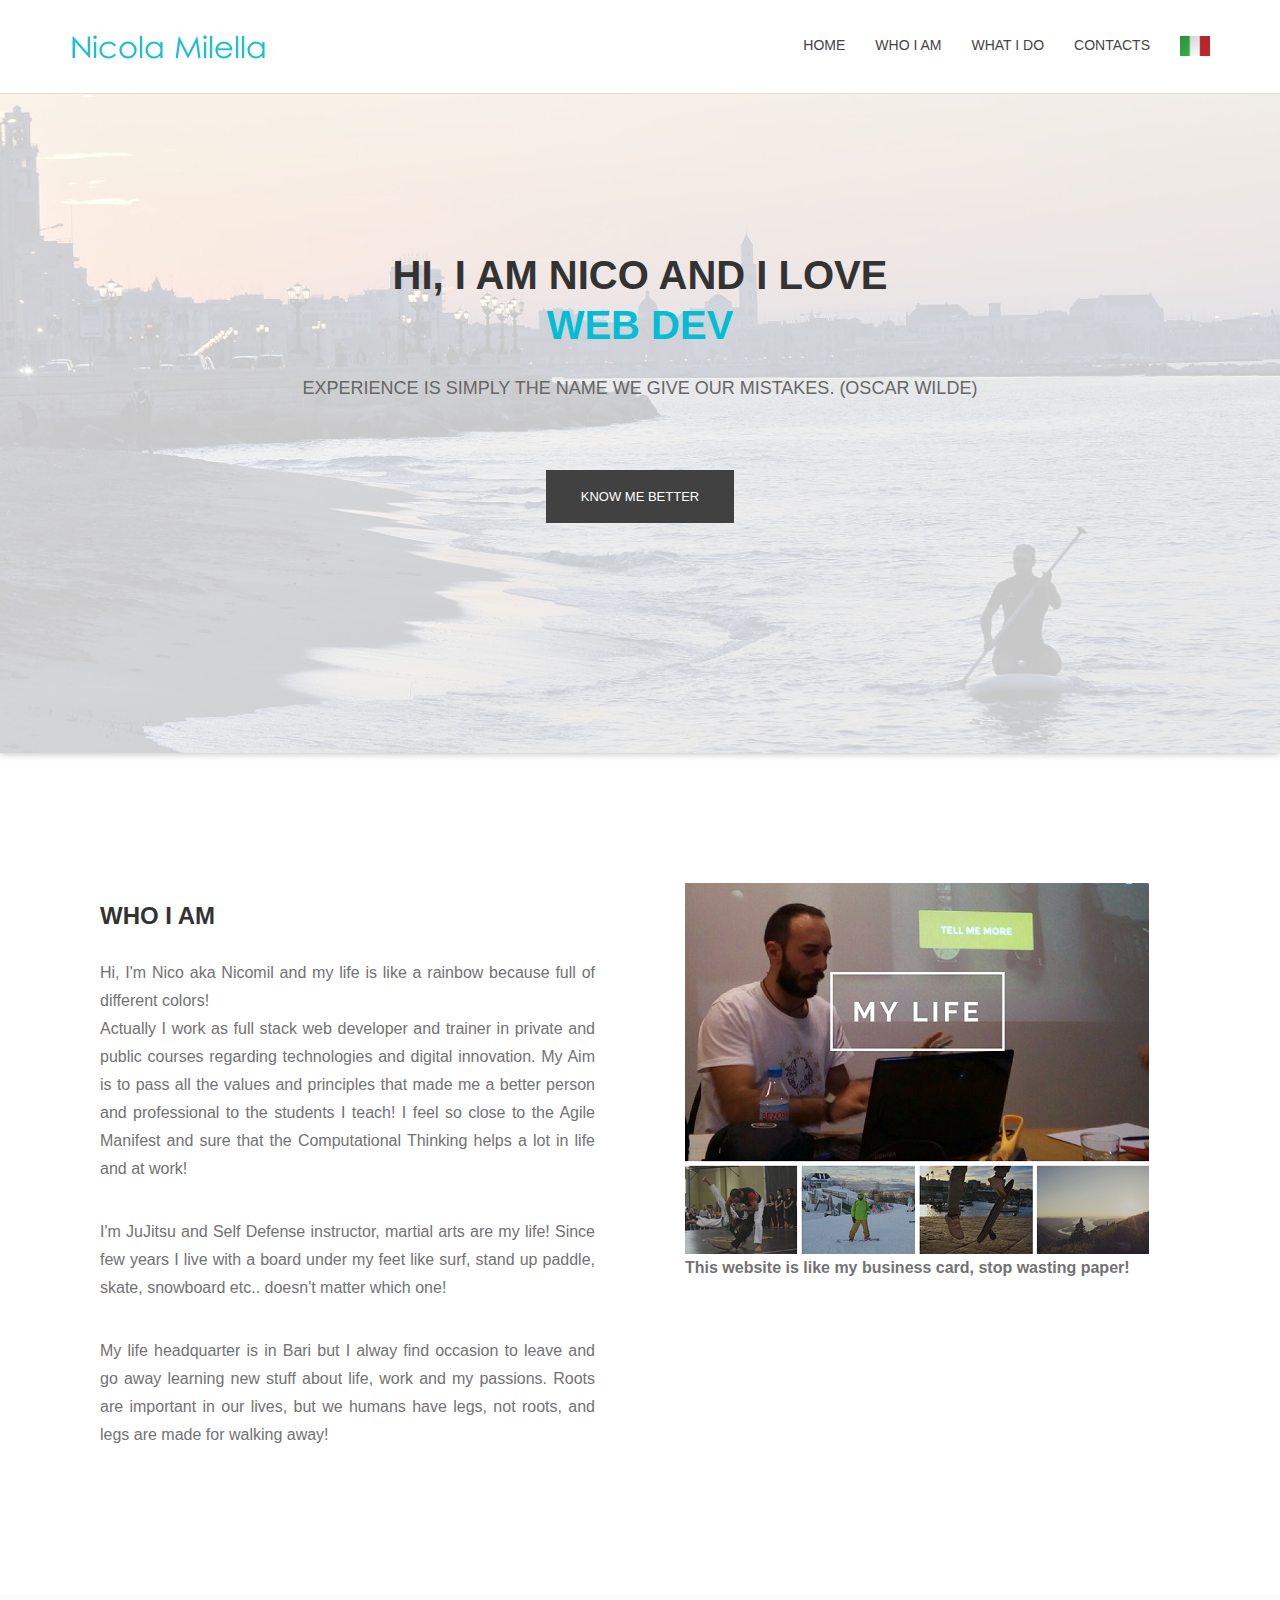
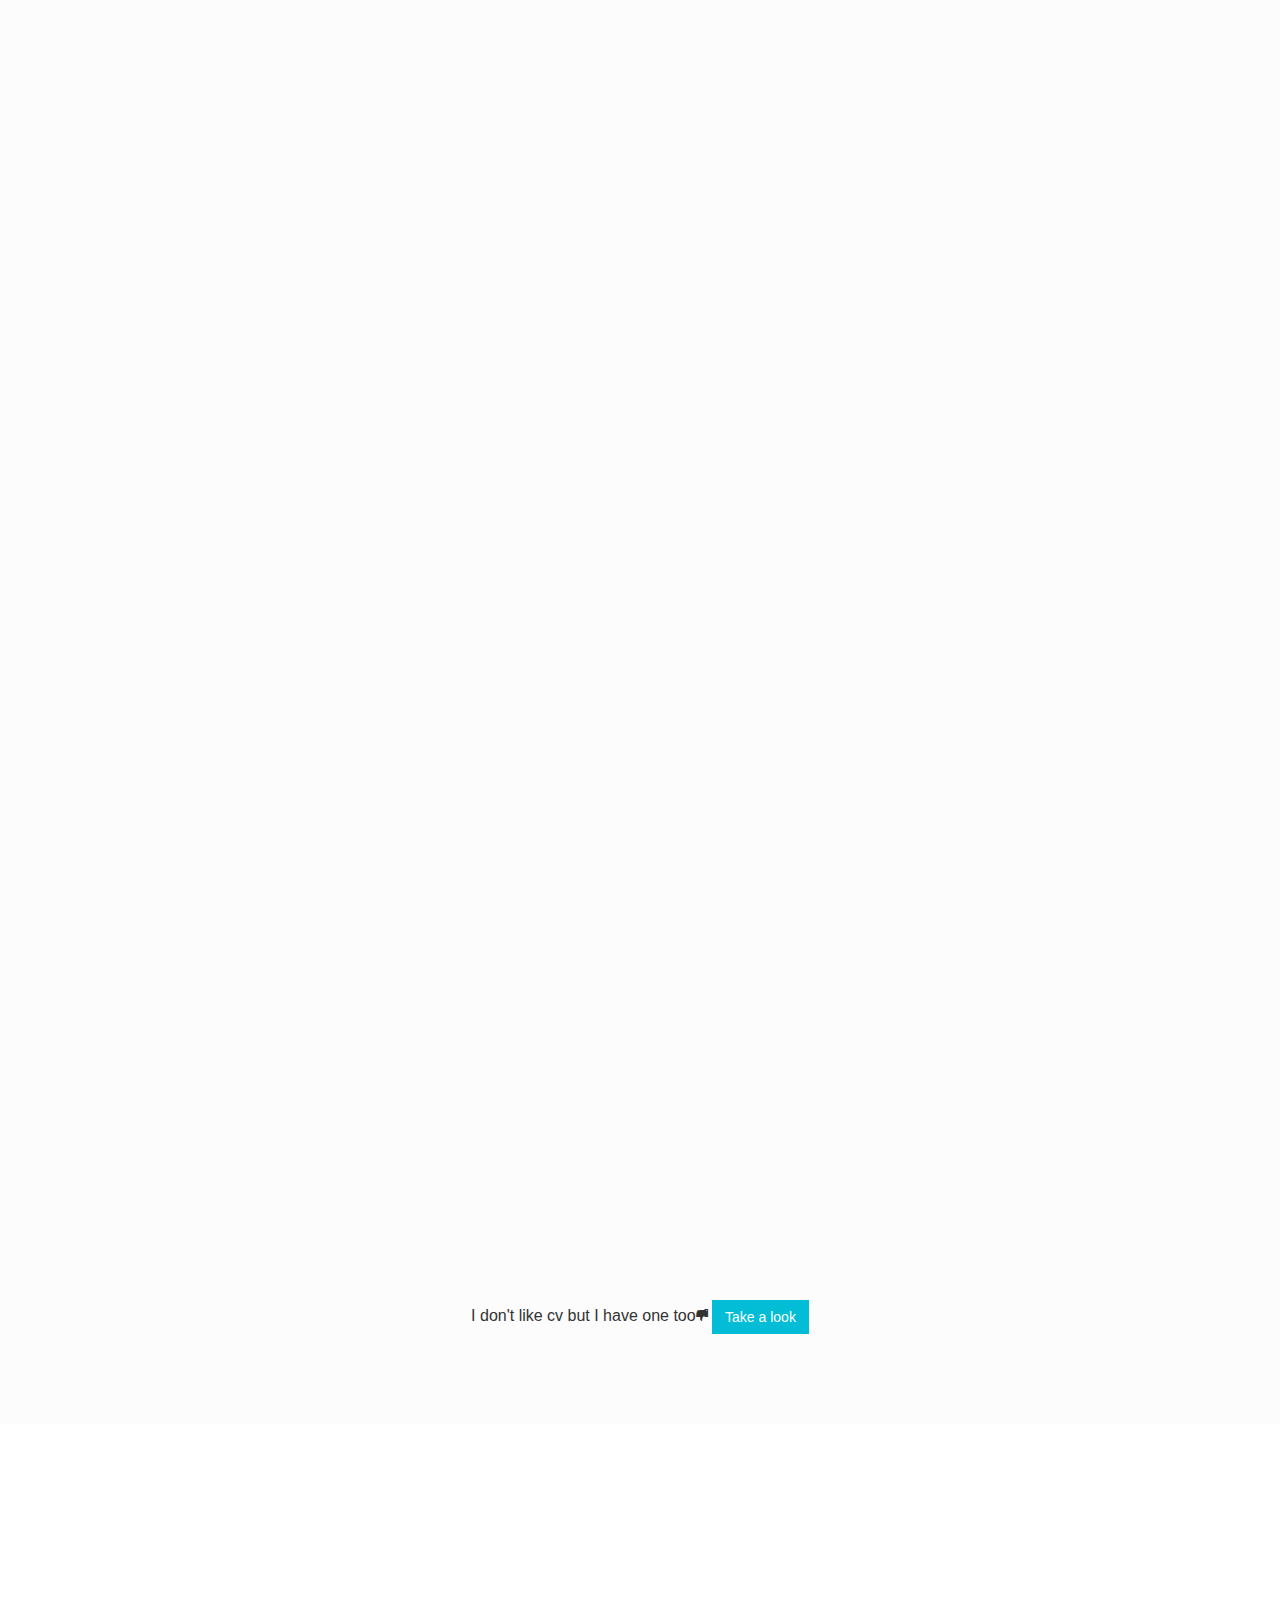
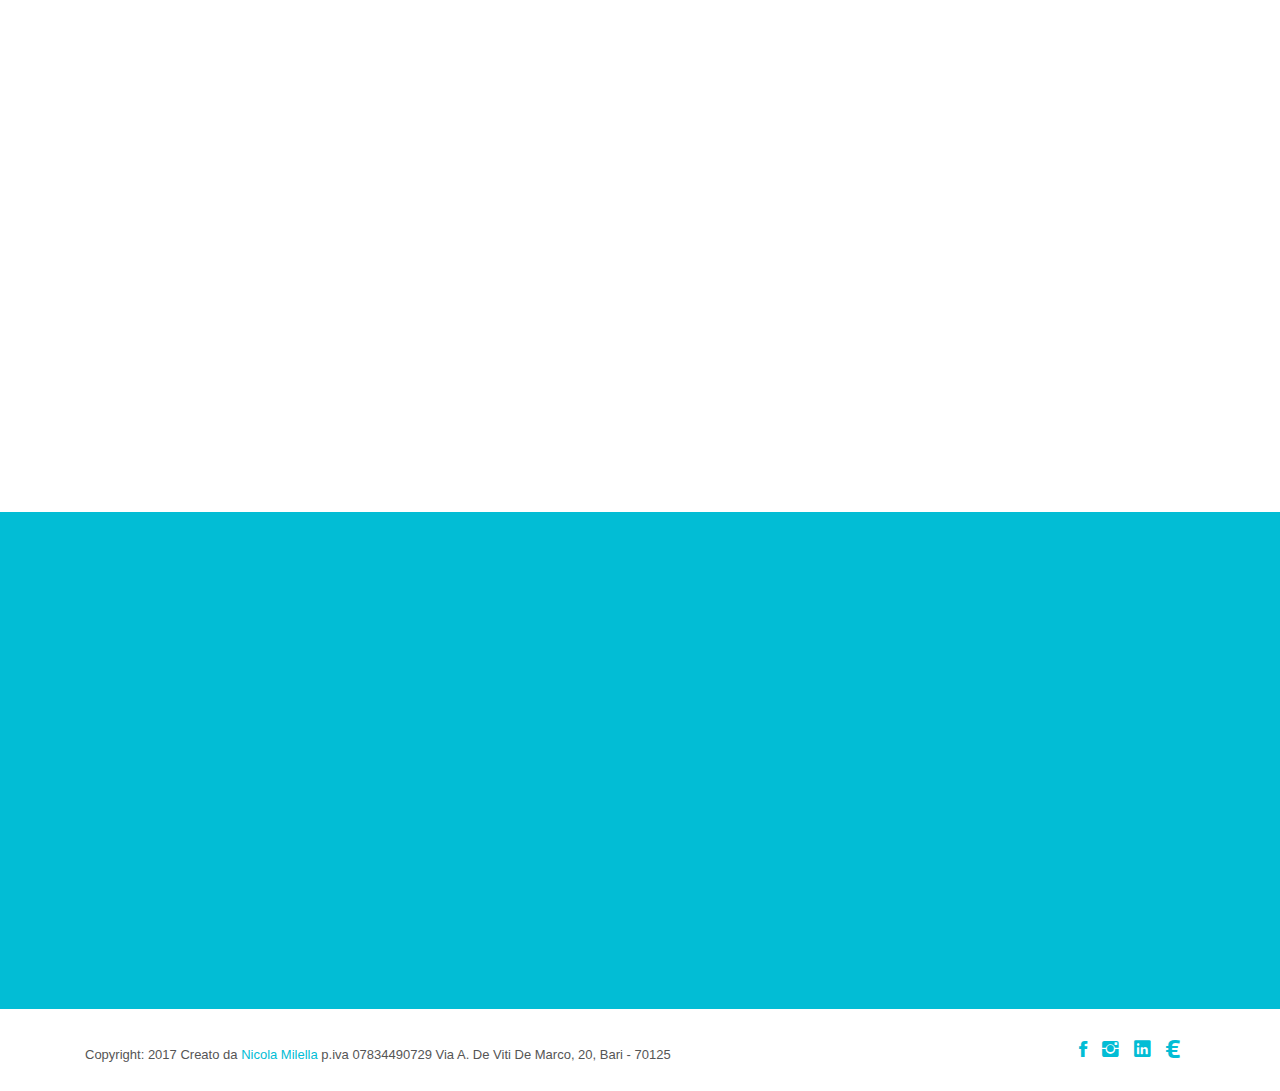
==== commit 3f3f0701: "fix lingua" ====
--- a/index.html
+++ b/index.html
@@ -1 +1 @@
-<!DOCTYPE html><html class=no-js><meta charset=utf-8><meta content="text/html; charset=utf-8"http-equiv=Content-Type><link href=images/favicon.ico rel=icon type=image/png><title>Nicola Milella</title><meta content="Sito personale di Nicola Milella, sviluppatore web e mobile, docente hack-ademy auLAB, istruttore di JuJitsu e Difesa Personale, stand up paddle sup on the beach"name=description><meta content=""name=keywords><meta content="Nicola Milella"name=author><meta content=UVyq8-LhhPFilG9BQQv_UbMqhUwOv5xEV0vVrCa4C_Q name=google-site-verification><meta content="telephone=no"name=format-detection><meta content="width=device-width,initial-scale=1"name=viewport><meta content="Nicola Milella"property=og:title><meta content=article property=og:type><meta content=http://www.nicolamilella.it/ property=og:url><meta content=http://www.nicolamilella.it/images/fb-share.jpg property=og:image><meta content="Bigliettino da visita online di Nicola Milella aka #nicomil, scopri di più!"property=og:description><meta content="Nicola Milella"property=og:site_name><link href=css/app.min.css rel=stylesheet><header class="animated-header navbar-fixed-top"id=top-bar><div class=container><div class=navbar-header><button class=navbar-toggle data-target=.navbar-collapse data-toggle=collapse type=button><span class=sr-only>Toggle navigation</span> <span class=icon-bar></span> <span class=icon-bar></span> <span class=icon-bar></span></button><div class=navbar-brand><a href=http://nicolamilella.it><img alt="Nicola MIlella Logo"src=images/logo.png class=img-responsive></a></div></div><nav class="navbar-right collapse navbar-collapse"role=navigation><div class=main-menu><ul class="navbar-right nav navbar-nav"><li><a href=http://nicolamilella.it alt=Home><span id=menu_home>Home</span></a><li><a href=#about class=smooth-scroll data-section=#about data-wow-delay=.9s alt="Chi sono"><span id=menu_chisono>Chi Sono</span></a><li><a href=#works class=smooth-scroll data-section=#works data-wow-delay=.9s alt="che faccio"><span id=menu_chefaccio>Che Faccio</span></a><li><a href=#call-to-action class=smooth-scroll data-section=#call-to-action data-wow-delay=.9s alt=contatti><span id=menu_contatti>Contatti</span></a><li><a href=# class=smooth-scroll data-section=#hero-area data-wow-delay=.9s alt="cambio lingua"id=lang lang=it><img alt=""src=images/en.png style=width:30px></a></ul></div></nav></div></header><section id=hero-area><div class=container><div class=row><div class="text-center col-md-12"><div class="wow fadeInUp block"data-wow-delay=.3s><section class=cd-intro><h1 class="wow animated fadeInUp cd-headline slide"data-wow-delay=.4s><span id=main_text>CIAO SONO NICO E MI INTERESSO DI</span><br><span class=cd-words-wrapper><b class=is-visible>WEB DEV</b> <b>JUJITSU</b> <b>SELF DEFENSE</b> <b>STAND UP PADDLE</b> <b>SKATEBOARD</b> <b>SNOWBOARD</b> <b>WINDSURF</b></span></h1></section><h2 class="wow animated fadeInUp"data-wow-delay=.6s><span id=main_quote>Vivere è la cosa più rara al mondo. La maggior parte della gente esiste, ecco tutto.(Oscar Wilde)</span></h2><a href=#about class="wow animated fadeInUp btn btn-default btn-green btn-lines dark light smooth-scroll"data-section=#about data-wow-delay=.9s><span id=main_button>Conosciamoci meglio</span></a></div></div></div></div></section><section id=about><div class=container><div class=row><div class="col-md-6 col-sm-6"><div class="wow fadeInLeft block"data-wow-delay=.3s data-wow-duration=500ms><h2><span id=chisono_title>CHI SONO</span></h2><p style=text-align:justify><span id=chisono_text_p1>Ciao sono Nico aka Nicomil, la mia vita è un arcobaleno perchè fatta di tanti colori!<br>Lavoro come sviluppatore web full stack e trainer nel settore dell'innovazione digitale trasmettendo passione e valori nei percorsi scolastici in cui ho l'onere e l'onore di insegnare. Vicino ai principi del manifesto agile e convinto che il pensiero computazionale ti dà quella marcia in più sul lavoro e nella vita!</span><p style=text-align:justify><span id=chisono_text_p2>Sono istruttore di JuJitsu e Difesa Personale, di questi tempi la sicurezza non è mai abbastanza. Da qualche anno vivo con una tavola sotto i piedi, che sia uno skateboard, snowboard, sup, surf, non importa!</span><p style=text-align:justify><span id=chisono_text_p3>Il mio campo base è Bari, ma ogni occasione è buona per evadere alla scoperta di cose nuove anche perchè le radici sono importanti nella vita di un uomo, ma noi uomini abbiamo le gambe, non le radici, e le gambe sono fatte per andare altrove.</span></div></div><div class="col-md-6 col-sm-6"><div class="wow block fadeInRight"data-wow-delay=.3s data-wow-duration=500ms><img alt="Nicola Milella nelle sue attività di sviluppatore web, istruttore di JuJitsu e difesa personale, stand up paddle, surf, skateboard e snowboard"src=images/about/about_me2.png style=vertical-align:middle><p><strong><span id=chisono_card>Questo sito è il mio bigliettino da visita, basta con lo spreco di carta!</span></strong></div></div></div></div></section><section id=works class=works><div class=container><div class=section-heading><h1 class="wow fadeInDown title"data-wow-delay=.3s><span id=cosafaccio_title>Cosa faccio, al momento!</span></h1><p class="wow fadeInDown"data-wow-delay=.5s><span id=cosafaccio_text>In qualunque contesto, mi trovo sempre a lavorare per la sensibilizzazione di qualche ideale, concetto e pratica.<br>Amo insegnare perchè è il miglior modo di imparare e crescere.</span></div><div class=row><div class="col-xs-12 col-sm-4"><figure class="wow animated fadeInLeft portfolio-item"data-wow-delay=0ms data-wow-duration=500ms><div class=img-wrapper><img alt="Nicola Milella docente Aulab Hack-Ademy sviluppo web"src=images/portfolio/item-1.jpg class=img-responsive style="margin:0 auto;background-size:cover"></div><figcaption><h4><a href=http://www.hack-ademy.it><span id=cosafaccio_1_title>Hack-Ademy by auLAB</span></a></h4><p><span id=cosafaccio_1_text>Coding Bootcamp - Sviluppo Web</span></figcaption></figure></div><div class="col-xs-12 col-sm-4"><figure class="wow animated fadeInLeft"data-wow-delay=300ms data-wow-duration=500ms><div class=img-wrapper><img alt="Nicola Milella istruttore di JuJitsu e difesa personale"src=images/portfolio/item-2.jpg class=img-responsive></div><figcaption><h4><a href=http://www.professioneautodifesa.it><span id=cosafaccio_2_title>Professione Autodifesa</span></a></h4><p><span id=cosafaccio_2_text>Scuola di Sicurezza e Difesa Personale</span></figcaption></figure></div><div class="col-xs-12 col-sm-4"><figure class="wow animated fadeInLeft"data-wow-delay=300ms data-wow-duration=500ms><div class=img-wrapper><img alt="Nicola Milella sup, stand up paddle eventi ed escursioni"src=images/portfolio/item-3.jpg class=img-responsive></div><figcaption><h4><a href=https://www.facebook.com/suponthebeach/ ><span id=cosafaccio_3_title>Sup on The beach</span></a></h4><p><span id=cosafaccio_3_text>Escursioni - sport acquatici</span></figcaption></figure></div></div><div class=row><div class="col-xs-12 col-sm-4 col-sm-offset-2"><figure class="wow animated fadeInLeft"data-wow-delay=300ms data-wow-duration=500ms><div class=img-wrapper><img alt="Nicola Milella docente alternanza scuola lavoro"src=images/portfolio/item-4.png class=img-responsive></div><figcaption><h4><a href=http://www.istruzione.it/alternanza/index.shtml><span id=cosafaccio_4_title>Alternanza Scuola Lavoro</span></a></h4><p><span id=cosafaccio_4_text>Percorsi tecnici di alternanza scuola lavoro nelle scuole superiori</span></figcaption></figure></div><div class="col-xs-12 col-sm-4"><figure class="wow animated fadeInLeft"data-wow-delay=300ms data-wow-duration=500ms><div class=img-wrapper><img alt="Nicola Milella docente sviluppo web tech summer campus"src=images/portfolio/item-5.jpg class=img-responsive></div><figcaption><h4><a href=https://www.borderline24.com/2017/07/16/bari-tech-summer-campus-sviluppatori-web-entra-nel-vivo/ target=_blank><span id=cosafaccio_5_title>Tech Summer Campus</span></a></h4><p><span id=cosafaccio_5_text>Web Dev full stack - Coding Bootcamp by Randstad Technologies</span></figcaption></figure></div></div><div class="text-center col-sm-12"><h1 class="wow fadeInDown title"data-wow-delay=.3s><span id=cosafaccio_story_title>Un po' di storia</span></h1><p class="wow animated fadeInLeft portfolio-item"style=text-align:justify><span id=cosafaccio_story_text>Laureato in Informatica Magistrale a Bari nel 2013, inizio a lavorare sin dal 2012 come vincitore del bando Pon R&C con il progetto <strong>MeetingPoints</strong> nel meraviglioso spazio di coworking <a href=https://bari.impacthub.net/ >Impact Hub Bari</a>, un periodo indimenticabile durante il quale sono cresciuto tanto sia personalmente che professionalemente. Merito particolare di questa mia crescita professionale va al "Coach" <a href=https://it.linkedin.com/in/giancarlovalente>Giancarlo Valente</a> con il quale ora ho il piacere di lavorare nei coding bootcamp. Nel frattempo formatore ed esaminatore <a href=https://it.eipass.com/ >Eipass</a> tenendo corsi di informatica in scuole, enti e centri di formazione di tutta Puglia.<br>Le arti marziali invece hanno migliorato la mia vita, fin dalla tenera età di 8 anni! Judo, Karate e infine JuJitsu per completare il bagaglio tecnico e culturale. Prima cintura nera di JuJitsu Wjjko a Bari nel 2002 con esame preparato duramente con mio padre, maestro di JuJitsu, e sostenuto al cospetto del Soke <a href=https://it.wikipedia.org/wiki/Robert_Clark_(maestro_di_arti_marziali)>Robert Clark</a>, padre fondatore del JuJitsu moderno, passato a miglior vita prematuramente nel 2012. Ad oggi, sebbene Istruttore e cintura nera 4° Dan con più di 20 anni di esperienza, continuo umilmente a praticare e trasmettere questa grande passione.</span><p class=text-center><span id=cosafaccio_cv>Non amo i CV ma aimè ne ho uno anch'io, in formato europeo </span><i class=ion-thumbsdown></i> <a href=CV_nicola_milella_IT.pdf class="btn-primary btn"target=_blank id=cv_link style=background-color:#02bdd5;border-radius:0;border-color:#02bdd5><span id=cosafaccio_cv_button>Dai un'occhiata</span></a></div></div></section><section id=feature><div class=container><div class=section-heading><h1 class="wow fadeInDown title"data-wow-delay=.3s><span id=possofare_title>In cosa posso esserti utile?</span></h1><p class="wow fadeInDown"data-wow-delay=.5s><span id=possofare_text>Nella mia vita ho maturato diverse competenze in svariati ambiti<br>e sono sempre pronto a mettermi in gioco.</span></div><div class=row><div class="col-xs-12 col-lg-4 col-md-4"><div class="wow animated media fadeInUp"data-wow-delay=200ms data-wow-duration=500ms><div class=media-left><div class=icon><i class=ion-ios-flask-outline></i></div></div><div class=media-body><h4 class=media-heading><span id=possofare_1_title>Sviluppo Software</span></h4><p><span id=possofare_1_text>Realizzazione progetti web come siti, piattaforme, web app</span></div></div></div><div class="col-xs-12 col-lg-4 col-md-4"><div class="wow animated media fadeInDown"data-wow-delay=400ms data-wow-duration=500ms><div class=media-left><div class=icon><i class=ion-ios-briefcase></i></div></div><div class=media-body><h4 class=media-heading><span id=possofare_2_title>Consulenza</span></h4><p><span id=possofare_2_text>Supporto pratico e metodologico a progetti software</span></div></div></div><div class="col-xs-12 col-lg-4 col-md-4"><div class="wow animated media fadeInDown"data-wow-delay=600ms data-wow-duration=500ms><div class=media-left><div class=icon><i class=ion-android-hand></i></div></div><div class=media-body><h4 class=media-heading><span id=possofare_3_title>Difesa Personale</span></h4><p><span id=possofare_3_text>Difendersi è importante, posso mostrarti il cammino da seguire</span></div></div></div><div class="col-xs-12 col-lg-4 col-md-4"><div class="wow animated media fadeInDown"data-wow-delay=800ms data-wow-duration=500ms><div class=media-left><div class=icon><i class=ion-ios-body-outline></i></div></div><div class=media-body><h4 class=media-heading><span id=possofare_4_title>Arti Marziali</span></h4><p><span id=possofare_4_text>Corsi e lezioni private di JuJitsu antico e/o sportivo</span></div></div></div><div class="col-xs-12 col-lg-4 col-md-4"><div class="wow animated media fadeInDown"data-wow-delay=1000ms data-wow-duration=500ms><div class=media-left><div class=icon><i class=ion-ios-sunny-outline></i></div></div><div class=media-body><h4 class=media-heading><span id=possofare_5_title>Sport Acquatici</span></h4><p><span id=possofare_5_text>Eventi ed escursioni in SUP sul nostro territorio</span></div></div></div><div class="col-xs-12 col-lg-4 col-md-4"><div class="wow animated media fadeInDown"data-wow-delay=1200ms data-wow-duration=500ms><div class=media-left><div class=icon><i class=ion-ios-infinite></i></div></div><div class=media-body><h4 class=media-heading><span id=possofare_6_title>Qualcosa che imparerò</span></h4><p><span id=possofare_6_text>Non si finisce mai di imparare, vedremo!</span></div></div></div></div></div></section><section id=call-to-action style=padding-bottom:30px><div class=container><div class=row><div class=col-md-12><div class=block><h2 class="wow fadeInDown title"data-wow-delay=.3s data-wow-duration=500ms><span id=contatti_title>ORA SAI UN BEL PO' DI ME, MA NON TUTTO!</span></h2><h3 class="wow fadeInDown subtitle"data-wow-delay=.3s data-wow-duration=500ms><span id=contatti_quote>"L'essenziale è invisibile ai social"</span></h3><p class="wow fadeInDown"data-wow-delay=.5s data-wow-duration=500ms><span id=contatti_text>Hai un'idea, una richiesta, un problema o vuoi semplicemente fare una chiacchierata? Contattami, ti aspetto con piacere!</span></div></div></div><div class="row address-details"id=contact-section style="padding:30px 0 30px 0"><div class="col-md-4 col-xs-8 col-xs-offset-2 col-md-offset-2"><a href="mailto:me@nicolamilella.it?subject=Richiesta informazioni"><div class="wow fadeInLeft email"data-wow-delay=.7s data-wow-duration=500ms><i class=ion-ios-email-outline></i><p>me@nicolamilella.it</div></a></div><div class="col-md-4 col-xs-8 col-xs-offset-2 col-md-offset-0"><a href="whatsapp://send?phone=+393466874645"style=text-decoration:none><div class="wow fadeInLeft phone"data-wow-delay=.8s data-wow-duration=500ms><i class=ion-social-whatsapp-outline></i><p>+39 3466874645</div></a></div></div></div></section><footer id=footer><div class=container><div class=col-md-8><p class=copyright>Copyright: <span>2017</span> Creato da <a href=http://www.nicolamilella.it/ >Nicola Milella</a> p.iva 07834490729 Via A. De Viti De Marco, 20, Bari - 70125</div><div class=col-md-4><ul class=social><li><a href=https://www.facebook.com/nicolamilella88 class=Facebook target=_blank><i class=ion-social-facebook></i></a><li><a href=https://www.instagram.com/nico_mil/ class=Instagram target=_blank><i class=ion-social-instagram></i></a><li><a href=https://www.linkedin.com/in/nicolamilella88/ class=Linkedin target=_blank><i class=ion-social-linkedin></i></a><li><a href=http://paypal.me/nicolamilella target=_blank><i class=ion-social-euro></i></a></ul></div></div></footer><script src=js/app.js></script>+<!DOCTYPE html><html class=no-js lang="it"><meta charset=utf-8><meta content="text/html; charset=utf-8"http-equiv=Content-Type><link href=images/favicon.ico rel=icon type=image/png><title>Nicola Milella</title><meta content="Sito personale di Nicola Milella, sviluppatore web e mobile, docente hack-ademy auLAB, istruttore di JuJitsu e Difesa Personale, stand up paddle sup on the beach"name=description><meta content=""name=keywords><meta content="Nicola Milella"name=author><meta content=UVyq8-LhhPFilG9BQQv_UbMqhUwOv5xEV0vVrCa4C_Q name=google-site-verification><meta content="telephone=no"name=format-detection><meta content="width=device-width,initial-scale=1"name=viewport><meta content="Nicola Milella"property=og:title><meta content=article property=og:type><meta content=http://www.nicolamilella.it/ property=og:url><meta content=http://www.nicolamilella.it/images/fb-share.jpg property=og:image><meta content="Bigliettino da visita online di Nicola Milella aka #nicomil, scopri di più!"property=og:description><meta content="Nicola Milella"property=og:site_name><link href=css/app.min.css rel=stylesheet><header class="animated-header navbar-fixed-top"id=top-bar><div class=container><div class=navbar-header><button class=navbar-toggle data-target=.navbar-collapse data-toggle=collapse type=button><span class=sr-only>Toggle navigation</span> <span class=icon-bar></span> <span class=icon-bar></span> <span class=icon-bar></span></button><div class=navbar-brand><a href=http://nicolamilella.it><img alt="Nicola MIlella Logo"src=images/logo.png class=img-responsive></a></div></div><nav class="navbar-right collapse navbar-collapse"role=navigation><div class=main-menu><ul class="navbar-right nav navbar-nav"><li><a href=http://nicolamilella.it alt=Home><span id=menu_home>Home</span></a><li><a href=#about class=smooth-scroll data-section=#about data-wow-delay=.9s alt="Chi sono"><span id=menu_chisono>Chi Sono</span></a><li><a href=#works class=smooth-scroll data-section=#works data-wow-delay=.9s alt="che faccio"><span id=menu_chefaccio>Che Faccio</span></a><li><a href=#call-to-action class=smooth-scroll data-section=#call-to-action data-wow-delay=.9s alt=contatti><span id=menu_contatti>Contatti</span></a><li><a href=# class=smooth-scroll data-section=#hero-area data-wow-delay=.9s alt="cambio lingua"id=lang lang=it><img alt=""src=images/en.png style=width:30px></a></ul></div></nav></div></header><section id=hero-area><div class=container><div class=row><div class="text-center col-md-12"><div class="wow fadeInUp block"data-wow-delay=.3s><section class=cd-intro><h1 class="wow animated fadeInUp cd-headline slide"data-wow-delay=.4s><span id=main_text>CIAO SONO NICO E MI INTERESSO DI</span><br><span class=cd-words-wrapper><b class=is-visible>WEB DEV</b> <b>JUJITSU</b> <b>SELF DEFENSE</b> <b>STAND UP PADDLE</b> <b>SKATEBOARD</b> <b>SNOWBOARD</b> <b>WINDSURF</b></span></h1></section><h2 class="wow animated fadeInUp"data-wow-delay=.6s><span id=main_quote>Vivere è la cosa più rara al mondo. La maggior parte della gente esiste, ecco tutto.(Oscar Wilde)</span></h2><a href=#about class="wow animated fadeInUp btn btn-default btn-green btn-lines dark light smooth-scroll"data-section=#about data-wow-delay=.9s><span id=main_button>Conosciamoci meglio</span></a></div></div></div></div></section><section id=about><div class=container><div class=row><div class="col-md-6 col-sm-6"><div class="wow fadeInLeft block"data-wow-delay=.3s data-wow-duration=500ms><h2><span id=chisono_title>CHI SONO</span></h2><p style=text-align:justify><span id=chisono_text_p1>Ciao sono Nico aka Nicomil, la mia vita è un arcobaleno perchè fatta di tanti colori!<br>Lavoro come sviluppatore web full stack e trainer nel settore dell'innovazione digitale trasmettendo passione e valori nei percorsi scolastici in cui ho l'onere e l'onore di insegnare. Vicino ai principi del manifesto agile e convinto che il pensiero computazionale ti dà quella marcia in più sul lavoro e nella vita!</span><p style=text-align:justify><span id=chisono_text_p2>Sono istruttore di JuJitsu e Difesa Personale, di questi tempi la sicurezza non è mai abbastanza. Da qualche anno vivo con una tavola sotto i piedi, che sia uno skateboard, snowboard, sup, surf, non importa!</span><p style=text-align:justify><span id=chisono_text_p3>Il mio campo base è Bari, ma ogni occasione è buona per evadere alla scoperta di cose nuove anche perchè le radici sono importanti nella vita di un uomo, ma noi uomini abbiamo le gambe, non le radici, e le gambe sono fatte per andare altrove.</span></div></div><div class="col-md-6 col-sm-6"><div class="wow block fadeInRight"data-wow-delay=.3s data-wow-duration=500ms><img alt="Nicola Milella nelle sue attività di sviluppatore web, istruttore di JuJitsu e difesa personale, stand up paddle, surf, skateboard e snowboard"src=images/about/about_me2.png style=vertical-align:middle><p><strong><span id=chisono_card>Questo sito è il mio bigliettino da visita, basta con lo spreco di carta!</span></strong></div></div></div></div></section><section id=works class=works><div class=container><div class=section-heading><h1 class="wow fadeInDown title"data-wow-delay=.3s><span id=cosafaccio_title>Cosa faccio, al momento!</span></h1><p class="wow fadeInDown"data-wow-delay=.5s><span id=cosafaccio_text>In qualunque contesto, mi trovo sempre a lavorare per la sensibilizzazione di qualche ideale, concetto e pratica.<br>Amo insegnare perchè è il miglior modo di imparare e crescere.</span></div><div class=row><div class="col-xs-12 col-sm-4"><figure class="wow animated fadeInLeft portfolio-item"data-wow-delay=0ms data-wow-duration=500ms><div class=img-wrapper><img alt="Nicola Milella docente Aulab Hack-Ademy sviluppo web"src=images/portfolio/item-1.jpg class=img-responsive style="margin:0 auto;background-size:cover"></div><figcaption><h4><a href=http://www.hack-ademy.it><span id=cosafaccio_1_title>Hack-Ademy by auLAB</span></a></h4><p><span id=cosafaccio_1_text>Coding Bootcamp - Sviluppo Web</span></figcaption></figure></div><div class="col-xs-12 col-sm-4"><figure class="wow animated fadeInLeft"data-wow-delay=300ms data-wow-duration=500ms><div class=img-wrapper><img alt="Nicola Milella istruttore di JuJitsu e difesa personale"src=images/portfolio/item-2.jpg class=img-responsive></div><figcaption><h4><a href=http://www.professioneautodifesa.it><span id=cosafaccio_2_title>Professione Autodifesa</span></a></h4><p><span id=cosafaccio_2_text>Scuola di Sicurezza e Difesa Personale</span></figcaption></figure></div><div class="col-xs-12 col-sm-4"><figure class="wow animated fadeInLeft"data-wow-delay=300ms data-wow-duration=500ms><div class=img-wrapper><img alt="Nicola Milella sup, stand up paddle eventi ed escursioni"src=images/portfolio/item-3.jpg class=img-responsive></div><figcaption><h4><a href=https://www.facebook.com/suponthebeach/ ><span id=cosafaccio_3_title>Sup on The beach</span></a></h4><p><span id=cosafaccio_3_text>Escursioni - sport acquatici</span></figcaption></figure></div></div><div class=row><div class="col-xs-12 col-sm-4 col-sm-offset-2"><figure class="wow animated fadeInLeft"data-wow-delay=300ms data-wow-duration=500ms><div class=img-wrapper><img alt="Nicola Milella docente alternanza scuola lavoro"src=images/portfolio/item-4.png class=img-responsive></div><figcaption><h4><a href=http://www.istruzione.it/alternanza/index.shtml><span id=cosafaccio_4_title>Alternanza Scuola Lavoro</span></a></h4><p><span id=cosafaccio_4_text>Percorsi tecnici di alternanza scuola lavoro nelle scuole superiori</span></figcaption></figure></div><div class="col-xs-12 col-sm-4"><figure class="wow animated fadeInLeft"data-wow-delay=300ms data-wow-duration=500ms><div class=img-wrapper><img alt="Nicola Milella docente sviluppo web tech summer campus"src=images/portfolio/item-5.jpg class=img-responsive></div><figcaption><h4><a href=https://www.borderline24.com/2017/07/16/bari-tech-summer-campus-sviluppatori-web-entra-nel-vivo/ target=_blank><span id=cosafaccio_5_title>Tech Summer Campus</span></a></h4><p><span id=cosafaccio_5_text>Web Dev full stack - Coding Bootcamp by Randstad Technologies</span></figcaption></figure></div></div><div class="text-center col-sm-12"><h1 class="wow fadeInDown title"data-wow-delay=.3s><span id=cosafaccio_story_title>Un po' di storia</span></h1><p class="wow animated fadeInLeft portfolio-item"style=text-align:justify><span id=cosafaccio_story_text>Laureato in Informatica Magistrale a Bari nel 2013, inizio a lavorare sin dal 2012 come vincitore del bando Pon R&C con il progetto <strong>MeetingPoints</strong> nel meraviglioso spazio di coworking <a href=https://bari.impacthub.net/ >Impact Hub Bari</a>, un periodo indimenticabile durante il quale sono cresciuto tanto sia personalmente che professionalemente. Merito particolare di questa mia crescita professionale va al "Coach" <a href=https://it.linkedin.com/in/giancarlovalente>Giancarlo Valente</a> con il quale ora ho il piacere di lavorare nei coding bootcamp. Nel frattempo formatore ed esaminatore <a href=https://it.eipass.com/ >Eipass</a> tenendo corsi di informatica in scuole, enti e centri di formazione di tutta Puglia.<br>Le arti marziali invece hanno migliorato la mia vita, fin dalla tenera età di 8 anni! Judo, Karate e infine JuJitsu per completare il bagaglio tecnico e culturale. Prima cintura nera di JuJitsu Wjjko a Bari nel 2002 con esame preparato duramente con mio padre, maestro di JuJitsu, e sostenuto al cospetto del Soke <a href=https://it.wikipedia.org/wiki/Robert_Clark_(maestro_di_arti_marziali)>Robert Clark</a>, padre fondatore del JuJitsu moderno, passato a miglior vita prematuramente nel 2012. Ad oggi, sebbene Istruttore e cintura nera 4° Dan con più di 20 anni di esperienza, continuo umilmente a praticare e trasmettere questa grande passione.</span><p class=text-center><span id=cosafaccio_cv>Non amo i CV ma aimè ne ho uno anch'io, in formato europeo </span><i class=ion-thumbsdown></i> <a href=CV_nicola_milella_IT.pdf class="btn-primary btn"target=_blank id=cv_link style=background-color:#02bdd5;border-radius:0;border-color:#02bdd5><span id=cosafaccio_cv_button>Dai un'occhiata</span></a></div></div></section><section id=feature><div class=container><div class=section-heading><h1 class="wow fadeInDown title"data-wow-delay=.3s><span id=possofare_title>In cosa posso esserti utile?</span></h1><p class="wow fadeInDown"data-wow-delay=.5s><span id=possofare_text>Nella mia vita ho maturato diverse competenze in svariati ambiti<br>e sono sempre pronto a mettermi in gioco.</span></div><div class=row><div class="col-xs-12 col-lg-4 col-md-4"><div class="wow animated media fadeInUp"data-wow-delay=200ms data-wow-duration=500ms><div class=media-left><div class=icon><i class=ion-ios-flask-outline></i></div></div><div class=media-body><h4 class=media-heading><span id=possofare_1_title>Sviluppo Software</span></h4><p><span id=possofare_1_text>Realizzazione progetti web come siti, piattaforme, web app</span></div></div></div><div class="col-xs-12 col-lg-4 col-md-4"><div class="wow animated media fadeInDown"data-wow-delay=400ms data-wow-duration=500ms><div class=media-left><div class=icon><i class=ion-ios-briefcase></i></div></div><div class=media-body><h4 class=media-heading><span id=possofare_2_title>Consulenza</span></h4><p><span id=possofare_2_text>Supporto pratico e metodologico a progetti software</span></div></div></div><div class="col-xs-12 col-lg-4 col-md-4"><div class="wow animated media fadeInDown"data-wow-delay=600ms data-wow-duration=500ms><div class=media-left><div class=icon><i class=ion-android-hand></i></div></div><div class=media-body><h4 class=media-heading><span id=possofare_3_title>Difesa Personale</span></h4><p><span id=possofare_3_text>Difendersi è importante, posso mostrarti il cammino da seguire</span></div></div></div><div class="col-xs-12 col-lg-4 col-md-4"><div class="wow animated media fadeInDown"data-wow-delay=800ms data-wow-duration=500ms><div class=media-left><div class=icon><i class=ion-ios-body-outline></i></div></div><div class=media-body><h4 class=media-heading><span id=possofare_4_title>Arti Marziali</span></h4><p><span id=possofare_4_text>Corsi e lezioni private di JuJitsu antico e/o sportivo</span></div></div></div><div class="col-xs-12 col-lg-4 col-md-4"><div class="wow animated media fadeInDown"data-wow-delay=1000ms data-wow-duration=500ms><div class=media-left><div class=icon><i class=ion-ios-sunny-outline></i></div></div><div class=media-body><h4 class=media-heading><span id=possofare_5_title>Sport Acquatici</span></h4><p><span id=possofare_5_text>Eventi ed escursioni in SUP sul nostro territorio</span></div></div></div><div class="col-xs-12 col-lg-4 col-md-4"><div class="wow animated media fadeInDown"data-wow-delay=1200ms data-wow-duration=500ms><div class=media-left><div class=icon><i class=ion-ios-infinite></i></div></div><div class=media-body><h4 class=media-heading><span id=possofare_6_title>Qualcosa che imparerò</span></h4><p><span id=possofare_6_text>Non si finisce mai di imparare, vedremo!</span></div></div></div></div></div></section><section id=call-to-action style=padding-bottom:30px><div class=container><div class=row><div class=col-md-12><div class=block><h2 class="wow fadeInDown title"data-wow-delay=.3s data-wow-duration=500ms><span id=contatti_title>ORA SAI UN BEL PO' DI ME, MA NON TUTTO!</span></h2><h3 class="wow fadeInDown subtitle"data-wow-delay=.3s data-wow-duration=500ms><span id=contatti_quote>"L'essenziale è invisibile ai social"</span></h3><p class="wow fadeInDown"data-wow-delay=.5s data-wow-duration=500ms><span id=contatti_text>Hai un'idea, una richiesta, un problema o vuoi semplicemente fare una chiacchierata? Contattami, ti aspetto con piacere!</span></div></div></div><div class="row address-details"id=contact-section style="padding:30px 0 30px 0"><div class="col-md-4 col-xs-8 col-xs-offset-2 col-md-offset-2"><a href="mailto:me@nicolamilella.it?subject=Richiesta informazioni"><div class="wow fadeInLeft email"data-wow-delay=.7s data-wow-duration=500ms><i class=ion-ios-email-outline></i><p>me@nicolamilella.it</div></a></div><div class="col-md-4 col-xs-8 col-xs-offset-2 col-md-offset-0"><a href="whatsapp://send?phone=+393466874645"style=text-decoration:none><div class="wow fadeInLeft phone"data-wow-delay=.8s data-wow-duration=500ms><i class=ion-social-whatsapp-outline></i><p>+39 3466874645</div></a></div></div></div></section><footer id=footer><div class=container><div class=col-md-8><p class=copyright>Copyright: <span>2017</span> Creato da <a href=http://www.nicolamilella.it/ >Nicola Milella</a> p.iva 07834490729 Via A. De Viti De Marco, 20, Bari - 70125</div><div class=col-md-4><ul class=social><li><a href=https://www.facebook.com/nicolamilella88 class=Facebook target=_blank><i class=ion-social-facebook></i></a><li><a href=https://www.instagram.com/nico_mil/ class=Instagram target=_blank><i class=ion-social-instagram></i></a><li><a href=https://www.linkedin.com/in/nicolamilella88/ class=Linkedin target=_blank><i class=ion-social-linkedin></i></a><li><a href=http://paypal.me/nicolamilella target=_blank><i class=ion-social-euro></i></a></ul></div></div></footer><script src=js/app.js></script>